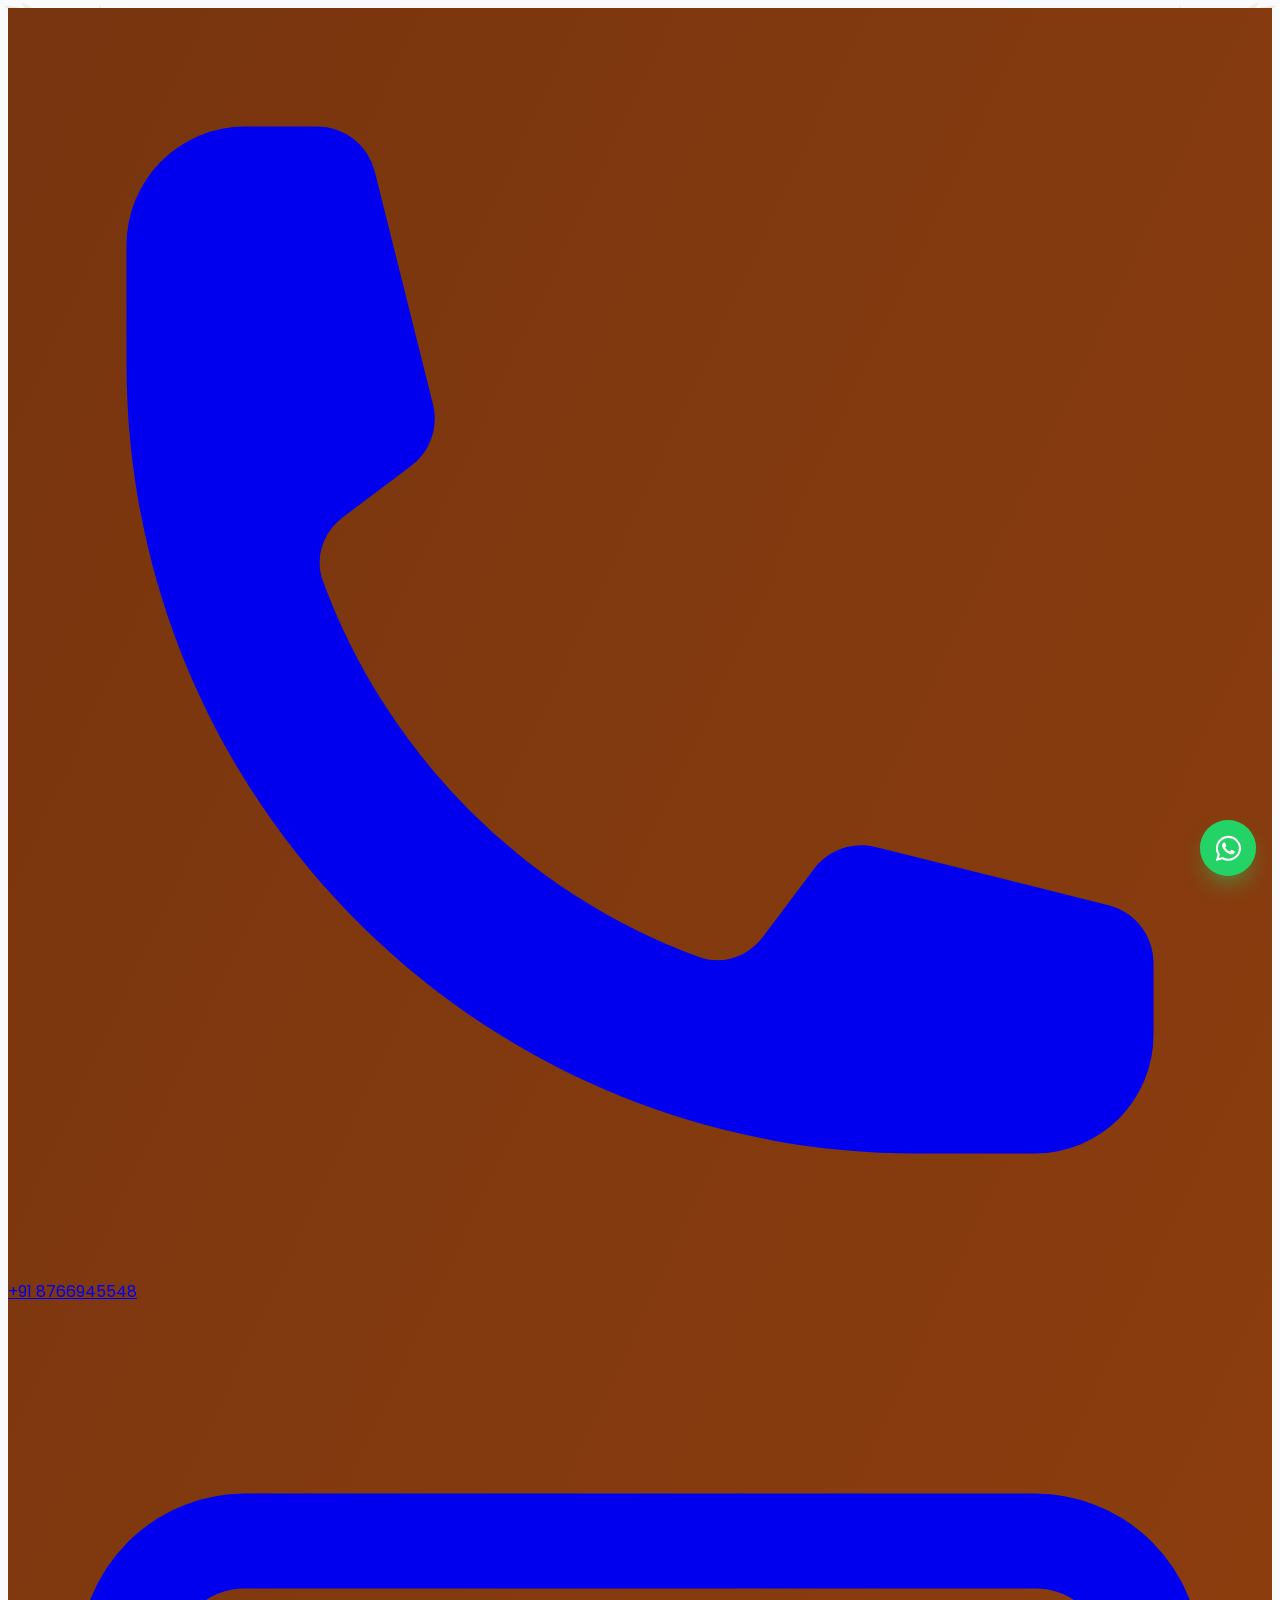
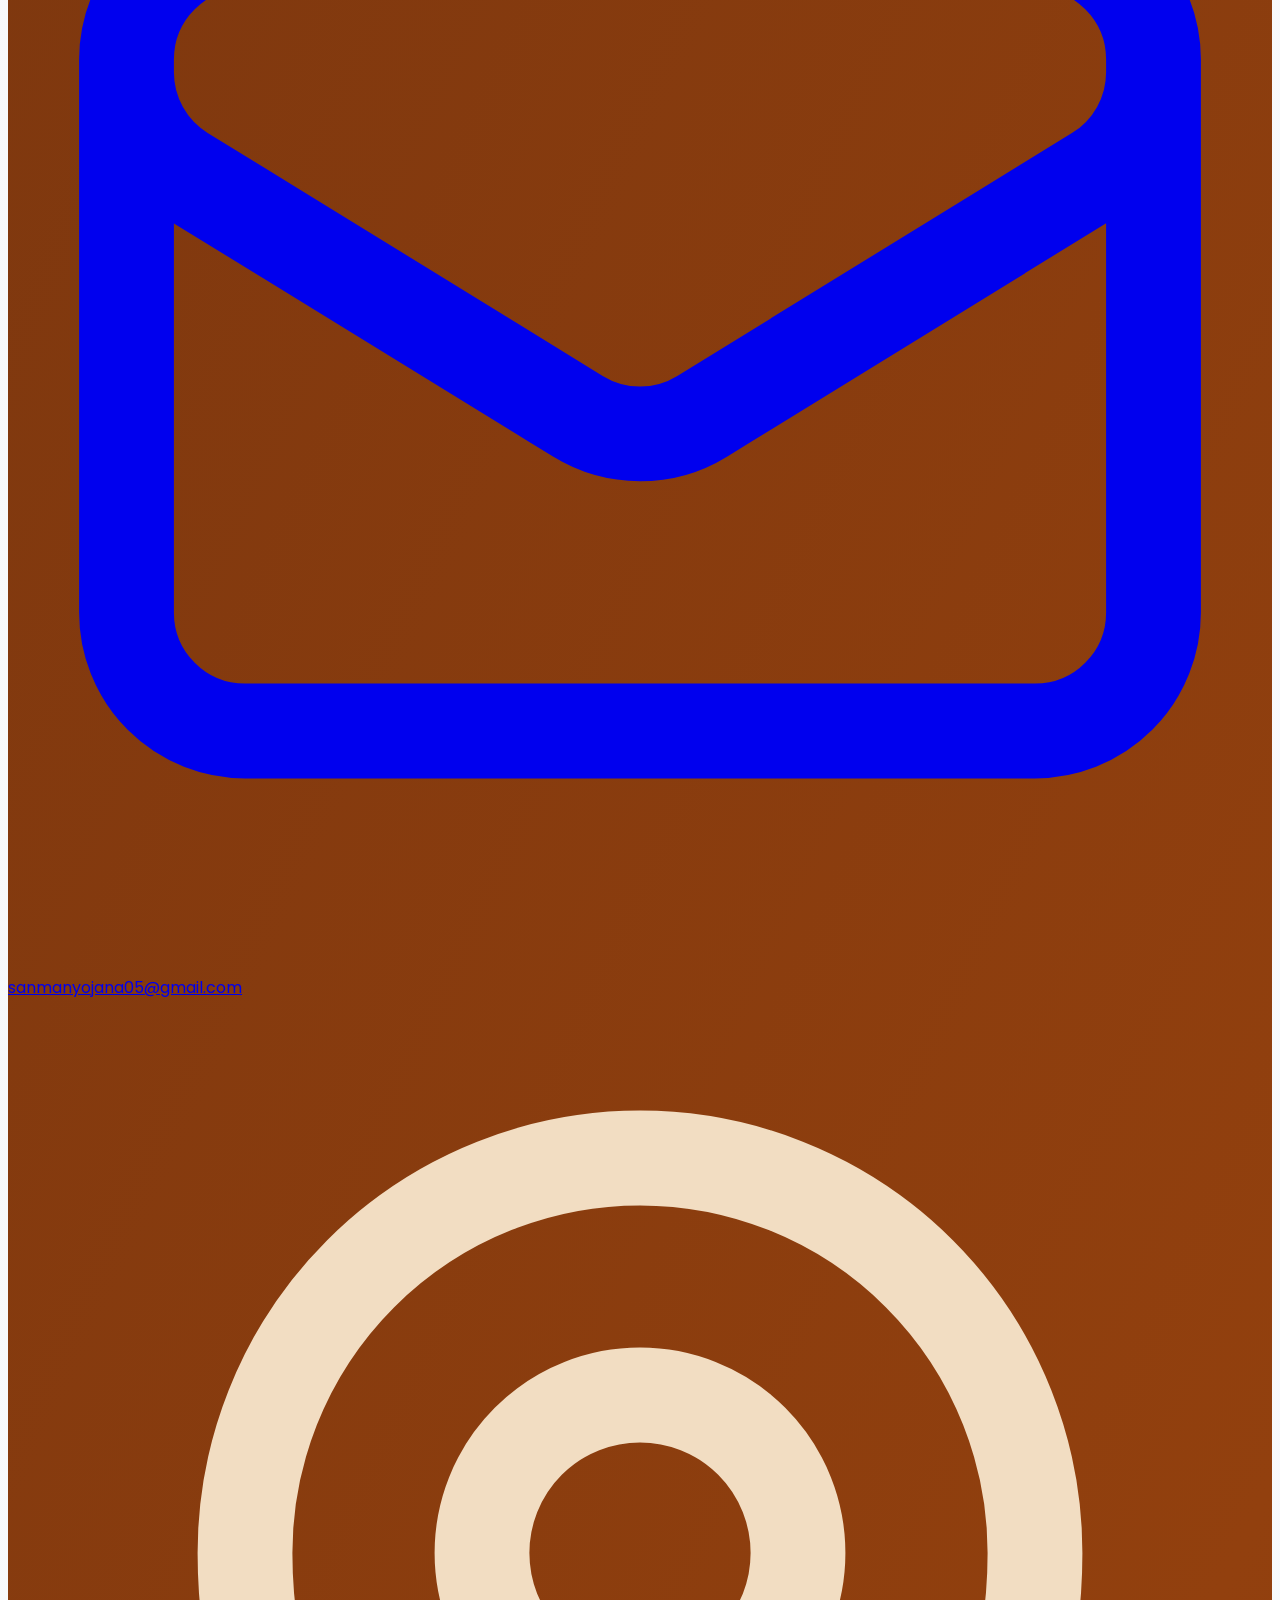
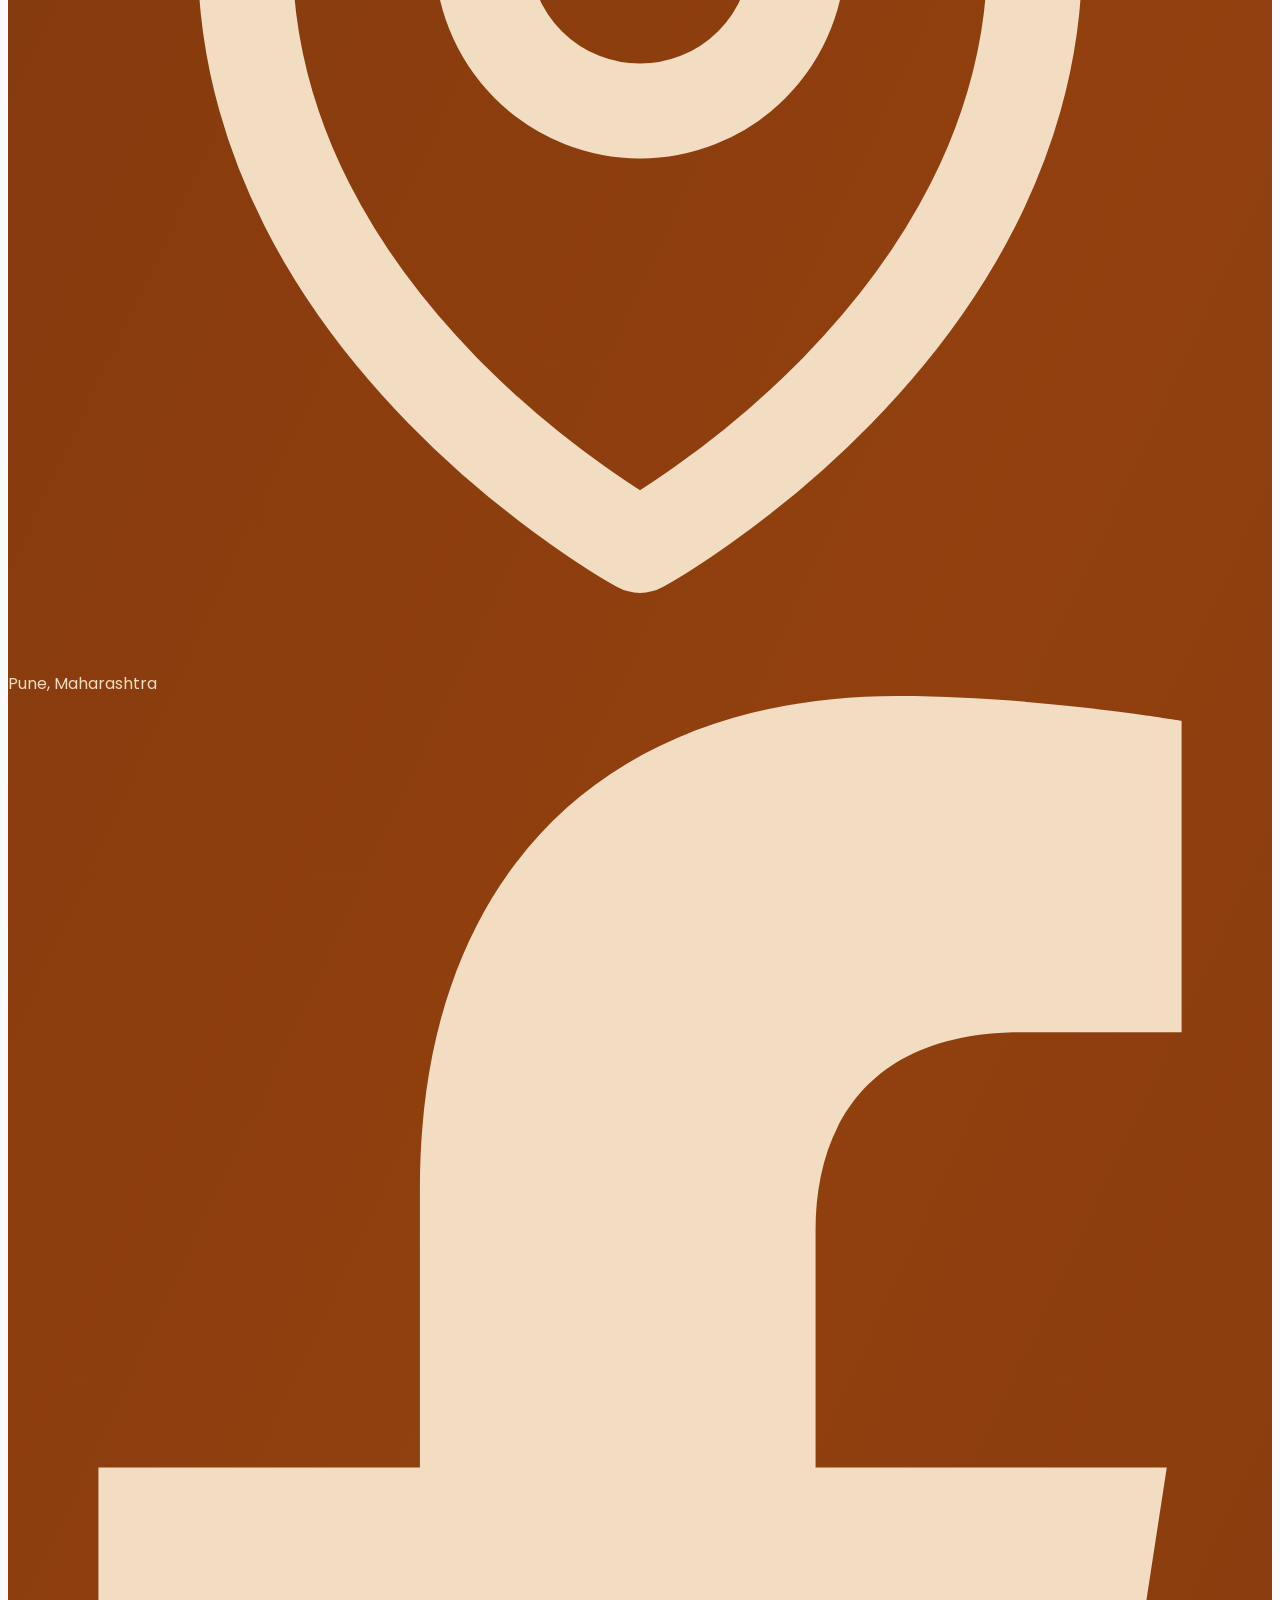
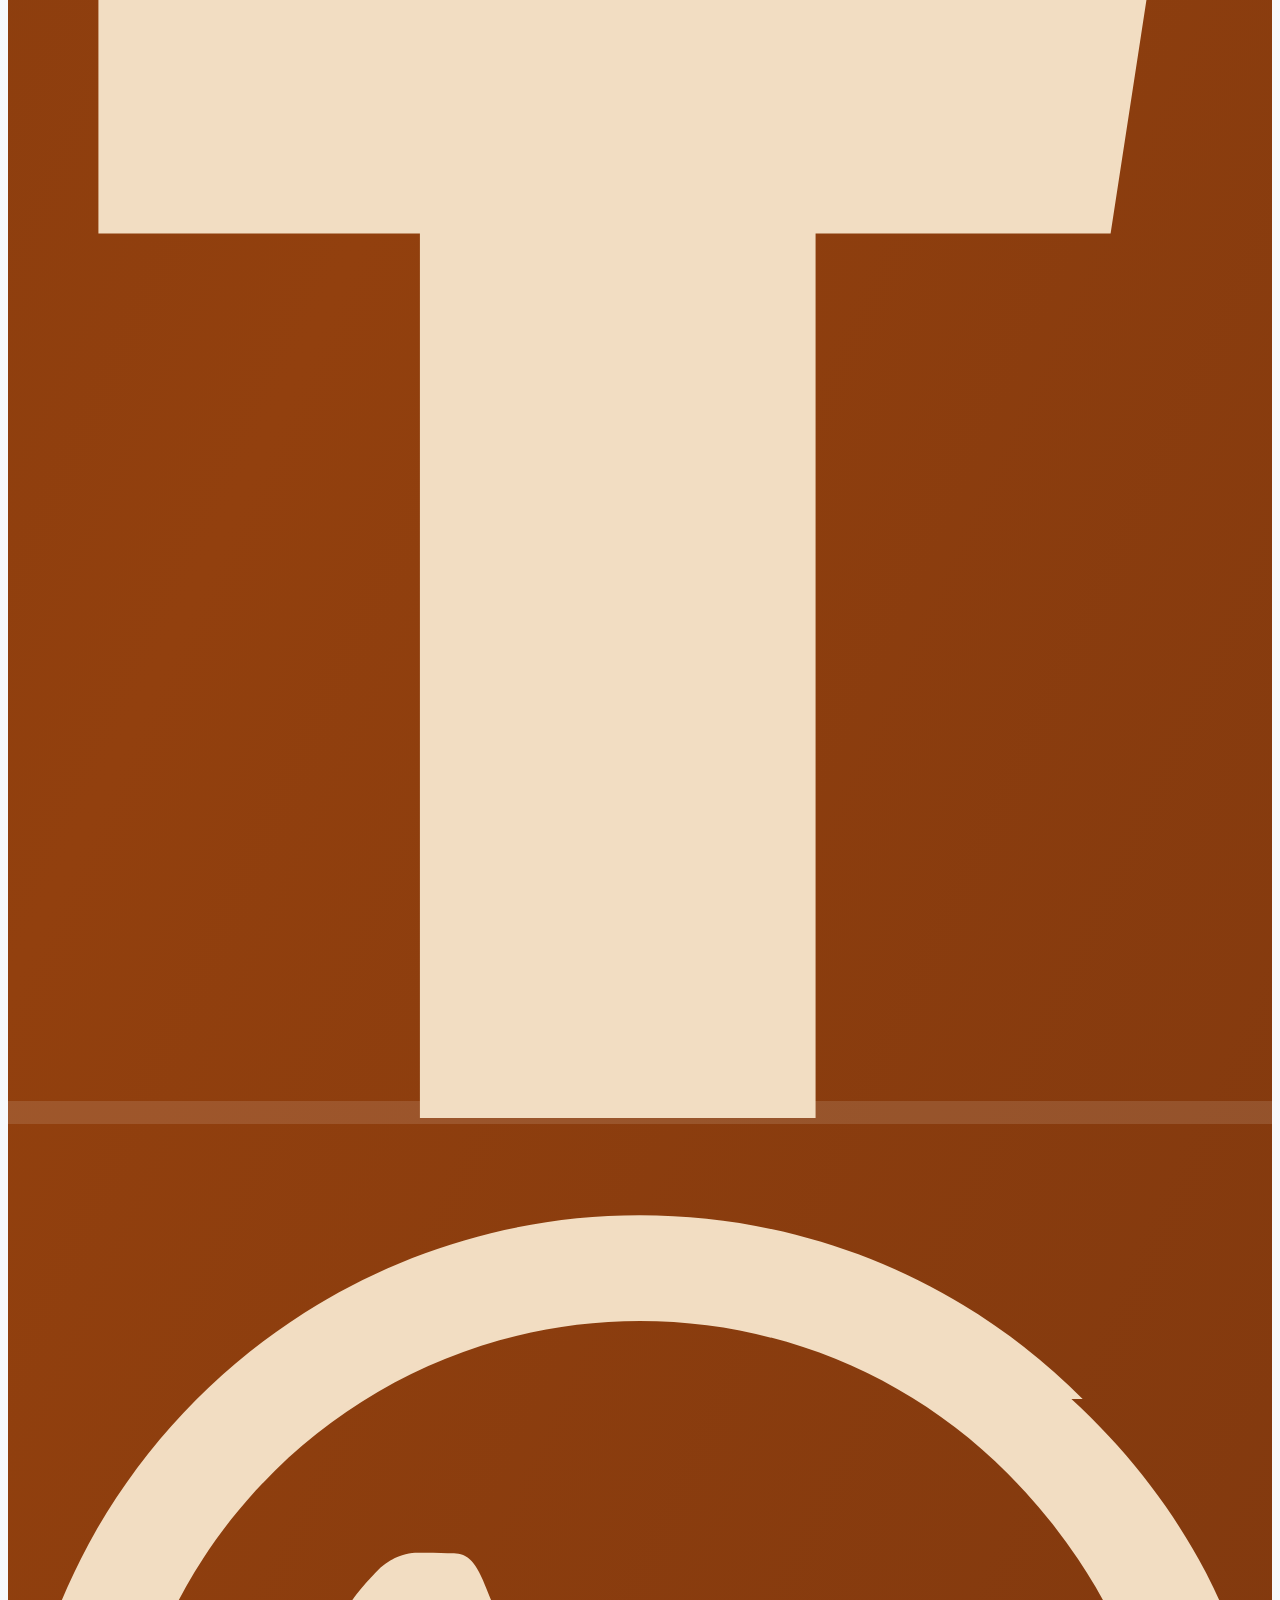
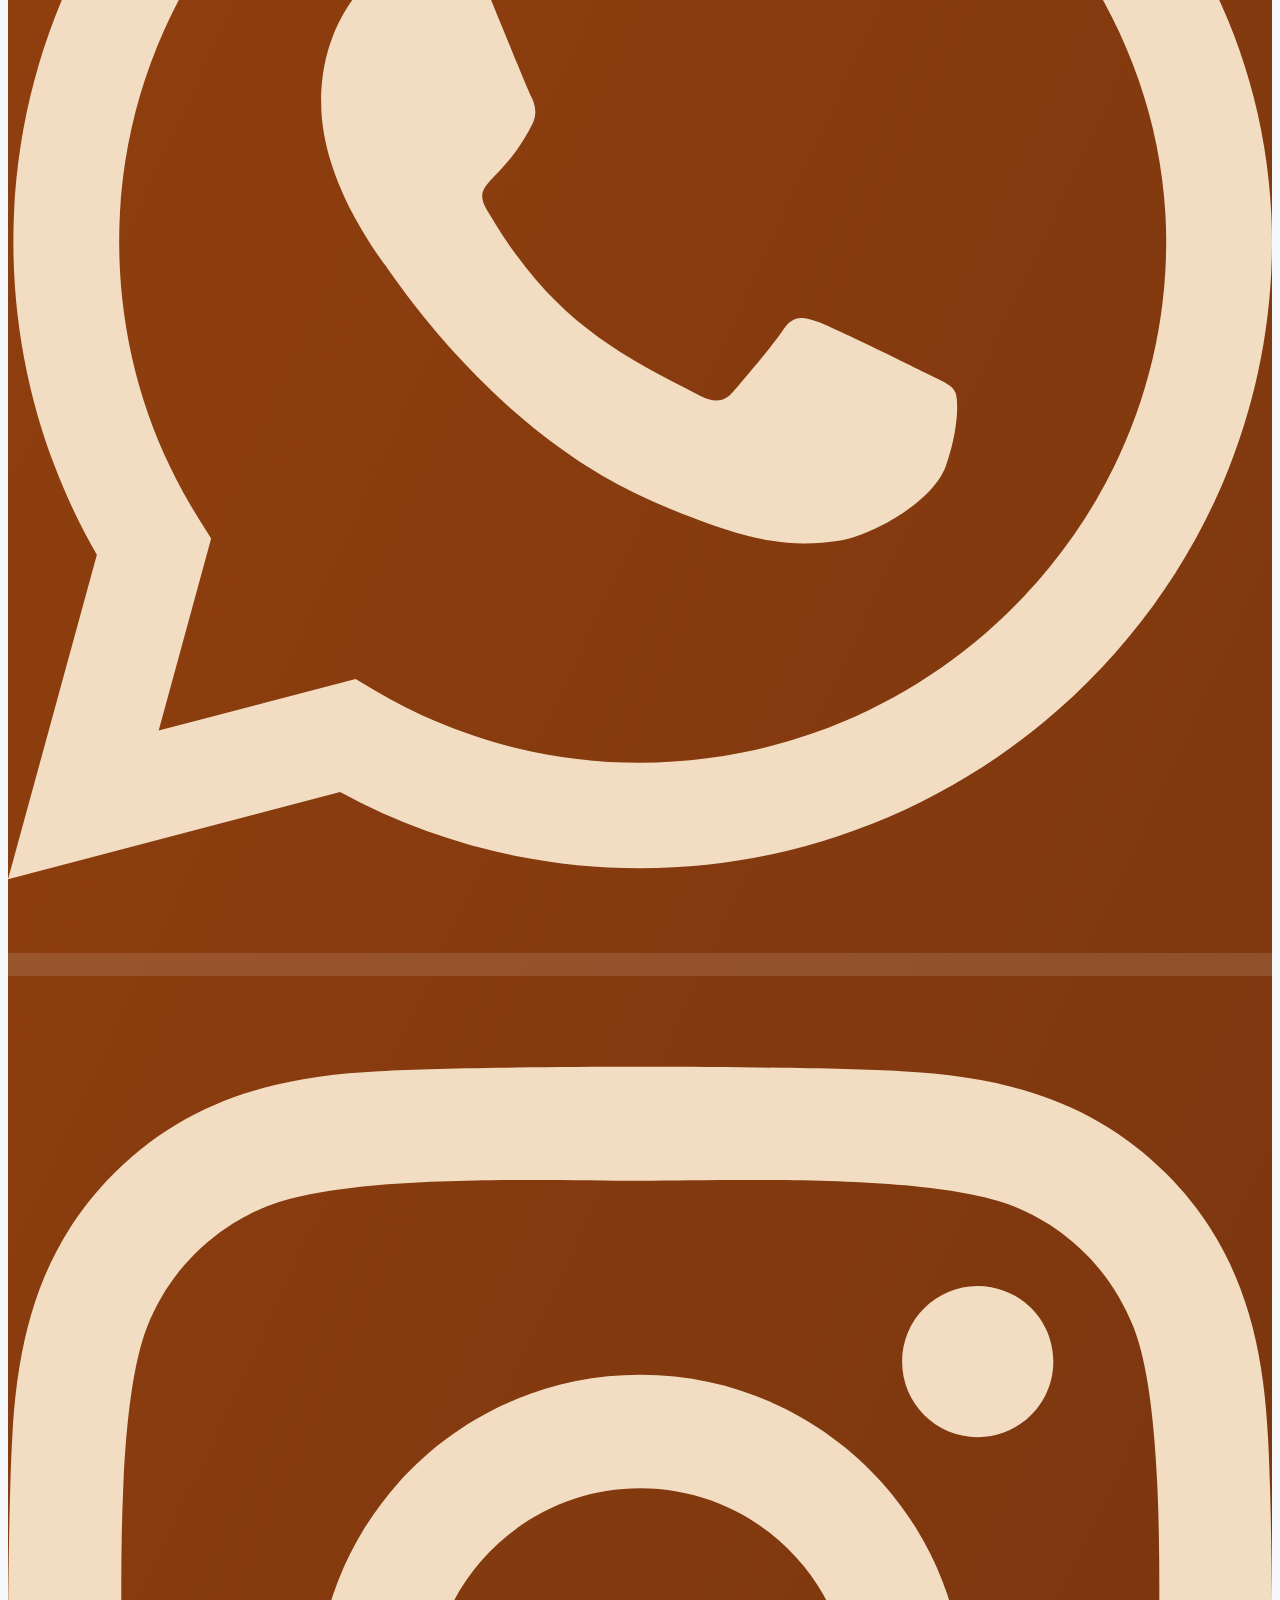
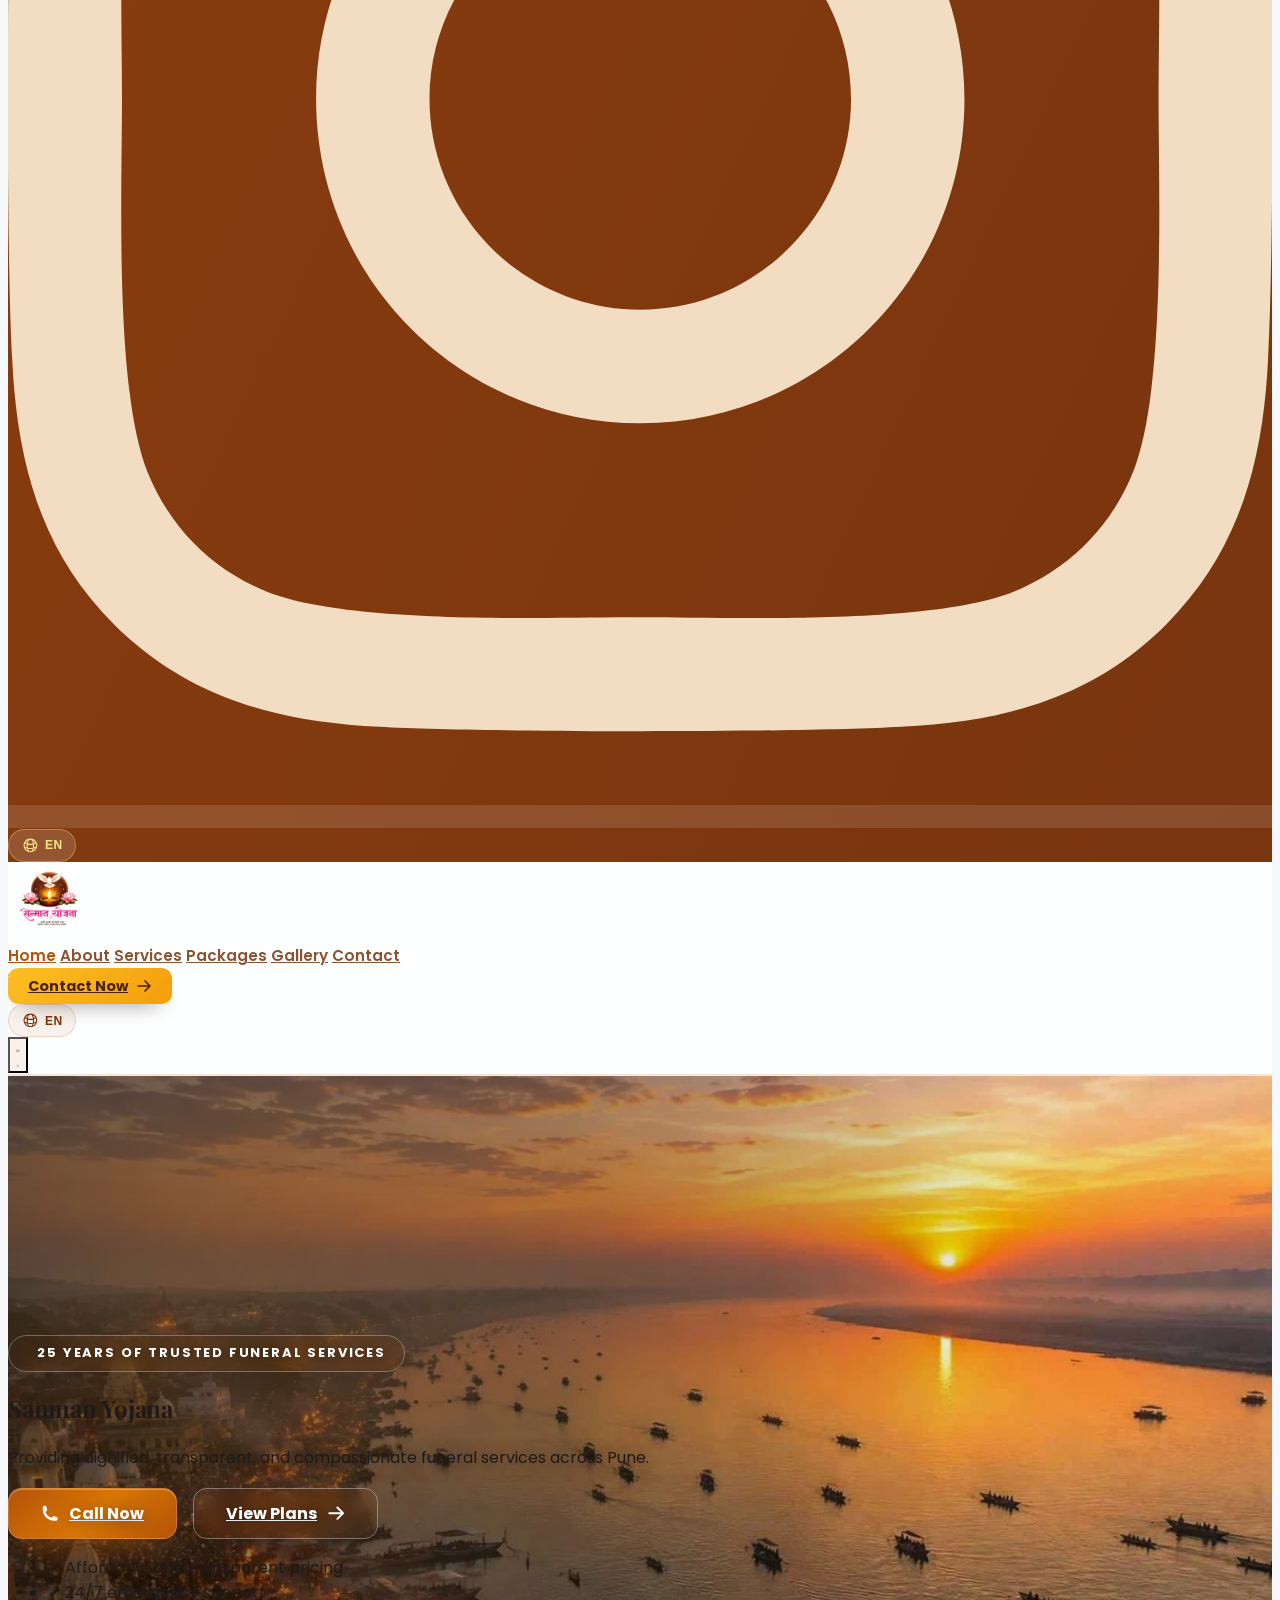
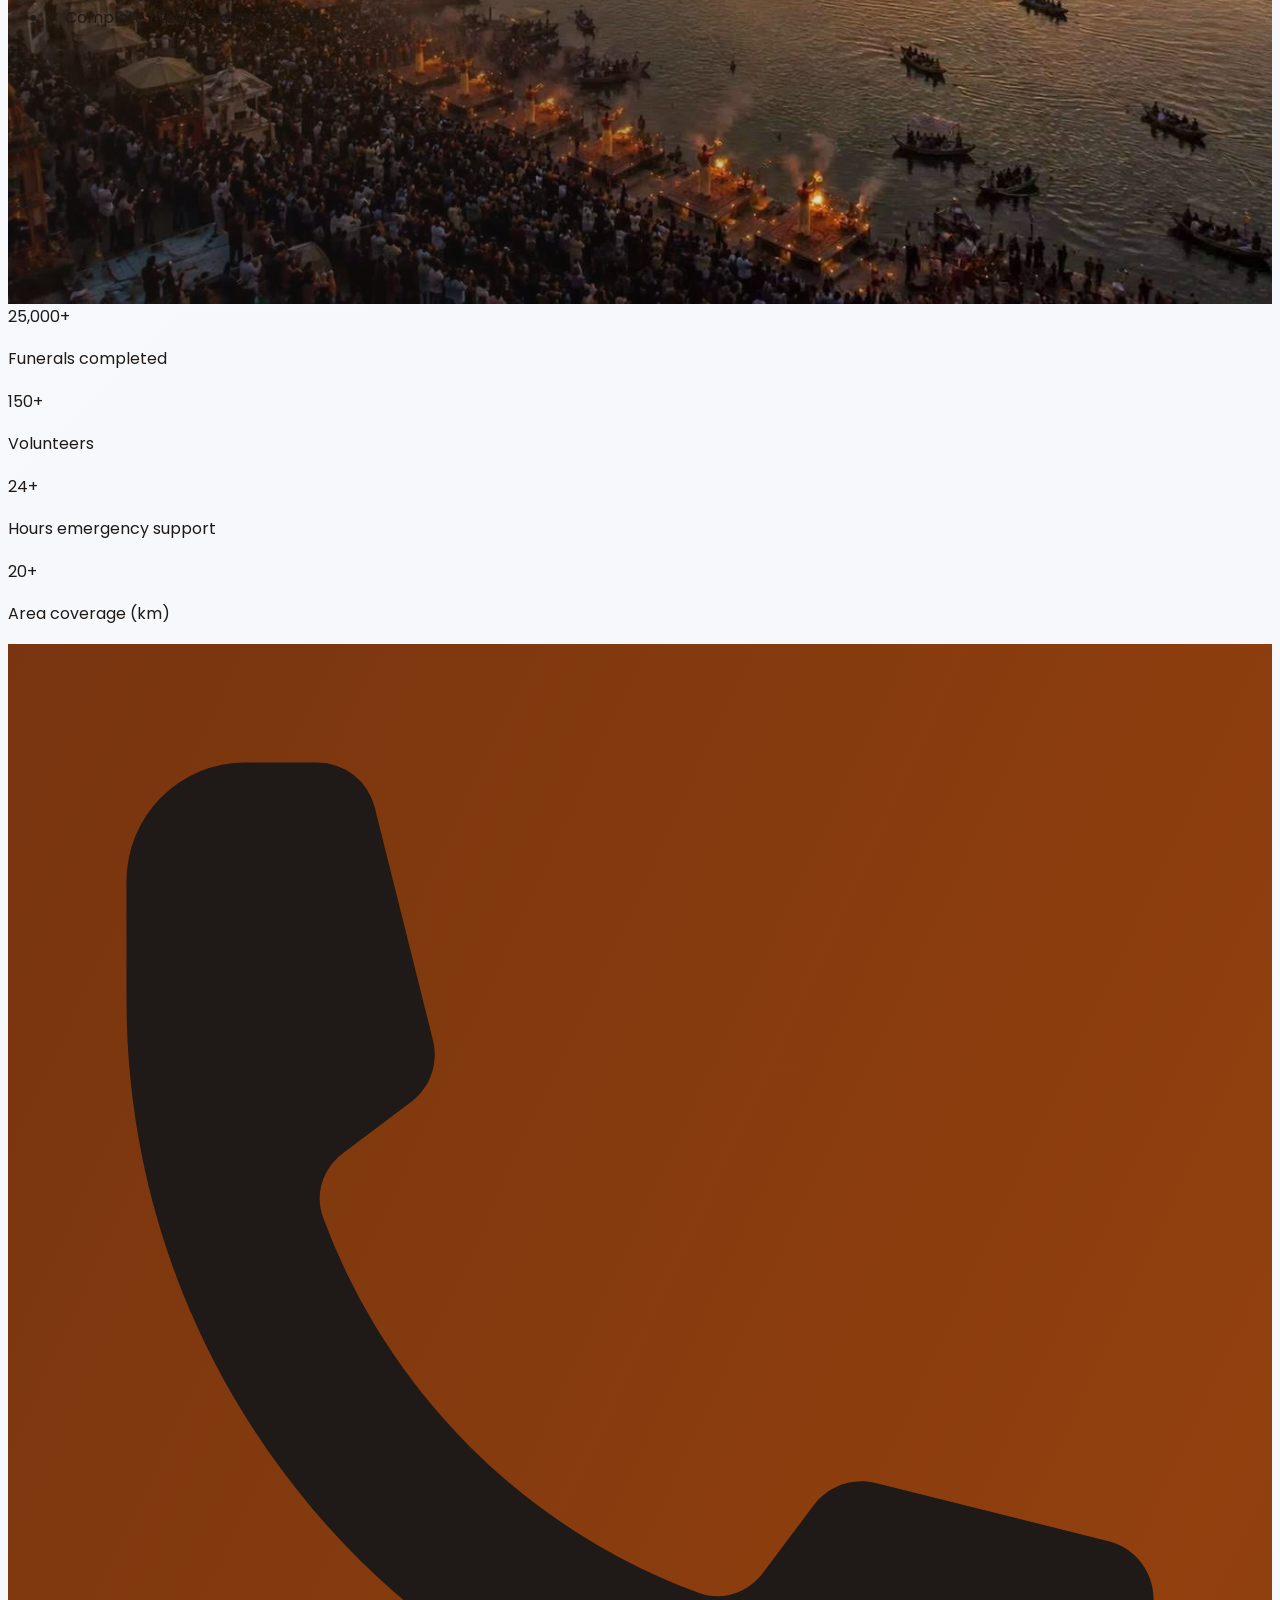
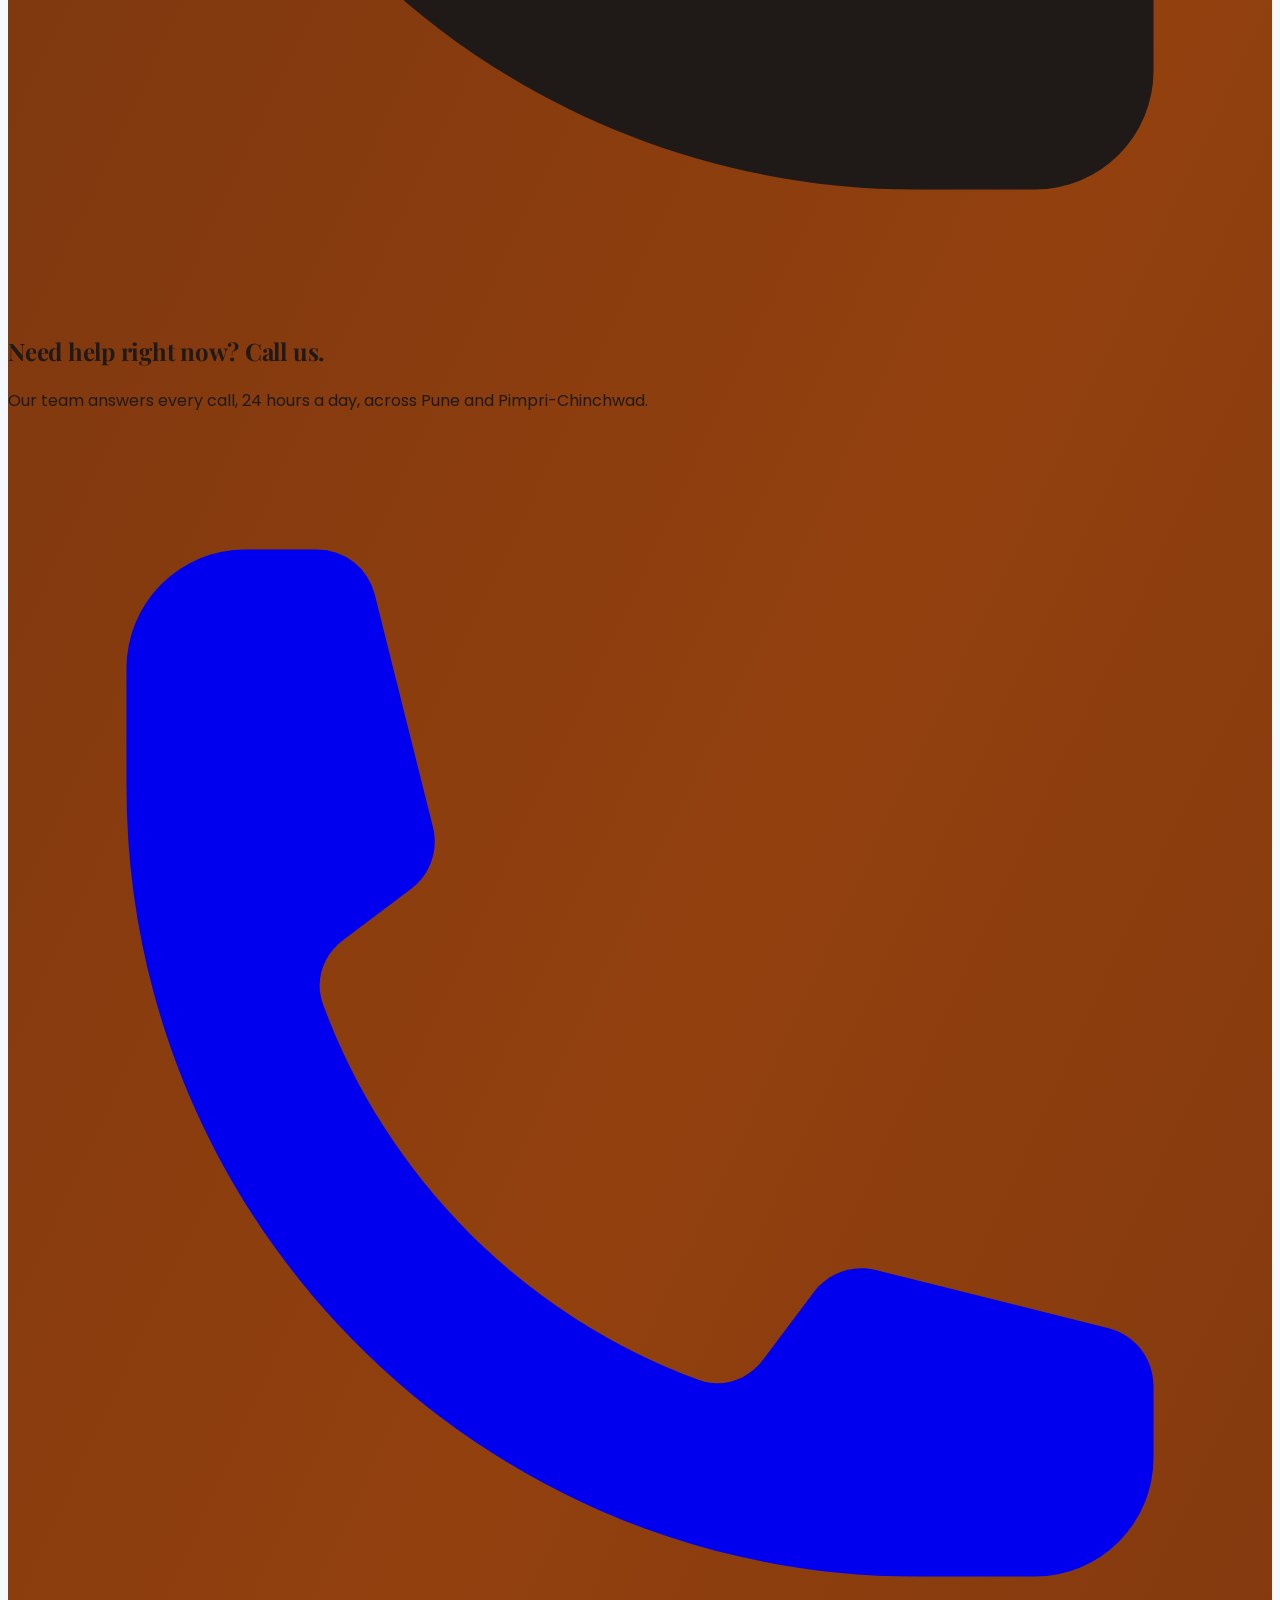
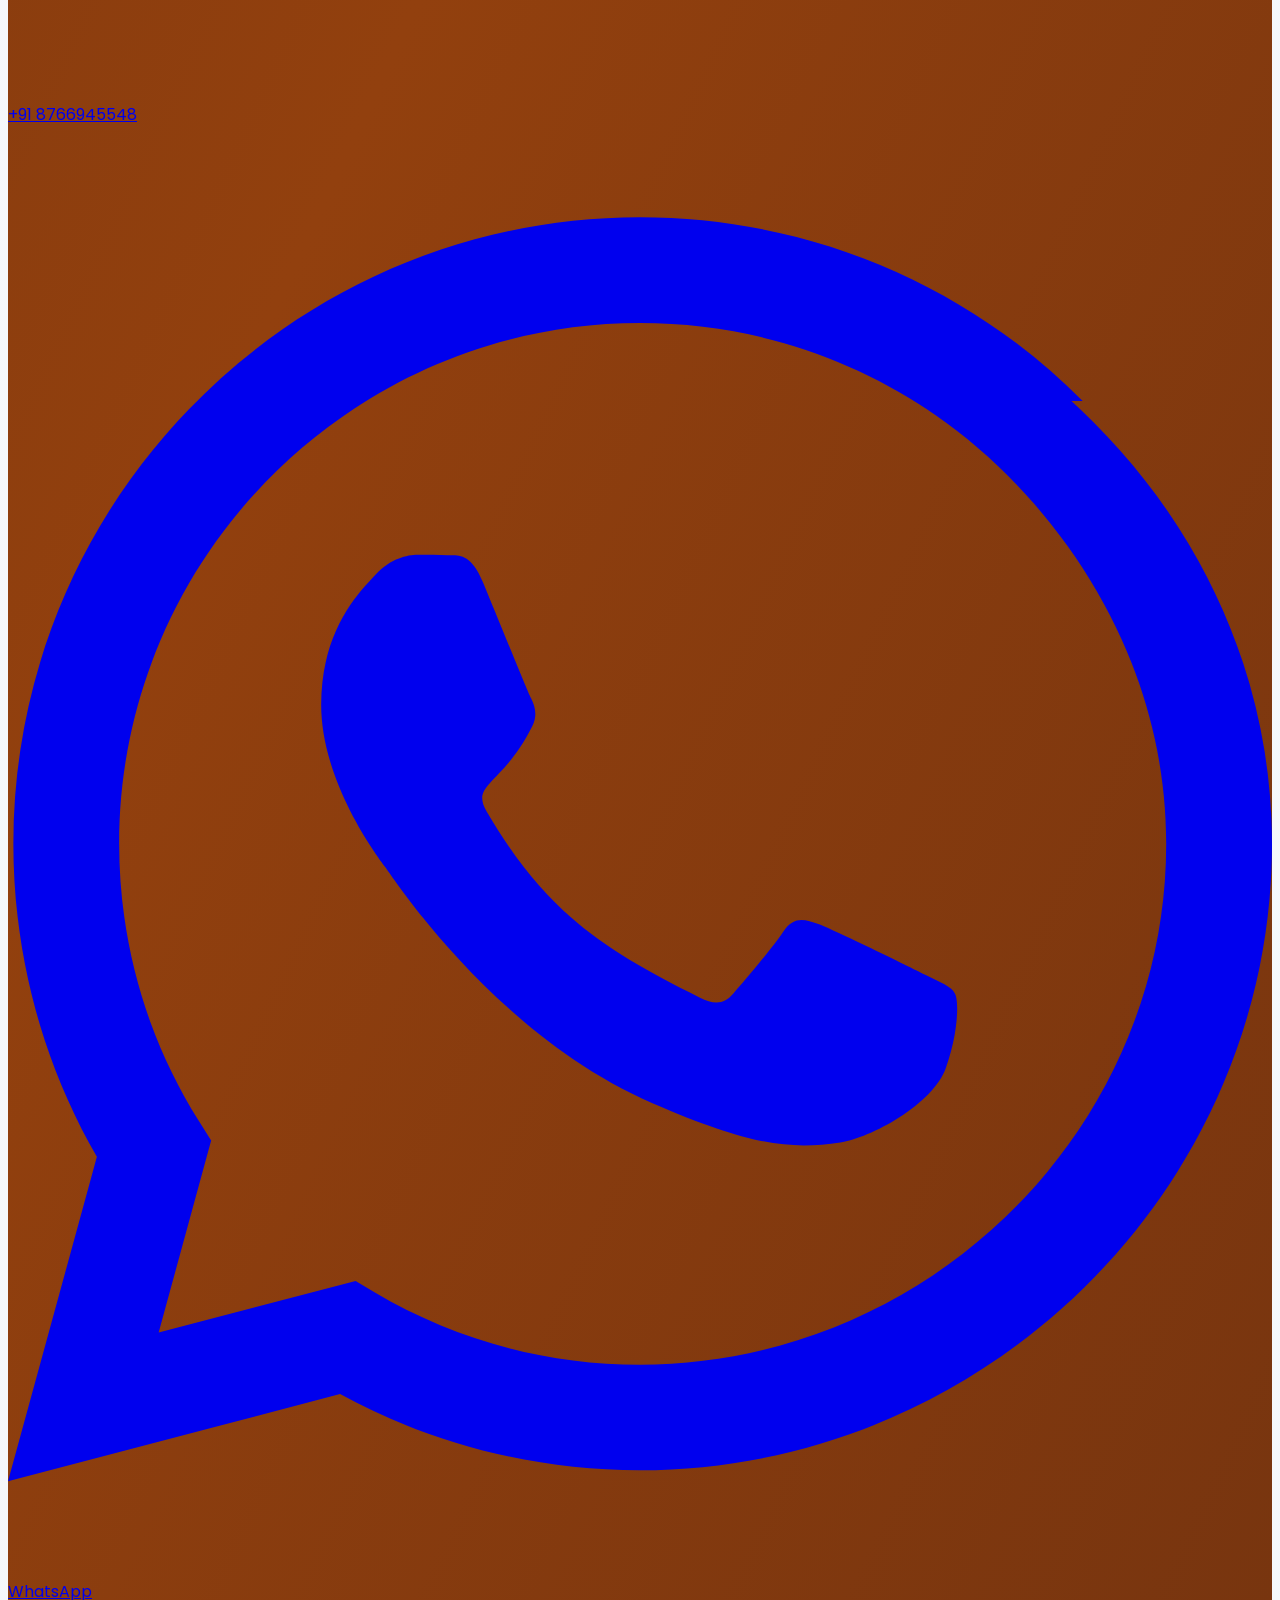
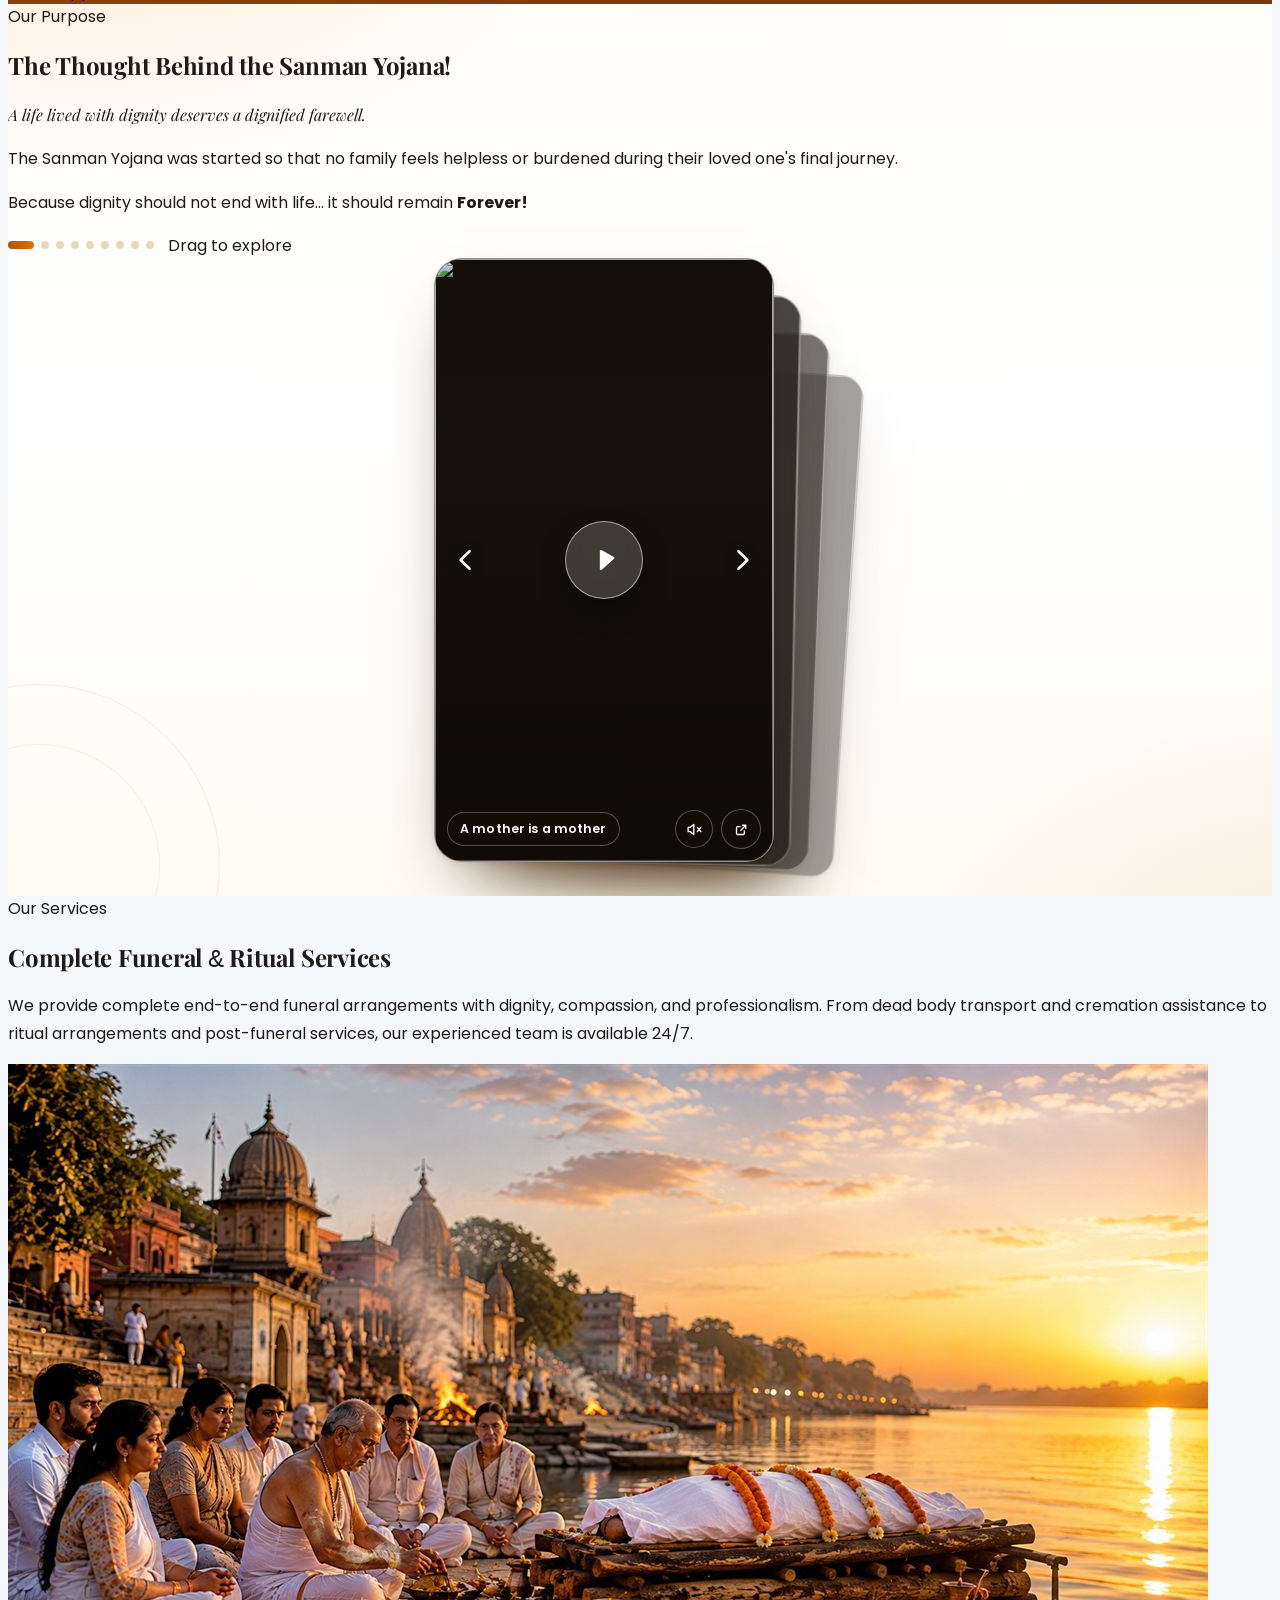
==== index.html @ ff4c1bf9 "Update video" ====
<!DOCTYPE html>
<html lang="en">
<head>
<meta charset="UTF-8">
<meta name="viewport" content="width=device-width, initial-scale=1.0">
<title data-i18n="page.title.home">Funeral Services &amp; Dead Body Transport Pune | Sanman Yojana</title>
<meta name="description" data-i18n-content="page.desc.home" content="Complete funeral services in Pune — 24x7 dead body transport, pandit and ritual arrangements, funeral materials and asthi visarjan. Call +91 8766945548.">
<link rel="canonical" href="https://sanmanyojana.org/">
<meta name="robots" content="index, follow, max-image-preview:large">
<meta name="author" content="Sanman Yojana — Shahid Bhagat Singh Pratishthan, Pune">
<meta name="theme-color" content="#b45309">

<!-- SEARCH CONSOLE VERIFICATION
     Search Console → Add property → https://sanmanyojana.org → "HTML tag" gives
     a token. Paste it below and uncomment the line, then hit Verify. Keep the tag
     on the page afterwards — removing it un-verifies the property.
<meta name="google-site-verification" content="PASTE-TOKEN-HERE">
     Bing Webmaster Tools issues its own tag the same way:
<meta name="msvalidate.01" content="PASTE-TOKEN-HERE">
     See SEO.md for the full submission checklist. -->

<!-- Open Graph / WhatsApp / Facebook -->
<meta property="og:type" content="website">
<meta property="og:site_name" content="Sanman Yojana">
<meta property="og:locale" content="en_IN">
<meta property="og:locale:alternate" content="mr_IN">
<meta property="og:locale:alternate" content="hi_IN">
<meta property="og:url" content="https://sanmanyojana.org/">
<meta property="og:title" content="Funeral Services &amp; Dead Body Transport Pune | Sanman Yojana">
<meta property="og:description" content="Complete funeral services in Pune — 24x7 dead body transport, pandit and ritual arrangements, funeral materials and asthi visarjan. Call +91 8766945548.">
<meta property="og:image" content="https://sanmanyojana.org/assets/img/og-logo.jpg">
<meta property="og:image:type" content="image/jpeg">
<meta property="og:image:width" content="1200">
<meta property="og:image:height" content="630">
<meta property="og:image:alt" content="Sanman Yojana — dignified funeral services in Pune">

<!-- Twitter / X -->
<meta name="twitter:card" content="summary_large_image">
<meta name="twitter:title" content="Funeral Services &amp; Dead Body Transport Pune | Sanman Yojana">
<meta name="twitter:description" content="Complete funeral services in Pune — 24x7 dead body transport, pandit and ritual arrangements, funeral materials and asthi visarjan. Call +91 8766945548.">
<meta name="twitter:image" content="https://sanmanyojana.org/assets/img/og-logo.jpg">
<!-- Structured data: what Google reads for the local business panel.
     Keep the address, phone and geo in sync with assets/js/config.js. -->
<script type="application/ld+json">
{
  "@context": "https://schema.org",
  "@graph": [
    {
      "@type": "FuneralHome",
      "@id": "https://sanmanyojana.org/#organization",
      "name": "Sanman Yojana",
      "legalName": "Shahid Bhagat Singh Pratishthan",
      "alternateName": ["सन्मान योजना", "Sanman Yojna"],
      "url": "https://sanmanyojana.org/",
      "logo": "https://sanmanyojana.org/assets/img/logo2.png",
      "image": "https://sanmanyojana.org/assets/img/hero-poster.jpg",
      "description": "Complete funeral services in Pune and Pimpri-Chinchwad — 24x7 dead body transport, funeral rituals, pandit arrangements, funeral materials, asthi visarjan, cremation ground booking and family counselling.",
      "telephone": "+91-8766945548",
      "email": "sanmanyojana05@gmail.com",
      "priceRange": "₹₹",
      "foundingDate": "2004",
      "address": {
        "@type": "PostalAddress",
        "streetAddress": "2nd Floor, E-Building, Mantri Market, Hadapsar",
        "addressLocality": "Pune",
        "addressRegion": "Maharashtra",
        "postalCode": "411028",
        "addressCountry": "IN"
      },
      "geo": { "@type": "GeoCoordinates", "latitude": 18.500259, "longitude": 73.932217 },
      "areaServed": [
        { "@type": "City", "name": "Pune" },
        { "@type": "City", "name": "Pimpri-Chinchwad" }
      ],
      "openingHoursSpecification": [
        {
          "@type": "OpeningHoursSpecification",
          "dayOfWeek": ["Monday","Tuesday","Wednesday","Thursday","Friday","Saturday"],
          "opens": "10:00",
          "closes": "19:00"
        }
      ],
      "contactPoint": [
        {
          "@type": "ContactPoint",
          "telephone": "+91-8766945548",
          "contactType": "emergency",
          "areaServed": "IN",
          "availableLanguage": ["en", "mr", "hi"],
          "hoursAvailable": {
            "@type": "OpeningHoursSpecification",
            "dayOfWeek": ["Monday","Tuesday","Wednesday","Thursday","Friday","Saturday","Sunday"],
            "opens": "00:00",
            "closes": "23:59"
          }
        }
      ],
      "hasOfferCatalog": {
        "@type": "OfferCatalog",
        "name": "Funeral assistance plans",
        "itemListElement": [
          { "@type": "Offer", "name": "Basic Kit", "price": "11000", "priceCurrency": "INR", "url": "https://sanmanyojana.org/package-basic.html" },
          { "@type": "Offer", "name": "Basic + Sanman Kit", "price": "21000", "priceCurrency": "INR", "url": "https://sanmanyojana.org/package-sanman.html" },
          { "@type": "Offer", "name": "Basic + Sanman + Dashakriya Kit", "price": "51000", "priceCurrency": "INR", "url": "https://sanmanyojana.org/package-dashakriya.html" },
          { "@type": "Offer", "name": "Basic + Sanman + Dashakriya + Family Kit", "price": "91000", "priceCurrency": "INR", "url": "https://sanmanyojana.org/package-family.html" }
        ]
      }
    },
    {
      "@type": "WebSite",
      "@id": "https://sanmanyojana.org/#website",
      "url": "https://sanmanyojana.org/",
      "name": "Sanman Yojana",
      "inLanguage": ["en-IN", "mr-IN", "hi-IN"],
      "publisher": { "@id": "https://sanmanyojana.org/#organization" }
    }
  ]
}
</script>

<link rel="preconnect" href="https://fonts.googleapis.com">
<link rel="preconnect" href="https://fonts.gstatic.com" crossorigin>
<link href="https://fonts.googleapis.com/css2?family=Poppins:wght@400;500;600;700;800&family=Playfair+Display:wght@600;700;800&family=Noto+Sans+Devanagari:wght@400;500;600;700&display=swap" rel="stylesheet">

<!-- ===== AMPERSAND GLYPH OVERRIDE =====
     Playfair Display draws "&" as a decorative Et-ligature. These faces remap
     only U+0026 to the plain sans ampersand, so every "&" on the site matches. -->
<style>
@font-face{
  font-family:'Playfair Display';
  src:local('Poppins SemiBold'),local('Poppins'),local('Segoe UI Semibold'),local('Segoe UI'),local('Roboto'),local('Helvetica Neue'),local('Arial'),local('Liberation Sans'),local('Noto Sans');
  unicode-range:U+0026;
  font-weight:100 900;
  font-style:normal;
  font-display:swap;
}
@font-face{
  font-family:'Playfair Display';
  src:local('Poppins SemiBold'),local('Poppins'),local('Segoe UI Semibold'),local('Segoe UI'),local('Roboto'),local('Helvetica Neue'),local('Arial'),local('Liberation Sans'),local('Noto Sans');
  unicode-range:U+0026;
  font-weight:100 900;
  font-style:italic;
  font-display:swap;
}
</style>
<script src="https://cdn.tailwindcss.com"></script>
<script src="assets/js/tw-config.js"></script>
<link rel="stylesheet" href="assets/css/style.css">
<!-- the real brand mark on a white disc, resized to 128px (12 KB). Not logo.png:
     that file is a 14222px master at 15.8 MB and was decoded on every visit -->
<link rel="icon" type="image/png" sizes="128x128" href="assets/img/favicon.png">
<link rel="apple-touch-icon" href="assets/img/favicon.png">
<!-- First paint of the hero: fetch the video still ahead of everything else -->
<link rel="preload" as="image" href="assets/img/hero-poster.jpg" fetchpriority="high">

<style>
  /* ===================== HERO (VIDEO) ===================== */
  .hero-video-wrap{
    position: relative;
    min-height: 88svh;
    display: flex;
    align-items: center;
    overflow: hidden;
    isolation: isolate;
    /* Inline 32px blur-up of the first video frame — paints on the very first
       render so the hero never shows a flat colour block while the poster
       (and then the video itself) are still downloading. */
    background-color: #1c1917;
    background-image: url("[data-uri]");
    background-size: cover;
    background-position: center;
  }
  @media (min-width: 1024px){
    .hero-video-wrap{ min-height: 92vh; }
  }
  .hero-video-wrap video{
    position: absolute;
    inset: 0;
    width: 100%;
    height: 100%;
    object-fit: cover;
    object-position: center;
    z-index: -2;
  }
  /* Readability veil — kept light so the footage stays clearly visible.
     Desktop: darkens the left side only (text sits there).
     Mobile: soft top/bottom bands, middle of the frame stays clear. */
  .hero-video-wrap::before{
    content:"";
    position:absolute;
    inset:0;
    z-index:-1;
    background:
      linear-gradient(180deg, rgba(28,25,23,.35) 0%, rgba(28,25,23,.15) 40%, rgba(28,25,23,.40) 100%);
  }
  @media (min-width: 1024px){
    .hero-video-wrap::before{
      background:
        linear-gradient(100deg, rgba(28,25,23,.50) 0%, rgba(28,25,23,.35) 42%, rgba(28,25,23,.08) 72%, rgba(28,25,23,.02) 100%);
    }
  }
  .hero-video-wrap::after{
    content:"";
    position:absolute;
    inset:0;
    z-index:-1;
    background: radial-gradient(circle at 15% 20%, rgba(217,119,6,.22) 0%, rgba(217,119,6,0) 45%);
  }
  /* text gets its own soft shadow instead of a heavier overlay */
  .hero-copy{ text-shadow: 0 2px 18px rgba(0,0,0,.55); }
  .hero-badge-dot{
    animation: pulseDot 1.8s ease-in-out infinite;
  }
  @keyframes pulseDot{
    0%,100%{ opacity:1; transform:scale(1); }
    50%{ opacity:.5; transform:scale(1.3); }
  }
  .hero-scroll{
    animation: bounceY 2s ease-in-out infinite;
  }
  @keyframes bounceY{
    0%,100%{ transform: translateY(0); }
    50%{ transform: translateY(8px); }
  }

  /* ===================== SHARED SECTION STYLES ===================== */
  .divider-amber{
    background: linear-gradient(90deg, #b45309, #d97706 50%, #f0b256);
  }

  .img-card{
    position: relative;
    border-radius: 1rem;
    overflow: hidden;
  }
  .img-card img{
    width: 100%;
    height: 100%;
    object-fit: cover;
    transition: transform .5s ease;
  }
  .img-card:hover img{ transform: scale(1.06); }

  /* Service cards */
  .svc-card{
    transition: transform .3s ease, box-shadow .3s ease, border-color .3s ease;
  }
  .svc-card:hover{
    transform: translateY(-6px);
    box-shadow: 0 20px 40px -20px rgba(120,53,15,.35);
    border-color: #d97706;
  }

  /* ===================== HOW IT WORKS ===================== */
  .hiw{
    background: radial-gradient(120% 80% at 50% 0%, #fffcf7 0%, #fbf3e7 55%, #f7eddd 100%);
  }
  .hiw-leaf{
    position: absolute; top: 0; width: 210px; color: #e6d3ae; opacity: .55;
    pointer-events: none;
  }
  .hiw-leaf.is-left { left: 0; }
  .hiw-leaf.is-right{ right: 0; transform: scaleX(-1); }

  .hiw-grid{
    --hiw-gap: 2rem;
    display: grid;
    gap: 3.5rem var(--hiw-gap);
  }
  @media (min-width: 768px){
    .hiw-grid{ grid-template-columns: repeat(3, minmax(0,1fr)); }
  }

  /* Circular photo medallion with its gold outline */
  .hiw-media{
    position: relative;
    width: min(100%, 300px);
    margin-inline: auto;
    aspect-ratio: 1;
    border-radius: 50%;
    padding: 10px;                       /* the gap between photo and gold ring */
    background: #fffdf9;
    box-shadow: inset 0 0 0 2px #cba24a, 0 18px 36px -22px rgba(120,53,15,.55);
  }
  /* Clips the photo to the circle so each shot can be zoomed/nudged
     independently — lets a square source hide any branding near its edge.
     Tune per image with --z (zoom), --tx / --ty (shift) on .hiw-shot. */
  .hiw-shot{
    display: block;
    width: 100%; height: 100%;
    border-radius: 50%;
    overflow: hidden;
    box-shadow: 0 0 0 3px #e4cf9c;
  }
  /* --k is the live zoom multiplier: the entrance settles it 1.14 -> 1 and
     hover lifts it to 1.05, so both effects share one transform declaration
     and never overwrite each other's framing. */
  .hiw-shot img{
    width: 100%; height: 100%;
    object-fit: cover;
    transform: scale(calc(var(--z, 1) * var(--k, 1))) translate(var(--tx, 0), var(--ty, 0));
    transition: transform .5s ease;
  }
  .hiw-step:hover .hiw-shot img{ --k: 1.05; }

  /* 01 / 02 / 03 badge straddling the bottom of the medallion */
  .hiw-num{
    position: absolute; left: 50%; bottom: -18px;
    transform: translateX(-50%);
    width: 58px; height: 58px;
    display: grid; place-items: center;
    border-radius: 50%;
    background: #b21e4b;
    color: #fff;
    font-size: 20px; font-weight: 700; letter-spacing: .02em;
    box-shadow: 0 0 0 5px #fdf7ee, 0 10px 20px -10px rgba(178,30,75,.7);
  }

  /* Connector arrow sitting in the gap between two steps */
  .hiw-arrow{
    display: none;
    position: absolute; top: 50%; left: calc(100% + 14px);
    transform: translateY(-50%);
    width: 46px; color: #cba24a;
  }
  @media (min-width: 768px){
    .hiw-step:not(:last-child) .hiw-arrow{ display: block; }
  }

  .hiw-body{
    margin-top: 2.75rem;
    display: flex; align-items: flex-start; gap: .875rem;
  }
  .hiw-icon{
    flex: none;
    width: 46px; height: 46px;
    display: grid; place-items: center;
    border-radius: 50%;
    background: #f2e3c8;
    color: #7c4a12;
  }
  .hiw-icon svg{ width: 24px; height: 24px; }
  .hiw-title{ font-size: 1.125rem; font-weight: 700; color: #231b16; }
  .hiw-desc { margin-top: .3rem; font-size: .9375rem; line-height: 1.6; color: #6b5a4b; }

  @media (max-width: 767px){
    .hiw-body{ justify-content: center; text-align: left; max-width: 300px; margin-inline: auto; }
  }

  /* ---------- Entrance choreography ----------
     The article carries .reveal so the shared observer flips .show on it, but
     the article itself stays put — every part inside animates on its own clock
     off that one class. --sd is the column's head start, so the three steps
     deal out left to right on desktop; on one column it stays 0 because each
     step already arrives on its own scroll. */
  .hiw-step.reveal{ opacity: 1; transform: none; transition: none; }

  .hiw-step{ --sd: 0s; }
  @media (min-width: 768px){
    .hiw-step:nth-child(2){ --sd: .14s; }
    .hiw-step:nth-child(3){ --sd: .28s; }
  }

  /* 1. the medallion rises and grows into place */
  .hiw-step .hiw-media{
    opacity: 0;
    transform: translateY(26px) scale(.9);
    transition: opacity .55s ease-out,
                transform .75s cubic-bezier(.22,1,.36,1);
    transition-delay: var(--sd);
  }
  .hiw-step.show .hiw-media{ opacity: 1; transform: none; }

  /* 2. the photo unzooms behind the frame as it lands */
  .hiw-step .hiw-shot img{
    --k: 1.14;
    transition: transform .9s cubic-bezier(.22,1,.36,1);
    transition-delay: var(--sd);
  }
  .hiw-step.show .hiw-shot img{ --k: 1; }
  .hiw-step.show:hover .hiw-shot img{ --k: 1.05; transition-duration: .5s; }

  /* 3. the number pops on once the circle has settled */
  .hiw-step .hiw-num{
    opacity: 0;
    transform: translateX(-50%) scale(.3);
    transition: opacity .25s ease-out,
                transform .5s cubic-bezier(.34,1.56,.64,1);
    transition-delay: calc(var(--sd) + .34s);
  }
  .hiw-step.show .hiw-num{ opacity: 1; transform: translateX(-50%) scale(1); }

  /* 4. the icon and copy follow */
  .hiw-step .hiw-body{
    opacity: 0;
    transform: translateY(16px);
    transition: opacity .5s ease-out,
                transform .6s cubic-bezier(.22,1,.36,1);
    transition-delay: calc(var(--sd) + .44s);
  }
  .hiw-step.show .hiw-body{ opacity: 1; transform: none; }

  .hiw-step .hiw-icon{
    transform: scale(.5) rotate(-14deg);
    transition: transform .55s cubic-bezier(.34,1.56,.64,1);
    transition-delay: calc(var(--sd) + .56s);
  }
  .hiw-step.show .hiw-icon{ transform: none; }

  /* 5. the connector draws itself toward the next step, last of all */
  .hiw-arrow svg path{
    stroke-dasharray: 60;
    stroke-dashoffset: 60;
    transition: stroke-dashoffset .65s ease-out;
    transition-delay: calc(var(--sd) + .68s);
  }
  .hiw-step.show .hiw-arrow svg path{ stroke-dashoffset: 0; }

  /* Phones: shorter travel and a softer zoom so nothing overshoots the frame */
  @media (max-width: 767px){
    .hiw-step .hiw-media{ transform: translateY(16px) scale(.94); }
    .hiw-step .hiw-shot img{ --k: 1.08; }
    .hiw-step .hiw-body{ transform: translateY(10px); }
  }

  /* The global reduced-motion rule zeroes durations but not delays, so the
     staggered waits are cleared here — otherwise the parts would sit invisible
     for their full delay and then snap in. */
  @media (prefers-reduced-motion: reduce){
    .hiw-step .hiw-media,
    .hiw-step .hiw-shot img,
    .hiw-step .hiw-num,
    .hiw-step .hiw-body,
    .hiw-step .hiw-icon,
    .hiw-arrow svg path{ transition-delay: 0s !important; }

    .hiw-step .hiw-media{ transform: none; }
    .hiw-step .hiw-shot img,
    .hiw-step.show:hover .hiw-shot img{ --k: 1; }
    .hiw-step .hiw-body{ transform: none; }
    .hiw-step .hiw-icon{ transform: none; }
    .hiw-arrow svg path{ stroke-dashoffset: 0; }
  }

  /* CTA band */
  .cta-band{
    position: relative;
    overflow: hidden;
    background: linear-gradient(120deg, #78350f 0%, #92400e 45%, #78350f 100%);
  }
  .cta-band::before,
  .cta-band::after{
    content:"";
    position:absolute;
    width: 420px; height: 420px;
    border-radius: 50%;
    background: radial-gradient(circle, rgba(255,255,255,.12) 0%, rgba(255,255,255,0) 70%);
  }
  .cta-band::before{ top:-140px; left:-120px; }
  .cta-band::after{ bottom:-160px; right:-100px; }

  /* ===================== EMERGENCY STRIP ===================== */
  .emg-band{
    background: linear-gradient(115deg, #78350f 0%, #92400e 50%, #78350f 100%);
  }
  .emg-pulse{ animation: emgPulse 2s ease-in-out infinite; }
  @keyframes emgPulse{
    0%,100%{ box-shadow: 0 0 0 0 rgba(255,255,255,.45); }
    70%{ box-shadow: 0 0 0 14px rgba(255,255,255,0); }
  }

  /* ===================== FEATURE CARDS ===================== */
  .feat-card{
    position: relative;
    overflow: hidden;
    transition: transform .3s ease, box-shadow .3s ease, border-color .3s ease;
  }
  .feat-card::after{
    content:"";
    position:absolute;
    left:0; bottom:0;
    height:3px; width:0;
    background: linear-gradient(90deg,#b45309,#f0b256);
    transition: width .35s ease;
  }
  .feat-card:hover{
    transform: translateY(-6px);
    border-color:#fcd34d;
    box-shadow: 0 22px 44px -26px rgba(120,53,15,.55);
  }
  .feat-card:hover::after{ width:100%; }
  .feat-ico{ transition: transform .35s ease, background .35s ease, color .35s ease; }
  .feat-card:hover .feat-ico{
    transform: rotate(-8deg) scale(1.08);
    background:#b45309; color:#fff;
  }

  /* ===================== PLAN CARDS ===================== */
  .plan-card{
    display:flex; flex-direction:column;
    transition: transform .3s ease, box-shadow .3s ease, border-color .3s ease;
  }
  .plan-card:hover{
    transform: translateY(-6px);
    border-color:#d97706;
    box-shadow: 0 24px 46px -26px rgba(120,53,15,.5);
  }
  .plan-card.featured{
    border-color:#b45309;
    box-shadow: 0 24px 46px -26px rgba(120,53,15,.55);
  }

  /* horizontal snap-scroll on small screens */
  .snap-row{
    display:grid;
    grid-auto-flow: column;
    grid-auto-columns: 82%;
    gap:1rem;
    overflow-x:auto;
    scroll-snap-type: x mandatory;
    padding-bottom:.75rem;
    -webkit-overflow-scrolling: touch;
    scrollbar-width:none;
  }
  .snap-row::-webkit-scrollbar{ display:none; }
  .snap-row > *{ scroll-snap-align:center; }
  @media (min-width: 640px){
    .snap-row{ grid-auto-columns: 46%; }
  }
  @media (min-width: 1024px){
    .snap-row{
      grid-auto-flow: row;
      grid-template-columns: repeat(4, minmax(0,1fr));
      grid-auto-columns:auto;
      overflow: visible;
      gap:1.5rem;
    }
  }

  /* ===================== SAMAGRI CHIPS ===================== */
  .chip{
    transition: transform .25s ease, background .25s ease, color .25s ease, border-color .25s ease;
  }
  .chip:hover{
    transform: translateY(-3px);
    background:#b45309; color:#fff; border-color:#b45309;
  }

  /* ===================== GALLERY STRIP ===================== */
  .gthumb{
    position:relative;
    border-radius:.9rem;
    overflow:hidden;
    cursor:zoom-in;
    background:#fff;
    border:1px solid #f3e8d6;
  }
  .gthumb img{
    width:100%; height:100%;
    object-fit:cover;
    transition: transform .45s ease;
  }
  .gthumb::after{
    content:"";
    position:absolute; inset:0;
    background: linear-gradient(180deg, rgba(0,0,0,0) 55%, rgba(28,25,23,.45) 100%);
    opacity:0; transition:opacity .3s ease;
  }
  .gthumb:hover img{ transform:scale(1.07); }
  .gthumb:hover::after{ opacity:1; }

  .hl-box{
    position:fixed; inset:0; z-index:80;
    display:grid; place-items:center;
    padding:1rem;
    background:rgba(12,10,9,.9);
    opacity:0; pointer-events:none;
    transition:opacity .3s ease;
  }
  .hl-box.active{ opacity:1; pointer-events:auto; }
  .hl-box img{
    max-width:min(92vw, 780px);
    max-height:86vh;
    border-radius:.9rem;
    box-shadow:0 30px 70px -20px rgba(0,0,0,.8);
    transform:scale(.94);
    transition:transform .3s ease;
  }
  .hl-box.active img{ transform:scale(1); }
  .hl-btn{
    position:absolute;
    width:2.75rem; height:2.75rem;
    border-radius:9999px;
    display:grid; place-items:center;
    background:rgba(255,255,255,.14);
    color:#fff;
    transition:background .25s ease, transform .25s ease;
  }
  .hl-btn:hover{ background:rgba(255,255,255,.3); }
  .hl-close{ top:1rem; right:1rem; }
  .hl-prev{ left:.65rem; top:50%; transform:translateY(-50%); }
  .hl-next{ right:.65rem; top:50%; transform:translateY(-50%); }
  .hl-prev:hover, .hl-next:hover{ transform:translateY(-50%) scale(1.08); }
  @media (min-width:768px){
    .hl-prev{ left:2rem; }
    .hl-next{ right:2rem; }
  }

  /* ===================== TESTIMONIAL SLIDER ===================== */
  /* section shell — a warm wash instead of flat white, so the cards read as
     paper laid on the page rather than boxes drawn on it */
  .testi-band{
    position:relative;
    overflow:hidden;
    background:
      radial-gradient(720px 420px at 6% -14%,   rgba(217,119,6,.10) 0%, rgba(217,119,6,0) 62%),
      radial-gradient(660px 460px at 102% 110%, rgba(180,83,9,.09) 0%, rgba(180,83,9,0) 58%),
      linear-gradient(180deg,#fffdf8 0%,#ffffff 50%,#fffbf2 100%);
  }

  .tslider{
    display:grid;
    grid-auto-flow:column;
    grid-auto-columns: 100%;
    gap:1.25rem;
    overflow-x:auto;
    scroll-snap-type:x mandatory;
    scrollbar-width:none;
    /* vertical breathing room so the hover lift and its shadow are not
       clipped by the track's own overflow */
    padding:.6rem 0 1rem;
    /* the track keeps its own horizontal scrolling to itself; the page keeps
       vertical swipes that merely start on top of a card */
    overscroll-behavior-x:contain;
    touch-action:pan-x pan-y pinch-zoom;
    -webkit-overflow-scrolling:touch;
  }
  .tslider::-webkit-scrollbar{ display:none; }
  .tslider > *{ scroll-snap-align:center; }
  /* Phones: mandatory snapping makes mobile engines claim the whole gesture as
     soon as a touch lands in the track, which leaves the page feeling stuck
     over this section. Proximity still snaps the cards, without the lock-in. */
  @media (max-width:767px){
    .tslider{ scroll-snap-type:x proximity; }
  }
  @media (min-width:768px){
    .tslider{ grid-auto-columns: 46%; }
  }
  @media (min-width:1024px){
    /* three cards visible at a time on desktop */
    .tslider{ grid-auto-columns: 31.5%; }
  }

  /* individual quote card */
  .tcard{
    position:relative;
    display:flex;
    flex-direction:column;
    border-radius:1.25rem;
    border:1px solid #f1e7d7;
    background:#fff;
    padding:1.9rem 1.75rem 1.6rem;
    box-shadow:0 18px 40px -30px rgba(120,53,15,.55);
    overflow:hidden;
    /* own stacking context so the watermark quote can sit behind the copy
       but still in front of the card background */
    isolation:isolate;
    transition:transform .35s cubic-bezier(.4,0,.2,1),
               box-shadow .35s cubic-bezier(.4,0,.2,1),
               border-color .35s ease;
  }
  /* accent rule that draws itself across the top on hover */
  .tcard::before{
    content:"";
    position:absolute;
    top:0; left:0; right:0;
    height:3px;
    background:linear-gradient(90deg,#b45309,#f0b256,#d97706);
    transform:scaleX(0);
    transform-origin:left;
    transition:transform .45s cubic-bezier(.4,0,.2,1);
  }
  .tmark{
    position:absolute;
    top:-1.4rem; right:.9rem;
    font-family:'Playfair Display',serif;
    font-size:7rem; line-height:1;
    color:#f59e0b;
    opacity:.15;
    z-index:-1;
    pointer-events:none;
  }
  .tstars{
    display:block;
    width:7rem; height:1.2rem;
    color:#f59e0b;
  }
  .tcard .tquote{
    flex:1 1 auto;
    margin-top:1rem;
    color:#44403c;
    font-size:1.02rem;
    line-height:1.75;
  }
  .tcard-foot{
    margin-top:1.5rem;
    padding-top:1.1rem;
    border-top:1px solid #f5ece0;
    display:flex; align-items:center; gap:.8rem;
  }
  .tavatar{
    flex:none;
    width:2.9rem; height:2.9rem;
    border-radius:9999px;
    display:grid; place-items:center;
    font-weight:700; font-size:1.05rem;
    color:#fff;
    background:linear-gradient(140deg,#d97706 0%,#92400e 100%);
    box-shadow:0 10px 20px -12px rgba(120,53,15,.9);
  }
  .tname{ font-weight:700; font-size:.95rem; color:#1c1917; }
  .tloc{
    margin-top:.12rem;
    display:flex; align-items:center; gap:.3rem;
    font-size:.78rem; color:#78716c;
  }
  .tloc svg{ width:.85rem; height:.85rem; flex:none; color:#b45309; }

  /* First-load entrance: only the cards already on screen animate in.
     Overrides .reveal so the stagger stays short and snappy. */
  .tcard.reveal{
    opacity:0;
    transform:translateY(26px) scale(.97);
    transition:opacity .45s cubic-bezier(.4,0,.2,1), transform .45s cubic-bezier(.4,0,.2,1);
  }
  .tcard.reveal.d1{ transition-delay:.12s; }
  .tcard.reveal.d2{ transition-delay:.24s; }
  .tcard.reveal.show{ opacity:1; transform:none; }

  /* hover lift — kept more specific than the reveal end-state. Pointer-gated so
     a tap on a phone does not leave a card stuck in the lifted state. */
  @media (hover:hover){
    .tcard:hover,
    .tcard.reveal.show:hover{
      transform:translateY(-6px);
      border-color:#fcd34d;
      box-shadow:0 30px 56px -30px rgba(120,53,15,.6);
    }
    .tcard:hover::before{ transform:scaleX(1); }
    .tcard:hover .tmark{ opacity:.24; }
  }
  .tmark{ transition:opacity .35s ease; }
  .tdot{
    position:relative;
    width:.55rem; height:.55rem;
    border-radius:9999px;
    background:#e7e5e4;
    transition:width .3s ease, background .3s ease;
  }
  /* invisible padding so the dots are a comfortable tap target on phones */
  .tdot::after{ content:""; position:absolute; inset:-.6rem; }
  .tdot.active{ width:1.6rem; background:#b45309; }

  /* side-mounted prev/next arrows for the testimonial slider */
  .tarrow{
    position:absolute;
    top:50%;
    transform:translateY(-50%);
    width:2.6rem; height:2.6rem;
    border-radius:9999px;
    background:#fff;
    border:2px solid #fde68a;
    color:#b45309;
    display:grid;
    place-items:center;
    box-shadow:0 12px 26px -14px rgba(120,53,15,.45);
    transition:background .25s ease, color .25s ease, border-color .25s ease, transform .25s ease;
    z-index:10;
  }
  .tarrow:hover{ background:#b45309; color:#fff; border-color:#b45307; transform:translateY(-50%) scale(1.06); }
  .tarrow-prev{ left:.25rem; }
  .tarrow-next{ right:.25rem; }
  @media (min-width:640px){
    .tarrow{ width:3rem; height:3rem; }
    .tarrow-prev{ left:-1rem; }
    .tarrow-next{ right:-1rem; }
  }
  @media (min-width:1024px){
    .tarrow-prev{ left:-1.6rem; }
    .tarrow-next{ right:-1.6rem; }
  }

  /* ===================== AREA CHIPS ===================== */
  .area-pill{
    transition: transform .25s ease, box-shadow .25s ease, border-color .25s ease;
  }
  .area-pill:hover{
    transform: translateY(-3px);
    border-color:#d97706;
    box-shadow:0 12px 24px -16px rgba(120,53,15,.6);
  }

  /* ===================== THOUGHT + STACKED VIDEO CAROUSEL ===================== */
  .thought-band{
    position: relative;
    overflow: hidden;
    background:
      radial-gradient(760px 420px at 6% -10%,   rgba(217,119,6,.11) 0%, rgba(217,119,6,0) 62%),
      radial-gradient(700px 500px at 104% 110%, rgba(180,83,9,.10) 0%, rgba(180,83,9,0) 60%),
      linear-gradient(180deg, #fffdf8 0%, #ffffff 46%, #fffbf2 100%);
  }
  /* two hairline rings — depth behind the copy, never in front of it */
  .thought-band::before,
  .thought-band::after{
    content:"";
    position:absolute;
    border-radius:50%;
    border:1px solid rgba(180,83,9,.10);
    pointer-events:none;
  }
  .thought-band::before{ width:360px; height:360px; left:-150px; bottom:-150px; }
  .thought-band::after { width:240px; height:240px; left:-90px;  bottom:-90px;  }

  .thought-quote{
    font-family:'Playfair Display', Georgia, serif;
    font-style: italic;
  }

  /* ---------- stage: the padding is the room the stacked cards need ---------- */
  .vstage{
    --vs-x: 30px;   /* horizontal step between two stacked cards */
    --vs-y: 14px;   /* vertical step                            */
    --vs-r: 1.15;   /* degrees of tilt per card behind the front */
    position: relative;
    display: flex;
    justify-content: center;
    /* the fan grows right and down — the padding keeps it inside the column,
       and the centring above is measured on what is left after it */
    padding-right: calc(var(--vs-x) * 2.4);
    padding-bottom: calc(var(--vs-y) * 2.4);
  }
  @media (max-width:1279px){ .vstage{ --vs-x:24px; --vs-y:12px; } }
  /* On a phone the stack has to give most of the width back to the video, so
     the cards behind barely peek out. The tilt does the work the offset cannot:
     a steeper fan reads as a deck at a glance even when only a sliver shows. */
  @media (max-width:640px){
    .vstage{
      --vs-x:15px; --vs-y:9px; --vs-r:2.9;
      padding-right: calc(var(--vs-x) * 2.2);
      padding-bottom: calc(var(--vs-y) * 2.4);
    }
  }

  .vstack{
    position: relative;
    /* The cards below are stacked with z-index 110–120 against each other.
       Without a stacking context of its own that ladder is measured against
       the page, so the deck scrolled over the sticky header (z-50) instead of
       under it. `isolation` keeps the ladder private to the deck — the whole
       section now passes behind the navbar like every other one. */
    z-index: 0;
    isolation: isolate;
    /* portrait reel, 9:16. Three caps, whichever is smallest wins: the column,
       a comfortable reading width, and the viewport height (0.5625 = 9/16, so
       the height cap is expressed as the width it implies). */
    width: min(100%, 340px, calc(72vh * 0.5625));
    flex: none;                 /* the width above is the answer, not a hint */
    aspect-ratio: 9 / 16;
    /* vertical scrolling stays with the page, the horizontal axis is ours */
    touch-action: pan-y;
    -webkit-user-select:none; user-select:none;
    -webkit-tap-highlight-color: transparent;
    cursor: grab;
  }
  .vstack.is-drag{ cursor: grabbing; }
  /* The glass panels (.vplay / .vtitle / .vbtn) only carry a backdrop blur on
     pointer devices — see the desktop block further down. Toggling the blur on
     and off per gesture used to build and tear down a compositor layer for
     twelve elements on the first and last frame of every swipe, which is the
     stutter it was meant to prevent. Phones get a solid tint instead: nothing
     to promote, nothing to re-sample, and the sweep is layer-stable end to end. */
  .vstack:focus-visible{ outline:3px solid #d97706; outline-offset:16px; border-radius:34px; }
  @supports not (aspect-ratio: 9 / 16){
    .vstack::before{ content:""; display:block; padding-top:177.78%; }
  }

  .vcard{
    position:absolute; inset:0;
    border-radius:28px;
    overflow:hidden;
    background:#15100b;
    border:1px solid rgba(255,255,255,.55);
    box-shadow: 0 2px 6px rgba(69,39,9,.10), 0 34px 64px -30px rgba(69,39,9,.62);
    transform-origin:50% 62%;
    will-change: transform, opacity;
    backface-visibility:hidden;
    /* touch-action is not inherited — spelling it out on the card and on the
       sheet below keeps the swipe alive wherever the finger lands */
    touch-action: pan-y;
  }
  .vthumb{
    position:absolute; inset:0;
    width:100%; height:100%;
    object-fit:cover;
    pointer-events:none;
  }
  /* scrim — keeps the glass caption legible over any frame */
  .vscrim{
    position:absolute; inset:0;
    pointer-events:none;
    background: linear-gradient(180deg, rgba(12,8,4,.16) 0%, rgba(12,8,4,0) 34%, rgba(12,8,4,.66) 100%);
    transition: opacity .45s ease;
  }
  /* ivory wash on the cards behind, so the front card is unmistakably the subject */
  .vveil{
    position:absolute; inset:0;
    background:#fbf7ef;
    opacity:0;
    pointer-events:none;
    /* No transition: the script writes this value on every animation frame,
       and a 250ms interpolation on top of that only made the wash lag the card.
       But because the script writes it — rather than a CSS transition, which
       the browser would accelerate on its own — the wash needs its own layer.
       Without one, changing this opacity re-rasters the card that contains it:
       rounded clip, border, shadow and the upscaled thumbnail, four cards deep,
       sixty times a second. It is a flat colour, so the layer costs almost
       nothing and the per-frame work becomes a compositor blend. */
    transform: translateZ(0);
    will-change: opacity;
  }
  .vframe{ position:absolute; inset:0; }
  /* the outgoing player leaves the compositor the moment a swipe commits — a
     playing video inside a card that is rotating, scaling and fading is the
     most expensive thing on the page, and the thumbnail underneath stands in
     for it. The iframe itself is removed later, once the deck is at rest. */
  .vframe.is-off{ display:none; }
  .vframe iframe{ position:absolute; inset:0; width:100%; height:100%; border:0; }
  /* a transparent sheet over the player: without it the iframe swallows every
     swipe and the stack cannot be dragged from the middle of the video */
  .vshield{ position:absolute; inset:0; touch-action: pan-y; }

  .vplay{
    position:absolute; left:50%; top:50%;
    width:78px; height:78px;
    display:grid; place-items:center;
    border-radius:50%;
    color:#fff;
    /* darker than the glass version below on purpose — with no blur behind it
       a 18% white wash disappears over a bright frame */
    background: rgba(26,18,10,.36);
    border:1px solid rgba(255,255,255,.55);
    box-shadow:0 14px 34px -12px rgba(0,0,0,.65);
    transform: translate(-50%,-50%) scale(1);
    transition: transform .4s cubic-bezier(.22,1,.36,1), opacity .4s ease, background-color .3s ease;
  }
  .vplay svg{ width:26px; height:26px; margin-left:3px; }
  .vcard:not(.is-front) .vplay{ width:56px; height:56px; }
  .vcard:not(.is-front) .vplay svg{ width:19px; height:19px; }
  /* the reel is narrow on a phone — the button stops short of dominating it */
  @media (max-width:640px){
    .vplay{ width:66px; height:66px; }
    .vplay svg{ width:23px; height:23px; }
    .vcard:not(.is-front) .vplay{ width:48px; height:48px; }
  }
  @media (min-width:1024px){
    .vcard.is-front .vplay:hover{ transform:translate(-50%,-50%) scale(1.07); background:rgba(255,255,255,.28); }
  }
  .vcard.is-playing .vplay{ opacity:0; transform:translate(-50%,-50%) scale(.82); pointer-events:none; }
  .vcard.is-playing .vscrim{ opacity:.55; }

  /* caption + glass controls */
  .vbar{
    position:absolute; left:0; right:0; bottom:0;
    display:flex; align-items:center; justify-content:space-between; gap:.75rem;
    padding:12px 12px;
    pointer-events:none;
    transition:opacity .35s ease;
  }
  .vtitle{
    display:inline-block;
    /* the reel is narrow — the caption yields to the two control buttons */
    max-width:min(56%, 210px);
    padding:7px 12px;
    border-radius:999px;
    font-size:12.5px;
    font-weight:600;
    letter-spacing:.01em;
    color:#fff;
    background:rgba(24,16,8,.62);
    border:1px solid rgba(255,255,255,.28);
    overflow:hidden; text-overflow:ellipsis; white-space:nowrap;
  }
  .vacts{ display:flex; align-items:center; gap:8px; pointer-events:auto; }
  .vbtn{
    width:38px; height:38px;
    display:grid; place-items:center;
    border-radius:50%;
    color:#fff;
    background:rgba(24,16,8,.62);
    border:1px solid rgba(255,255,255,.28);
    transition: background-color .25s ease, transform .25s ease;
  }
  .vbtn svg{ width:17px; height:17px; }
  .vbtn:hover{ background:rgba(217,119,6,.85); transform:translateY(-1px); }
  .vcard:not(.is-front) .vbar{ opacity:0; }

  /* ---------- glass, desktop only ----------
     A backdrop blur inside a card that is rotating, scaling and fading has to
     re-sample the pixels underneath on every frame. A laptop absorbs that; a
     phone spends the whole frame budget on it. Pointer devices get the glass
     and the paused-while-moving rule, touch devices keep the solid tint above. */
  @media (min-width:1024px) and (hover:hover){
    .vplay{
      background: rgba(255,255,255,.18);
      -webkit-backdrop-filter: blur(10px) saturate(140%);
      backdrop-filter: blur(10px) saturate(140%);
    }
    .vtitle, .vbtn{
      background:rgba(24,16,8,.42);
      -webkit-backdrop-filter: blur(8px) saturate(140%);
      backdrop-filter: blur(8px) saturate(140%);
    }
    /* the panels keep their tint while the deck travels; only the blur pauses */
    .vstack.is-moving .vplay,
    .vstack.is-moving .vtitle,
    .vstack.is-moving .vbtn{
      -webkit-backdrop-filter:none;
      backdrop-filter:none;
    }
  }

  /* under-stack controls: just the dots + hint now, prev/next live on the card */
  .vnav{
    display:flex; align-items:center; gap:14px;
  }

  /* ---------- side arrows on the card itself, laptop and up ----------
     Hidden below 1024px: the phone/tablet layout already relies on drag and
     the under-copy .vnav pair, and a narrow reel has no room to spare. */
  .vside-btn{
    display:none;
    position:absolute; top:50%;
    width:44px; height:44px;
    z-index:150;                 /* above every card (fronts cap out at 120) */
    align-items:center; justify-content:center;
    color:#fff;
    background:none;
    border:0;
    filter: drop-shadow(0 2px 6px rgba(0,0,0,.7));
    cursor:pointer;
    transition: transform .25s ease;
  }
  .vside-btn svg{ width:28px; height:28px; }
  .vside-prev{ left:10px;  transform:translateY(-50%); }
  .vside-next{ right:10px; transform:translateY(-50%); }
  .vside-btn:hover{ transform:translateY(-50%) scale(1.12); }
  @media (min-width:1024px){
    .vside-btn{ display:flex; }
  }
  .vdots{ display:flex; align-items:center; gap:7px; }
  .vdot{
    width:8px; height:8px; border-radius:999px;
    background:#e7d8bd;
    transition: width .35s cubic-bezier(.22,1,.36,1), background-color .35s ease;
  }
  .vdot.on{ width:26px; background:linear-gradient(90deg,#b45309,#d97706); }

  @media (prefers-reduced-motion: reduce){
    .hero-badge-dot, .hero-scroll, .emg-pulse{ animation:none !important; }
    .feat-card, .plan-card, .svc-card, .chip, .area-pill, .gthumb img{ transition:none !important; }
    .vcard, .vplay, .vdot, .vbtn, .vside-btn{ transition:none !important; }
  }
</style>
</head>
<body class="font-body bg-gradient-to-br from-amber-50 via-stone-50 to-yellow-50">
<a href="#main" class="sr-only focus:not-sr-only" data-i18n="common.skip">Skip to main content</a>

<!-- TOP BAR -->
<div class="site-topbar text-sm py-1.5 md:py-2">
  <div class="max-w-7xl mx-auto px-6 lg:px-8 flex flex-wrap items-center justify-center md:justify-between gap-x-6 gap-y-1.5">
    <div class="flex flex-wrap items-center justify-center gap-x-6 gap-y-1.5">
      <a data-link="phone" class="flex items-center gap-2 topbar-link transition font-medium">
        <svg class="w-4 h-4" fill="currentColor" viewBox="0 0 24 24"><path d="M2.25 6.75c0 8.284 6.716 15 15 15h2.25a2.25 2.25 0 0 0 2.25-2.25v-1.372c0-.516-.351-.966-.852-1.091l-4.423-1.106c-.44-.11-.902.055-1.173.417l-.97 1.293c-.282.376-.769.542-1.21.38a12.035 12.035 0 0 1-7.143-7.143c-.162-.441.004-.928.38-1.21l1.293-.97c.363-.271.527-.734.417-1.173L6.963 3.102a1.125 1.125 0 0 0-1.091-.852H4.5A2.25 2.25 0 0 0 2.25 4.5v2.25Z"/></svg>
        <span data-site="phone">+91 8766945548</span>
      </a>
      <a data-link="email" class="flex items-center gap-2 topbar-link transition font-medium">
        <svg class="w-4 h-4" fill="none" stroke="currentColor" stroke-width="1.8" viewBox="0 0 24 24"><path stroke-linecap="round" stroke-linejoin="round" d="M21.75 6.75v10.5a2.25 2.25 0 0 1-2.25 2.25h-15a2.25 2.25 0 0 1-2.25-2.25V6.75m19.5 0A2.25 2.25 0 0 0 19.5 4.5h-15a2.25 2.25 0 0 0-2.25 2.25m19.5 0v.243a2.25 2.25 0 0 1-1.07 1.916l-7.5 4.615a2.25 2.25 0 0 1-2.36 0L3.32 8.91a2.25 2.25 0 0 1-1.07-1.916V6.75"/></svg>
        <span data-site="email">sanmanyojana05@gmail.com</span>
      </a>
      <span class="hidden lg:flex items-center gap-2 font-medium">
        <svg class="w-4 h-4" fill="none" stroke="currentColor" stroke-width="1.8" viewBox="0 0 24 24"><path stroke-linecap="round" stroke-linejoin="round" d="M15 10.5a3 3 0 1 1-6 0 3 3 0 0 1 6 0Z"/><path stroke-linecap="round" stroke-linejoin="round" d="M19.5 10.5c0 7.142-7.5 11.25-7.5 11.25S4.5 17.642 4.5 10.5a7.5 7.5 0 1 1 15 0Z"/></svg>
        <span data-site="serviceArea">Pune, Maharashtra</span>
      </span>
    </div>

    <div class="hidden md:flex items-center gap-4">
      <div class="flex items-center gap-2">
        <a data-link="facebook" target="_blank" rel="noopener" aria-label="Facebook" class="tb-soc w-7 h-7 rounded-full grid place-items-center transition">
          <svg class="w-3.5 h-3.5" fill="currentColor" viewBox="0 0 320 512"><path d="M279.14 288l14.22-92.66h-88.91v-60.13c0-25.35 12.42-50.06 52.24-50.06h40.42V6.26S260.43 0 225.36 0c-73.22 0-121.08 44.38-121.08 124.72v70.62H22.89V288h81.39v224h100.17V288z"/></svg>
        </a>
        <a data-link="whatsapp" target="_blank" rel="noopener" aria-label="WhatsApp" class="tb-soc tb-soc-wa w-7 h-7 rounded-full grid place-items-center transition">
          <svg class="w-3.5 h-3.5" fill="currentColor" viewBox="0 0 448 512"><path d="M380.9 97.1C339 55.1 283.2 32 223.9 32c-122.4 0-222 99.6-222 222 0 39.1 10.2 77.3 29.6 111L0 480l117.7-30.9c32.4 17.7 68.9 27 106.1 27h.1c122.3 0 224.1-99.6 224.1-222 0-59.3-25.2-115-71.1-157zm-157 341.6c-33.2 0-65.7-8.9-94-25.7l-6.7-4-69.8 18.3L72 359.2l-4.4-7c-18.5-29.4-28.2-63.3-28.2-98.2 0-101.7 82.8-184.5 184.6-184.5 49.3 0 95.6 19.2 130.4 54.1 34.8 34.9 56.2 81.2 56.1 130.5 0 101.8-84.9 184.6-186.6 184.6zm101.2-138.2c-5.5-2.8-32.8-16.2-37.9-18-5.1-1.9-8.8-2.8-12.5 2.8-3.7 5.6-14.3 18-17.6 21.8-3.2 3.7-6.5 4.2-12 1.4-32.6-16.3-54-29.1-75.5-66-5.7-9.8 5.7-9.1 16.3-30.3 1.8-3.7.9-6.9-.5-9.7-1.4-2.8-12.5-30.1-17.1-41.2-4.5-10.8-9.1-9.3-12.5-9.5-3.2-.2-6.9-.2-10.6-.2-3.7 0-9.7 1.4-14.8 6.9-5.1 5.6-19.4 19-19.4 46.3 0 27.3 19.9 53.7 22.6 57.4 2.8 3.7 39.1 59.7 94.8 83.8 35.2 15.2 49 16.5 66.6 13.9 10.7-1.6 32.8-13.4 37.4-26.4 4.6-13 4.6-24.1 3.2-26.4-1.3-2.5-5-3.9-10.5-6.6z"/></svg>
        </a>
        <a data-link="instagram" target="_blank" rel="noopener" aria-label="Instagram" class="tb-soc w-7 h-7 rounded-full grid place-items-center transition">
          <svg class="w-3.5 h-3.5" fill="currentColor" viewBox="0 0 448 512"><path d="M224.1 141c-63.6 0-114.9 51.3-114.9 114.9s51.3 114.9 114.9 114.9S339 319.5 339 255.9 287.7 141 224.1 141zm0 189.6c-41.1 0-74.7-33.5-74.7-74.7s33.5-74.7 74.7-74.7 74.7 33.5 74.7 74.7-33.6 74.7-74.7 74.7zm146.4-194.3c0 14.9-12 26.8-26.8 26.8-14.9 0-26.8-12-26.8-26.8s12-26.8 26.8-26.8 26.8 12 26.8 26.8zm76.1 27.2c-1.7-35.9-9.9-67.7-36.2-93.9-26.2-26.2-58-34.4-93.9-36.2-37-2.1-147.9-2.1-184.9 0-35.8 1.7-67.6 9.9-93.9 36.1s-34.4 58-36.2 93.9c-2.1 37-2.1 147.9 0 184.9 1.7 35.9 9.9 67.7 36.2 93.9s58 34.4 93.9 36.2c37 2.1 147.9 2.1 184.9 0 35.9-1.7 67.7-9.9 93.9-36.2 26.2-26.2 34.4-58 36.2-93.9 2.1-37 2.1-147.8 0-184.8zM398.8 388c-7.8 19.6-22.9 34.7-42.6 42.6-29.5 11.7-99.5 9-132.1 9s-102.7 2.6-132.1-9c-19.6-7.8-34.7-22.9-42.6-42.6-11.7-29.5-9-99.5-9-132.1s-2.6-102.7 9-132.1c7.8-19.6 22.9-34.7 42.6-42.6 29.5-11.7 99.5-9 132.1-9s102.7-2.6 132.1 9c19.6 7.8 34.7 22.9 42.6 42.6 11.7 29.5 9 99.5 9 132.1s2.7 102.7-9 132.1z"/></svg>
        </a>
      </div>
      <div class="lang-switch">
        <button type="button" class="lang-toggle lang-toggle-light" aria-haspopup="true" aria-expanded="false" aria-label="Change language">
          <svg class="w-4 h-4" fill="none" stroke="currentColor" stroke-width="1.6" viewBox="0 0 24 24" aria-hidden="true"><path stroke-linecap="round" stroke-linejoin="round" d="M12 21a9.004 9.004 0 0 0 8.716-6.747M12 21a9.004 9.004 0 0 1-8.716-6.747M12 21c2.485 0 4.5-4.03 4.5-9S14.485 3 12 3m0 18c-2.485 0-4.5-4.03-4.5-9S9.515 3 12 3m0 0a8.997 8.997 0 0 1 7.843 4.582M12 3a8.997 8.997 0 0 0-7.843 4.582m15.686 0A11.953 11.953 0 0 1 12 10.5c-2.998 0-5.74-1.1-7.843-2.918m15.686 0A8.959 8.959 0 0 1 21 12c0 .778-.099 1.533-.284 2.253m0 0A17.919 17.919 0 0 1 12 16.5c-3.162 0-6.133-.815-8.716-2.247m0 0A9.015 9.015 0 0 1 3 12c0-1.605.42-3.113 1.157-4.418"/></svg>
          <span class="lang-current">EN</span>
        </button>
        <div class="lang-menu">
          <button type="button" class="lang-btn" data-lang="en">English</button>
          <button type="button" class="lang-btn" data-lang="mr">मराठी</button>
          <button type="button" class="lang-btn" data-lang="hi">हिंदी</button>
        </div>
      </div>
    </div>
  </div>
</div>

<!-- HEADER -->
<header id="siteHeader" class="sticky top-0 z-50 transition-all">
  <div class="max-w-7xl mx-auto px-4 sm:px-6 lg:px-8">
    <div class="h-20 sm:h-24 flex items-center justify-between gap-3 sm:gap-4">

      <a href="index.html" class="shrink-0" aria-label="Sanman Yojana — Home">
        <img data-logo src="assets/img/logo2.webp" alt="Sanman Yojana" class="site-logo">
      </a>

      <nav class="hidden lg:flex items-center gap-6 xl:gap-8">
        <a href="index.html" class="nav-link" data-i18n="nav.home">Home</a>
        <a href="about.html" class="nav-link" data-i18n="nav.about">About</a>
        <a href="services.html" class="nav-link" data-i18n="nav.services">Services</a>
        <a href="packages.html" class="nav-link" data-i18n="nav.packages">Packages</a>
        <a href="gallery.html" class="nav-link" data-i18n="nav.gallery">Gallery</a>
        <a href="contact.html" class="nav-link" data-i18n="nav.contact">Contact</a>
      </nav>

      <div class="flex items-center gap-2 sm:gap-3">
        <a href="contact.html#enquiry" class="nav-cta hidden sm:inline-flex">
          <span data-i18n="nav.contactnow">Contact Now</span>
          <svg fill="none" stroke="currentColor" stroke-width="2.5" viewBox="0 0 24 24" aria-hidden="true"><path stroke-linecap="round" stroke-linejoin="round" d="M13.5 4.5 21 12m0 0-7.5 7.5M21 12H3"/></svg>
        </a>

        <div class="lang-switch md:hidden">
          <button type="button" class="lang-toggle lang-toggle-light" aria-haspopup="true" aria-expanded="false" aria-label="Change language">
            <svg class="w-4 h-4" fill="none" stroke="currentColor" stroke-width="1.6" viewBox="0 0 24 24" aria-hidden="true"><path stroke-linecap="round" stroke-linejoin="round" d="M12 21a9.004 9.004 0 0 0 8.716-6.747M12 21a9.004 9.004 0 0 1-8.716-6.747M12 21c2.485 0 4.5-4.03 4.5-9S14.485 3 12 3m0 18c-2.485 0-4.5-4.03-4.5-9S9.515 3 12 3m0 0a8.997 8.997 0 0 1 7.843 4.582M12 3a8.997 8.997 0 0 0-7.843 4.582m15.686 0A11.953 11.953 0 0 1 12 10.5c-2.998 0-5.74-1.1-7.843-2.918m15.686 0A8.959 8.959 0 0 1 21 12c0 .778-.099 1.533-.284 2.253m0 0A17.919 17.919 0 0 1 12 16.5c-3.162 0-6.133-.815-8.716-2.247m0 0A9.015 9.015 0 0 1 3 12c0-1.605.42-3.113 1.157-4.418"/></svg>
            <span class="lang-current">EN</span>
          </button>
          <div class="lang-menu">
            <button type="button" class="lang-btn" data-lang="en">English</button>
            <button type="button" class="lang-btn" data-lang="mr">मराठी</button>
            <button type="button" class="lang-btn" data-lang="hi">हिंदी</button>
          </div>
        </div>

        <button id="menuBtn" aria-expanded="false" aria-label="Open menu" class="menu-btn lg:hidden w-12 h-12 rounded-lg grid place-items-center">
          <svg class="ico-open w-7 h-7" fill="none" stroke="currentColor" stroke-width="2" viewBox="0 0 24 24"><path stroke-linecap="round" d="M3.75 6.75h16.5M3.75 12h16.5m-16.5 5.25h16.5"/></svg>
          <svg class="ico-close hidden w-7 h-7" fill="none" stroke="currentColor" stroke-width="2" viewBox="0 0 24 24"><path stroke-linecap="round" d="M6 18 18 6M6 6l12 12"/></svg>
        </button>
      </div>
    </div>
  </div>

  <div id="mobileMenu" class="lg:hidden">
    <nav class="px-4 py-3 flex flex-col gap-1">
      <a href="index.html" class="mnav-link px-4 py-3 rounded-lg font-semibold" data-i18n="nav.home">Home</a>
      <a href="about.html" class="mnav-link px-4 py-3 rounded-lg font-semibold" data-i18n="nav.about">About</a>
      <a href="services.html" class="mnav-link px-4 py-3 rounded-lg font-semibold" data-i18n="nav.services">Services</a>
      <a href="packages.html" class="mnav-link px-4 py-3 rounded-lg font-semibold" data-i18n="nav.packages">Packages</a>
      <a href="gallery.html" class="mnav-link px-4 py-3 rounded-lg font-semibold" data-i18n="nav.gallery">Gallery</a>
      <a href="contact.html" class="mnav-link px-4 py-3 rounded-lg font-semibold" data-i18n="nav.contact">Contact</a>
      <a href="contact.html#enquiry" class="nav-cta mt-2 justify-center py-3.5 text-[0.95rem]">
        <span data-i18n="nav.contactnow">Contact Now</span>
        <svg fill="none" stroke="currentColor" stroke-width="2.5" viewBox="0 0 24 24" aria-hidden="true"><path stroke-linecap="round" stroke-linejoin="round" d="M13.5 4.5 21 12m0 0-7.5 7.5M21 12H3"/></svg>
      </a>
    </nav>
  </div>
</header>

<main id="main">

<!-- ============================================================
     HERO — full-screen video background
     ============================================================ -->
<section class="hero-video-wrap">
  <!-- muted + playsinline + autoplay = plays inline on iOS/Android too.
       Both files are encoded with +faststart (moov atom ahead of mdat) so the
       first frame decodes off the opening bytes instead of waiting for the
       whole download — without that a phone just sat on the poster forever.
       Sources stay in data-* rather than <source> tags so the fetch starts
       after load and picks the right size for the viewport; the poster and the
       inline blur-up carry the hero until the first frame is ready. -->
  <video autoplay muted loop playsinline preload="none" aria-hidden="true"
         poster="assets/img/hero-poster.jpg"
         data-src="assets/video/hero.mp4"
         data-src-mobile="assets/video/hero-mobile.mp4"></video>
  <script>
  (function () {
    "use strict";
    var v = document.querySelector(".hero-video-wrap video[data-src]");
    if (!v) return;

    /* The only opt-out left is an explicit one. Data-Saver is a deliberate user
       setting, so honour it; effectiveType is NOT checked, because Chrome on
       Android reports "3g" on plenty of perfectly capable cellular links and
       that alone kept the loop off every phone. */
    var conn = navigator.connection || navigator.mozConnection || navigator.webkitConnection;
    if (conn && conn.saveData) return;
    if (window.matchMedia("(prefers-reduced-motion: reduce)").matches) return;

    /* iOS only honours these as properties — the attributes alone are not
       enough once the src is attached from script. */
    v.muted = true;
    v.defaultMuted = true;
    v.setAttribute("muted", "");
    v.playsInline = true;
    v.setAttribute("webkit-playsinline", "");

    var kicked = false;
    var kickOnGesture = function () {
      if (kicked) return;
      kicked = true;
      /* Autoplay refused (iOS Low Power Mode, Android data-saver, strict media
         settings). Start on the first gesture instead of leaving a frozen
         poster for the whole visit. */
      var kick = function () {
        v.muted = true;
        v.play().catch(function () {});
      };
      ["touchstart", "pointerdown", "click", "scroll"].forEach(function (evt) {
        document.addEventListener(evt, kick, { once: true, passive: true });
      });
    };

    var tryPlay = function () {
      var p = v.play();
      if (p && p.catch) p.catch(kickOnGesture);
    };

    var attach = function () {
      var mobile = window.matchMedia("(max-width: 1023px)").matches;
      v.src = (mobile && v.dataset.srcMobile) || v.dataset.src;
      v.load();
      tryPlay();
      /* Safari often is not ready to play at the moment src is attached, and
         swallows the early play() without rejecting it. */
      v.addEventListener("loadeddata", tryPlay, { once: true });
      v.addEventListener("canplay", tryPlay, { once: true });
      /* Mobile browsers suspend decoding when the tab is backgrounded and do
         not always resume on return. */
      document.addEventListener("visibilitychange", function () {
        if (!document.hidden && v.paused) tryPlay();
      });
    };
    if (document.readyState === "complete") attach();
    else window.addEventListener("load", attach, { once: true });
  })();
  </script>

  <div class="hero-copy relative z-10 max-w-7xl mx-auto px-4 sm:px-6 lg:px-8 py-20 sm:py-16 w-full">
    <div class="max-w-2xl">

      <span class="hero-pill reveal">
        <span class="relative flex w-2.5 h-2.5">
          <span class="hero-badge-dot absolute inline-flex w-full h-full rounded-full bg-amber-400 opacity-75"></span>
          <span class="relative inline-flex w-2.5 h-2.5 rounded-full bg-amber-400"></span>
        </span>
        <span data-i18n="home.hero.badge">25 Years of Trusted Funeral Services</span>
      </span>

      <h1 class="reveal d1 mt-6 text-4xl sm:text-5xl lg:text-6xl font-bold text-white leading-[1.12]">
        <span data-i18n="home.hero.slogan">Sanman Yojana</span>
      </h1>

      <div class="reveal d2 mt-6 w-20 h-1.5 rounded-full divider-amber"></div>

      <p class="reveal d2 mt-6 text-lg sm:text-xl text-stone-200 leading-relaxed" data-i18n="home.hero.desc">
        Providing dignified, transparent, and compassionate funeral services across Pune.
      </p>

      <div class="reveal d3 mt-9 hero-btn-row">
        <a data-link="phone" class="hero-btn">
          <svg fill="currentColor" viewBox="0 0 24 24"><path d="M2.25 6.75c0 8.284 6.716 15 15 15h2.25a2.25 2.25 0 0 0 2.25-2.25v-1.372c0-.516-.351-.966-.852-1.091l-4.423-1.106c-.44-.11-.902.055-1.173.417l-.97 1.293c-.282.376-.769.542-1.21.38a12.035 12.035 0 0 1-7.143-7.143c-.162-.441.004-.928.38-1.21l1.293-.97c.363-.271.527-.734.417-1.173L6.963 3.102a1.125 1.125 0 0 0-1.091-.852H4.5A2.25 2.25 0 0 0 2.25 4.5v2.25Z"/></svg>
          <span data-i18n="common.callnow">Call Now</span>
        </a>
        <a href="packages.html" class="hero-btn-ghost">
          <span data-i18n="home.hero.btn1">View Plans</span>
          <svg fill="none" stroke="currentColor" stroke-width="2.5" viewBox="0 0 24 24"><path stroke-linecap="round" stroke-linejoin="round" d="M13.5 4.5 21 12m0 0-7.5 7.5M21 12H3"/></svg>
        </a>
      </div>

      <ul class="reveal d4 mt-9 flex flex-wrap gap-x-8 gap-y-3">
        <li class="flex items-center gap-2.5 text-stone-100 text-sm font-semibold">
          <span class="w-5 h-5 rounded-full bg-amber-500/25 text-amber-300 grid place-items-center text-xs">✓</span>
          <span data-i18n="home.hero.tag1">Affordable and transparent pricing</span>
        </li>
        <li class="flex items-center gap-2.5 text-stone-100 text-sm font-semibold">
          <span class="w-5 h-5 rounded-full bg-amber-500/25 text-amber-300 grid place-items-center text-xs">✓</span>
          <span data-i18n="home.hero.tag2">24/7 emergency support</span>
        </li>
        <li class="flex items-center gap-2.5 text-stone-100 text-sm font-semibold">
          <span class="w-5 h-5 rounded-full bg-amber-500/25 text-amber-300 grid place-items-center text-xs">✓</span>
          <span data-i18n="home.hero.tag3">Complete rituals and ceremonies</span>
        </li>
      </ul>
    </div>
  </div>

  <a href="#stats" aria-label="Scroll down" class="hero-scroll absolute bottom-7 left-1/2 -translate-x-1/2 z-10 text-white/70 hover:text-white transition">
    <svg class="w-7 h-7" fill="none" stroke="currentColor" stroke-width="1.8" viewBox="0 0 24 24"><path stroke-linecap="round" stroke-linejoin="round" d="M19.5 8.25l-7.5 7.5-7.5-7.5"/></svg>
  </a>
</section>

<!-- ============================================================
     STATS
     ============================================================ -->
<section id="stats" class="py-6 sm:py-8 bg-white border-y-2 border-amber-200">
  <div class="max-w-7xl mx-auto px-4 sm:px-6 lg:px-8">
    <div class="grid grid-cols-2 lg:grid-cols-4 gap-4">
      <div class="text-center">
        <div class="text-2xl sm:text-3xl font-bold text-amber-700"><span data-count="25000">0</span>+</div>
        <p class="mt-1.5 text-sm text-stone-600 font-semibold" data-i18n="home.stats.families">Funerals Completed</p>
      </div>
      <div class="text-center">
        <div class="text-2xl sm:text-3xl font-bold text-amber-700"><span data-count="150">0</span>+</div>
        <p class="mt-1.5 text-sm text-stone-600 font-semibold" data-i18n="home.stats.staff">Volunteers</p>
      </div>
      <div class="text-center">
        <div class="text-2xl sm:text-3xl font-bold text-amber-700"><span data-count="24">0</span>+</div>
        <p class="mt-1.5 text-sm text-stone-600 font-semibold" data-i18n="home.stats.support">Hours support</p>
      </div>
      <div class="text-center">
        <div class="text-2xl sm:text-3xl font-bold text-amber-700"><span data-count="20">0</span>+</div>
        <p class="mt-1.5 text-sm text-stone-600 font-semibold" data-i18n="home.stats.area">Area coverage</p>
      </div>
    </div>
  </div>
</section>

<script>
/* The counters are wired here, inline, instead of waiting for main.js at the
   foot of the page — that costs three extra script fetches plus DOMContentLoaded
   before the first digit moves, which reads as a two-second stall on a phone.
   Elements handled here are flagged so main.js leaves them alone. */
(function () {
  "use strict";
  var els = document.querySelectorAll("#stats [data-count]");
  if (!els.length) return;

  var run = function (el) {
    if (el.dataset.counted) return;
    el.dataset.counted = "1";
    var target = +el.dataset.count, dur = 900, t0 = performance.now();
    var step = function (now) {
      var p = Math.min((now - t0) / dur, 1);
      el.textContent = Math.round(target * (1 - Math.pow(1 - p, 3))).toLocaleString("en-IN");
      if (p < 1) requestAnimationFrame(step);
    };
    requestAnimationFrame(step);
  };

  if (!("IntersectionObserver" in window)) {
    Array.prototype.forEach.call(els, run);
    return;
  }
  /* threshold 0, no margin: starts on the first pixel of the strip, so the
     count is never pre-rolled off-screen and never waits for a scroll past it */
  var io = new IntersectionObserver(function (entries) {
    entries.forEach(function (en) {
      if (en.isIntersecting) { run(en.target); io.unobserve(en.target); }
    });
  }, { threshold: 0 });
  Array.prototype.forEach.call(els, function (e) { io.observe(e); });
})();
</script>

<!-- ============================================================
     EMERGENCY HELPLINE STRIP
     ============================================================ -->
<section class="emg-band py-8 sm:py-10">
  <div class="max-w-7xl mx-auto px-4 sm:px-6 lg:px-8">
    <div class="flex flex-col lg:flex-row items-center justify-between gap-6 text-center lg:text-left">

      <div class="flex flex-col sm:flex-row items-center gap-4 sm:gap-5">
        <span class="emg-pulse w-14 h-14 shrink-0 rounded-full bg-white/15 grid place-items-center text-white">
          <svg class="w-7 h-7" fill="currentColor" viewBox="0 0 24 24"><path d="M2.25 6.75c0 8.284 6.716 15 15 15h2.25a2.25 2.25 0 0 0 2.25-2.25v-1.372c0-.516-.351-.966-.852-1.091l-4.423-1.106c-.44-.11-.902.055-1.173.417l-.97 1.293c-.282.376-.769.542-1.21.38a12.035 12.035 0 0 1-7.143-7.143c-.162-.441.004-.928.38-1.21l1.293-.97c.363-.271.527-.734.417-1.173L6.963 3.102a1.125 1.125 0 0 0-1.091-.852H4.5A2.25 2.25 0 0 0 2.25 4.5v2.25Z"/></svg>
        </span>
        <div>
          <!-- <p class="text-[13px] font-bold uppercase tracking-[0.16em] text-amber-200" data-i18n="home.emg.badge">Emergency Helpline</p> -->
          <h2 class="mt-1 text-2xl sm:text-3xl font-bold text-white" data-i18n="home.emg.title">Need help right now? Call us.</h2>
          <p class="mt-1.5 text-amber-100 text-sm sm:text-base" data-i18n="home.emg.desc">Our team answers every call, 24 hours a day, across Pune and Pimpri-Chinchwad.</p>
        </div>
      </div>

      <!-- both actions stay on a single row, even on the narrowest phones -->
      <div class="w-full lg:w-auto flex flex-row items-stretch justify-center gap-2.5 sm:gap-3 shrink-0">
        <a data-link="phone" class="flex-1 lg:flex-none inline-flex items-center justify-center gap-2 sm:gap-2.5 px-3.5 sm:px-7 py-3.5 bg-white hover:bg-amber-50 text-amber-800 font-bold text-sm sm:text-base whitespace-nowrap rounded-lg shadow-lg transition hover:-translate-y-0.5">
          <svg class="w-4 h-4 sm:w-5 sm:h-5 shrink-0" fill="currentColor" viewBox="0 0 24 24"><path d="M2.25 6.75c0 8.284 6.716 15 15 15h2.25a2.25 2.25 0 0 0 2.25-2.25v-1.372c0-.516-.351-.966-.852-1.091l-4.423-1.106c-.44-.11-.902.055-1.173.417l-.97 1.293c-.282.376-.769.542-1.21.38a12.035 12.035 0 0 1-7.143-7.143c-.162-.441.004-.928.38-1.21l1.293-.97c.363-.271.527-.734.417-1.173L6.963 3.102a1.125 1.125 0 0 0-1.091-.852H4.5A2.25 2.25 0 0 0 2.25 4.5v2.25Z"/></svg>
          <span data-site="phone">+91 8766945548</span>
        </a>
        <a data-link="whatsapp" target="_blank" rel="noopener" class="flex-1 lg:flex-none inline-flex items-center justify-center gap-2 sm:gap-2.5 px-3.5 sm:px-7 py-3.5 bg-transparent hover:bg-white/10 text-white font-bold text-sm sm:text-base whitespace-nowrap rounded-lg border-2 border-white/50 hover:border-white transition hover:-translate-y-0.5">
          <svg class="w-4 h-4 sm:w-5 sm:h-5 shrink-0" fill="currentColor" viewBox="0 0 448 512"><path d="M380.9 97.1C339 55.1 283.2 32 223.9 32c-122.4 0-222 99.6-222 222 0 39.1 10.2 77.3 29.6 111L0 480l117.7-30.9c32.4 17.7 68.9 27 106.1 27h.1c122.3 0 224.1-99.6 224.1-222 0-59.3-25.2-115-71.1-157zm-157 341.6c-33.2 0-65.7-8.9-94-25.7l-6.7-4-69.8 18.3L72 359.2l-4.4-7c-18.5-29.4-28.2-63.3-28.2-98.2 0-101.7 82.8-184.5 184.6-184.5 49.3 0 95.6 19.2 130.4 54.1 34.8 34.9 56.2 81.2 56.1 130.5 0 101.8-84.9 184.6-186.6 184.6zm101.2-138.2c-5.5-2.8-32.8-16.2-37.9-18-5.1-1.9-8.8-2.8-12.5 2.8-3.7 5.6-14.3 18-17.6 21.8-3.2 3.7-6.5 4.2-12 1.4-32.6-16.3-54-29.1-75.5-66-5.7-9.8 5.7-9.1 16.3-30.3 1.8-3.7.9-6.9-.5-9.7-1.4-2.8-12.5-30.1-17.1-41.2-4.5-10.8-9.1-9.3-12.5-9.5-3.2-.2-6.9-.2-10.6-.2-3.7 0-9.7 1.4-14.8 6.9-5.1 5.6-19.4 19-19.4 46.3 0 27.3 19.9 53.7 22.6 57.4 2.8 3.7 39.1 59.7 94.8 83.8 35.2 15.2 49 16.5 66.6 13.9 10.7-1.6 32.8-13.4 37.4-26.4 4.6-13 4.6-24.1 3.2-26.4-1.3-2.5-5-3.9-10.5-6.6z"/></svg>
          <span data-i18n="contact.hero.whatsapp">WhatsApp</span>
        </a>
      </div>

    </div>
  </div>
</section>

<!-- ============================================================
     THE THOUGHT BEHIND THE SANMAN YOJANA
     Copy on the left, stacked YouTube carousel on the right.
     The carousel is built by the script at the foot of this section —
     the video list lives there and is the only thing to edit.
     ============================================================ -->
<section class="thought-band py-16 lg:py-24" aria-labelledby="thought-title">
  <div class="max-w-7xl mx-auto px-4 sm:px-6 lg:px-8">
    <!-- the reel is portrait, so the copy takes the wider half now -->
    <div class="grid lg:grid-cols-[minmax(0,58fr)_minmax(0,42fr)] gap-12 lg:gap-14 items-center">

      <!-- ---------- LEFT: the thought ---------- -->
      <div class="reveal reveal-soft">
        <span class="inline-flex items-center gap-2 rounded-full bg-amber-100 border border-amber-300 px-4 py-2 text-[13px] font-bold uppercase tracking-[0.12em] text-amber-800">
          <span class="w-1.5 h-1.5 rounded-full bg-amber-600"></span>
          <span data-i18n="home.thought.badge">Our Purpose</span>
        </span>

        <h2 id="thought-title" class="mt-6 text-3xl sm:text-4xl lg:text-[2.7rem] font-bold text-stone-900 leading-[1.18]" data-i18n="home.thought.title">
          The Thought Behind the Sanman Yojana!
        </h2>

        <div class="mt-6 w-[72px] h-1.5 rounded-full divider-amber"></div>

        <p class="thought-quote mt-7 text-xl sm:text-[1.45rem] text-amber-900 leading-[1.55]" data-i18n="home.thought.p1">
          A life lived with dignity deserves a dignified farewell.
        </p>

        <p class="mt-5 text-lg text-stone-700 leading-relaxed" data-i18n="home.thought.p2">
          The Sanman Yojana was started so that no family feels helpless or burdened during their loved one's final journey.
        </p>

        <p class="mt-5 text-lg text-stone-800 leading-relaxed" data-i18n-html="home.thought.p3">
          Because dignity should not end with life… it should remain <strong class="text-amber-800 font-bold">Forever!</strong>
        </p>

        <!-- prev/next are the overlay arrows on the card itself now (.vside-btn); dots + hint stay with the copy -->
        <div class="vnav mt-9 lg:mt-10">
          <span class="vdots" id="thoughtDots" aria-hidden="true"></span>
          <span class="ml-1 text-[13px] font-semibold text-stone-500" data-i18n="home.thought.hint">Drag to explore</span>
        </div>
      </div>

      <!-- ---------- RIGHT: stacked video carousel ---------- -->
      <div class="reveal reveal-soft vstage">
        <div id="thoughtStack" class="vstack" tabindex="0" role="group"
             aria-roledescription="carousel" aria-label="Sanman Yojana videos">
          <button type="button" class="vside-btn vside-prev" data-vnav="prev" aria-label="Previous video">
            <svg fill="none" stroke="currentColor" stroke-width="2.2" viewBox="0 0 24 24"><path stroke-linecap="round" stroke-linejoin="round" d="M15 19.5 7.5 12 15 4.5"/></svg>
          </button>
          <button type="button" class="vside-btn vside-next" data-vnav="next" aria-label="Next video">
            <svg fill="none" stroke="currentColor" stroke-width="2.2" viewBox="0 0 24 24"><path stroke-linecap="round" stroke-linejoin="round" d="M9 4.5 16.5 12 9 19.5"/></svg>
          </button>
        </div>
        <p class="sr-only" id="thoughtLive" aria-live="polite"></p>
      </div>

    </div>
  </div>
</section>

<script>
/* ============================================================
   STACKED VIDEO CAROUSEL
   Runs inline, next to its own markup, like the hero and the
   counters above — the section is interactive before main.js
   is fetched at the foot of the page.

   Motion: a spring integrator (stiffness / damping / mass), the
   same model Framer Motion animates with. Framer Motion itself is
   React-only and this page is plain HTML, so the solver is inlined
   below — ~20 lines instead of a 40 kB runtime plus React.
   ============================================================ */
(function () {
  "use strict";

  /* Live Shorts from the Vishal Pisat channel — youtube.com/@vishalpisatt.
     The id is the part after "/shorts/" in the URL, so
     youtube.com/shorts/t0pL2oehNes  →  id: "t0pL2oehNes".

     Order here is the order in the stack. Three to six entries works best; the
     stack shows the front card plus three behind. The frame is 9:16, which is
     what a Short already is — a landscape clip still plays, it just letterboxes.

     To swap a video: change the id, then change the matching caption string
     (home.thought.v1 … v4) in the three language blocks of assets/js/i18n.js. */
  var VIDEOS = [
    { id: "OfpXoNNMoiU", key: "home.thought.v1", title: "A mother is a mother" },
    { id: "zYHc9hGHaeE", key: "home.thought.v2", title: "Dad, I never realised" },
    { id: "3CEuCAoV3AM", key: "home.thought.v3", title: "A journey for two" },
    { id: "9CVBYUvOPOU", key: "home.thought.v4", title: "The farmer's bull" },
    { id: "g1yOndPJyB8", key: "home.thought.v5", title: "The farmer's bull" },
    { id: "zYHc9hGHaeE", key: "home.thought.v6", title: "The farmer's bull" },
    { id: "wus_OzQ-rjM", key: "home.thought.v7", title: "The farmer's bull" },
    { id: "MLAZX3ZbDcc", key: "home.thought.v8", title: "The farmer's bull" },
    { id: "9CVBYUvOPOU", key: "home.thought.v9", title: "The farmer's bull" }
  ];

  var stack = document.getElementById("thoughtStack");
  if (!stack || !VIDEOS.length) return;

  var N       = VIDEOS.length;
  var DEPTH   = Math.min(N - 1, 3);   /* cards visible behind the front one */
  var reduce  = window.matchMedia("(prefers-reduced-motion: reduce)").matches;
  var stage   = stack.parentElement;
  var live    = document.getElementById("thoughtLive");

  var ICON = {
    play:  '<svg fill="currentColor" viewBox="0 0 24 24"><path d="M6.3 3.6a1 1 0 0 1 1.5-.87l11.4 6.6a1 1 0 0 1 0 1.73L7.8 21.27a1 1 0 0 1-1.5-.87V3.6Z"/></svg>',
    muted: '<svg fill="none" stroke="currentColor" stroke-width="1.9" viewBox="0 0 24 24"><path stroke-linecap="round" stroke-linejoin="round" d="M11 5 6 9H3v6h3l5 4V5Z"/><path stroke-linecap="round" d="m16 9 5 6m0-6-5 6"/></svg>',
    sound: '<svg fill="none" stroke="currentColor" stroke-width="1.9" viewBox="0 0 24 24"><path stroke-linecap="round" stroke-linejoin="round" d="M11 5 6 9H3v6h3l5 4V5Z"/><path stroke-linecap="round" d="M15.5 8.5a5 5 0 0 1 0 7M18 6a8.5 8.5 0 0 1 0 12"/></svg>',
    out:   '<svg fill="none" stroke="currentColor" stroke-width="1.9" viewBox="0 0 24 24"><path stroke-linecap="round" stroke-linejoin="round" d="M13.5 6H18v4.5M17.5 6.5 11 13M16 14v3.5A1.5 1.5 0 0 1 14.5 19h-8A1.5 1.5 0 0 1 5 17.5v-8A1.5 1.5 0 0 1 6.5 8H10"/></svg>'
  };

  /* ---------- build the cards ---------- */
  /* one entry per card: the elements render() touches, resolved once, plus the
     last value written to each of them. Re-querying and re-writing all of this
     sixty times a second was most of the cost of a swipe. */
  var meta = [];

  var cards = VIDEOS.map(function (v, i) {
    var el = document.createElement("div");
    el.className = "vcard";
    el.setAttribute("role", "group");
    el.setAttribute("aria-roledescription", "slide");
    el.setAttribute("aria-label", (i + 1) + " of " + N);
    el.innerHTML =
      '<img class="vthumb" alt="" decoding="async" loading="lazy"' +
        ' src="https://i.ytimg.com/vi/' + v.id + '/maxresdefault.jpg">' +
      '<div class="vscrim"></div>' +
      '<div class="vframe"></div>' +
      '<div class="vveil"></div>' +
      '<div class="vshield"></div>' +
      '<button class="vplay" type="button" aria-label="Play video">' + ICON.play + '</button>' +
      '<div class="vbar">' +
        '<span class="vtitle" data-i18n="' + v.key + '">' + v.title + '</span>' +
        '<span class="vacts">' +
          '<button class="vbtn vsound" type="button" aria-pressed="false" aria-label="Turn sound on">' + ICON.muted + '</button>' +
          '<a class="vbtn" href="https://www.youtube.com/watch?v=' + v.id + '" target="_blank" rel="noopener" aria-label="Watch on YouTube">' + ICON.out + '</a>' +
        '</span>' +
      '</div>';

    /* maxresdefault does not exist for every upload. oardefault is the frame
       kept at the original aspect ratio, which for a Short is the tall one —
       hqdefault is the last resort and always exists. */
    var thumb = el.querySelector(".vthumb");
    var fallbacks = ["oardefault.jpg", "hqdefault.jpg"];
    thumb.addEventListener("error", function () {
      var next = fallbacks.shift();
      if (!next) return;
      thumb.src = "https://i.ytimg.com/vi/" + v.id + "/" + next;
    });

    stack.appendChild(el);
    meta.push({
      veil:  el.querySelector(".vveil"),
      frame: el.querySelector(".vframe"),
      sound: el.querySelector(".vsound"),
      focus: Array.prototype.slice.call(el.querySelectorAll("button, a")),
      /* last written — a frame that changes nothing writes nothing */
      tf: "", op: "", z: 0, vis: "", veilOp: -1, front: null, tear: 0
    });
    return el;
  });

  /* ---------- dots ---------- */
  var dotWrap = document.getElementById("thoughtDots");
  var dots = VIDEOS.map(function (_, i) {
    var d = document.createElement("span");
    d.className = "vdot" + (i === 0 ? " on" : "");
    if (dotWrap) dotWrap.appendChild(d);
    return d;
  });

  /* ---------- geometry ---------- */
  /* pos is a continuous slide index: 0 = first card in front, 1.5 = halfway
     between the second and the third. Everything else is derived from it. */
  var pos = 0, vel = 0, targetPos = 0, raf = null, lastT = 0;

  /* The fan step and the card width are read from layout — so they are read
     once here and kept, never inside render(). Asking for clientWidth after
     writing a transform forces the browser to lay the page out again, and
     doing that on every animation frame is what made the sweep feel sticky. */
  var step = { x: 30, y: 14, r: 1.15 }, stackW = 1, spanW = 200;

  function measure() {
    var cs = getComputedStyle(stage);
    step.x = parseFloat(cs.getPropertyValue("--vs-x")) || 40;
    step.y = parseFloat(cs.getPropertyValue("--vs-y")) || 18;
    step.r = parseFloat(cs.getPropertyValue("--vs-r")) || 1.15;
    stackW = stack.clientWidth || 1;
    /* how far the finger travels for one full card change. The card is
       portrait, so its width is small — the floor keeps a phone swipe from
       feeling twitchy, the ceiling keeps a desktop drag from feeling heavy. */
    spanW = Math.min(Math.max(stackW * 0.62, 140), 240);
  }
  measure();

  var remeasure = function () { measure(); render(); };
  window.addEventListener("resize", remeasure, { passive: true });
  window.addEventListener("load", remeasure, { once: true });
  /* fonts and images settling can change the column before the first swipe */
  if ("ResizeObserver" in window) new ResizeObserver(remeasure).observe(stack);

  function wrap(raw) {
    /* maps a raw distance onto [-1, N-1): one card is always "leaving" to the
       left while the rest are stacked behind — that is what makes it endless */
    return ((raw + 1) % N + N) % N - 1;
  }

  /* ---------- entrance: the deck is dealt, not faded in ----------
     The fan already sits on a diagonal (--vs-x / --vs-y). The entrance sends
     every card back down that same diagonal and then runs them up it one after
     the other — the front card lands first, the rest line out behind it. One
     clock drives all of them: `enter(i)` says how far along that line card i
     is, and render() stays the only thing that touches the DOM. */
  var INTRO_RUN = 620, INTRO_GAP = 105;   /* ms a card travels, ms between cards */
  var introT0 = 0, introDone = reduce;    /* reduced motion skips the deal */

  function enter(i) {
    if (introDone) return 1;
    if (!introT0) return 0;               /* still off screen — nothing shown yet */
    var slot = Math.max(0, Math.min(wrap(i - pos), DEPTH));
    var t = (performance.now() - introT0 - slot * INTRO_GAP) / INTRO_RUN;
    if (t <= 0) return 0;
    if (t >= 1) return 1;
    return 1 - Math.pow(1 - t, 3);        /* ease-out cubic */
  }

  function runIntro() {
    if (introDone || introT0) return;
    introT0 = performance.now();
    var span = INTRO_RUN + DEPTH * INTRO_GAP;
    (function step() {
      if (performance.now() - introT0 >= span) {
        introDone = true;
        render();
        settle();                         /* playback waits for the deal to finish */
        return;
      }
      render();
      requestAnimationFrame(step);
    })();
  }

  function render() {
    var w = stackW;
    for (var i = 0; i < N; i++) {
      var o = wrap(i - pos);
      var x, y, s, r, op, z;

      if (o < 0) {                     /* the card sliding out of the front */
        var t = Math.min(-o, 1);
        x  = -t * w * 1.12;
        y  = -t * 12;
        s  = 1 - 0.05 * t;
        r  = -t * 7;
        op = Math.max(0, 1 - t * 1.3);
        z  = 120;
      } else {                         /* the front card and the stack behind */
        var d = Math.min(o, DEPTH);
        x  = d * step.x;
        y  = d * step.y;
        s  = 1 - d * 0.055;
        r  = d * step.r;
        op = o > DEPTH ? Math.max(0, (DEPTH + 0.5 - o) * 2) * (1 - DEPTH * 0.15)
                       : 1 - d * 0.15;
        /* rounded to whole cards, not to tenths of one. Every card's `o` is an
           integer apart from every other, so rounding cannot reorder the deck —
           but `Math.round(d * 10)` stepped ten times per card per swipe, and a
           z-index write re-sorts the stacking context and can drop the layers
           the deck is riding on. Once per card, at the crossing, is enough. */
        z  = 110 - Math.round(d) * 10;
      }

      /* still travelling up the fan line — push the card further out along the
         same diagonal and fade it, so the arrival reads as one continuous move */
      var e = enter(i);
      if (e < 1) {
        var back = 1 - e;
        x  += back * (step.x * 4 + w * 0.26);
        y  += back * (step.y * 4 + 28);
        r  += back * 5;
        s  -= back * 0.07;
        op *= e;
      }

      var c = cards[i], m = meta[i];

      var tf = "translate3d(" + x.toFixed(2) + "px," + y.toFixed(2) + "px,0)" +
               " rotate(" + r.toFixed(2) + "deg) scale(" + s.toFixed(3) + ")";
      if (tf !== m.tf) { c.style.transform = tf; m.tf = tf; }

      var ops = op.toFixed(3);
      if (ops !== m.op) { c.style.opacity = ops; m.op = ops; }

      if (z !== m.z) { c.style.zIndex = z; m.z = z; }

      var vis = op < 0.02 ? "hidden" : "visible";
      if (vis !== m.vis) { c.style.visibility = vis; m.vis = vis; }

      var vo = Math.min(Math.max(o, 0) * 0.09, 0.28);
      if (Math.abs(vo - m.veilOp) > 0.004) { m.veil.style.opacity = vo.toFixed(3); m.veilOp = vo; }

      /* class and attribute writes invalidate style for the whole subtree, so
         they happen on the two frames the front card actually changes on */
      var front = o > -0.5 && o < 0.5;
      if (front !== m.front) {
        m.front = front;
        c.classList.toggle("is-front", front);
        c.setAttribute("aria-hidden", front ? "false" : "true");
        for (var k = 0; k < m.focus.length; k++) m.focus[k].tabIndex = front ? 0 : -1;
      }
    }
  }

  /* ---------- spring (stiffness / damping / mass) ---------- */
  /* Damping ratio ≈ 0.96 — just short of critical, so the card sweeps across
     hard, arrives in about a third of a second and stops without wobbling.
     The old 210/26 pair was both slower and looser: the slide kept crawling
     the last few pixels long after it looked finished, and nothing may start
     playing until it is done. */
  var STIFF = 430, DAMP = 40, MASS = 1;
  /* the eye cannot see 1/300th of a card — resting there rather than at
     1/1600th ends the animation a good 150ms sooner */
  var REST_P = 0.0035, REST_V = 0.06;

  /* the deck is in motion — the class strips the per-frame blur work off the
     cards for as long as they are travelling (see .vstack.is-moving) */
  function startMove() { stack.classList.add("is-moving"); }
  function endMove()   { stack.classList.remove("is-moving"); }

  function tick(now) {
    var dt = Math.min((now - lastT) / 1000, 1 / 30);
    lastT = now;
    vel += ((-STIFF * (pos - targetPos)) + (-DAMP * vel)) / MASS * dt;
    pos += vel * dt;
    if (Math.abs(pos - targetPos) < REST_P && Math.abs(vel) < REST_V) {
      pos = targetPos; vel = 0; raf = null;
      render();
      endMove();
      reap();                            /* now, not mid-sweep */
      settle();
      return;
    }
    render();
    raf = requestAnimationFrame(tick);
  }

  function spring() {
    if (reduce) { pos = targetPos; vel = 0; render(); endMove(); reap(); settle(); return; }
    if (raf) return;
    startMove();
    lastT = performance.now();
    raf = requestAnimationFrame(tick);
  }

  function stopSpring() {
    if (raf) { cancelAnimationFrame(raf); raf = null; }
    vel = 0;
  }

  /* ---------- playback ---------- */
  /* Only the front card ever holds an iframe. Removing it on the way out is
     the one thing that reliably stops YouTube playback in every browser —
     postMessage is used for the softer pause/unmute while it is still there. */
  var current = 0, inView = false, loadTimer = null, sound = false, paused = false;

  /* Every video plays inside this card — nothing here ever navigates away to
     youtube.com. The one thing that breaks that is opening the page straight
     off the disk (file:///C:/...): the browser sends no Referer header, and
     YouTube answers a refererless embed with its "Video player configuration
     error / Error 153" screen. No markup or URL parameter can work around it.
     Preview over http instead — VS Code Live Server, or any static server —
     and the referrer is present, so the embed plays inline as intended. */

  function indexAt(p) { return ((Math.round(p) % N) + N) % N; }

  function post(card, func) {
    var f = card.querySelector("iframe");
    if (!f || !f.contentWindow) return;
    try {
      f.contentWindow.postMessage(
        JSON.stringify({ event: "command", func: func, args: [] }), "*");
    } catch (e) { /* cross-origin hiccup — the iframe swap below still covers us */ }
  }

  function markSound(i, on) {
    var sb = meta[i].sound;
    sb.innerHTML = on ? ICON.sound : ICON.muted;
    sb.setAttribute("aria-pressed", on ? "true" : "false");
    sb.setAttribute("aria-label", on ? "Turn sound off" : "Turn sound on");
  }

  /* Leaving the front: go quiet and get out of the compositor this frame, but
     leave the iframe in the tree. Deleting it tears down a whole nested
     browsing context, which blocks the main thread for tens of milliseconds —
     doing that on the first frame of the sweep is exactly what made the swipe
     stutter before the card had moved. reap() collects it once the deck rests. */
  function unload(i) {
    var c = cards[i];
    c.classList.remove("is-playing");
    post(c, "pauseVideo");
    post(c, "mute");
    meta[i].frame.classList.add("is-off");
    markSound(i, false);
  }

  /* A swipe has just committed. Whatever happens next — the card leaves or it
     snaps back — the reel stops and comes off the screen for the whole move.
     Waiting until the gesture ends meant a playing video was being rotated,
     scaled and faded for the entire sweep, which is the single most expensive
     thing this page can ask a phone to do, and the reason the drag lagged the
     finger. settle() puts it back the moment the deck rests. */
  function shelve() {
    var m = meta[current];
    if (!m.frame.firstChild || m.frame.classList.contains("is-off")) return;
    post(cards[current], "pauseVideo");
    m.frame.classList.add("is-off");
    cards[current].classList.remove("is-playing");
  }

  /* drop the players that are no longer the front card. Called when the spring
     has come to rest and when the section scrolls away — never during a move. */
  function reap() {
    for (var i = 0; i < N; i++) {
      if (i === current) continue;
      var m = meta[i];
      if (m.frame.firstChild) m.frame.innerHTML = "";
      m.frame.classList.remove("is-off");
    }
  }

  /* coming back to a card whose iframe survived the trip: put it back on
     screen rather than rebuilding it, which would restart and re-buffer */
  function revive(i) {
    var m = meta[i];
    m.frame.classList.remove("is-off");
    return !!m.frame.firstChild;
  }

  function load(i, withSound) {
    var c = cards[i], v = VIDEOS[i];
    var p = [
      "autoplay=1",
      "mute=" + (withSound ? 0 : 1),
      "playsinline=1",
      "controls=0",
      "rel=0",
      "modestbranding=1",
      "loop=1",
      "playlist=" + v.id,
      "enablejsapi=1"
    ];
    /* enablejsapi wants the embedding origin declared so it knows whose
       postMessage calls to trust. Off http(s) location.origin is the string
       "null", which is worse than sending nothing. */
    if (location.protocol === "http:" || location.protocol === "https:") {
      p.push("origin=" + encodeURIComponent(location.origin));
    }
    meta[i].frame.classList.remove("is-off");
    meta[i].frame.innerHTML =
      '<iframe src="https://www.youtube-nocookie.com/embed/' + v.id + '?' + p.join("&") + '"' +
      ' title="' + v.title.replace(/"/g, "&quot;") + '"' +
      ' allow="autoplay; encrypted-media; picture-in-picture"' +
      /* referrerpolicy="origin" rather than the browser default: YouTube
         answers a refererless embed with its "Error 153 / Video player
         configuration error" screen, and the default policy drops the referrer
         on a security downgrade. "origin" sends the bare origin every time —
         it is all YouTube needs, and it leaks no path. */
      ' referrerpolicy="origin" allowfullscreen></iframe>';
    c.classList.add("is-playing");
    sound = !!withSound;
    markSound(i, sound);
  }

  /* called every time the spring comes to rest, and when the section scrolls
     back into view */
  function settle() {
    if (!inView || reduce) return;                /* no unasked-for playback */
    if (!introDone) return;                       /* let the cards land first */
    var c = cards[current], i = current;
    if (paused) return;                           /* the user pressed pause */
    clearTimeout(loadTimer);
    /* short enough that the next reel starts the moment the card lands, long
       enough that flicking straight through the deck does not build a player
       for every card on the way past */
    loadTimer = setTimeout(function () {
      /* an iframe that is merely paused is resumed rather than rebuilt —
         rebuilding would restart the video and re-buffer it */
      if (revive(i)) {
        post(c, "playVideo");
        post(c, sound ? "unMute" : "mute");
        markSound(i, sound);
        c.classList.add("is-playing");
      } else {
        load(i, sound);
      }
    }, 60);
  }

  /* the front card changes the moment a new target is chosen, not when the
     animation ends — the outgoing video must go quiet immediately */
  function syncIndex() {
    var next = indexAt(targetPos);
    if (next === current) return;
    unload(current);
    current = next;
    paused = false;
    dots.forEach(function (d, i) { d.classList.toggle("on", i === current); });
    if (live) live.textContent = "Video " + (current + 1) + " of " + N + ": " + VIDEOS[current].title;
  }

  function go(delta) {
    targetPos = Math.round(targetPos) + delta;
    syncIndex();
    spring();
  }

  /* ---------- drag / swipe ---------- */
  var dragging = false, pid = null, sx = 0, sy = 0, fromPos = 0,
      axis = "", moved = 0, lastX = 0, lastMs = 0, vx = 0, swallowClick = false,
      dragRaf = null;

  /* A phone reports pointer moves faster than it paints — 120Hz panels and
     coalesced events both mean several moves per frame. Painting on each of
     them is work the screen never shows, so the move handler only records the
     position and the next frame draws it once. */
  function queueDrag() {
    if (dragRaf) return;
    dragRaf = requestAnimationFrame(function () { dragRaf = null; render(); });
  }

  stack.addEventListener("pointerdown", function (e) {
    if (e.pointerType === "mouse" && e.button !== 0) return;
    if (e.target.closest(".vacts")) return;       /* sound / YouTube buttons */
    if (e.target.closest(".vside-btn")) return;   /* side prev/next arrows */
    dragging = true; pid = e.pointerId;
    sx = lastX = e.clientX; sy = e.clientY;
    lastMs = performance.now();
    fromPos = pos; axis = ""; moved = 0; vx = 0;
    stopSpring();
  });

  stack.addEventListener("pointermove", function (e) {
    if (!dragging || e.pointerId !== pid) return;
    var dx = e.clientX - sx, dy = e.clientY - sy;
    moved = Math.max(moved, Math.abs(dx), Math.abs(dy));

    if (!axis) {
      /* decide early — once the browser has committed the touch to a page
         scroll it takes the pointer away from us and the swipe is lost */
      if (Math.abs(dx) < 5 && Math.abs(dy) < 5) return;
      if (Math.abs(dy) > Math.abs(dx)) {          /* a page scroll, not a swipe */
        dragging = false;
        return;
      }
      axis = "x";
      stack.classList.add("is-drag");
      startMove();
      /* the gesture is a swipe, not a tap — close the reel before the first
         frame of it moves, and cancel any player that was about to be built */
      clearTimeout(loadTimer);
      shelve();
      try { stack.setPointerCapture(pid); } catch (err) {}
    }

    var now = performance.now();
    var gap = Math.max(now - lastMs, 1);
    var inst = (e.clientX - lastX) / gap * 1000;
    /* a single pair of events is noisy, and one slow sample at the end of an
       otherwise quick flick used to read as "no throw at all". A short average
       keeps the flick, and a long pause starts the reading over. */
    vx = (gap > 80 || !vx) ? inst : vx * 0.35 + inst * 0.65;
    lastX = e.clientX; lastMs = now;

    /* clamped to a single card in either direction — one gesture, one video */
    var d = Math.max(-1.15, Math.min(1.15, dx / spanW));
    pos = fromPos - d;
    queueDrag();
  });

  /* touch-action: pan-y covers the common case, but iOS still hands a
     horizontal drag back to the page in a few situations it does not cover.
     Once the gesture is ours, say so explicitly — this listener has to be
     non-passive for preventDefault to count. */
  stack.addEventListener("touchmove", function (e) {
    if (dragging && axis === "x") e.preventDefault();
  }, { passive: false });

  function endDrag(e) {
    if (!dragging) return;
    dragging = false;
    stack.classList.remove("is-drag");
    if (dragRaf) { cancelAnimationFrame(dragRaf); dragRaf = null; }
    try { stack.releasePointerCapture(pid); } catch (err) {}

    if (axis !== "x") {                            /* it was a tap */
      if (moved < 7) tap(e);
      return;
    }
    /* a drag that ends over a button still fires click in most browsers —
       swallow that one so a swipe never doubles as a press */
    swallowClick = true;
    setTimeout(function () { swallowClick = false; }, 0);

    var off = pos - fromPos;
    /* held still before letting go — no move events arrive while the finger
       rests, so the last reading would otherwise still be the flick */
    if (performance.now() - lastMs > 120) vx = 0;
    var v   = -vx / spanW;                         /* px/s → slides/s */
    var s   = 0;
    /* a short, quick sweep is the natural gesture here, so the throw decides
       first and it does not have to be a hard one: 0.5 slides/s is roughly
       100px in a tenth of a second. Falling back on distance, a fifth of a
       card is enough — anything less snaps back. */
    if (v > 0.5) s = 1;
    else if (v < -0.5) s = -1;
    else if (off > 0.2) s = 1;
    else if (off < -0.2) s = -1;

    targetPos = Math.round(fromPos) + s;
    /* the throw is carried into the spring, so a fast flick lands faster than
       a slow drag instead of both taking the same time */
    vel = Math.max(-9, Math.min(9, v));
    syncIndex();
    spring();
  }
  stack.addEventListener("pointerup", endDrag);
  stack.addEventListener("pointercancel", endDrag);
  stack.addEventListener("lostpointercapture", function () {
    if (dragging) { dragging = false; stack.classList.remove("is-drag"); }
  });

  /* a tap on a card behind brings it to the front; on the front card it
     toggles playback */
  function tap(e) {
    var card = e.target.closest(".vcard");
    /* the play button carries its own click handler, so that it also answers
       to the keyboard — leave it alone here */
    if (!card || e.target.closest(".vplay") || e.target.closest(".vacts")) return;
    var o = wrap(cards.indexOf(card) - Math.round(pos));
    if (Math.abs(o) < 0.5) { toggle(cards.indexOf(card)); return; }
    targetPos = Math.round(pos) + o;
    syncIndex();
    spring();
  }

  function toggle(i) {
    var c = cards[i];
    if (c.classList.contains("is-playing")) {
      c.classList.remove("is-playing");
      paused = true;
      post(c, "pauseVideo");
    } else {
      paused = false;
      if (revive(i)) { post(c, "playVideo"); c.classList.add("is-playing"); }
      else load(i, sound);
    }
  }

  /* sound toggle — postMessage keeps the video running instead of reloading it */
  cards.forEach(function (c, i) {
    c.querySelector(".vsound").addEventListener("click", function (ev) {
      ev.stopPropagation();
      if (swallowClick) return;
      if (!revive(i)) { paused = false; load(i, true); return; }
      sound = !sound;
      post(c, sound ? "unMute" : "mute");
      markSound(i, sound);
    });
    c.querySelector(".vplay").addEventListener("click", function (ev) {
      ev.stopPropagation();
      if (swallowClick) return;
      var o = wrap(i - Math.round(pos));
      if (o === 0) { toggle(i); return; }
      targetPos = Math.round(pos) + o;
      syncIndex();
      spring();
    });
  });

  /* ---------- keyboard + arrows ----------
     go(1) sweeps the deck left, go(-1) sweeps it right (see render()) — so the
     left-pointing controls (ArrowLeft, the "<" button) call go(1) and the
     right-pointing ones call go(-1), to keep the motion honest to the icon. */
  stack.addEventListener("keydown", function (e) {
    if (e.key === "ArrowLeft")  { e.preventDefault(); go(1); }
    if (e.key === "ArrowRight") { e.preventDefault(); go(-1); }
  });
  document.querySelectorAll("[data-vnav]").forEach(function (b) {
    b.addEventListener("click", function () { go(b.dataset.vnav === "next" ? -1 : 1); });
  });

  /* ---------- only run while the section is on screen ---------- */
  render();
  if ("IntersectionObserver" in window) {
    new IntersectionObserver(function (entries) {
      entries.forEach(function (en) {
        inView = en.isIntersecting;
        if (inView) { runIntro(); settle(); }
        else {
          clearTimeout(loadTimer);
          post(cards[current], "pauseVideo");     /* keep the buffer, drop the noise */
        }
      });
    }, { threshold: 0.25 }).observe(stack);
  } else {
    inView = true;
    runIntro();
    settle();
  }
})();
</script>

<!-- ============================================================
     ABOUT / TRUST — image + copy
     ============================================================ -->
<!-- <section class="py-16 lg:py-24 bg-gradient-to-br from-amber-50 via-stone-50 to-yellow-50">
  <div class="max-w-7xl mx-auto px-4 sm:px-6 lg:px-8">
    <div class="grid lg:grid-cols-2 gap-12 items-center">

      <div class="reveal reveal-left relative">

        <div class="img-card aspect-[16/9] shadow-xl border-2 border-amber-200">
          <img src="image/homeSection2.png" alt="A family in Pune supported by Sanman Yojana" loading="lazy">
        </div>
        <div class="absolute -bottom-6 -right-4 sm:-right-8 bg-white rounded-xl shadow-lg p-5 max-w-[220px] border border-amber-100">
          <div class="flex items-center gap-4">
            <div class="w-14 h-14 rounded-lg bg-amber-100 grid place-items-center">
              <span class="text-2xl font-bold text-amber-700">25+</span>
            </div>
            <div>
              <p class="font-bold text-stone-900 text-sm" data-i18n="home.about.yearsbadge">25+ Years</p>
              <p class="text-xs text-stone-500 font-medium" data-i18n="home.stats.years">Of compassionate service</p>
            </div>
          </div>
        </div>
      </div>

      <div class="reveal reveal-right space-y-6">
        <span class="inline-flex items-center gap-2 rounded-full bg-amber-100 border border-amber-300 px-4 py-2 text-[13px] font-bold uppercase tracking-[0.12em] text-amber-800">
          <span data-i18n="home.about.badge">Who We Are</span>
        </span>
        <h2 class="text-3xl sm:text-4xl font-bold text-stone-900 leading-tight" data-i18n="home.about.title">
          A helping hand when your family needs it most
        </h2>
        <p class="text-lg text-stone-700 leading-relaxed" data-i18n="home.about.desc">
          Sanman Yojana was founded so that no family ever has to face the loss of a loved one alone. From the first phone call to the final rites, our trained team handles every arrangement with dignity, speed, and complete transparency — so you can focus on grieving, not logistics.
        </p>
        <ul class="space-y-4 pt-2">
          <li class="flex items-start gap-3">
            <span class="mt-0.5 w-6 h-6 shrink-0 rounded-full bg-green-100 text-green-700 grid place-items-center font-bold text-xs">✓</span>
            <span class="text-stone-700" data-i18n="home.about.pt1">Immediate response, any time of day or night</span>
          </li>
          <li class="flex items-start gap-3">
            <span class="mt-0.5 w-6 h-6 shrink-0 rounded-full bg-green-100 text-green-700 grid place-items-center font-bold text-xs">✓</span>
            <span class="text-stone-700" data-i18n="home.about.pt2">No hidden charges — every cost explained upfront</span>
          </li>
          <li class="flex items-start gap-3">
            <span class="mt-0.5 w-6 h-6 shrink-0 rounded-full bg-green-100 text-green-700 grid place-items-center font-bold text-xs">✓</span>
            <span class="text-stone-700" data-i18n="home.about.pt3">Rituals performed as per family tradition and faith</span>
          </li>
        </ul>
        <a href="about.html" class="inline-flex items-center gap-2 px-7 py-3 bg-amber-700 hover:bg-amber-800 text-white font-bold rounded-lg transition hover:-translate-y-0.5">
          <span data-i18n="home.about.btn">Learn More About Us</span>
          <svg class="w-4 h-4" fill="none" stroke="currentColor" stroke-width="2.5" viewBox="0 0 24 24"><path stroke-linecap="round" stroke-linejoin="round" d="M13.5 4.5 21 12m0 0-7.5 7.5M21 12H3"/></svg>
        </a>
      </div>

    </div>
  </div>
</section> -->

<!-- ============================================================
     SERVICES PREVIEW
     ============================================================ -->
<section class="pt-10 pb-16 lg:pt-14 lg:pb-24 bg-[#FFFDF8] border-t-2 border-amber-100">
  <div class="max-w-7xl mx-auto px-4 sm:px-6 lg:px-8">

    <div class="max-w-3xl mx-auto text-center">
      <span class="reveal reveal-soft inline-flex items-center gap-2 rounded-full bg-amber-100 border border-amber-300 px-4 py-2 text-[13px] font-bold uppercase tracking-[0.12em] text-amber-800">
        <span data-i18n="home.services.badge">Our Services</span>
      </span>
      <h2 class="reveal reveal-soft mt-5 text-3xl sm:text-4xl font-bold text-stone-900" data-i18n="home.services.title">
        Complete Funeral &amp; Ritual Services
      </h2>
      <p class="reveal reveal-soft mt-4 text-lg text-stone-600 leading-relaxed" data-i18n="home.services.desc">
        We provide complete end-to-end funeral arrangements with dignity, compassion, and professionalism. From dead body transport and cremation assistance to ritual arrangements and post-funeral services, our experienced team is available 24/7.
      </p>
    </div>

    <!-- Without JS nothing ever stamps .show on the cards, so they are simply
         left standing where they are. -->
    <noscript><style>
      #svcPanel .reveal { opacity: 1; transform: none; }
    </style></noscript>

    <!-- The cards ride in on scroll — see .svc-teaser in style.css -->
    <div id="svcPanel" class="mt-10 grid sm:grid-cols-2 lg:grid-cols-4 gap-6 lg:gap-7">

      <!-- 01 — Complete funeral ritual services -->
      <article class="reveal reveal-soft svc-teaser group relative h-full flex flex-col overflow-hidden rounded-2xl bg-white border border-amber-100 shadow-[0_16px_40px_-24px_rgba(120,53,15,.45)] hover:border-amber-300 hover:shadow-[0_26px_55px_-20px_rgba(120,53,15,.5)]">
        <div class="relative overflow-hidden aspect-[4/3]">
          <img class="w-full h-full object-cover transition-transform duration-500 ease-out group-hover:scale-110" src="image/services/complete-rituals.jpg" alt="Complete funeral ritual services in Pune" loading="lazy" decoding="async">
          <div class="absolute inset-0 bg-gradient-to-t from-stone-900/65 via-stone-900/10 to-transparent"></div>
          <span class="absolute top-3 left-3 grid place-items-center w-9 h-9 rounded-full bg-white/95 text-amber-800 text-sm font-bold shadow-md" aria-hidden="true">01</span>
        </div>
        <div class="flex flex-col flex-1 p-5">
          <span class="block w-10 h-[3px] rounded-full bg-gradient-to-r from-amber-600 to-amber-300"></span>
          <h3 class="mt-3 text-lg font-bold text-stone-900 leading-snug" data-i18n="home.services.svc1.title">Complete Funeral Ritual Services</h3>
          <p class="mt-2 text-sm text-stone-600 leading-relaxed" data-i18n="home.services.svc1.desc">Complete support for all essential funeral rituals and arrangements. We ensure every farewell is conducted with care, dignity and respect.</p>
          <div class="mt-auto pt-5">
            <a href="services.html#svc-complete" class="svc-cta inline-flex items-center gap-2 px-4 py-2.5 rounded-lg border border-amber-300 bg-amber-50 text-amber-800 font-bold text-sm transition-all duration-300 hover:bg-amber-700 hover:border-amber-700 hover:text-white group-hover:gap-3 focus-visible:outline-none focus-visible:ring-2 focus-visible:ring-amber-600 focus-visible:ring-offset-2 after:content-[''] after:absolute after:inset-0 after:rounded-2xl">
              <span data-i18n="home.services.learnmore">Learn More</span>
              <svg class="w-4 h-4" fill="none" stroke="currentColor" stroke-width="2.5" viewBox="0 0 24 24" aria-hidden="true"><path stroke-linecap="round" stroke-linejoin="round" d="M13.5 4.5 21 12m0 0-7.5 7.5M21 12H3"/></svg>
            </a>
          </div>
        </div>
      </article>

      <!-- 02 — 24/7 dead body transport -->
      <article class="reveal reveal-soft svc-teaser group relative h-full flex flex-col overflow-hidden rounded-2xl bg-white border border-amber-100 shadow-[0_16px_40px_-24px_rgba(120,53,15,.45)] hover:border-amber-300 hover:shadow-[0_26px_55px_-20px_rgba(120,53,15,.5)]">
        <div class="relative overflow-hidden aspect-[4/3]">
          <img class="w-full h-full object-cover transition-transform duration-500 ease-out group-hover:scale-110" src="image/Ambulance-Service.png" alt="24/7 dead body transport service" loading="lazy" decoding="async">
          <div class="absolute inset-0 bg-gradient-to-t from-stone-900/65 via-stone-900/10 to-transparent"></div>
          <span class="absolute top-3 left-3 grid place-items-center w-9 h-9 rounded-full bg-white/95 text-amber-800 text-sm font-bold shadow-md" aria-hidden="true">02</span>
        </div>
        <div class="flex flex-col flex-1 p-5">
          <span class="block w-10 h-[3px] rounded-full bg-gradient-to-r from-amber-600 to-amber-300"></span>
          <h3 class="mt-3 text-lg font-bold text-stone-900 leading-snug" data-i18n="home.services.svc2.title">Ambulance Service</h3>
          <p class="mt-2 text-sm text-stone-600 leading-relaxed" data-i18n="home.services.svc2.desc">Reliable vehicle support for the safe and respectful transportation of the deceased. We help families during their most difficult moments.</p>
          <div class="mt-auto pt-5">
            <a href="services.html#svc-transport" class="svc-cta inline-flex items-center gap-2 px-4 py-2.5 rounded-lg border border-amber-300 bg-amber-50 text-amber-800 font-bold text-sm transition-all duration-300 hover:bg-amber-700 hover:border-amber-700 hover:text-white group-hover:gap-3 focus-visible:outline-none focus-visible:ring-2 focus-visible:ring-amber-600 focus-visible:ring-offset-2 after:content-[''] after:absolute after:inset-0 after:rounded-2xl">
              <span data-i18n="home.services.learnmore">Learn More</span>
              <svg class="w-4 h-4" fill="none" stroke="currentColor" stroke-width="2.5" viewBox="0 0 24 24" aria-hidden="true"><path stroke-linecap="round" stroke-linejoin="round" d="M13.5 4.5 21 12m0 0-7.5 7.5M21 12H3"/></svg>
            </a>
          </div>
        </div>
      </article>

      <!-- 03 — Religious rituals by priests -->
      <article class="reveal reveal-soft svc-teaser group relative h-full flex flex-col overflow-hidden rounded-2xl bg-white border border-amber-100 shadow-[0_16px_40px_-24px_rgba(120,53,15,.45)] hover:border-amber-300 hover:shadow-[0_26px_55px_-20px_rgba(120,53,15,.5)]">
        <div class="relative overflow-hidden aspect-[4/3]">
          <img class="w-full h-full object-cover transition-transform duration-500 ease-out group-hover:scale-110" src="image/services/Religious Rituals by Experienced Priests.webp" alt="Religious funeral rituals performed by experienced priests" loading="lazy" decoding="async">
          <div class="absolute inset-0 bg-gradient-to-t from-stone-900/65 via-stone-900/10 to-transparent"></div>
          <span class="absolute top-3 left-3 grid place-items-center w-9 h-9 rounded-full bg-white/95 text-amber-800 text-sm font-bold shadow-md" aria-hidden="true">03</span>
        </div>
        <div class="flex flex-col flex-1 p-5">
          <span class="block w-10 h-[3px] rounded-full bg-gradient-to-r from-amber-600 to-amber-300"></span>
          <h3 class="mt-3 text-lg font-bold text-stone-900 leading-snug" data-i18n="home.services.svc3.title">Ritual &amp; Pandit Arrangements</h3>
          <p class="mt-2 text-sm text-stone-600 leading-relaxed" data-i18n="home.services.svc3.desc">Experienced Pandit arrangements for traditional funeral, rituals and ceremonies. Guidance is provided to ensure every ritual is performed properly.</p>
          <div class="mt-auto pt-5">
            <a href="services.html#svc-rituals" class="svc-cta inline-flex items-center gap-2 px-4 py-2.5 rounded-lg border border-amber-300 bg-amber-50 text-amber-800 font-bold text-sm transition-all duration-300 hover:bg-amber-700 hover:border-amber-700 hover:text-white group-hover:gap-3 focus-visible:outline-none focus-visible:ring-2 focus-visible:ring-amber-600 focus-visible:ring-offset-2 after:content-[''] after:absolute after:inset-0 after:rounded-2xl">
              <span data-i18n="home.services.learnmore">Learn More</span>
              <svg class="w-4 h-4" fill="none" stroke="currentColor" stroke-width="2.5" viewBox="0 0 24 24" aria-hidden="true"><path stroke-linecap="round" stroke-linejoin="round" d="M13.5 4.5 21 12m0 0-7.5 7.5M21 12H3"/></svg>
            </a>
          </div>
        </div>
      </article>

      <!-- 04 — Ash immersion -->
      <article class="reveal reveal-soft svc-teaser group relative h-full flex flex-col overflow-hidden rounded-2xl bg-white border border-amber-100 shadow-[0_16px_40px_-24px_rgba(120,53,15,.45)] hover:border-amber-300 hover:shadow-[0_26px_55px_-20px_rgba(120,53,15,.5)]">
        <div class="relative overflow-hidden aspect-[4/3]">
          <img class="w-full h-full object-cover transition-transform duration-500 ease-out group-hover:scale-110" src="image/Ash-Immersion.png" alt="Ash immersion (Asthi Visarjan) service" loading="lazy" decoding="async" style="filter:sepia(.5) saturate(1.5) hue-rotate(-8deg) brightness(.94) contrast(1.02);">
          <div class="absolute inset-0 bg-gradient-to-t from-stone-900/65 via-stone-900/10 to-transparent"></div>
          <span class="absolute top-3 left-3 grid place-items-center w-9 h-9 rounded-full bg-white/95 text-amber-800 text-sm font-bold shadow-md" aria-hidden="true">04</span>
        </div>
        <div class="flex flex-col flex-1 p-5">
          <span class="block w-10 h-[3px] rounded-full bg-gradient-to-r from-amber-600 to-amber-300"></span>
          <h3 class="mt-3 text-lg font-bold text-stone-900 leading-snug" data-i18n="home.services.svc4.title">Asthi Visarjan Service</h3>
          <p class="mt-2 text-sm text-stone-600 leading-relaxed" data-i18n="home.services.svc4.desc">Complete assistance for Asthi Visarjan arrangements after the final rites. We help families complete this important ritual with peace and dignity.</p>
          <div class="mt-auto pt-5">
            <a href="services.html#svc-immersion" class="svc-cta inline-flex items-center gap-2 px-4 py-2.5 rounded-lg border border-amber-300 bg-amber-50 text-amber-800 font-bold text-sm transition-all duration-300 hover:bg-amber-700 hover:border-amber-700 hover:text-white group-hover:gap-3 focus-visible:outline-none focus-visible:ring-2 focus-visible:ring-amber-600 focus-visible:ring-offset-2 after:content-[''] after:absolute after:inset-0 after:rounded-2xl">
              <span data-i18n="home.services.learnmore">Learn More</span>
              <svg class="w-4 h-4" fill="none" stroke="currentColor" stroke-width="2.5" viewBox="0 0 24 24" aria-hidden="true"><path stroke-linecap="round" stroke-linejoin="round" d="M13.5 4.5 21 12m0 0-7.5 7.5M21 12H3"/></svg>
            </a>
          </div>
        </div>
      </article>

      <!-- 05 — Complete funeral materials -->
      <article class="reveal reveal-soft svc-teaser group relative h-full flex flex-col overflow-hidden rounded-2xl bg-white border border-amber-100 shadow-[0_16px_40px_-24px_rgba(120,53,15,.45)] hover:border-amber-300 hover:shadow-[0_26px_55px_-20px_rgba(120,53,15,.5)]">
        <div class="relative overflow-hidden aspect-[4/3]">
          <img class="w-full h-full object-cover transition-transform duration-500 ease-out group-hover:scale-110" src="image/services/Funeral Materials & Essential Arrangements.webp" alt="Complete funeral materials including flowers and garlands" loading="lazy" decoding="async">
          <div class="absolute inset-0 bg-gradient-to-t from-stone-900/65 via-stone-900/10 to-transparent"></div>
          <span class="absolute top-3 left-3 grid place-items-center w-9 h-9 rounded-full bg-white/95 text-amber-800 text-sm font-bold shadow-md" aria-hidden="true">05</span>
        </div>
        <div class="flex flex-col flex-1 p-5">
          <span class="block w-10 h-[3px] rounded-full bg-gradient-to-r from-amber-600 to-amber-300"></span>
          <h3 class="mt-3 text-lg font-bold text-stone-900 leading-snug" data-i18n="home.services.svc5.title">Funeral Materials &amp; Essential Arrangements</h3>
          <p class="mt-2 text-sm text-stone-600 leading-relaxed" data-i18n="home.services.svc5.desc">We arrange all the essential materials required for the final rites. Everything is organised with care so families can focus on their loved ones.</p>
          <div class="mt-auto pt-5">
            <a href="services.html#svc-materials" class="svc-cta inline-flex items-center gap-2 px-4 py-2.5 rounded-lg border border-amber-300 bg-amber-50 text-amber-800 font-bold text-sm transition-all duration-300 hover:bg-amber-700 hover:border-amber-700 hover:text-white group-hover:gap-3 focus-visible:outline-none focus-visible:ring-2 focus-visible:ring-amber-600 focus-visible:ring-offset-2 after:content-[''] after:absolute after:inset-0 after:rounded-2xl">
              <span data-i18n="home.services.learnmore">Learn More</span>
              <svg class="w-4 h-4" fill="none" stroke="currentColor" stroke-width="2.5" viewBox="0 0 24 24" aria-hidden="true"><path stroke-linecap="round" stroke-linejoin="round" d="M13.5 4.5 21 12m0 0-7.5 7.5M21 12H3"/></svg>
            </a>
          </div>
        </div>
      </article>

      <!-- 06 — Cremation ground booking -->
      <article class="reveal reveal-soft svc-teaser group relative h-full flex flex-col overflow-hidden rounded-2xl bg-white border border-amber-100 shadow-[0_16px_40px_-24px_rgba(120,53,15,.45)] hover:border-amber-300 hover:shadow-[0_26px_55px_-20px_rgba(120,53,15,.5)]">
        <div class="relative overflow-hidden aspect-[4/3]">
          <img class="w-full h-full object-cover transition-transform duration-500 ease-out group-hover:scale-110" src="image/services/Cremation Ground.webp" alt="Cremation ground booking in Pune" loading="lazy" decoding="async">
          <div class="absolute inset-0 bg-gradient-to-t from-stone-900/65 via-stone-900/10 to-transparent"></div>
          <span class="absolute top-3 left-3 grid place-items-center w-9 h-9 rounded-full bg-white/95 text-amber-800 text-sm font-bold shadow-md" aria-hidden="true">06</span>
        </div>
        <div class="flex flex-col flex-1 p-5">
          <span class="block w-10 h-[3px] rounded-full bg-gradient-to-r from-amber-600 to-amber-300"></span>
          <h3 class="mt-3 text-lg font-bold text-stone-900 leading-snug" data-i18n="home.services.svc6.title">Cremation Ground Booking</h3>
          <p class="mt-2 text-sm text-stone-600 leading-relaxed" data-i18n="home.services.svc6.desc">Assistance with cremation ground arrangements and necessary bookings. We help make the process smooth and stress-free for the family.</p>
          <div class="mt-auto pt-5">
            <a href="services.html#svc-booking" class="svc-cta inline-flex items-center gap-2 px-4 py-2.5 rounded-lg border border-amber-300 bg-amber-50 text-amber-800 font-bold text-sm transition-all duration-300 hover:bg-amber-700 hover:border-amber-700 hover:text-white group-hover:gap-3 focus-visible:outline-none focus-visible:ring-2 focus-visible:ring-amber-600 focus-visible:ring-offset-2 after:content-[''] after:absolute after:inset-0 after:rounded-2xl">
              <span data-i18n="home.services.learnmore">Learn More</span>
              <svg class="w-4 h-4" fill="none" stroke="currentColor" stroke-width="2.5" viewBox="0 0 24 24" aria-hidden="true"><path stroke-linecap="round" stroke-linejoin="round" d="M13.5 4.5 21 12m0 0-7.5 7.5M21 12H3"/></svg>
            </a>
          </div>
        </div>
      </article>

      <!-- 07 — Family counseling &amp; coordination -->
      <article class="reveal reveal-soft svc-teaser group relative h-full flex flex-col overflow-hidden rounded-2xl bg-white border border-amber-100 shadow-[0_16px_40px_-24px_rgba(120,53,15,.45)] hover:border-amber-300 hover:shadow-[0_26px_55px_-20px_rgba(120,53,15,.5)]">
        <div class="relative overflow-hidden aspect-[4/3]">
          <img class="w-full h-full object-cover transition-transform duration-500 ease-out group-hover:scale-110" src="image/services/genrate Family Counselling & Support.webp" alt="Family counselling and coordination support" loading="lazy" decoding="async">
          <div class="absolute inset-0 bg-gradient-to-t from-stone-900/65 via-stone-900/10 to-transparent"></div>
          <span class="absolute top-3 left-3 grid place-items-center w-9 h-9 rounded-full bg-white/95 text-amber-800 text-sm font-bold shadow-md" aria-hidden="true">07</span>
        </div>
        <div class="flex flex-col flex-1 p-5">
          <span class="block w-10 h-[3px] rounded-full bg-gradient-to-r from-amber-600 to-amber-300"></span>
          <h3 class="mt-3 text-lg font-bold text-stone-900 leading-snug" data-i18n="home.services.svc7.title">Family Counselling &amp; Support</h3>
          <p class="mt-2 text-sm text-stone-600 leading-relaxed" data-i18n="home.services.svc7.desc">Emotional guidance and support for families during a difficult time. We stand beside you with understanding, care and compassion.</p>
          <div class="mt-auto pt-5">
            <a href="services.html#svc-counseling" class="svc-cta inline-flex items-center gap-2 px-4 py-2.5 rounded-lg border border-amber-300 bg-amber-50 text-amber-800 font-bold text-sm transition-all duration-300 hover:bg-amber-700 hover:border-amber-700 hover:text-white group-hover:gap-3 focus-visible:outline-none focus-visible:ring-2 focus-visible:ring-amber-600 focus-visible:ring-offset-2 after:content-[''] after:absolute after:inset-0 after:rounded-2xl">
              <span data-i18n="home.services.learnmore">Learn More</span>
              <svg class="w-4 h-4" fill="none" stroke="currentColor" stroke-width="2.5" viewBox="0 0 24 24" aria-hidden="true"><path stroke-linecap="round" stroke-linejoin="round" d="M13.5 4.5 21 12m0 0-7.5 7.5M21 12H3"/></svg>
            </a>
          </div>
        </div>
      </article>

      <!-- 08 — Complete guidance for final rites -->
      <article class="reveal reveal-soft svc-teaser group relative h-full flex flex-col overflow-hidden rounded-2xl bg-white border border-amber-100 shadow-[0_16px_40px_-24px_rgba(120,53,15,.45)] hover:border-amber-300 hover:shadow-[0_26px_55px_-20px_rgba(120,53,15,.5)]">
        <div class="relative overflow-hidden aspect-[4/3]">
          <img class="w-full h-full object-cover transition-transform duration-500 ease-out group-hover:scale-110" src="image/services/final-guidance.jpg" alt="Complete guidance for the final rites" loading="lazy" decoding="async">
          <div class="absolute inset-0 bg-gradient-to-t from-stone-900/65 via-stone-900/10 to-transparent"></div>
          <span class="absolute top-3 left-3 grid place-items-center w-9 h-9 rounded-full bg-white/95 text-amber-800 text-sm font-bold shadow-md" aria-hidden="true">08</span>
        </div>
        <div class="flex flex-col flex-1 p-5">
          <span class="block w-10 h-[3px] rounded-full bg-gradient-to-r from-amber-600 to-amber-300"></span>
          <h3 class="mt-3 text-lg font-bold text-stone-900 leading-snug" data-i18n="home.services.svc8.title">Complete Guidance for Final Rites</h3>
          <p class="mt-2 text-sm text-stone-600 leading-relaxed" data-i18n="home.services.svc8.desc">From the first arrangement to the final ritual, we provide complete guidance. Our aim is simple — to make every final journey peaceful, respectful and dignified.</p>
          <div class="mt-auto pt-5">
            <a href="services.html#svc-guidance" class="svc-cta inline-flex items-center gap-2 px-4 py-2.5 rounded-lg border border-amber-300 bg-amber-50 text-amber-800 font-bold text-sm transition-all duration-300 hover:bg-amber-700 hover:border-amber-700 hover:text-white group-hover:gap-3 focus-visible:outline-none focus-visible:ring-2 focus-visible:ring-amber-600 focus-visible:ring-offset-2 after:content-[''] after:absolute after:inset-0 after:rounded-2xl">
              <span data-i18n="home.services.learnmore">Learn More</span>
              <svg class="w-4 h-4" fill="none" stroke="currentColor" stroke-width="2.5" viewBox="0 0 24 24" aria-hidden="true"><path stroke-linecap="round" stroke-linejoin="round" d="M13.5 4.5 21 12m0 0-7.5 7.5M21 12H3"/></svg>
            </a>
          </div>
        </div>
      </article>

    </div><!-- /#svcPanel -->

    <!-- Stats strip -->
    <!-- <div class="reveal d3 mt-16 rounded-[20px] bg-gradient-to-br from-amber-50 via-white to-amber-50 border border-amber-100 shadow-[0_20px_50px_-30px_rgba(120,53,15,.4)] py-10 px-6 sm:px-10">
      <div class="grid grid-cols-2 lg:grid-cols-4 gap-8 sm:gap-10">
        <div class="text-center">
          <div class="text-3xl sm:text-4xl font-bold text-amber-700"><span data-count="14">0</span>+</div>
          <p class="mt-2 text-sm sm:text-[0.95rem] text-stone-600 font-semibold" data-i18n="home.services.stat1.label">Years of Trusted Service</p>
        </div>
        <div class="text-center">
          <div class="text-3xl sm:text-4xl font-bold text-amber-700"><span data-count="800">0</span>+</div>
          <p class="mt-2 text-sm sm:text-[0.95rem] text-stone-600 font-semibold" data-i18n="home.services.stat2.label">Families Served</p>
        </div>
        <div class="text-center">
          <div class="text-3xl sm:text-4xl font-bold text-amber-700"><span data-count="24">0</span>×7</div>
          <p class="mt-2 text-sm sm:text-[0.95rem] text-stone-600 font-semibold" data-i18n="home.services.stat3.label">Emergency Support</p>
        </div>
        <div class="text-center">
          <div class="text-3xl sm:text-4xl font-bold text-amber-700"><span data-count="100">0</span>%</div>
          <p class="mt-2 text-sm sm:text-[0.95rem] text-stone-600 font-semibold" data-i18n="home.services.stat4.label">Respectful &amp; Professional Care</p>
        </div>
      </div>
    </div> -->

  </div>
</section>

<!-- ============================================================
     WHY CHOOSE US — feature grid
     ============================================================ -->
<!-- <section class="py-16 lg:py-24 bg-gradient-to-br from-amber-50 via-stone-50 to-yellow-50">
  <div class="max-w-7xl mx-auto px-4 sm:px-6 lg:px-8">

    <div class="max-w-2xl mx-auto text-center">
      <span class="reveal inline-flex items-center gap-2 rounded-full bg-amber-100 border border-amber-300 px-4 py-2 text-[13px] font-bold uppercase tracking-[0.12em] text-amber-800">
        <span data-i18n="home.features.badge">Why Families Trust Us</span>
      </span>
      <h2 class="reveal d1 mt-5 text-3xl sm:text-4xl font-bold text-stone-900" data-i18n="home.features.title">Why Choose Sanman Yojana?</h2>
      <p class="reveal d2 mt-4 text-lg text-stone-600" data-i18n="home.features.sub">Complete funeral assistance with dignity, transparency, and care.</p>
    </div>

    <div class="mt-14 grid sm:grid-cols-2 lg:grid-cols-3 gap-6">

      <div class="reveal feat-card rounded-2xl border border-stone-200 bg-white p-7">
        <div class="feat-ico w-14 h-14 rounded-xl bg-amber-100 text-amber-700 grid place-items-center">
          <svg class="w-7 h-7" fill="none" stroke="currentColor" stroke-width="1.7" viewBox="0 0 24 24"><path stroke-linecap="round" stroke-linejoin="round" d="M12 6v12m-3-2.818.879.659c1.171.879 3.07.879 4.242 0 1.172-.879 1.172-2.303 0-3.182C13.536 12.219 12.768 12 12 12c-.725 0-1.45-.22-2.003-.659-1.106-.879-1.106-2.303 0-3.182s2.9-.879 4.006 0l.415.33M21 12a9 9 0 1 1-18 0 9 9 0 0 1 18 0Z"/></svg>
        </div>
        <h3 class="mt-5 text-lg font-bold text-stone-900" data-i18n="home.features.f1.title">Transparent Pricing</h3>
        <p class="mt-2 text-sm text-stone-600 leading-relaxed" data-i18n="home.features.f1.desc">No hidden charges. Clear breakdown of all costs with affordable payment options.</p>
      </div>

      <div class="reveal d1 feat-card rounded-2xl border border-stone-200 bg-white p-7">
        <div class="feat-ico w-14 h-14 rounded-xl bg-amber-100 text-amber-700 grid place-items-center">
          <svg class="w-7 h-7" fill="none" stroke="currentColor" stroke-width="1.7" viewBox="0 0 24 24"><path stroke-linecap="round" stroke-linejoin="round" d="M12 6v6h4.5m4.5 0a9 9 0 1 1-18 0 9 9 0 0 1 18 0Z"/></svg>
        </div>
        <h3 class="mt-5 text-lg font-bold text-stone-900" data-i18n="home.features.f2.title">24/7 Support</h3>
        <p class="mt-2 text-sm text-stone-600 leading-relaxed" data-i18n="home.features.f2.desc">Available any time of day or night. Emergency helpline always ready to assist.</p>
      </div>

      <div class="reveal d2 feat-card rounded-2xl border border-stone-200 bg-white p-7">
        <div class="feat-ico w-14 h-14 rounded-xl bg-amber-100 text-amber-700 grid place-items-center">
          <svg class="w-7 h-7" fill="none" stroke="currentColor" stroke-width="1.7" viewBox="0 0 24 24"><path stroke-linecap="round" stroke-linejoin="round" d="M21 8.25c0-2.485-2.099-4.5-4.688-4.5-1.935 0-3.597 1.126-4.312 2.733-.715-1.607-2.377-2.733-4.313-2.733C5.1 3.75 3 5.765 3 8.25c0 7.22 9 12 9 12s9-4.78 9-12Z"/></svg>
        </div>
        <h3 class="mt-5 text-lg font-bold text-stone-900" data-i18n="home.features.f3.title">Compassionate Staff</h3>
        <p class="mt-2 text-sm text-stone-600 leading-relaxed" data-i18n="home.features.f3.desc">Trained professionals who understand your grief and provide respectful guidance.</p>
      </div>

      <div class="reveal feat-card rounded-2xl border border-stone-200 bg-white p-7">
        <div class="feat-ico w-14 h-14 rounded-xl bg-amber-100 text-amber-700 grid place-items-center">
          <svg class="w-7 h-7" fill="none" stroke="currentColor" stroke-width="1.7" viewBox="0 0 24 24"><path stroke-linecap="round" stroke-linejoin="round" d="M15 12a3 3 0 1 1-6 0 3 3 0 0 1 6 0Z"/><path stroke-linecap="round" stroke-linejoin="round" d="M12 3v2.25m0 13.5V21m9-9h-2.25M5.25 12H3m14.36-6.36-1.59 1.59M8.23 15.77l-1.59 1.59m10.72 0-1.59-1.59M8.23 8.23 6.64 6.64"/></svg>
        </div>
        <h3 class="mt-5 text-lg font-bold text-stone-900" data-i18n="home.features.f4.title">Complete Rituals</h3>
        <p class="mt-2 text-sm text-stone-600 leading-relaxed" data-i18n="home.features.f4.desc">From cremation to ceremonies, we handle all arrangements with care and respect.</p>
      </div>

      <div class="reveal d1 feat-card rounded-2xl border border-stone-200 bg-white p-7">
        <div class="feat-ico w-14 h-14 rounded-xl bg-amber-100 text-amber-700 grid place-items-center">
          <svg class="w-7 h-7" fill="none" stroke="currentColor" stroke-width="1.7" viewBox="0 0 24 24"><path stroke-linecap="round" stroke-linejoin="round" d="M3.75 6.75h16.5M3.75 12h16.5m-16.5 5.25h16.5"/></svg>
        </div>
        <h3 class="mt-5 text-lg font-bold text-stone-900" data-i18n="home.features.f5.title">Flexible Plans</h3>
        <p class="mt-2 text-sm text-stone-600 leading-relaxed" data-i18n="home.features.f5.desc">Choose a plan that fits your needs and budget. Upgrade anytime.</p>
      </div>

      <div class="reveal d2 feat-card rounded-2xl border border-stone-200 bg-white p-7">
        <div class="feat-ico w-14 h-14 rounded-xl bg-amber-100 text-amber-700 grid place-items-center">
          <svg class="w-7 h-7" fill="none" stroke="currentColor" stroke-width="1.7" viewBox="0 0 24 24"><path stroke-linecap="round" stroke-linejoin="round" d="M8.625 12a.375.375 0 1 1-.75 0 .375.375 0 0 1 .75 0Zm3.75 0a.375.375 0 1 1-.75 0 .375.375 0 0 1 .75 0Zm3.75 0a.375.375 0 1 1-.75 0 .375.375 0 0 1 .75 0Z"/><path stroke-linecap="round" stroke-linejoin="round" d="M21 12c0 4.556-4.03 8.25-9 8.25a9.764 9.764 0 0 1-2.555-.337A5.972 5.972 0 0 1 5.41 20.97a5.969 5.969 0 0 1-.474-.065 4.48 4.48 0 0 0 .978-2.025c.09-.457-.133-.901-.467-1.226C3.93 16.178 3 14.189 3 12c0-4.556 4.03-8.25 9-8.25s9 3.694 9 8.25Z"/></svg>
        </div>
        <h3 class="mt-5 text-lg font-bold text-stone-900" data-i18n="home.features.f6.title">Family Counseling</h3>
        <p class="mt-2 text-sm text-stone-600 leading-relaxed" data-i18n="home.features.f6.desc">Grief support and post-funeral guidance to help families during difficult times.</p>
      </div>

    </div>
  </div>
</section> -->

<!-- ============================================================
     HOW IT WORKS
     ============================================================ -->
<section class="hiw relative overflow-hidden py-16 lg:py-24 border-t-2 border-amber-100">

  <!-- decorative corner foliage -->
  <svg class="hiw-leaf is-left" viewBox="0 0 220 150" fill="currentColor" aria-hidden="true">
    <path d="M4 6c34 2 62 16 82 40 8 10 14 21 18 33-14-3-27-9-38-18C50 47 33 26 4 6Z" opacity=".85"/>
    <path d="M22 2c26 12 45 31 56 56 4 10 7 20 8 30-12-6-22-15-30-26C43 44 34 24 22 2Z" opacity=".6"/>
    <path d="M104 4c14 20 20 42 18 65-1 9-3 18-6 26-8-12-12-25-13-39-1-18 0-35 1-52Z" opacity=".45"/>
  </svg>
  <svg class="hiw-leaf is-right" viewBox="0 0 220 150" fill="currentColor" aria-hidden="true">
    <path d="M4 6c34 2 62 16 82 40 8 10 14 21 18 33-14-3-27-9-38-18C50 47 33 26 4 6Z" opacity=".85"/>
    <path d="M22 2c26 12 45 31 56 56 4 10 7 20 8 30-12-6-22-15-30-26C43 44 34 24 22 2Z" opacity=".6"/>
    <path d="M104 4c14 20 20 42 18 65-1 9-3 18-6 26-8-12-12-25-13-39-1-18 0-35 1-52Z" opacity=".45"/>
  </svg>

  <div class="relative max-w-7xl mx-auto px-4 sm:px-6 lg:px-8">

    <div class="max-w-2xl mx-auto text-center">
      <span class="reveal inline-flex items-center gap-2 rounded-full bg-amber-100 border border-amber-300 px-4 py-2 text-[13px] font-bold uppercase tracking-[0.12em] text-amber-800">
        <span data-i18n="home.how.badge">Simple Process</span>
      </span>
      <h2 class="reveal d1 mt-5 text-3xl sm:text-4xl font-bold text-stone-900" data-i18n="home.how.title">How Sanman Yojana Helps You</h2>
    </div>

    <div class="hiw-grid mt-16 lg:mt-20">

      <!-- STEP 1 -->
      <article class="hiw-step reveal">
        <div class="hiw-media">
          <span class="hiw-shot" style="--z:1.35; --ty:-9%">
            <img src="image/process1.webp"
                 data-i18n-alt="home.how.step1.title"
                 alt="Call Our Helpline" loading="lazy" decoding="async">
          </span>
          <span class="hiw-num">01</span>
          <span class="hiw-arrow" aria-hidden="true">
            <svg viewBox="0 0 48 16" fill="none" stroke="currentColor" stroke-width="1.8" stroke-linecap="round" stroke-linejoin="round">
              <path d="M1 8h40M35 2l6 6-6 6"/>
            </svg>
          </span>
        </div>
        <div class="hiw-body">
          <span class="hiw-icon" aria-hidden="true">
            <svg fill="none" stroke="currentColor" stroke-width="1.7" viewBox="0 0 24 24"><path stroke-linecap="round" stroke-linejoin="round" d="M2.25 6.75c0 8.284 6.716 15 15 15h2.25a2.25 2.25 0 0 0 2.25-2.25v-1.372c0-.516-.351-.966-.852-1.091l-4.423-1.106c-.44-.11-.902.055-1.173.417l-.97 1.293c-.282.376-.769.542-1.21.38a12.035 12.035 0 0 1-7.143-7.143c-.162-.441.004-.928.38-1.21l1.293-.97c.363-.271.527-.734.417-1.173L6.963 3.102a1.125 1.125 0 0 0-1.091-.852H4.5A2.25 2.25 0 0 0 2.25 4.5v2.25Z"/></svg>
          </span>
          <div>
            <h3 class="hiw-title" data-i18n="home.how.step1.title">Call Our Helpline</h3>
            <p class="hiw-desc" data-i18n="home.how.step1.desc">One call, any hour — our team responds immediately.</p>
          </div>
        </div>
      </article>

      <!-- STEP 2 -->
      <article class="hiw-step reveal">
        <div class="hiw-media">
          <span class="hiw-shot" style="--z:1.4; --tx:-9%">
            <img src="image/process2.webp"
                 data-i18n-alt="home.how.step2.title"
                 alt="We Arrive &amp; Assist" loading="lazy" decoding="async">
          </span>
          <span class="hiw-num">02</span>
          <span class="hiw-arrow" aria-hidden="true">
            <svg viewBox="0 0 48 16" fill="none" stroke="currentColor" stroke-width="1.8" stroke-linecap="round" stroke-linejoin="round">
              <path d="M1 8h40M35 2l6 6-6 6"/>
            </svg>
          </span>
        </div>
        <div class="hiw-body">
          <span class="hiw-icon" aria-hidden="true">
            <svg fill="none" stroke="currentColor" stroke-width="1.7" viewBox="0 0 24 24"><path stroke-linecap="round" stroke-linejoin="round" d="M8.25 18.75a1.5 1.5 0 0 1-3 0m3 0a1.5 1.5 0 0 0-3 0m3 0h6m-9 0H3.375a1.125 1.125 0 0 1-1.125-1.125V14.25m17.25 4.5a1.5 1.5 0 0 1-3 0m3 0a1.5 1.5 0 0 0-3 0m3 0h1.125c.621 0 1.129-.504 1.09-1.124a17.902 17.902 0 0 0-3.213-9.193 2.056 2.056 0 0 0-1.58-.86H14.25M16.5 18.75h-2.25m0-11.177v-.958c0-.568-.422-1.048-.987-1.106a48.554 48.554 0 0 0-10.026 0 1.106 1.106 0 0 0-.987 1.106v7.635m12-6.677v6.677m0 4.5v-4.5m0 0h-12"/></svg>
          </span>
          <div>
            <h3 class="hiw-title" data-i18n="home.how.step2.title">We Arrive &amp; Assist</h3>
            <p class="hiw-desc" data-i18n="home.how.step2.desc">Our staff reaches your location and manages every arrangement.</p>
          </div>
        </div>
      </article>

      <!-- STEP 3 -->
      <article class="hiw-step reveal">
        <div class="hiw-media">
          <span class="hiw-shot">
            <img src="image/services/complete-rituals.jpg"
                 data-i18n-alt="home.how.step3.title"
                 alt="Rituals Completed with Care" loading="lazy" decoding="async">
          </span>
          <span class="hiw-num">03</span>
        </div>
        <div class="hiw-body">
          <span class="hiw-icon" aria-hidden="true">
            <svg fill="none" stroke="currentColor" stroke-width="1.7" viewBox="0 0 24 24"><path stroke-linecap="round" stroke-linejoin="round" d="M15.362 5.214A8.252 8.252 0 0 1 12 21 8.25 8.25 0 0 1 6.038 7.048 8.287 8.287 0 0 0 9 9.6a8.983 8.983 0 0 1 3.361-6.867 8.21 8.21 0 0 0 3 2.48Z"/><path stroke-linecap="round" stroke-linejoin="round" d="M12 18a3.75 3.75 0 0 0 .495-7.468 5.99 5.99 0 0 0-1.925 3.547 5.975 5.975 0 0 1-2.133-1.001A3.75 3.75 0 0 0 12 18Z"/></svg>
          </span>
          <div>
            <h3 class="hiw-title" data-i18n="home.how.step3.title">Rituals Completed with Care</h3>
            <p class="hiw-desc" data-i18n="home.how.step3.desc">Every ceremony conducted with full respect and dignity.</p>
          </div>
        </div>
      </article>

    </div>
  </div>
</section>

<!-- ============================================================
     PLANS & PRICING PREVIEW
     ============================================================ -->
<!-- <section id="plans" class="py-16 lg:py-24 bg-gradient-to-br from-amber-50 via-stone-50 to-yellow-50">
  <div class="max-w-7xl mx-auto px-4 sm:px-6 lg:px-8">

    <div class="max-w-2xl mx-auto text-center">
      <span class="reveal inline-flex items-center gap-2 rounded-full bg-amber-100 border border-amber-300 px-4 py-2 text-[13px] font-bold uppercase tracking-[0.12em] text-amber-800">
        <span data-i18n="home.plans.badge">Membership Plans</span>
      </span>
      <h2 class="reveal d1 mt-5 text-3xl sm:text-4xl font-bold text-stone-900" data-i18n="home.plans.title">Flexible Service Plans</h2>
      <p class="reveal d2 mt-4 text-lg text-stone-600" data-i18n="home.plans.sub">Choose the right plan for your family's needs.</p>
    </div>

    <p class="reveal mt-8 lg:hidden text-center text-sm text-stone-500 font-medium" data-i18n="home.plans.swipe">Swipe to see all plans →</p>

    <div class="mt-6 lg:mt-14 snap-row">

   
      <div class="reveal plan-card rounded-2xl border-2 border-stone-200 bg-white p-6 sm:p-7">
        <span class="inline-flex text-[11px] font-bold uppercase tracking-[0.12em] text-amber-700 bg-amber-50 border border-amber-200 rounded-full px-3 py-1.5" data-i18n="home.plans.plan1.badge">Starting Plan</span>
        <h3 class="mt-4 text-xl font-bold text-stone-900" data-i18n="home.plans.plan1.name">Basic Kit</h3>
        <p class="mt-1.5 text-sm text-stone-600" data-i18n="home.plans.plan1.desc">Essential funeral arrangements</p>
        <div class="mt-5 flex items-end gap-1.5">
          <span class="text-3xl sm:text-4xl font-bold text-stone-900">₹11,000</span>
          <span class="pb-1 text-xs text-stone-500 font-semibold" data-i18n="home.plans.onetime">one-time</span>
        </div>
        <ul class="mt-5 space-y-2.5 text-sm text-stone-700 flex-1">
          <li class="flex items-start gap-2.5"><span class="mt-0.5 w-5 h-5 shrink-0 rounded-full bg-green-100 text-green-700 grid place-items-center text-[11px] font-bold">✓</span><span data-i18n="home.plans.p1.i1">Death certificate (natural death)</span></li>
          <li class="flex items-start gap-2.5"><span class="mt-0.5 w-5 h-5 shrink-0 rounded-full bg-green-100 text-green-700 grid place-items-center text-[11px] font-bold">✓</span><span data-i18n="home.plans.p1.i2">Hearse van within Pune &amp; PCMC limits</span></li>
          <li class="flex items-start gap-2.5"><span class="mt-0.5 w-5 h-5 shrink-0 rounded-full bg-green-100 text-green-700 grid place-items-center text-[11px] font-bold">✓</span><span data-i18n="home.plans.p1.i3">Basic funeral materials</span></li>
          <li class="flex items-start gap-2.5"><span class="mt-0.5 w-5 h-5 shrink-0 rounded-full bg-green-100 text-green-700 grid place-items-center text-[11px] font-bold">✓</span><span data-i18n="home.plans.p1.i4">Crematorium booking</span></li>
        </ul>
        <a href="services.html" class="mt-6 inline-flex items-center justify-center gap-2 w-full px-5 py-3 bg-amber-50 hover:bg-amber-100 text-amber-800 font-bold text-sm rounded-lg border border-amber-200 transition">
          <span data-i18n="home.plans.cta">Learn More</span>
        </a>
      </div>

      
      <div class="reveal d1 plan-card featured relative rounded-2xl border-2 bg-white p-6 sm:p-7">
        <span class="absolute -top-3 left-1/2 -translate-x-1/2 whitespace-nowrap rounded-full bg-amber-700 text-white text-[11px] font-bold uppercase tracking-[0.12em] px-4 py-1.5 shadow-lg" data-i18n="home.plans.plan2.badge">Most Popular</span>
        <span class="inline-flex text-[11px] font-bold uppercase tracking-[0.12em] text-amber-700 bg-amber-50 border border-amber-200 rounded-full px-3 py-1.5" data-i18n="home.plans.tier2">Basic + Sanman</span>
        <h3 class="mt-4 text-xl font-bold text-stone-900" data-i18n="home.plans.plan2.name">Sanman Kit</h3>
        <p class="mt-1.5 text-sm text-stone-600" data-i18n="home.plans.plan2.desc">Complete ceremony support</p>
        <div class="mt-5 flex items-end gap-1.5">
          <span class="text-3xl sm:text-4xl font-bold text-amber-700">₹21,000</span>
          <span class="pb-1 text-xs text-stone-500 font-semibold" data-i18n="home.plans.onetime">one-time</span>
        </div>
        <ul class="mt-5 space-y-2.5 text-sm text-stone-700 flex-1">
          <li class="flex items-start gap-2.5"><span class="mt-0.5 w-5 h-5 shrink-0 rounded-full bg-green-100 text-green-700 grid place-items-center text-[11px] font-bold">✓</span><span data-i18n="home.plans.p2.i1">Everything in Basic Kit</span></li>
          <li class="flex items-start gap-2.5"><span class="mt-0.5 w-5 h-5 shrink-0 rounded-full bg-green-100 text-green-700 grid place-items-center text-[11px] font-bold">✓</span><span data-i18n="home.plans.p2.i2">Freezer box (24 hours)</span></li>
          <li class="flex items-start gap-2.5"><span class="mt-0.5 w-5 h-5 shrink-0 rounded-full bg-green-100 text-green-700 grid place-items-center text-[11px] font-bold">✓</span><span data-i18n="home.plans.p2.i3">Guruji / Purohit for the rites</span></li>
          <li class="flex items-start gap-2.5"><span class="mt-0.5 w-5 h-5 shrink-0 rounded-full bg-green-100 text-green-700 grid place-items-center text-[11px] font-bold">✓</span><span data-i18n="home.plans.p2.i4">10 days of family coordination</span></li>
          <li class="flex items-start gap-2.5"><span class="mt-0.5 w-5 h-5 shrink-0 rounded-full bg-green-100 text-green-700 grid place-items-center text-[11px] font-bold">✓</span><span data-i18n="home.plans.p2.i5">Grief counselling for the family</span></li>
        </ul>
        <a href="services.html" class="mt-6 inline-flex items-center justify-center gap-2 w-full px-5 py-3 bg-amber-700 hover:bg-amber-800 text-white font-bold text-sm rounded-lg transition">
          <span data-i18n="home.plans.cta">Learn More</span>
        </a>
      </div>

      
      <div class="reveal d2 plan-card rounded-2xl border-2 border-stone-200 bg-white p-6 sm:p-7">
        <span class="inline-flex text-[11px] font-bold uppercase tracking-[0.12em] text-amber-700 bg-amber-50 border border-amber-200 rounded-full px-3 py-1.5" data-i18n="home.plans.plan3.badge">Extended Care</span>
        <h3 class="mt-4 text-xl font-bold text-stone-900" data-i18n="home.plans.plan3.name">Dashakriya Kit</h3>
        <p class="mt-1.5 text-sm text-stone-600" data-i18n="home.plans.plan3.desc">10-day rituals included</p>
        <div class="mt-5 flex items-end gap-1.5">
          <span class="text-3xl sm:text-4xl font-bold text-stone-900">₹51,000</span>
          <span class="pb-1 text-xs text-stone-500 font-semibold" data-i18n="home.plans.onetime">one-time</span>
        </div>
        <ul class="mt-5 space-y-2.5 text-sm text-stone-700 flex-1">
          <li class="flex items-start gap-2.5"><span class="mt-0.5 w-5 h-5 shrink-0 rounded-full bg-green-100 text-green-700 grid place-items-center text-[11px] font-bold">✓</span><span data-i18n="home.plans.p3.i1">Everything in Sanman Kit</span></li>
          <li class="flex items-start gap-2.5"><span class="mt-0.5 w-5 h-5 shrink-0 rounded-full bg-green-100 text-green-700 grid place-items-center text-[11px] font-bold">✓</span><span data-i18n="home.plans.p3.i2">Dashakriya rites &amp; puja materials</span></li>
          <li class="flex items-start gap-2.5"><span class="mt-0.5 w-5 h-5 shrink-0 rounded-full bg-green-100 text-green-700 grid place-items-center text-[11px] font-bold">✓</span><span data-i18n="home.plans.p3.i3">Meal arrangement for up to 50 people</span></li>
          <li class="flex items-start gap-2.5"><span class="mt-0.5 w-5 h-5 shrink-0 rounded-full bg-green-100 text-green-700 grid place-items-center text-[11px] font-bold">✓</span><span data-i18n="home.plans.p3.i4">Ash immersion with vehicle &amp; priest</span></li>
        </ul>
        <a href="services.html" class="mt-6 inline-flex items-center justify-center gap-2 w-full px-5 py-3 bg-amber-50 hover:bg-amber-100 text-amber-800 font-bold text-sm rounded-lg border border-amber-200 transition">
          <span data-i18n="home.plans.cta">Learn More</span>
        </a>
      </div>

      
      <div class="reveal d3 plan-card rounded-2xl border-2 border-stone-200 bg-white p-6 sm:p-7">
        <span class="inline-flex text-[11px] font-bold uppercase tracking-[0.12em] text-amber-700 bg-amber-50 border border-amber-200 rounded-full px-3 py-1.5" data-i18n="home.plans.plan4.badge">Premium Plan</span>
        <h3 class="mt-4 text-xl font-bold text-stone-900" data-i18n="home.plans.plan4.name">Family Kit</h3>
        <p class="mt-1.5 text-sm text-stone-600" data-i18n="home.plans.plan4.desc">Both spouses covered</p>
        <div class="mt-5 flex items-end gap-1.5">
          <span class="text-3xl sm:text-4xl font-bold text-stone-900">₹91,000</span>
          <span class="pb-1 text-xs text-stone-500 font-semibold" data-i18n="home.plans.onetime">one-time</span>
        </div>
        <ul class="mt-5 space-y-2.5 text-sm text-stone-700 flex-1">
          <li class="flex items-start gap-2.5"><span class="mt-0.5 w-5 h-5 shrink-0 rounded-full bg-green-100 text-green-700 grid place-items-center text-[11px] font-bold">✓</span><span data-i18n="home.plans.p4.i1">Everything in Dashakriya Kit</span></li>
          <li class="flex items-start gap-2.5"><span class="mt-0.5 w-5 h-5 shrink-0 rounded-full bg-green-100 text-green-700 grid place-items-center text-[11px] font-bold">✓</span><span data-i18n="home.plans.p4.i2">Coverage for husband and wife both</span></li>
          <li class="flex items-start gap-2.5"><span class="mt-0.5 w-5 h-5 shrink-0 rounded-full bg-green-100 text-green-700 grid place-items-center text-[11px] font-bold">✓</span><span data-i18n="home.plans.p4.i3">10th / 13th day (Terava) rites with Guruji</span></li>
          <li class="flex items-start gap-2.5"><span class="mt-0.5 w-5 h-5 shrink-0 rounded-full bg-green-100 text-green-700 grid place-items-center text-[11px] font-bold">✓</span><span data-i18n="home.plans.p4.i4">Meal arrangement for up to 100 people</span></li>
        </ul>
        <a href="services.html" class="mt-6 inline-flex items-center justify-center gap-2 w-full px-5 py-3 bg-amber-50 hover:bg-amber-100 text-amber-800 font-bold text-sm rounded-lg border border-amber-200 transition">
          <span data-i18n="home.plans.cta">Learn More</span>
        </a>
      </div>

    </div>

    <div class="mt-10 text-center">
      <a href="services.html" class="inline-flex items-center gap-2 px-8 py-3.5 bg-amber-700 hover:bg-amber-800 text-white font-bold rounded-lg transition hover:-translate-y-0.5">
        <span data-i18n="home.plans.viewall">View All Plans &amp; Pricing</span>
        <svg class="w-4 h-4" fill="none" stroke="currentColor" stroke-width="2.5" viewBox="0 0 24 24"><path stroke-linecap="round" stroke-linejoin="round" d="M13.5 4.5 21 12m0 0-7.5 7.5M21 12H3"/></svg>
      </a>
      <p class="mt-4 text-sm text-stone-500" data-i18n="home.plans.note">Free service up to 20 km. Extra distance charged separately.</p>
    </div>

  </div>
</section> -->

<!-- ============================================================
     WHAT'S INCLUDED — samagri chips
     ============================================================ -->
<!-- <section class="py-16 lg:py-24 bg-white border-b-2 border-amber-100">
  <div class="max-w-7xl mx-auto px-4 sm:px-6 lg:px-8">
    <div class="grid lg:grid-cols-2 gap-12 items-center">

      <div class="reveal reveal-left space-y-6">
        <span class="inline-flex items-center gap-2 rounded-full bg-amber-100 border border-amber-300 px-4 py-2 text-[13px] font-bold uppercase tracking-[0.12em] text-amber-800">
          <span data-i18n="home.samagri.badge">Included In Every Kit</span>
        </span>
        <h2 class="text-3xl sm:text-4xl font-bold text-stone-900 leading-tight" data-i18n="home.samagri.title">All funeral samagri — arranged and delivered</h2>
        <p class="text-lg text-stone-700 leading-relaxed" data-i18n="home.samagri.desc">
          You will not have to run from shop to shop. Every item needed for the last rites comes with your kit, arranged at your doorstep.
        </p>

        <div class="flex flex-wrap gap-2.5">
          <span class="chip rounded-full border border-amber-200 bg-amber-50 px-4 py-2 text-sm font-semibold text-amber-900" data-i18n="home.samagri.i1">White shroud (Kafan)</span>
          <span class="chip rounded-full border border-amber-200 bg-amber-50 px-4 py-2 text-sm font-semibold text-amber-900" data-i18n="home.samagri.i2">Flowers &amp; garland</span>
          <span class="chip rounded-full border border-amber-200 bg-amber-50 px-4 py-2 text-sm font-semibold text-amber-900" data-i18n="home.samagri.i3">Tulsi leaves</span>
          <span class="chip rounded-full border border-amber-200 bg-amber-50 px-4 py-2 text-sm font-semibold text-amber-900" data-i18n="home.samagri.i4">Gangajal</span>
          <span class="chip rounded-full border border-amber-200 bg-amber-50 px-4 py-2 text-sm font-semibold text-amber-900" data-i18n="home.samagri.i5">Sandalwood &amp; powder</span>
          <span class="chip rounded-full border border-amber-200 bg-amber-50 px-4 py-2 text-sm font-semibold text-amber-900" data-i18n="home.samagri.i6">Kumkum</span>
          <span class="chip rounded-full border border-amber-200 bg-amber-50 px-4 py-2 text-sm font-semibold text-amber-900" data-i18n="home.samagri.i7">Turmeric</span>
          <span class="chip rounded-full border border-amber-200 bg-amber-50 px-4 py-2 text-sm font-semibold text-amber-900" data-i18n="home.samagri.i8">Akshata</span>
          <span class="chip rounded-full border border-amber-200 bg-amber-50 px-4 py-2 text-sm font-semibold text-amber-900" data-i18n="home.samagri.i9">Ghee</span>
          <span class="chip rounded-full border border-amber-200 bg-amber-50 px-4 py-2 text-sm font-semibold text-amber-900" data-i18n="home.samagri.i10">Camphor</span>
          <span class="chip rounded-full border border-amber-200 bg-amber-50 px-4 py-2 text-sm font-semibold text-amber-900" data-i18n="home.samagri.i11">Incense sticks</span>
          <span class="chip rounded-full border border-amber-200 bg-amber-50 px-4 py-2 text-sm font-semibold text-amber-900" data-i18n="home.samagri.i12">Coconut</span>
          <span class="chip rounded-full border border-amber-200 bg-amber-50 px-4 py-2 text-sm font-semibold text-amber-900" data-i18n="home.samagri.i13">Sesame seeds</span>
          <span class="chip rounded-full border border-amber-200 bg-amber-50 px-4 py-2 text-sm font-semibold text-amber-900" data-i18n="home.samagri.i14">Cotton cord (Dori)</span>
          <span class="chip rounded-full border border-amber-200 bg-amber-50 px-4 py-2 text-sm font-semibold text-amber-900" data-i18n="home.samagri.i15">Bier (Arthi)</span>
          <span class="chip rounded-full border border-amber-200 bg-amber-50 px-4 py-2 text-sm font-semibold text-amber-900" data-i18n="home.samagri.i16">Clay pot (Madke)</span>
          <span class="chip rounded-full border border-amber-200 bg-amber-50 px-4 py-2 text-sm font-semibold text-amber-900" data-i18n="home.samagri.i17">Attar</span>
        </div>
      </div>

      <div class="reveal reveal-right grid grid-cols-2 gap-4">
        <div class="img-card aspect-square shadow-lg border-2 border-amber-100">
          <img src="https://upload.wikimedia.org/wikipedia/commons/thumb/7/71/Marigold_Flowers_as_garland_in_India.jpg/1280px-Marigold_Flowers_as_garland_in_India.jpg" alt="Marigold garlands" loading="lazy">
        </div>
        <div class="img-card aspect-square shadow-lg border-2 border-amber-100 mt-8">
          <img src="https://upload.wikimedia.org/wikipedia/commons/thumb/8/8b/A_Deeya_Diya_oil_lamp_with_a_swastika_sign%2C_Hinduism_Varanasi_India.jpg/1280px-A_Deeya_Diya_oil_lamp_with_a_swastika_sign%2C_Hinduism_Varanasi_India.jpg" alt="Oil lamp lit for the rites" loading="lazy">
        </div>
        <div class="img-card aspect-square shadow-lg border-2 border-amber-100">
          <img src="https://upload.wikimedia.org/wikipedia/commons/thumb/5/56/RudrakshaBeads.jpg/1280px-RudrakshaBeads.jpg" alt="Rudraksha beads" loading="lazy">
        </div>
        <div class="img-card aspect-square shadow-lg border-2 border-amber-100 mt-8">
          <img src="https://upload.wikimedia.org/wikipedia/commons/thumb/9/9c/Incense_sticks_in_bangalore.jpg/1280px-Incense_sticks_in_bangalore.jpg" alt="Incense sticks" loading="lazy">
        </div>
      </div>

    </div>
  </div>
</section> -->

<!-- ============================================================
     GALLERY PREVIEW — tap to enlarge
     ============================================================ -->
<!-- <section class="py-16 lg:py-24 bg-gradient-to-br from-amber-50 via-stone-50 to-yellow-50">
  <div class="max-w-7xl mx-auto px-4 sm:px-6 lg:px-8">

    <div class="max-w-2xl mx-auto text-center">
      <span class="reveal inline-flex items-center gap-2 rounded-full bg-amber-100 border border-amber-300 px-4 py-2 text-[13px] font-bold uppercase tracking-[0.12em] text-amber-800">
        <span data-i18n="gallery.hero.badge">Our Work</span>
      </span>
      <h2 class="reveal d1 mt-5 text-3xl sm:text-4xl font-bold text-stone-900" data-i18n="home.gallery.title">Scheme Details &amp; Moments</h2>
      <p class="reveal d2 mt-4 text-lg text-stone-600" data-i18n="gallery.note">Tap any photo to view it larger.</p>
    </div>

    <div class="mt-12 grid grid-cols-2 sm:grid-cols-3 lg:grid-cols-5 gap-3 sm:gap-4">
      <button type="button" class="gthumb aspect-[3/4] reveal" data-gsrc="assets/img/poster-scheme.jpeg"><img src="assets/img/poster-scheme.jpeg" alt="Sanman Yojana scheme poster" loading="lazy"></button>
      <button type="button" class="gthumb aspect-[3/4] reveal d1" data-gsrc="assets/img/gallery/g1.jpeg"><img src="assets/img/gallery/g1.jpeg" alt="Sanman kit contents" loading="lazy"></button>
      <button type="button" class="gthumb aspect-[3/4] reveal d2" data-gsrc="assets/img/gallery/g10.jpeg"><img src="assets/img/gallery/g10.jpeg" alt="Family kit contents" loading="lazy"></button>
      <button type="button" class="gthumb aspect-[3/4] reveal d1" data-gsrc="assets/img/gallery/g5.jpeg"><img src="assets/img/gallery/g5.jpeg" alt="Sanman certificate" loading="lazy"></button>
      <button type="button" class="gthumb aspect-[3/4] reveal d2" data-gsrc="assets/img/gallery/g8.jpeg"><img src="assets/img/gallery/g8.jpeg" alt="Membership registration form" loading="lazy"></button>
    </div>

    <div class="mt-10 text-center">
      <a href="gallery.html" class="inline-flex items-center gap-2 px-8 py-3.5 bg-white hover:bg-amber-50 text-amber-800 font-bold rounded-lg border-2 border-amber-300 transition hover:-translate-y-0.5">
        <span data-i18n="home.gallery.btn">View Full Gallery</span>
        <svg class="w-4 h-4" fill="none" stroke="currentColor" stroke-width="2.5" viewBox="0 0 24 24"><path stroke-linecap="round" stroke-linejoin="round" d="M13.5 4.5 21 12m0 0-7.5 7.5M21 12H3"/></svg>
      </a>
    </div>

  </div>
</section> -->

<!-- ============================================================
     TESTIMONIALS
     ============================================================ -->
<section class="testi-band py-16 lg:py-24 border-y-2 border-amber-100">
  <!-- star glyph, defined once and reused by every card -->
  <svg width="0" height="0" class="absolute" aria-hidden="true" focusable="false">
    <symbol id="icoStar" viewBox="0 0 24 24">
      <path fill="currentColor" d="M12 2.6l2.9 5.88 6.49.94-4.7 4.58 1.11 6.46L12 17.4l-5.8 3.06 1.1-6.46-4.69-4.58 6.49-.94L12 2.6z"/>
    </symbol>
  </svg>

  <div class="relative z-10 max-w-7xl mx-auto px-4 sm:px-6 lg:px-8">

    <div class="max-w-2xl mx-auto text-center">
      <span class="reveal inline-flex items-center gap-2 rounded-full bg-amber-100 border border-amber-300 px-4 py-2 text-[13px] font-bold uppercase tracking-[0.12em] text-amber-800">
        <span data-i18n="home.testi.badge">Families We've Helped</span>
      </span>
      <h2 class="reveal d1 mt-5 text-3xl sm:text-4xl font-bold text-stone-900" style="font-family:'Playfair Display',serif;" data-i18n="home.testi.title">What Families Say About Us</h2>
      <p class="reveal d2 mt-4 text-lg text-stone-600 leading-relaxed" data-i18n="home.testi.desc">
        Families across Pune, in their own words — on the night they called us and the days that followed.
      </p>
    </div>

    <div class="mt-12 lg:mt-14 relative px-9 sm:px-11 lg:px-0">

    <button type="button" id="tPrev" aria-label="Previous testimonial" class="tarrow tarrow-prev">
      <svg class="w-5 h-5" fill="none" stroke="currentColor" stroke-width="2.2" viewBox="0 0 24 24"><path stroke-linecap="round" stroke-linejoin="round" d="M15.75 19.5 8.25 12l7.5-7.5"/></svg>
    </button>
    <button type="button" id="tNext" aria-label="Next testimonial" class="tarrow tarrow-next">
      <svg class="w-5 h-5" fill="none" stroke="currentColor" stroke-width="2.2" viewBox="0 0 24 24"><path stroke-linecap="round" stroke-linejoin="round" d="m8.25 4.5 7.5 7.5-7.5 7.5"/></svg>
    </button>

    <div id="tSlider" class="tslider">

      <figure class="tcard reveal m-0">
        <span class="tmark" aria-hidden="true">&ldquo;</span>
        <svg class="tstars" viewBox="0 0 116 20" role="img" data-i18n-aria="home.testi.rating" aria-label="Rated 5 out of 5">
          <use href="#icoStar" x="0"  y="0" width="20" height="20"/>
          <use href="#icoStar" x="24" y="0" width="20" height="20"/>
          <use href="#icoStar" x="48" y="0" width="20" height="20"/>
          <use href="#icoStar" x="72" y="0" width="20" height="20"/>
          <use href="#icoStar" x="96" y="0" width="20" height="20"/>
        </svg>
        <blockquote class="tquote m-0" data-i18n="home.testi.q1">In our hardest moment, Sanman Yojana handled everything with so much care. We didn't have to worry about a single arrangement.</blockquote>
        <figcaption class="tcard-foot">
          <span class="tavatar" aria-hidden="true" data-i18n="home.testi.a1">R</span>
          <span>
            <span class="tname block" data-i18n="home.testi.n1">Ramesh Patil</span>
            <span class="tloc">
              <svg viewBox="0 0 24 24" fill="none" stroke="currentColor" stroke-width="2" aria-hidden="true"><path stroke-linecap="round" stroke-linejoin="round" d="M12 21s7-5.5 7-11a7 7 0 1 0-14 0c0 5.5 7 11 7 11z"/><circle cx="12" cy="10" r="2.5"/></svg>
              <span data-i18n="home.testi.l1">Hadapsar, Pune</span>
            </span>
          </span>
        </figcaption>
      </figure>

      <figure class="tcard reveal d1 m-0">
        <span class="tmark" aria-hidden="true">&ldquo;</span>
        <svg class="tstars" viewBox="0 0 116 20" role="img" data-i18n-aria="home.testi.rating" aria-label="Rated 5 out of 5">
          <use href="#icoStar" x="0"  y="0" width="20" height="20"/>
          <use href="#icoStar" x="24" y="0" width="20" height="20"/>
          <use href="#icoStar" x="48" y="0" width="20" height="20"/>
          <use href="#icoStar" x="72" y="0" width="20" height="20"/>
          <use href="#icoStar" x="96" y="0" width="20" height="20"/>
        </svg>
        <blockquote class="tquote m-0" data-i18n="home.testi.q2">They reached within minutes of our call, at 2 AM. Truly compassionate people who treated us like family.</blockquote>
        <figcaption class="tcard-foot">
          <span class="tavatar" aria-hidden="true" data-i18n="home.testi.a2">S</span>
          <span>
            <span class="tname block" data-i18n="home.testi.n2">Sunita Deshmukh</span>
            <span class="tloc">
              <svg viewBox="0 0 24 24" fill="none" stroke="currentColor" stroke-width="2" aria-hidden="true"><path stroke-linecap="round" stroke-linejoin="round" d="M12 21s7-5.5 7-11a7 7 0 1 0-14 0c0 5.5 7 11 7 11z"/><circle cx="12" cy="10" r="2.5"/></svg>
              <span data-i18n="home.testi.l2">Kondhwa, Pune</span>
            </span>
          </span>
        </figcaption>
      </figure>

      <figure class="tcard reveal d2 m-0">
        <span class="tmark" aria-hidden="true">&ldquo;</span>
        <svg class="tstars" viewBox="0 0 116 20" role="img" data-i18n-aria="home.testi.rating" aria-label="Rated 5 out of 5">
          <use href="#icoStar" x="0"  y="0" width="20" height="20"/>
          <use href="#icoStar" x="24" y="0" width="20" height="20"/>
          <use href="#icoStar" x="48" y="0" width="20" height="20"/>
          <use href="#icoStar" x="72" y="0" width="20" height="20"/>
          <use href="#icoStar" x="96" y="0" width="20" height="20"/>
        </svg>
        <blockquote class="tquote m-0" data-i18n="home.testi.q3">Transparent pricing, no surprises, and every ritual was done exactly as our family wished. Grateful for their support.</blockquote>
        <figcaption class="tcard-foot">
          <span class="tavatar" aria-hidden="true" data-i18n="home.testi.a3">V</span>
          <span>
            <span class="tname block" data-i18n="home.testi.n3">Vijay Kulkarni</span>
            <span class="tloc">
              <svg viewBox="0 0 24 24" fill="none" stroke="currentColor" stroke-width="2" aria-hidden="true"><path stroke-linecap="round" stroke-linejoin="round" d="M12 21s7-5.5 7-11a7 7 0 1 0-14 0c0 5.5 7 11 7 11z"/><circle cx="12" cy="10" r="2.5"/></svg>
              <span data-i18n="home.testi.l3">Wagholi, Pune</span>
            </span>
          </span>
        </figcaption>
      </figure>

      <figure class="tcard m-0">
        <span class="tmark" aria-hidden="true">&ldquo;</span>
        <svg class="tstars" viewBox="0 0 116 20" role="img" data-i18n-aria="home.testi.rating" aria-label="Rated 5 out of 5">
          <use href="#icoStar" x="0"  y="0" width="20" height="20"/>
          <use href="#icoStar" x="24" y="0" width="20" height="20"/>
          <use href="#icoStar" x="48" y="0" width="20" height="20"/>
          <use href="#icoStar" x="72" y="0" width="20" height="20"/>
          <use href="#icoStar" x="96" y="0" width="20" height="20"/>
        </svg>
        <blockquote class="tquote m-0" data-i18n="home.testi.q4">The freezer box and hearse van reached us before our relatives did. Everything was ready when the family gathered.</blockquote>
        <figcaption class="tcard-foot">
          <span class="tavatar" aria-hidden="true" data-i18n="home.testi.a4">A</span>
          <span>
            <span class="tname block" data-i18n="home.testi.n4">Anil Jadhav</span>
            <span class="tloc">
              <svg viewBox="0 0 24 24" fill="none" stroke="currentColor" stroke-width="2" aria-hidden="true"><path stroke-linecap="round" stroke-linejoin="round" d="M12 21s7-5.5 7-11a7 7 0 1 0-14 0c0 5.5 7 11 7 11z"/><circle cx="12" cy="10" r="2.5"/></svg>
              <span data-i18n="home.testi.l4">Pimpri-Chinchwad</span>
            </span>
          </span>
        </figcaption>
      </figure>

      <figure class="tcard m-0">
        <span class="tmark" aria-hidden="true">&ldquo;</span>
        <svg class="tstars" viewBox="0 0 116 20" role="img" data-i18n-aria="home.testi.rating" aria-label="Rated 5 out of 5">
          <use href="#icoStar" x="0"  y="0" width="20" height="20"/>
          <use href="#icoStar" x="24" y="0" width="20" height="20"/>
          <use href="#icoStar" x="48" y="0" width="20" height="20"/>
          <use href="#icoStar" x="72" y="0" width="20" height="20"/>
          <use href="#icoStar" x="96" y="0" width="20" height="20"/>
        </svg>
        <blockquote class="tquote m-0" data-i18n="home.testi.q5">They arranged the Guruji, the samagri and even the dashakriya rites. We only had to be present with our family.</blockquote>
        <figcaption class="tcard-foot">
          <span class="tavatar" aria-hidden="true" data-i18n="home.testi.a5">M</span>
          <span>
            <span class="tname block" data-i18n="home.testi.n5">Manisha Shinde</span>
            <span class="tloc">
              <svg viewBox="0 0 24 24" fill="none" stroke="currentColor" stroke-width="2" aria-hidden="true"><path stroke-linecap="round" stroke-linejoin="round" d="M12 21s7-5.5 7-11a7 7 0 1 0-14 0c0 5.5 7 11 7 11z"/><circle cx="12" cy="10" r="2.5"/></svg>
              <span data-i18n="home.testi.l5">Katraj, Pune</span>
            </span>
          </span>
        </figcaption>
      </figure>

    </div>

    </div>

    <!-- slider dots -->
    <div id="tDots" class="mt-8 flex items-center justify-center gap-2"></div>

  </div>
</section>

<!-- ============================================================
     AREAS WE SERVE
     ============================================================ -->
<!-- <section class="py-16 lg:py-24 bg-gradient-to-br from-amber-50 via-stone-50 to-yellow-50">
  <div class="max-w-7xl mx-auto px-4 sm:px-6 lg:px-8">

    <div class="max-w-2xl mx-auto text-center">
      <span class="reveal inline-flex items-center gap-2 rounded-full bg-amber-100 border border-amber-300 px-4 py-2 text-[13px] font-bold uppercase tracking-[0.12em] text-amber-800">
        <span data-i18n="home.areas.badge">Service Coverage</span>
      </span>
      <h2 class="reveal d1 mt-5 text-3xl sm:text-4xl font-bold text-stone-900" data-i18n="home.areas.title">Areas We Serve Across Pune</h2>
      <p class="reveal d2 mt-4 text-lg text-stone-600" data-i18n="home.areas.desc">Free service up to 20 km from our Hadapsar office. Beyond that, distance is charged at actuals.</p>
    </div>

    <div class="reveal mt-12 flex flex-wrap justify-center gap-2.5 sm:gap-3">
      <span class="area-pill rounded-full bg-white border border-stone-200 px-5 py-2.5 text-sm font-semibold text-stone-700">Hadapsar</span>
      <span class="area-pill rounded-full bg-white border border-stone-200 px-5 py-2.5 text-sm font-semibold text-stone-700">Kondhwa</span>
      <span class="area-pill rounded-full bg-white border border-stone-200 px-5 py-2.5 text-sm font-semibold text-stone-700">Wagholi</span>
      <span class="area-pill rounded-full bg-white border border-stone-200 px-5 py-2.5 text-sm font-semibold text-stone-700">Kharadi</span>
      <span class="area-pill rounded-full bg-white border border-stone-200 px-5 py-2.5 text-sm font-semibold text-stone-700">Katraj</span>
      <span class="area-pill rounded-full bg-white border border-stone-200 px-5 py-2.5 text-sm font-semibold text-stone-700">Camp</span>
      <span class="area-pill rounded-full bg-white border border-stone-200 px-5 py-2.5 text-sm font-semibold text-stone-700">Kothrud</span>
      <span class="area-pill rounded-full bg-white border border-stone-200 px-5 py-2.5 text-sm font-semibold text-stone-700">Warje</span>
      <span class="area-pill rounded-full bg-white border border-stone-200 px-5 py-2.5 text-sm font-semibold text-stone-700">Hinjewadi</span>
      <span class="area-pill rounded-full bg-white border border-stone-200 px-5 py-2.5 text-sm font-semibold text-stone-700">Baner</span>
      <span class="area-pill rounded-full bg-white border border-stone-200 px-5 py-2.5 text-sm font-semibold text-stone-700">Aundh</span>
      <span class="area-pill rounded-full bg-white border border-stone-200 px-5 py-2.5 text-sm font-semibold text-stone-700">Pimpri-Chinchwad</span>
      <span class="area-pill rounded-full bg-white border border-stone-200 px-5 py-2.5 text-sm font-semibold text-stone-700">Viman Nagar</span>
      <span class="area-pill rounded-full bg-white border border-stone-200 px-5 py-2.5 text-sm font-semibold text-stone-700">Yerwada</span>
      <span class="area-pill rounded-full bg-white border border-stone-200 px-5 py-2.5 text-sm font-semibold text-stone-700">Dhankawadi</span>
      <span class="area-pill rounded-full bg-amber-700 border border-amber-700 px-5 py-2.5 text-sm font-semibold text-white" data-i18n="home.areas.more">+ all nearby areas</span>
    </div>

  </div>
</section> -->

<!-- ============================================================
     FAQ
     ============================================================ -->
<section class="py-16 lg:py-24 bg-white border-t-2 border-amber-100">
  <div class="max-w-7xl mx-auto px-4 sm:px-6 lg:px-8">

    <div class="max-w-2xl mx-auto text-center">
      <span class="reveal inline-flex items-center gap-2 rounded-full bg-amber-100 border border-amber-300 px-4 py-2 text-[13px] font-bold uppercase tracking-[0.12em] text-amber-800">
        <span data-i18n="home.faq.badge">Common Questions</span>
      </span>
      <h2 class="reveal d1 mt-5 text-3xl sm:text-4xl font-bold text-stone-900" data-i18n="home.faq.title">Frequently Asked Questions</h2>
    </div>

    <div class="mt-12 lg:mt-16 grid lg:grid-cols-2 gap-12 lg:gap-16 items-start">

    <!-- image collage -->
    <div class="reveal reveal-right order-1 lg:order-2 relative mx-auto w-full max-w-md lg:max-w-none">
      <div class="grid grid-cols-2 grid-rows-2 gap-4 h-[22rem] sm:h-[26rem] lg:h-[30rem]">
        <div class="img-card row-span-2 shadow-xl border-2 border-amber-100">
          <img src="image/packageHero1.png" alt="Priest performing the last rites for a family by the riverside" loading="lazy">
        </div>
        <div class="img-card shadow-xl border-2 border-amber-100">
          <img src="image/packageHero4.png" alt="Our team carrying the final journey with a flower-decorated hearse" loading="lazy">
        </div>
        <div class="img-card shadow-xl border-2 border-amber-100">
          <img src="image/galleryHero.jpg" alt="Ritual offerings performed with care and devotion" loading="lazy">
        </div>
      </div>

      <div class="absolute -bottom-6 -left-4 sm:-left-8 bg-white rounded-xl shadow-lg p-5 max-w-[230px] border border-amber-100">
        <div class="flex items-center gap-4">
          <div class="w-14 h-14 rounded-lg bg-amber-100 grid place-items-center flex-none">
            <svg class="w-7 h-7 text-amber-700" fill="none" stroke="currentColor" stroke-width="1.8" viewBox="0 0 24 24"><path stroke-linecap="round" stroke-linejoin="round" d="M2.25 6.75c0 8.284 6.716 15 15 15h2.25a2.25 2.25 0 0 0 2.25-2.25v-1.372c0-.516-.351-.966-.852-1.091l-4.423-1.106c-.44-.11-.902.055-1.173.417l-.97 1.293c-.282.376-.769.542-1.21.38a12.035 12.035 0 0 1-7.143-7.143c-.162-.441.004-.928.38-1.21l1.293-.97c.363-.271.527-.734.417-1.173L6.963 3.102a1.125 1.125 0 0 0-1.091-.852H4.5A2.25 2.25 0 0 0 2.25 4.5v2.25Z"/></svg>
          </div>
          <div>
            <p class="font-bold text-stone-900 text-sm" data-i18n="home.faq.badgeStat">24×7 Helpline</p>
            <p class="text-xs text-stone-500 font-medium" data-i18n="home.faq.badgeSub">A real answer, any time you call</p>
          </div>
        </div>
      </div>
    </div>

    <!-- accordion -->
    <div class="reveal order-2 lg:order-1">

      <div class="acc">
        <button type="button" class="acc-head">
          <span data-i18n="home.faq.q1">How quickly can your team reach us?</span>
          <span class="acc-icon"><svg class="w-4 h-4" fill="none" stroke="currentColor" stroke-width="2.4" viewBox="0 0 24 24"><path stroke-linecap="round" stroke-linejoin="round" d="m19.5 8.25-7.5 7.5-7.5-7.5"/></svg></span>
        </button>
        <div class="acc-body"><div data-i18n="home.faq.a1">Call our 24×7 helpline and our nearest team is dispatched immediately. Within Pune and Pimpri-Chinchwad limits we usually reach the family within 30 to 60 minutes, depending on traffic and time of day.</div></div>
      </div>

      <div class="acc">
        <button type="button" class="acc-head">
          <span data-i18n="home.faq.q2">Do I have to become a member before the need arises?</span>
          <span class="acc-icon"><svg class="w-4 h-4" fill="none" stroke="currentColor" stroke-width="2.4" viewBox="0 0 24 24"><path stroke-linecap="round" stroke-linejoin="round" d="m19.5 8.25-7.5 7.5-7.5-7.5"/></svg></span>
        </button>
        <div class="acc-body"><div data-i18n="home.faq.a2">Membership is a one-time registration that secures the plan for your family in advance. If you are facing a loss right now, call us anyway — our team will guide you through the immediate arrangements first.</div></div>
      </div>

      <div class="acc">
        <button type="button" class="acc-head">
          <span data-i18n="home.faq.q3">Are there any hidden or extra charges?</span>
          <span class="acc-icon"><svg class="w-4 h-4" fill="none" stroke="currentColor" stroke-width="2.4" viewBox="0 0 24 24"><path stroke-linecap="round" stroke-linejoin="round" d="m19.5 8.25-7.5 7.5-7.5-7.5"/></svg></span>
        </button>
        <div class="acc-body"><div data-i18n="home.faq.a3">No. Everything covered by your kit is listed upfront. Service is free up to 20 km from our office; only distance beyond that, and anything you request outside the kit, is charged separately and told to you in advance.</div></div>
      </div>

      <div class="acc">
        <button type="button" class="acc-head">
          <span data-i18n="home.faq.q4">Do you follow our family's own religious customs?</span>
          <span class="acc-icon"><svg class="w-4 h-4" fill="none" stroke="currentColor" stroke-width="2.4" viewBox="0 0 24 24"><path stroke-linecap="round" stroke-linejoin="round" d="m19.5 8.25-7.5 7.5-7.5-7.5"/></svg></span>
        </button>
        <div class="acc-body"><div data-i18n="home.faq.a4">Yes. Rites are performed exactly as per your family's faith and tradition. We arrange the appropriate Guruji or religious authority and follow the customs you tell us to observe.</div></div>
      </div>

      <div class="acc">
        <button type="button" class="acc-head">
          <span data-i18n="home.faq.q5">What documents are needed for the death certificate?</span>
          <span class="acc-icon"><svg class="w-4 h-4" fill="none" stroke="currentColor" stroke-width="2.4" viewBox="0 0 24 24"><path stroke-linecap="round" stroke-linejoin="round" d="m19.5 8.25-7.5 7.5-7.5-7.5"/></svg></span>
        </button>
        <div class="acc-body"><div data-i18n="home.faq.a5">Generally the hospital or medical certificate of death, plus the deceased person's Aadhaar and a family member's ID. Our staff handles the paperwork and the municipal follow-up for you in cases of natural death.</div></div>
      </div>

      <div class="acc">
        <button type="button" class="acc-head">
          <span data-i18n="home.faq.q6">How do I register or pay?</span>
          <span class="acc-icon"><svg class="w-4 h-4" fill="none" stroke="currentColor" stroke-width="2.4" viewBox="0 0 24 24"><path stroke-linecap="round" stroke-linejoin="round" d="m19.5 8.25-7.5 7.5-7.5-7.5"/></svg></span>
        </button>
        <div class="acc-body"><div data-i18n="home.faq.a6">Fill the membership form at our Hadapsar office or ask us to send it on WhatsApp. Payment can be made by cash, UPI or bank transfer, and you receive a receipt and certificate for your records.</div></div>
      </div>

      <div class="acc">
        <button type="button" class="acc-head">
          <span data-i18n="home.faq.q7">How will you know after I pass away?</span>
          <span class="acc-icon"><svg class="w-4 h-4" fill="none" stroke="currentColor" stroke-width="2.4" viewBox="0 0 24 24"><path stroke-linecap="round" stroke-linejoin="round" d="m19.5 8.25-7.5 7.5-7.5-7.5"/></svg></span>
        </button>
        <div class="acc-body"><div data-i18n="home.faq.a7">Once you become a Sanman Yojana member you receive a membership certificate carrying your unique membership code. When the need arises, your family or relatives call our 24×7 helpline and tell us that code. As soon as it is verified, our team reaches the place immediately and handles every arrangement that follows with full respect.</div></div>
      </div>

    </div>

    </div>

    <p class="mt-10 text-center text-stone-600">
      <span data-i18n="home.faq.more">Still have a question?</span>
      <a href="contact.html#enquiry" class="text-amber-700 font-bold underline underline-offset-4 hover:text-amber-800 ml-1" data-i18n="home.faq.morelink">Ask us here</a>
    </p>

  </div>
</section>

<!-- ============================================================
     CTA BAND
     ============================================================ -->
<section class="relative py-20 lg:py-28 overflow-hidden bg-amber-900">
  <div class="absolute inset-0 bg-cover bg-center" style="background-image:url('image/packageCTA1.png');" aria-hidden="true"></div>
  <div class="absolute inset-0 bg-gradient-to-br from-amber-950/55 via-amber-900/45 to-stone-950/55" aria-hidden="true"></div>

  <div class="relative z-10 max-w-4xl mx-auto px-4 sm:px-6 lg:px-8 text-center">
    <span class="sx-kicker is-light justify-center mb-6 reveal">
      <span class="sx-rule" style="background:linear-gradient(90deg,#fbbf24,rgba(251,191,36,0))"></span><span data-i18n="svc.cta.kicker">Call to Action</span>
    </span>
    <!-- leading is repeated per breakpoint: the `sm:text-4xl` media rule ships
         its own line-height and would otherwise win over a base `leading-*` -->
    <h2 class="reveal text-3xl sm:text-4xl lg:text-[2.9rem] font-bold text-white leading-[1.4] sm:leading-[1.4] lg:leading-[1.4] mb-6" data-i18n="svc.cta.title">
      Apply today and ensure a dignified farewell for your loved ones.
    </h2>
    <p class="reveal d1 text-lg sm:text-xl text-amber-100/90 leading-relaxed mb-10 max-w-2xl mx-auto" data-i18n="svc.cta.desc">
      Registration takes a few minutes today, and spares your family days of running around tomorrow.
      Our team is on the phone whenever you are ready.
    </p>
    <div class="reveal d2 flex flex-row flex-wrap gap-3 sm:gap-4 justify-center">
      <a href="packages.html" class="inline-flex items-center justify-center gap-2.5 px-5 sm:px-8 py-3.5 sm:py-4 bg-amber-600 hover:bg-amber-500 text-white font-bold text-sm sm:text-base rounded-xl transition-all duration-300 hover:shadow-xl hover:-translate-y-0.5">
        <span data-i18n="svc.cta.btnPackages">View Packages</span>
        <svg class="w-4 h-4" fill="none" stroke="currentColor" stroke-width="2.5" viewBox="0 0 24 24"><path stroke-linecap="round" stroke-linejoin="round" d="M13.5 4.5 21 12m0 0-7.5 7.5M21 12H3"/></svg>
      </a>
      <a href="contact.html#enquiry" class="inline-flex items-center justify-center gap-2.5 px-5 sm:px-8 py-3.5 sm:py-4 bg-white hover:bg-amber-50 text-amber-800 font-bold text-sm sm:text-base rounded-xl transition-all duration-300 hover:shadow-xl hover:-translate-y-0.5">
        <span data-i18n="pkg.contactus">Contact Us</span>
      </a>
    </div>
  </div>
</section>

</main>

<!-- FOOTER -->
<footer class="bg-stone-900 text-stone-300 border-t-2 border-amber-700">
  <div class="max-w-7xl mx-auto px-4 sm:px-6 lg:px-8 py-16">
    <div class="grid sm:grid-cols-2 lg:grid-cols-4 gap-12 mb-10">

      <!-- About Us -->
      <div>
        <h2 class="text-xl font-bold text-white mb-5" data-i18n="footer.aboutus">About Us</h2>
        <div class="mb-4">
          <img data-logo src="assets/img/logo2.webp" alt="Sanman Yojana" class="footer-logo">
        </div>
        <p class="text-sm text-stone-400 leading-relaxed mb-6" data-i18n="footer.about">Compassionate funeral assistance for every family.</p>
        <div class="flex flex-wrap gap-2.5">
          <a data-link="whatsapp" target="_blank" rel="noopener" aria-label="WhatsApp" class="fsoc fsoc-wa w-10 h-10 rounded-lg bg-stone-800 grid place-items-center text-stone-400">
            <svg class="w-4 h-4" fill="currentColor" viewBox="0 0 448 512"><path d="M380.9 97.1C339 55.1 283.2 32 223.9 32c-122.4 0-222 99.6-222 222 0 39.1 10.2 77.3 29.6 111L0 480l117.7-30.9c32.4 17.7 68.9 27 106.1 27h.1c122.3 0 224.1-99.6 224.1-222 0-59.3-25.2-115-71.1-157zm-157 341.6c-33.2 0-65.7-8.9-94-25.7l-6.7-4-69.8 18.3L72 359.2l-4.4-7c-18.5-29.4-28.2-63.3-28.2-98.2 0-101.7 82.8-184.5 184.6-184.5 49.3 0 95.6 19.2 130.4 54.1 34.8 34.9 56.2 81.2 56.1 130.5 0 101.8-84.9 184.6-186.6 184.6zm101.2-138.2c-5.5-2.8-32.8-16.2-37.9-18-5.1-1.9-8.8-2.8-12.5 2.8-3.7 5.6-14.3 18-17.6 21.8-3.2 3.7-6.5 4.2-12 1.4-32.6-16.3-54-29.1-75.5-66-5.7-9.8 5.7-9.1 16.3-30.3 1.8-3.7.9-6.9-.5-9.7-1.4-2.8-12.5-30.1-17.1-41.2-4.5-10.8-9.1-9.3-12.5-9.5-3.2-.2-6.9-.2-10.6-.2-3.7 0-9.7 1.4-14.8 6.9-5.1 5.6-19.4 19-19.4 46.3 0 27.3 19.9 53.7 22.6 57.4 2.8 3.7 39.1 59.7 94.8 83.8 35.2 15.2 49 16.5 66.6 13.9 10.7-1.6 32.8-13.4 37.4-26.4 4.6-13 4.6-24.1 3.2-26.4-1.3-2.5-5-3.9-10.5-6.6z"/></svg>
          </a>
          <a data-link="instagram" target="_blank" rel="noopener" aria-label="Instagram" class="fsoc fsoc-ig w-10 h-10 rounded-lg bg-stone-800 grid place-items-center text-stone-400">
            <svg class="w-4 h-4" fill="currentColor" viewBox="0 0 448 512"><path d="M224.1 141c-63.6 0-114.9 51.3-114.9 114.9s51.3 114.9 114.9 114.9S339 319.5 339 255.9 287.7 141 224.1 141zm0 189.6c-41.1 0-74.7-33.5-74.7-74.7s33.5-74.7 74.7-74.7 74.7 33.5 74.7 74.7-33.6 74.7-74.7 74.7zm146.4-194.3c0 14.9-12 26.8-26.8 26.8-14.9 0-26.8-12-26.8-26.8s12-26.8 26.8-26.8 26.8 12 26.8 26.8zm76.1 27.2c-1.7-35.9-9.9-67.7-36.2-93.9-26.2-26.2-58-34.4-93.9-36.2-37-2.1-147.9-2.1-184.9 0-35.8 1.7-67.6 9.9-93.9 36.1s-34.4 58-36.2 93.9c-2.1 37-2.1 147.9 0 184.9 1.7 35.9 9.9 67.7 36.2 93.9s58 34.4 93.9 36.2c37 2.1 147.9 2.1 184.9 0 35.9-1.7 67.7-9.9 93.9-36.2 26.2-26.2 34.4-58 36.2-93.9 2.1-37 2.1-147.8 0-184.8zM398.8 388c-7.8 19.6-22.9 34.7-42.6 42.6-29.5 11.7-99.5 9-132.1 9s-102.7 2.6-132.1-9c-19.6-7.8-34.7-22.9-42.6-42.6-11.7-29.5-9-99.5-9-132.1s-2.6-102.7 9-132.1c7.8-19.6 22.9-34.7 42.6-42.6 29.5-11.7 99.5-9 132.1-9s102.7-2.6 132.1 9c19.6 7.8 34.7 22.9 42.6 42.6 11.7 29.5 9 99.5 9 132.1s2.7 102.7-9 132.1z"/></svg>
          </a>
          <a data-link="facebook" target="_blank" rel="noopener" aria-label="Facebook" class="fsoc fsoc-fb w-10 h-10 rounded-lg bg-stone-800 grid place-items-center text-stone-400">
            <svg class="w-4 h-4" fill="currentColor" viewBox="0 0 320 512"><path d="M279.14 288l14.22-92.66h-88.91v-60.13c0-25.35 12.42-50.06 52.24-50.06h40.42V6.26S260.43 0 225.36 0c-73.22 0-121.08 44.38-121.08 124.72v70.62H22.89V288h81.39v224h100.17V288z"/></svg>
          </a>
          <a data-link="youtube" target="_blank" rel="noopener" aria-label="YouTube" class="fsoc fsoc-yt w-10 h-10 rounded-lg bg-stone-800 grid place-items-center text-stone-400">
            <svg class="w-4 h-4" fill="currentColor" viewBox="0 0 576 512"><path d="M549.655 124.083c-6.281-23.65-24.787-42.276-48.284-48.597C458.781 64 288 64 288 64S117.22 64 74.629 75.486c-23.497 6.322-42.003 24.947-48.284 48.597-11.412 42.867-11.412 132.305-11.412 132.305s0 89.438 11.412 132.305c6.281 23.65 24.787 41.5 48.284 47.821C117.22 448 288 448 288 448s170.78 0 213.371-11.486c23.497-6.321 42.003-24.171 48.284-47.821 11.412-42.867 11.412-132.305 11.412-132.305s0-89.438-11.412-132.305zm-317.51 213.508V175.185l142.739 81.205-142.739 81.201z"/></svg>
          </a>
        </div>
      </div>

      <!-- Our Services -->
      <div>
        <h2 class="text-xl font-bold text-white mb-5" data-i18n="footer.services">Our Services</h2>
        <ul class="space-y-3 text-sm">
          <li><a href="services.html#svc-complete" class="fl-link text-stone-400 hover:text-amber-400"><span class="text-amber-500">›</span><span data-i18n="footer.svc6">Complete Funeral Ritual Services</span></a></li>
          <li><a href="services.html#svc-transport" class="fl-link text-stone-400 hover:text-amber-400"><span class="text-amber-500">›</span><span data-i18n="footer.svc1">24/7 Funeral Ambulance Service</span></a></li>
          <li><a href="services.html#svc-rituals" class="fl-link text-stone-400 hover:text-amber-400"><span class="text-amber-500">›</span><span data-i18n="footer.svc4">Religious Rituals by Priests</span></a></li>
          <li><a href="services.html#svc-immersion" class="fl-link text-stone-400 hover:text-amber-400"><span class="text-amber-500">›</span><span data-i18n="footer.svc3">Ash Immersion (Asthi Visarjan)</span></a></li>
          <li><a href="services.html#svc-materials" class="fl-link text-stone-400 hover:text-amber-400"><span class="text-amber-500">›</span><span data-i18n="footer.svc2">Complete Funeral Materials</span></a></li>
          <li><a href="services.html#svc-booking" class="fl-link text-stone-400 hover:text-amber-400"><span class="text-amber-500">›</span><span data-i18n="footer.svc7">Cremation Ground Booking</span></a></li>
          <li><a href="services.html#svc-counseling" class="fl-link text-stone-400 hover:text-amber-400"><span class="text-amber-500">›</span><span data-i18n="footer.svc5">Family Counseling &amp; Coordination</span></a></li>
          <li><a href="services.html#svc-guidance" class="fl-link text-stone-400 hover:text-amber-400"><span class="text-amber-500">›</span><span data-i18n="footer.svc8">Complete Guidance for Final Rites</span></a></li>
        </ul>
      </div>

      <!-- Useful Links -->
      <div>
        <h2 class="text-xl font-bold text-white mb-5" data-i18n="footer.useful">Quick Links</h2>
        <ul class="space-y-3 text-sm">
          <li><a href="index.html" class="fl-link text-stone-400 hover:text-amber-400"><span class="text-amber-500">›</span><span data-i18n="nav.home">Home</span></a></li>
          <li><a href="about.html" class="fl-link text-stone-400 hover:text-amber-400"><span class="text-amber-500">›</span><span data-i18n="nav.about">About</span></a></li>
          <li><a href="services.html" class="fl-link text-stone-400 hover:text-amber-400"><span class="text-amber-500">›</span><span data-i18n="nav.services">Services</span></a></li>
          <li><a href="packages.html" class="fl-link text-stone-400 hover:text-amber-400"><span class="text-amber-500">›</span><span data-i18n="nav.packages">Packages</span></a></li>
          <li><a href="gallery.html" class="fl-link text-stone-400 hover:text-amber-400"><span class="text-amber-500">›</span><span data-i18n="nav.gallery">Gallery</span></a></li>
          <li><a href="contact.html" class="fl-link text-stone-400 hover:text-amber-400"><span class="text-amber-500">›</span><span data-i18n="nav.contact">Contact</span></a></li>
          <li><a href="terms.html" class="fl-link text-stone-400 hover:text-amber-400"><span class="text-amber-500">›</span><span data-i18n="footer.terms">Terms &amp; Conditions</span></a></li>
          <li><a data-link="phone" class="fl-link text-stone-400 hover:text-amber-400"><span class="text-amber-500">›</span><span data-i18n="footer.helpline">24×7 Helpline</span></a></li>
        </ul>
      </div>

      <!-- Find Us -->
      <div>
        <h2 class="text-xl font-bold text-white mb-5" data-i18n="footer.findus">Find Us</h2>
        <div class="rounded-lg overflow-hidden border border-stone-800">
          <iframe id="mapFrame" class="w-full h-48 sm:h-56 block" style="border:0;" loading="lazy" referrerpolicy="strict-origin-when-cross-origin" allowfullscreen title="Sanman Yojana office location"></iframe>
        </div>
      </div>

    </div>

    <div class="border-t border-stone-800 pt-8 flex flex-col lg:flex-row lg:items-center lg:justify-between gap-5">
      <div class="text-center lg:text-left text-sm text-stone-400">
        <p class="flex flex-wrap items-center justify-center lg:justify-start gap-x-2 gap-y-1.5">
          <span data-i18n="footer.rights">© 2026 Sanman Yojana. All rights reserved.</span>
          <span class="inline-flex items-center gap-2"><span class="text-stone-600">•</span><span data-i18n="footer.disclaimer">Shahid Bhagat Singh Pratishthan, Pune</span></span>
        </p>
      </div>
      <p class="text-center lg:text-right text-sm text-stone-500"><span data-i18n="footer.credit">Designed &amp; Managed by</span> <a href="https://www.instagram.com/scalewithtejas/" target="_blank" rel="noopener" class="text-amber-500 hover:text-amber-400 font-semibold">Tejas Mehar</a></p>
    </div>
  </div>
</footer>

<!-- FLOATING WHATSAPP -->
<a data-link="whatsapp" href="https://wa.me/918766945548" target="_blank" rel="noopener" aria-label="Chat with us on WhatsApp" class="wa-float">
  <svg fill="currentColor" viewBox="0 0 448 512" aria-hidden="true"><path d="M380.9 97.1C339 55.1 283.2 32 223.9 32c-122.4 0-222 99.6-222 222 0 39.1 10.2 77.3 29.6 111L0 480l117.7-30.9c32.4 17.7 68.9 27 106.1 27h.1c122.3 0 224.1-99.6 224.1-222 0-59.3-25.2-115-71.1-157zm-157 341.6c-33.2 0-65.7-8.9-94-25.7l-6.7-4-69.8 18.3L72 359.2l-4.4-7c-18.5-29.4-28.2-63.3-28.2-98.2 0-101.7 82.8-184.5 184.6-184.5 49.3 0 95.6 19.2 130.4 54.1 34.8 34.9 56.2 81.2 56.1 130.5 0 101.8-84.9 184.6-186.6 184.6zm101.2-138.2c-5.5-2.8-32.8-16.2-37.9-18-5.1-1.9-8.8-2.8-12.5 2.8-3.7 5.6-14.3 18-17.6 21.8-3.2 3.7-6.5 4.2-12 1.4-32.6-16.3-54-29.1-75.5-66-5.7-9.8 5.7-9.1 16.3-30.3 1.8-3.7.9-6.9-.5-9.7-1.4-2.8-12.5-30.1-17.1-41.2-4.5-10.8-9.1-9.3-12.5-9.5-3.2-.2-6.9-.2-10.6-.2-3.7 0-9.7 1.4-14.8 6.9-5.1 5.6-19.4 19-19.4 46.3 0 27.3 19.9 53.7 22.6 57.4 2.8 3.7 39.1 59.7 94.8 83.8 35.2 15.2 49 16.5 66.6 13.9 10.7-1.6 32.8-13.4 37.4-26.4 4.6-13 4.6-24.1 3.2-26.4-1.3-2.5-5-3.9-10.5-6.6z"/></svg>
</a>

<!-- LIGHTBOX (gallery preview) -->
<div id="hlBox" class="hl-box" role="dialog" aria-modal="true" aria-hidden="true" aria-label="Image preview">
  <button type="button" class="hl-btn hl-close" id="hlClose" aria-label="Close preview">
    <svg class="w-5 h-5" fill="none" stroke="currentColor" stroke-width="2.2" viewBox="0 0 24 24"><path stroke-linecap="round" d="M6 18 18 6M6 6l12 12"/></svg>
  </button>
  <button type="button" class="hl-btn hl-prev" id="hlPrev" aria-label="Previous image">
    <svg class="w-5 h-5" fill="none" stroke="currentColor" stroke-width="2.2" viewBox="0 0 24 24"><path stroke-linecap="round" stroke-linejoin="round" d="M15.75 19.5 8.25 12l7.5-7.5"/></svg>
  </button>
  <button type="button" class="hl-btn hl-next" id="hlNext" aria-label="Next image">
    <svg class="w-5 h-5" fill="none" stroke="currentColor" stroke-width="2.2" viewBox="0 0 24 24"><path stroke-linecap="round" stroke-linejoin="round" d="m8.25 4.5 7.5 7.5-7.5 7.5"/></svg>
  </button>
  <img id="hlImg" src="" alt="">
</div>

<script src="assets/js/config.js"></script>
<script src="assets/js/i18n.js"></script>
<script src="assets/js/main.js"></script>

<script>
/* ---------- Home page interactions: lightbox + testimonial slider ---------- */
(function () {
  "use strict";

  /* ---- Gallery lightbox ---- */
  var thumbs = Array.prototype.slice.call(document.querySelectorAll(".gthumb"));
  var box = document.getElementById("hlBox");
  var img = document.getElementById("hlImg");
  var idx = 0;

  if (thumbs.length && box && img) {
    var show = function (i) {
      idx = (i + thumbs.length) % thumbs.length;
      var t = thumbs[idx];
      img.src = t.dataset.gsrc;
      img.alt = t.querySelector("img") ? t.querySelector("img").alt : "";
    };
    var open = function (i) {
      show(i);
      box.classList.add("active");
      box.setAttribute("aria-hidden", "false");
      document.body.style.overflow = "hidden";
    };
    var close = function () {
      box.classList.remove("active");
      box.setAttribute("aria-hidden", "true");
      document.body.style.overflow = "";
    };

    thumbs.forEach(function (t, i) {
      t.addEventListener("click", function () { open(i); });
    });
    document.getElementById("hlClose").addEventListener("click", close);
    document.getElementById("hlPrev").addEventListener("click", function (e) { e.stopPropagation(); show(idx - 1); });
    document.getElementById("hlNext").addEventListener("click", function (e) { e.stopPropagation(); show(idx + 1); });
    box.addEventListener("click", function (e) { if (e.target === box || e.target === img) close(); });
    document.addEventListener("keydown", function (e) {
      if (!box.classList.contains("active")) return;
      if (e.key === "Escape") close();
      if (e.key === "ArrowLeft") show(idx - 1);
      if (e.key === "ArrowRight") show(idx + 1);
    });
  }

  /* ---- Testimonial slider ---- */
  var slider = document.getElementById("tSlider");
  var dotWrap = document.getElementById("tDots");
  if (slider && dotWrap) {
    var cards = Array.prototype.slice.call(slider.children);

    cards.forEach(function (_, i) {
      var d = document.createElement("button");
      d.type = "button";
      d.className = "tdot" + (i === 0 ? " active" : "");
      d.setAttribute("aria-label", "Go to testimonial " + (i + 1));
      d.addEventListener("click", function () { goTo(i); });
      dotWrap.appendChild(d);
    });
    var dots = Array.prototype.slice.call(dotWrap.children);

    function goTo(i) {
      var target = cards[Math.max(0, Math.min(i, cards.length - 1))];
      if (target) slider.scrollTo({ left: target.offsetLeft - slider.offsetLeft, behavior: "smooth" });
    }

    function current() {
      var mid = slider.scrollLeft + slider.clientWidth / 2;
      var best = 0, bestDist = Infinity;
      cards.forEach(function (c, i) {
        var center = c.offsetLeft - slider.offsetLeft + c.offsetWidth / 2;
        var dist = Math.abs(center - mid);
        if (dist < bestDist) { bestDist = dist; best = i; }
      });
      return best;
    }

    var syncing;
    slider.addEventListener("scroll", function () {
      clearTimeout(syncing);
      syncing = setTimeout(function () {
        var c = current();
        dots.forEach(function (d, i) { d.classList.toggle("active", i === c); });
      }, 90);
    }, { passive: true });

    /* ---- autoplay: three cards land first, then it steps one by one ---- */
    var REST = 3200;      // pause on each card
    var RESUME = 7000;    // idle time before autoplay picks up after a manual move
    var reduced = window.matchMedia("(prefers-reduced-motion: reduce)").matches;
    var timer = null, idle = null, paused = false;

    function step() {
      if (paused || document.hidden) return;
      /* the track can't scroll past its last screenful, so wrap on the end
         of the scroll range rather than on the last index */
      var atEnd = slider.scrollLeft >= slider.scrollWidth - slider.clientWidth - 4;
      goTo(atEnd ? 0 : current() + 1);
    }
    function play() {
      if (reduced || timer) return;
      timer = setInterval(step, REST);
    }
    function stop() {
      clearInterval(timer);
      timer = null;
    }
    /* a manual nudge (arrow, dot, swipe) wins — autoplay waits it out */
    function defer() {
      stop();
      clearTimeout(idle);
      idle = setTimeout(play, RESUME);
    }

    /* hover-to-pause is for real pointers only — on a touch screen the enter
       event fires on tap and the matching leave often never does, which would
       park the carousel for good */
    if (window.matchMedia("(hover: hover)").matches) {
      ["pointerenter", "focusin"].forEach(function (ev) {
        slider.parentNode.addEventListener(ev, function () { paused = true; });
      });
      ["pointerleave", "focusout"].forEach(function (ev) {
        slider.parentNode.addEventListener(ev, function () { paused = false; });
      });
    } else {
      slider.parentNode.addEventListener("focusin", function () { paused = true; });
      slider.parentNode.addEventListener("focusout", function () { paused = false; });
    }
    slider.addEventListener("touchstart", defer, { passive: true });
    /* An autoplay step is a smooth scrollTo; if one lands while the visitor is
       swiping the page, the browser hands the gesture to the track and the page
       stops moving. Hold autoplay off for as long as the page is in motion. */
    window.addEventListener("scroll", defer, { passive: true });
    document.addEventListener("visibilitychange", function () {
      if (document.hidden) stop(); else play();
    });

    dots.forEach(function (d) { d.addEventListener("click", defer); });
    document.getElementById("tPrev").addEventListener("click", function () { goTo(current() - 1); defer(); });
    document.getElementById("tNext").addEventListener("click", function () { goTo(current() + 1); defer(); });

    /* hold off until the section is actually on screen */
    if ("IntersectionObserver" in window) {
      new IntersectionObserver(function (entries, obs) {
        if (entries[0].isIntersecting) { play(); obs.disconnect(); }
      }, { threshold: 0.25 }).observe(slider);
    } else {
      play();
    }
  }
})();
</script>
</body>
</html>
---- assets/css/style.css ----
/* ============================================================
   SANMAN YOJANA — Light Funeral Scheme Theme
   Modern, clean, responsive design with accessibility
   ============================================================ */

:root {
  --primary: #b45309;
  --primary-dark: #92400e;
  --secondary: #78350f;
  --light: #fef3c7;
  --white: #ffffff;
  --text: #1f1917;
  --text-muted: #78350f;
  --border: #f3e8d6;
}

html {
  scroll-behavior: smooth;
  -webkit-font-smoothing: antialiased;
  /* `clip` keeps the sticky header working (it makes no scroll container);
     `hidden` stays as the fallback for older engines. Declared on <html> too
     so off-canvas reveal transforms can never widen the page on mobile. */
  overflow-x: hidden;
  overflow-x: clip;
}

body {
  font-family: "Poppins", "Noto Sans Devanagari", system-ui, sans-serif;
  color: var(--text);
  background: linear-gradient(135deg, #f8fafc 0%, #f1f5f9 100%);
  max-width: 100%;
  overflow-x: hidden;
  overflow-x: clip;
}

h1, h2, h3, h4, h5, h6 {
  font-family: "Playfair Display", "Noto Serif Devanagari", Georgia, serif;
  font-weight: 700;
  letter-spacing: -0.01em;
}

p {
  line-height: 1.75;
}

/* ============================================================
   SCROLLBAR
   ============================================================ */
::-webkit-scrollbar {
  width: 10px;
  height: 10px;
}

::-webkit-scrollbar-track {
  background: var(--light);
}

::-webkit-scrollbar-thumb {
  background: linear-gradient(180deg, var(--primary), var(--primary-dark));
  border-radius: 99px;
  border: 2px solid var(--light);
}

::-webkit-scrollbar-thumb:hover {
  background: var(--primary-dark);
}

::selection {
  background: var(--primary);
  color: white;
}

/* Anchored sections clear the sticky header */
section[id],
[id="enquiry"] {
  scroll-margin-top: 7rem;
}

/* ============================================================
   TOP BAR — a shade lighter than before, now that the navbar below
   it is white, so the two bands don't clash too hard.
   ============================================================ */
.site-topbar {
  background: linear-gradient(115deg, var(--secondary) 0%, var(--primary-dark) 50%, var(--secondary) 100%);
  color: #f2ddc2;              /* warm cream — readable on the brown */
  /* the sticky header below is z-50 — without a stacking context of its own
     the language dropdown would open *behind* the navbar on desktop */
  position: relative;
  z-index: 60;
}

.topbar-link:hover {
  color: #fbbf24;
}

/* Social circles in the top bar — tinted glass on the brown instead of the
   old amber-50 chips, which disappeared against it. */
.tb-soc {
  background: rgba(255, 255, 255, 0.12);
  color: #f2ddc2;
}

.tb-soc:hover {
  background: rgba(255, 255, 255, 0.24);
  color: #fff;
}

.tb-soc-wa:hover {
  background: #16a34a;
  color: #fff;
}

/* ============================================================
   BRAND LOGO (navbar) — image only, no frame or backdrop
   ============================================================ */
.site-logo {
  display: block;
  height: 3.9rem;          /* mobile  */
  width: auto;
  object-fit: contain;
}

@media (min-width: 640px) {
  .site-logo { height: 4.6rem; }   /* tablet  */
}

@media (min-width: 1024px) {
  .site-logo { height: 5.1rem; }   /* desktop */
}

/* Footer uses the same mark, a touch larger */
.footer-logo {
  display: block;
  height: 5.25rem;
  width: auto;
  object-fit: contain;
}

@media (min-width: 640px) {
  .footer-logo { height: 6rem; }
}

/* Footer link lists ("Our Services", "Quick Links") — icon + text row */
.fl-link {
  display: flex;
  align-items: center;
  gap: 0.5rem;
  transition: padding-left 0.25s ease, color 0.25s ease;
}

.fl-link:hover {
  padding-left: 6px;
}

/* ============================================================
   NAVBAR BAND — soft, faint white (not solid) so the logo's own
   white backdrop sits flush without the band feeling like a stark
   white slab; a light blur keeps it legible over the sticky scroll.
   ============================================================ */
#siteHeader {
  background: rgba(255, 255, 255, 0.9);
  -webkit-backdrop-filter: blur(10px) saturate(150%);
  backdrop-filter: blur(10px) saturate(150%);
  border-bottom: 1px solid rgba(180, 83, 9, 0.12);
}

/* ============================================================
   NAVIGATION LINKS
   ============================================================ */
.nav-link {
  position: relative;
  font-weight: 600;
  font-size: 0.95rem;
  color: var(--secondary);
  opacity: 0.85;
  padding: 0.5rem 0;
  transition: opacity 0.3s ease, color 0.3s ease;
}

.nav-link::after {
  content: "";
  position: absolute;
  left: 0;
  bottom: -2px;
  width: 0;
  height: 2.5px;
  background: linear-gradient(90deg, #f59e0b, #fbbf24);
  border-radius: 99px;
  transition: width 0.3s cubic-bezier(0.4, 0, 0.2, 1);
}

.nav-link:hover,
.nav-link.active {
  opacity: 1;
  color: var(--primary);
}

.nav-link.active::after,
.nav-link:hover::after {
  width: 100%;
}

/* "Contact Now" call-to-action in the navbar. The brown band swallowed the
   old amber-on-amber button, so the fill and the text swap over: warm amber
   on dark brown lettering. */
.nav-cta {
  position: relative;
  display: inline-flex;
  align-items: center;
  gap: 0.5rem;
  padding: 0.625rem 1.25rem;
  border-radius: 0.625rem;
  background: linear-gradient(135deg, #fbbf24 0%, #f59e0b 100%);
  color: #4a2308;
  font-weight: 700;
  font-size: 0.9rem;
  line-height: 1;
  white-space: nowrap;
  overflow: hidden;
  box-shadow: 0 10px 22px -14px rgba(0, 0, 0, 0.85);
  transition: transform 0.25s ease, box-shadow 0.25s ease;
}

.nav-cta svg {
  width: 1rem;
  height: 1rem;
  transition: transform 0.25s ease;
}

.nav-cta::after {
  content: "";
  position: absolute;
  inset: 0;
  background: linear-gradient(115deg, transparent 30%, rgba(255,255,255,.35) 48%, transparent 66%);
  transform: translateX(-120%);
  transition: transform 0.6s ease;
}

.nav-cta:hover {
  transform: translateY(-2px);
  box-shadow: 0 14px 28px -12px rgba(0, 0, 0, 0.95);
}

.nav-cta:hover svg {
  transform: translateX(3px);
}

.nav-cta:hover::after {
  transform: translateX(120%);
}

/* Hamburger — amber-tinted chip on the white band */
.menu-btn {
  background: rgba(180, 83, 9, 0.08);
  color: var(--secondary);
  transition: background 0.2s ease, color 0.2s ease;
}

.menu-btn:hover {
  background: rgba(180, 83, 9, 0.16);
  color: var(--primary-dark);
}

/* The mobile language toggle lives inside the (now white) header, while the
   same .lang-toggle-light class is also used in the brown top bar — scope
   this override to the header so the top bar chip is untouched. */
#siteHeader .lang-toggle-light {
  background: rgba(180, 83, 9, 0.08);
  color: var(--secondary);
  border: 1px solid rgba(180, 83, 9, 0.2);
}

#siteHeader .lang-toggle-light:hover {
  background: rgba(180, 83, 9, 0.16);
  color: var(--primary-dark);
}

/* ============================================================
   EYEBROW / KICKER — small rule + uppercase label above a heading.
   Lives here (not in a page's inline <style>) because the home,
   services and about CTA bands all use it.
   ============================================================ */
.sx-rule {
  display: inline-block;
  width: 2.5rem;
  height: 2px;
  border-radius: 9999px;
  background: linear-gradient(90deg, #b45309, rgba(180, 83, 9, 0));
}

.sx-kicker {
  display: inline-flex;
  align-items: center;
  gap: 0.6rem;
  font-size: 0.72rem;
  font-weight: 800;
  letter-spacing: 0.22em;
  text-transform: uppercase;
  color: #b45309;
}

.sx-kicker.is-light { color: #fbbf24; }

/* ============================================================
   PREMIUM HERO GLASS — badge pill + hero buttons
   Shared by the home, gallery and packages hero sections so the
   three photo/video heroes read as one system.
   The fill stays almost fully transparent (the photo shows through);
   the "premium" comes from the gradient hairline border, the inner
   top highlight and the slow sheen sweep — not from a solid panel.
   ============================================================ */
.hero-pill {
  position: relative;
  display: inline-flex;
  align-items: center;
  gap: 0.625rem;
  padding: 0.55rem 1.15rem;
  border-radius: 9999px;
  border: 1px solid rgba(255,255,255,.30);
  font-size: 0.8125rem;
  font-weight: 700;
  line-height: 1.35;
  letter-spacing: 0.14em;
  text-transform: uppercase;
  color: #fff;
  background: transparent;
  -webkit-backdrop-filter: blur(10px) saturate(150%);
  backdrop-filter: blur(10px) saturate(150%);
  box-shadow: 0 10px 30px -16px rgba(0,0,0,.8);
  text-shadow: 0 1px 10px rgba(0,0,0,.45);
  overflow: hidden;
}

.hero-pill > * {
  position: relative;
  z-index: 1;
}

.hero-pill::after {
  content: "";
  position: absolute;
  inset: 0;
  background: linear-gradient(105deg, transparent 38%, rgba(255,255,255,.26) 50%, transparent 62%);
  transform: translateX(-130%);
  animation: heroSheen 6s ease-in-out infinite;
  pointer-events: none;
}

@keyframes heroSheen {
  0%, 70% { transform: translateX(-130%); }
  100%    { transform: translateX(130%); }
}

/* Hero buttons — solid amber for the primary action, glass for the rest */
.hero-btn,
.hero-btn-ghost {
  position: relative;
  display: inline-flex;
  align-items: center;
  justify-content: center;
  gap: 0.6rem;
  padding: 0.95rem 2rem;
  border-radius: 0.85rem;
  font-weight: 700;
  line-height: 1.2;
  color: #fff;
  overflow: hidden;
  transition: transform 0.3s ease, box-shadow 0.3s ease, background-image 0.3s ease;
}

.hero-btn > *,
.hero-btn-ghost > * {
  position: relative;
  z-index: 1;
}

.hero-btn::after,
.hero-btn-ghost::after {
  content: "";
  position: absolute;
  inset: 0;
  background: linear-gradient(105deg, transparent 38%, rgba(255,255,255,.30) 50%, transparent 62%);
  transform: translateX(-130%);
  transition: transform 0.7s ease;
  pointer-events: none;
}

.hero-btn:hover::after,
.hero-btn-ghost:hover::after {
  transform: translateX(130%);
}

.hero-btn {
  border: 1px solid rgba(255,255,255,.18);
  background-image: linear-gradient(135deg, #b45309 0%, #d97706 52%, #b45309 100%);
  box-shadow:
    inset 0 1px 0 rgba(255,255,255,.28),
    0 16px 34px -16px rgba(180,83,9,.95);
}

.hero-btn:hover {
  transform: translateY(-2px);
  box-shadow:
    inset 0 1px 0 rgba(255,255,255,.36),
    0 22px 44px -16px rgba(217,119,6,1);
}

.hero-btn-ghost {
  border: 1px solid rgba(255,255,255,.35);
  background: transparent;
  -webkit-backdrop-filter: blur(10px) saturate(150%);
  backdrop-filter: blur(10px) saturate(150%);
  box-shadow: 0 12px 30px -18px rgba(0,0,0,.85);
  text-shadow: 0 1px 10px rgba(0,0,0,.4);
}

.hero-btn-ghost:hover {
  transform: translateY(-2px);
  border-color: rgba(255,255,255,.6);
  box-shadow: 0 18px 38px -18px rgba(0,0,0,.9);
}

.hero-btn svg,
.hero-btn-ghost svg {
  width: 1.15rem;
  height: 1.15rem;
}

/* Hero CTA pair — the two buttons stay side by side on phones instead of
   stacking, so the hero copy never gets pushed below the fold. */
.hero-btn-row {
  display: flex;
  flex-wrap: nowrap;
  align-items: stretch;
  gap: 0.625rem;
}

@media (min-width: 640px) {
  .hero-btn-row {
    flex-wrap: wrap;
    align-items: center;
    gap: 1rem;
  }
}

@media (max-width: 639px) {
  .hero-btn-row > .hero-btn,
  .hero-btn-row > .hero-btn-ghost {
    flex: 1 1 auto;
    min-width: 0;
    padding: 0.85rem 0.75rem;
    font-size: 0.875rem;
    gap: 0.4rem;
    white-space: nowrap;
  }
  .hero-btn-row > .hero-btn svg,
  .hero-btn-row > .hero-btn-ghost svg {
    width: 1rem;
    height: 1rem;
    flex: 0 0 auto;
  }
}

@media (max-width: 380px) {
  .hero-btn-row > .hero-btn,
  .hero-btn-row > .hero-btn-ghost {
    padding: 0.8rem 0.5rem;
    font-size: 0.8125rem;
    gap: 0.3rem;
  }
}

/* Pill sizing needs to shrink before the copy wraps awkwardly on phones */
@media (max-width: 480px) {
  .hero-pill {
    font-size: 0.6875rem;
    letter-spacing: 0.10em;
    padding: 0.45rem 0.9rem;
  }
}

/* ============================================================
   LANGUAGE SWITCHER — single icon + dropdown
   ============================================================ */
.lang-switch {
  position: relative;
}

.lang-toggle {
  display: flex;
  align-items: center;
  gap: 0.4rem;
  padding: 0.45rem 0.8rem;
  border-radius: 999px;
  background: rgba(255, 255, 255, 0.12);
  color: #fff;
  font-size: 0.75rem;
  font-weight: 700;
  letter-spacing: 0.04em;
  transition: background 0.2s ease;
}

.lang-toggle svg {
  width: 1.05rem;
  height: 1.05rem;
  flex: none;
}

.lang-toggle:hover {
  background: rgba(255, 255, 255, 0.24);
}

/* Used only inside the top bar and the header, both of which are brown, so
   this stays a light chip on brown regardless of the visitor's OS dark-mode
   preference. */
.lang-toggle-light {
  background: rgba(255, 255, 255, 0.14);
  color: #fde68a;
  border: 1px solid rgba(253, 230, 138, 0.35);
}

.lang-toggle-light:hover {
  background: rgba(255, 255, 255, 0.26);
  color: #fff;
}

.lang-current {
  text-transform: uppercase;
}

.lang-menu {
  position: absolute;
  top: calc(100% + 8px);
  right: 0;
  min-width: 140px;
  background: #fff;
  border-radius: 0.75rem;
  border: 1px solid #f1e4d2;
  box-shadow: 0 18px 40px -18px rgba(0, 0, 0, 0.35);
  padding: 0.4rem;
  display: flex;
  flex-direction: column;
  gap: 0.15rem;
  opacity: 0;
  visibility: hidden;
  transform: translateY(-6px);
  transition: opacity 0.18s ease, transform 0.18s ease, visibility 0.18s;
  z-index: 60;
}

.lang-switch.open .lang-menu {
  opacity: 1;
  visibility: visible;
  transform: translateY(0);
}

.lang-menu .lang-btn {
  text-align: left;
  padding: 0.55rem 0.75rem;
  border-radius: 0.5rem;
  font-size: 0.85rem;
  font-weight: 600;
  color: #44403c;
  transition: background 0.15s ease, color 0.15s ease;
}

.lang-menu .lang-btn:hover {
  background: #fdf3e4;
  color: var(--primary-dark);
}

.lang-menu .lang-btn.active {
  background: var(--primary);
  color: #fff;
}

/* Mobile menu — carries on the white of the header it drops out of */
#mobileMenu {
  max-height: 0;
  overflow: hidden;
  background: #ffffff;
  border-top: 1px solid rgba(180, 83, 9, 0.16);
  transition: max-height 0.4s cubic-bezier(0.4, 0, 0.2, 1);
}

#mobileMenu.open {
  /* six nav links + CTA, with headroom for the longer Marathi/Hindi labels */
  max-height: 42rem;
}

.mnav-link {
  color: var(--secondary);
  transition: background 0.25s ease, color 0.25s ease;
}

.mnav-link:hover {
  background: rgba(180, 83, 9, 0.08);
  color: var(--primary-dark);
}

.mnav-link.active {
  background: rgba(251, 191, 36, 0.16);
  color: var(--primary);
  font-weight: 700;
}

/* ============================================================
   FLOATING WHATSAPP BUTTON (all pages)
   ============================================================ */
.wa-float {
  position: fixed;
  right: 1.25rem;
  bottom: 1.25rem;
  z-index: 60;
  display: grid;
  place-items: center;
  width: 3.25rem;
  height: 3.25rem;
  border-radius: 9999px;
  background: #25d366;
  color: #fff;
  box-shadow: 0 12px 26px -10px rgba(37, 211, 102, 0.8);
  transition: transform 0.25s ease, box-shadow 0.25s ease, background 0.25s ease;
}

.wa-float:hover,
.wa-float:focus-visible {
  background: #1ebe5b;
  transform: translateY(-3px);
  box-shadow: 0 18px 32px -12px rgba(37, 211, 102, 0.9);
}

.wa-float svg {
  width: 1.65rem;
  height: 1.65rem;
}

/* soft pulse ring */
.wa-float::before {
  content: "";
  position: absolute;
  inset: 0;
  border-radius: inherit;
  background: #25d366;
  opacity: 0.45;
  z-index: -1;
  animation: wa-pulse 2.4s ease-out infinite;
}

@keyframes wa-pulse {
  0%   { transform: scale(1);   opacity: 0.45; }
  70%  { transform: scale(1.6); opacity: 0; }
  100% { transform: scale(1.6); opacity: 0; }
}

@media (min-width: 640px) {
  .wa-float {
    right: 1.5rem;
    bottom: 1.5rem;
    width: 3.5rem;
    height: 3.5rem;
  }
  .wa-float svg { width: 1.8rem; height: 1.8rem; }
}

/* ============================================================
   ACCORDION / FAQ (wired by main.js initAccordion)
   ============================================================ */
.acc {
  border: 1px solid #f3e8d6;
  border-radius: 1rem;
  background: #fff;
  overflow: hidden;
  transition: border-color 0.25s ease, box-shadow 0.25s ease;
}

.acc + .acc { margin-top: 0.85rem; }

.acc:hover { border-color: #fcd34d; }

.acc.open {
  border-color: var(--primary);
  box-shadow: 0 16px 34px -22px rgba(120, 53, 15, 0.5);
}

.acc-head {
  width: 100%;
  display: flex;
  align-items: center;
  justify-content: space-between;
  gap: 1rem;
  padding: 1.15rem 1.25rem;
  cursor: pointer;
  text-align: left;
  font-weight: 600;
  color: #1c1917;
  background: none;
  border: 0;
  font-family: inherit;
  font-size: 1rem;
}

.acc-head:hover { color: var(--primary); }

.acc-icon {
  flex: none;
  display: grid;
  place-items: center;
  width: 1.9rem;
  height: 1.9rem;
  border-radius: 9999px;
  background: #fef3c7;
  color: var(--primary);
  transition: transform 0.3s ease, background 0.3s ease, color 0.3s ease;
}

.acc.open .acc-icon {
  transform: rotate(180deg);
  background: var(--primary);
  color: #fff;
}

.acc-body {
  max-height: 0;
  overflow: hidden;
  transition: max-height 0.35s cubic-bezier(0.4, 0, 0.2, 1);
}

.acc.open .acc-body { max-height: 26rem; }

.acc-body > div {
  padding: 0 1.25rem 1.25rem;
  color: #57534e;
  line-height: 1.75;
  font-size: 0.95rem;
}

/* ============================================================
   LANGUAGE BUTTONS
   ============================================================ */
.lang-btn {
  cursor: pointer;
  transition: all 0.3s ease;
}

.lang-btn.active {
  background: var(--primary) !important;
  color: white !important;
  font-weight: 700;
}

/* ============================================================
   ANIMATIONS
   ============================================================ */
@keyframes floaty {
  0%, 100% {
    transform: translateY(0px);
  }
  50% {
    transform: translateY(-8px);
  }
}

.animate-float {
  animation: floaty 3s ease-in-out infinite;
}

@keyframes pulse-soft {
  0%, 100% {
    opacity: 1;
  }
  50% {
    opacity: 0.7;
  }
}

.animate-pulse {
  animation: pulse-soft 2s ease-in-out infinite;
}

@keyframes slide-in {
  from {
    opacity: 0;
    transform: translateX(-20px);
  }
  to {
    opacity: 1;
    transform: translateX(0);
  }
}

/* ============================================================
   REVEAL ON SCROLL
   ============================================================ */
.reveal {
  opacity: 0;
  transform: translateY(24px);
  transition: opacity 0.8s cubic-bezier(0.4, 0, 0.2, 1),
              transform 0.8s cubic-bezier(0.4, 0, 0.2, 1);
}

.reveal.show {
  opacity: 1;
  transform: none;
}

/* Directional variants — pair with .reveal.
   Shorter than the base fade and with no transition-delay, so a pair of
   columns slides in from its own side the moment the block is reached. */
.reveal.reveal-left,
.reveal.reveal-right {
  transition: opacity 0.5s cubic-bezier(0.22, 1, 0.36, 1),
              transform 0.5s cubic-bezier(0.22, 1, 0.36, 1);
  transition-delay: 0s;
}
.reveal-left { transform: translateX(-56px); }
.reveal-right { transform: translateX(56px); }

/* Smaller travel on phones so the slide stays inside the frame */
@media (max-width: 640px) {
  .reveal-left { transform: translateX(-28px); }
  .reveal-right { transform: translateX(28px); }
}

/* Light variant — a short fade with almost no travel, so the block reads as
   "already there" on phones and slow devices instead of sliding in. Pair with
   .reveal; the doubled class keeps it ahead of the base rule. */
.reveal.reveal-soft {
  opacity: 0;
  transform: translateY(6px);
  transition: opacity 0.3s ease-out, transform 0.3s ease-out;
  transition-delay: 0s;
}

.reveal.reveal-soft.show {
  opacity: 1;
  transform: none;
}

/* ============================================================
   HOME — "OUR SERVICES" CARDS
   ============================================================ */

/* The lift and the shadow live here rather than in utility classes because
   .reveal.reveal-soft.show above wins on specificity and would otherwise
   flatten a hover transform set on the same element. */
.svc-teaser.reveal.reveal-soft.show {
  transition: opacity 0.3s ease-out, transform 0.4s cubic-bezier(0.22, 1, 0.36, 1),
              box-shadow 0.4s ease-out;
}

.svc-teaser.reveal.reveal-soft.show:hover {
  transform: translateY(-8px);
}

/* Amber hairline that draws itself across the top of the card on hover. */
.svc-teaser::after {
  content: "";
  position: absolute;
  inset: 0 0 auto 0;
  height: 3px;
  background: linear-gradient(90deg, #b45309, #f59e0b, #fcd34d);
  transform: scaleX(0);
  transform-origin: left center;
  transition: transform 0.5s cubic-bezier(0.22, 1, 0.36, 1);
  pointer-events: none;
  z-index: 4;
}

.svc-teaser:hover::after { transform: scaleX(1); }

/* Frosted icon tile on the photo — fills amber as the card is hovered. */
.svc-teaser .svc-ico {
  transition: background-color 0.35s ease, color 0.35s ease,
              box-shadow 0.35s ease, transform 0.35s cubic-bezier(0.22, 1, 0.36, 1);
}

.svc-teaser:hover .svc-ico {
  background-color: rgba(180, 83, 9, 0.95);
  color: #fff;
  transform: translateY(-3px);
  box-shadow: 0 12px 24px -12px rgba(120, 53, 15, 0.9);
}

/* Short accent rule under the heading, drawn out on hover. */
.svc-teaser .svc-rule {
  transition: width 0.45s cubic-bezier(0.22, 1, 0.36, 1);
}

.svc-teaser:hover .svc-rule { width: 3.5rem; }

/* Learn More — outline pill that fills on hover anywhere over the card. */
.svc-teaser .svc-cta {
  transition: background-color 0.3s ease, border-color 0.3s ease,
              color 0.3s ease, gap 0.3s ease;
}

.svc-teaser:hover .svc-cta {
  background-color: #b45309;
  border-color: #b45309;
  color: #fff;
  gap: 0.75rem;
}

.svc-teaser .svc-cta-arrow {
  transition: transform 0.3s cubic-bezier(0.22, 1, 0.36, 1);
}

.svc-teaser:hover .svc-cta-arrow { transform: translateX(2px); }

/* Light sweeping across the photo. Transform/opacity only, and pointer
   devices only, so phones never pay for it. */
.svc-sheen {
  background: linear-gradient(105deg, transparent 38%, rgba(255, 255, 255, 0.3) 50%, transparent 62%);
  opacity: 0;
  transform: translateX(-110%);
}

@media (hover: hover) {
  .svc-teaser:hover .svc-sheen {
    opacity: 1;
    transform: translateX(110%);
    transition: transform 0.95s cubic-bezier(0.22, 1, 0.36, 1), opacity 0.25s ease;
  }
}

@media (prefers-reduced-motion: reduce) {
  .svc-teaser.reveal.reveal-soft.show:hover { transform: none; }
  .svc-teaser:hover .svc-ico { transform: none; }
  .svc-teaser .svc-sheen { display: none; }
}

/* ---------- Home services cards ----------
   The cards are on the page from the start and ride in as the section is
   scrolled to; main.js deals out .show card by card. */

/* The sideways travel is inward on wide screens but crosses the whole card on
   phones, so the panel clips its own overflow rather than letting a card push
   the page sideways. The clip margin leaves room for the drop shadows. */
#svcPanel {
  overflow-x: clip;
  overflow-clip-margin: 32px;
}

/* ---- The cards spread out like a hand of cards ----
   Each card starts pulled in toward the middle of its row, shrunk and tilted,
   then fans out to its own slot. The per-column offsets are set as custom
   properties so one transform serves every breakpoint. `#svcPanel` is used on
   purpose: it outranks the .reveal / .reveal-soft rules that would otherwise
   flatten this back into a plain fade. */
#svcPanel .svc-teaser.reveal.reveal-soft {
  --sx: 0px;
  --sy: 26px;
  --sr: 0deg;
  --ss: 0.9;
  opacity: 0;
  transform-origin: 50% 130%;
  transform: translate3d(var(--sx), var(--sy), 0) rotate(var(--sr)) scale(var(--ss));
  transition: opacity 0.45s ease-out,
              transform 0.75s cubic-bezier(0.16, 1, 0.3, 1);
}

/* One column — the cards come in alternately from the left and from the right
   as the phone is scrolled, so each one arrives from its own side rather than
   the whole strip drifting up. */
@media (max-width: 639px) {
  #svcPanel .svc-teaser.reveal.reveal-soft {
    --sy: 12px;
    --ss: 0.94;
    transform-origin: 50% 50%;
  }
  #svcPanel .svc-teaser.reveal.reveal-soft:nth-child(2n + 1) { --sx: -78px; --sr: -3deg; }
  #svcPanel .svc-teaser.reveal.reveal-soft:nth-child(2n)     { --sx: 78px;  --sr: 3deg; }
}

#svcPanel .svc-teaser.reveal.reveal-soft.show {
  opacity: 1;
  transform: none;
}

/* Hover lift still wins once the card has landed. */
#svcPanel .svc-teaser.reveal.reveal-soft.show:hover {
  transform: translateY(-8px);
  transition: opacity 0.3s ease-out,
              transform 0.4s cubic-bezier(0.22, 1, 0.36, 1),
              box-shadow 0.4s ease-out;
}

/* Two columns — the pair starts overlapped in the middle and parts sideways.
   Every offset points inward, so the travel stays inside the grid and never
   widens the page. */
@media (min-width: 640px) {
  #svcPanel .svc-teaser.reveal.reveal-soft:nth-child(2n + 1) { --sx: 70px;  --sr: -4deg; }
  #svcPanel .svc-teaser.reveal.reveal-soft:nth-child(2n)     { --sx: -70px; --sr: 4deg; }
}

/* Four columns — a real fan: the outer cards travel furthest and tilt most. */
@media (min-width: 1024px) {
  #svcPanel .svc-teaser.reveal.reveal-soft { --sy: 34px; --ss: 0.86; }
  #svcPanel .svc-teaser.reveal.reveal-soft:nth-child(4n + 1) { --sx: 170px;  --sr: -7deg; }
  #svcPanel .svc-teaser.reveal.reveal-soft:nth-child(4n + 2) { --sx: 58px;   --sr: -2.5deg; }
  #svcPanel .svc-teaser.reveal.reveal-soft:nth-child(4n + 3) { --sx: -58px;  --sr: 2.5deg; }
  #svcPanel .svc-teaser.reveal.reveal-soft:nth-child(4n + 4) { --sx: -170px; --sr: 7deg; }
}

/* The per-column offsets above are set on :nth-child rules, so :nth-child(n) is
   repeated here to match their weight — a plain selector would lose and the
   cards would still slide. */
@media (prefers-reduced-motion: reduce) {
  #svcPanel .svc-teaser.reveal.reveal-soft,
  #svcPanel .svc-teaser.reveal.reveal-soft:nth-child(n) {
    --sx: 0px;
    --sy: 0px;
    --sr: 0deg;
    --ss: 1;
    transition: none;
  }
}

/* Staggered delays */
.d1 { transition-delay: 0.1s; }
.d2 { transition-delay: 0.2s; }
.d3 { transition-delay: 0.3s; }
.d4 { transition-delay: 0.4s; }
.d5 { transition-delay: 0.5s; }

/* ============================================================
   BUTTONS
   ============================================================ */
.btn {
  display: inline-flex;
  align-items: center;
  justify-content: center;
  gap: 0.5rem;
  padding: 0.75rem 1.5rem;
  border-radius: 0.5rem;
  font-weight: 600;
  font-size: 0.95rem;
  border: none;
  cursor: pointer;
  transition: all 0.3s cubic-bezier(0.4, 0, 0.2, 1);
  text-decoration: none;
}

.btn:active {
  transform: translateY(2px);
}

.btn-primary {
  background: var(--primary);
  color: white;
  box-shadow: 0 4px 15px -5px rgba(37, 99, 235, 0.5);
}

.btn-primary:hover {
  background: var(--primary-dark);
  box-shadow: 0 8px 25px -8px rgba(37, 99, 235, 0.6);
  transform: translateY(-2px);
}

.btn-secondary {
  background: var(--light);
  color: var(--text);
  border: 2px solid var(--border);
}

.btn-secondary:hover {
  background: white;
  border-color: var(--primary);
  color: var(--primary);
}

/* ============================================================
   GRID BACKGROUND
   ============================================================ */
.bg-grid-slate-200 {
  background-image:
    linear-gradient(0deg, #e2e8f0 1px, transparent 1px),
    linear-gradient(90deg, #e2e8f0 1px, transparent 1px);
}

.bg-grid-16 {
  background-size: 16px 16px;
}

/* ============================================================
   ACCESSIBILITY
   ============================================================ */
.sr-only {
  position: absolute;
  width: 1px;
  height: 1px;
  padding: 0;
  margin: -1px;
  overflow: hidden;
  clip: rect(0, 0, 0, 0);
  white-space: nowrap;
  border-width: 0;
}

.sr-only:not(.focus-visible):focus,
.focus\:not-sr-only:focus {
  position: static;
  width: auto;
  height: auto;
  padding: inherit;
  margin: inherit;
  overflow: visible;
  clip: auto;
  white-space: normal;
}

/* ============================================================
   HEADER STICKY EFFECTS
   ============================================================ */
#siteHeader.shadow-lg {
  box-shadow: 0 10px 30px -10px rgba(45, 20, 5, 0.45);
}

/* ============================================================
   FORM STYLES (if needed later)
   ============================================================ */
input,
textarea,
select {
  font-family: inherit;
}

/* ============================================================
   UTILITY CLASSES
   ============================================================ */
.text-gradient {
  background: linear-gradient(135deg, var(--primary) 0%, var(--primary-dark) 100%);
  -webkit-background-clip: text;
  -webkit-text-fill-color: transparent;
  background-clip: text;
}

.shadow-soft {
  box-shadow: 0 4px 15px -3px rgba(0, 0, 0, 0.08);
}

/* ============================================================
   RESPONSIVE ADJUSTMENTS
   ============================================================ */
@media (max-width: 768px) {
  body {
    font-size: 0.95rem;
  }

  h1 {
    font-size: 1.875rem;
  }

  h2 {
    font-size: 1.5rem;
  }
}

/* ============================================================
   REDUCED MOTION
   ============================================================ */
@media (prefers-reduced-motion: reduce) {
  *,
  *::before,
  *::after {
    animation-duration: 0.01ms !important;
    animation-iteration-count: 1 !important;
    transition-duration: 0.01ms !important;
  }

  html {
    scroll-behavior: auto;
  }
}

/* ============================================================
   DARK MODE SUPPORT (optional)
   ============================================================ */
@media (prefers-color-scheme: dark) {
  :root {
    --text: #f1f5f9;
    --text-muted: #cbd5e1;
    --border: #334155;
    --light: #1e293b;
  }

  body {
    background: linear-gradient(135deg, #0f172a 0%, #1e293b 100%);
  }
}

/* ============================================================
   PRINT STYLES
   ============================================================ */
@media print {
  body {
    background: white;
  }

  .no-print {
    display: none !important;
  }
}
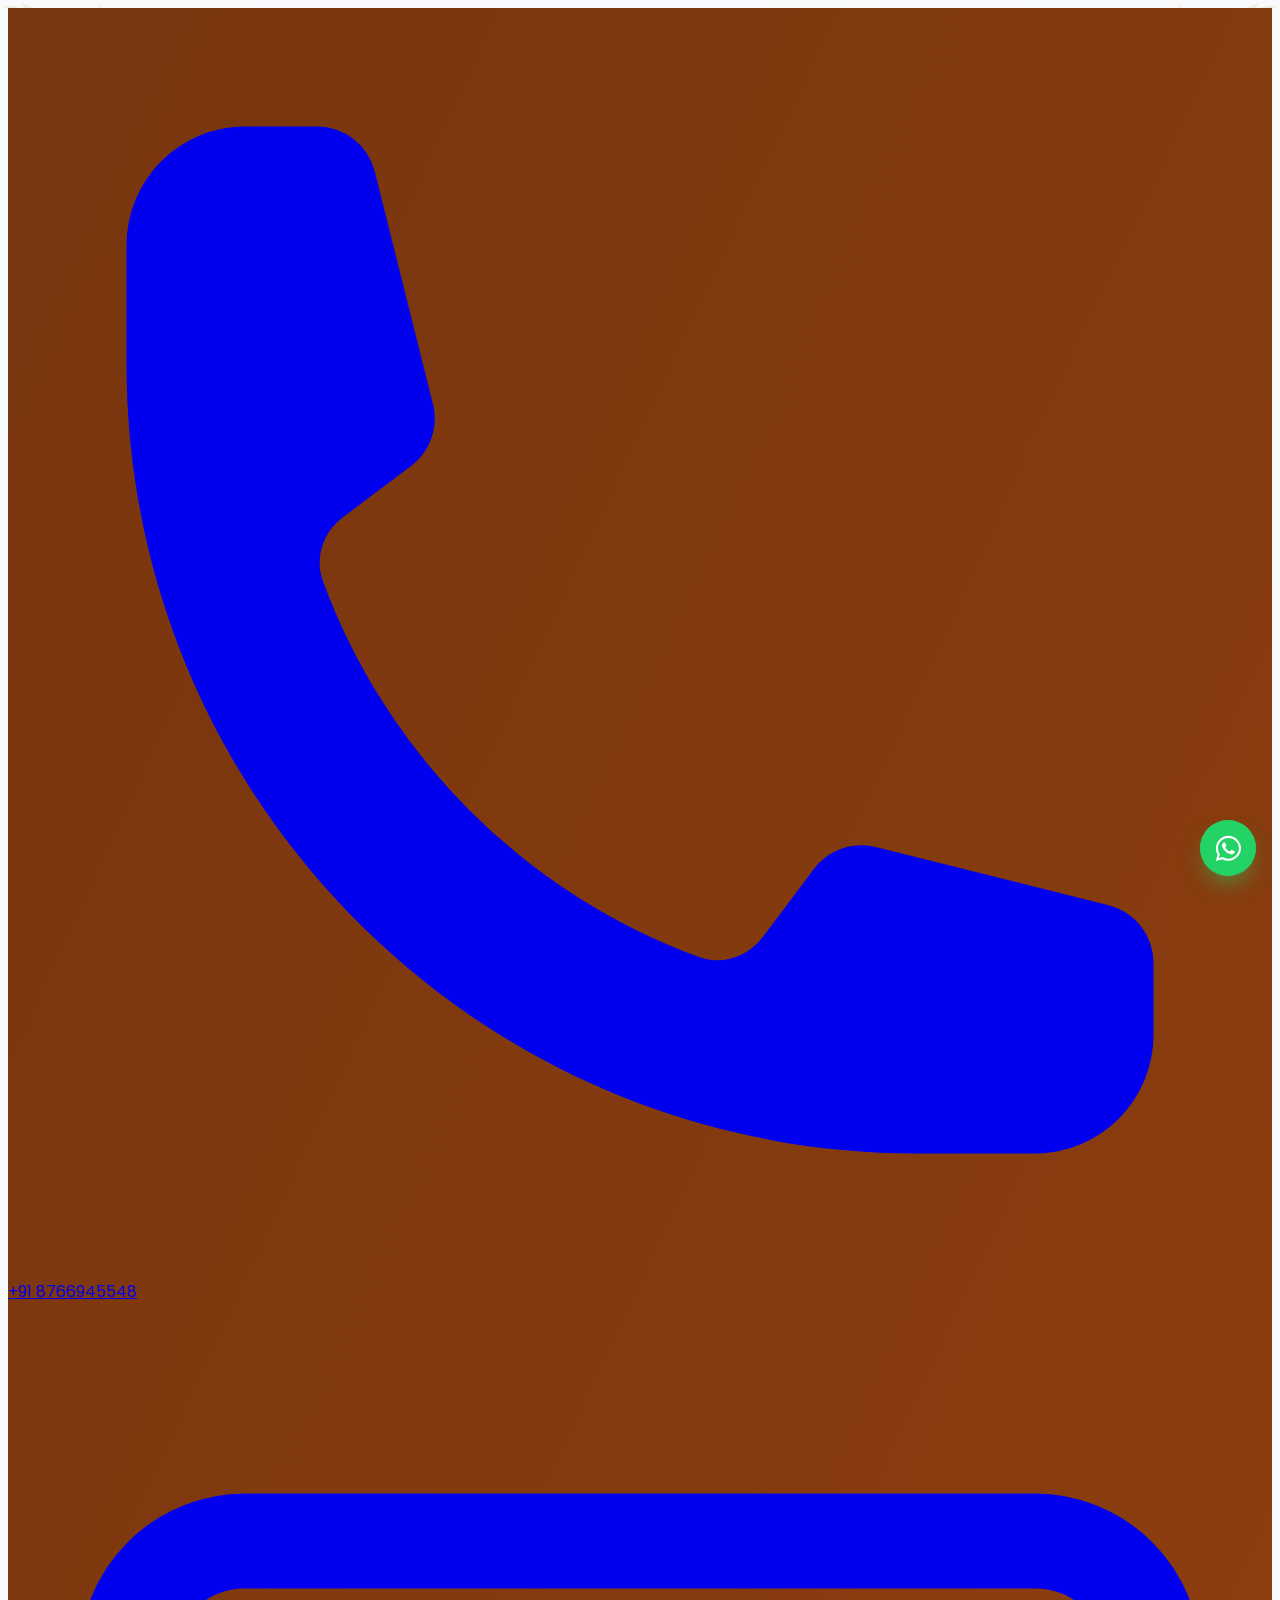
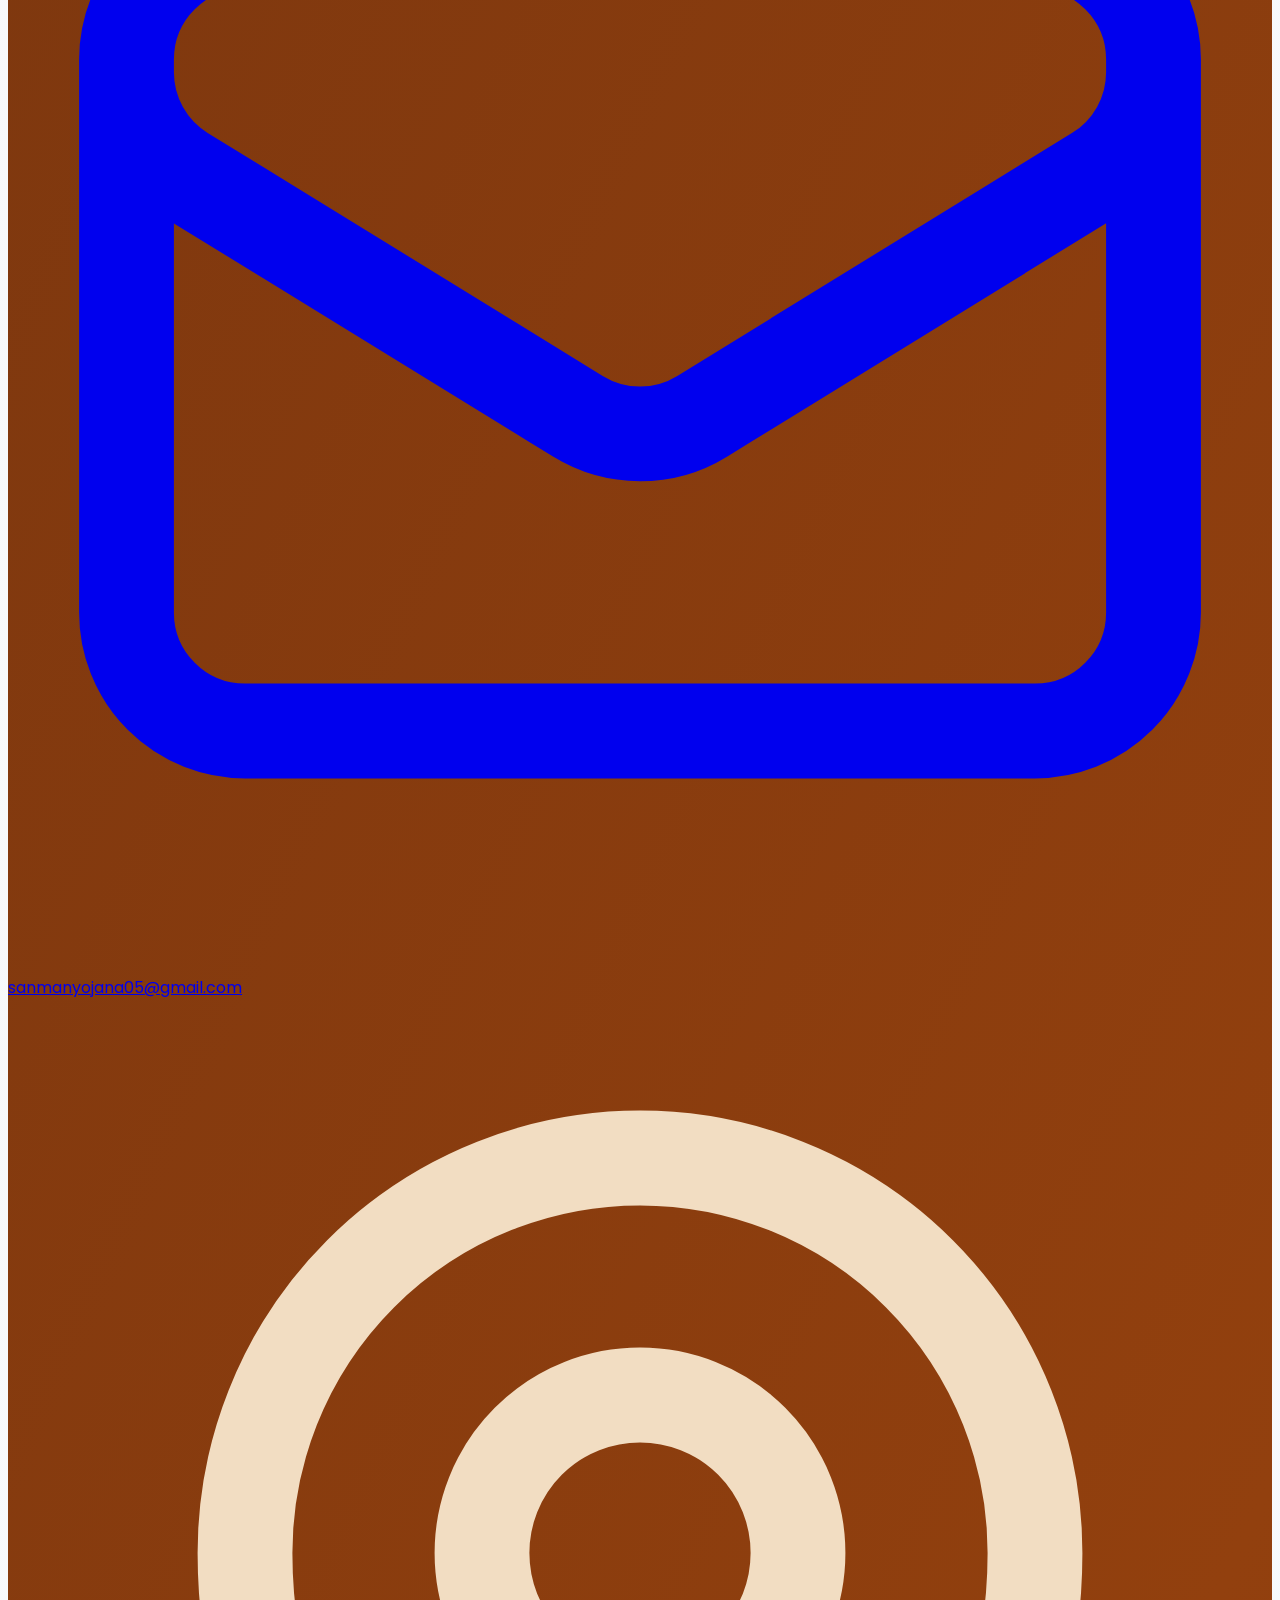
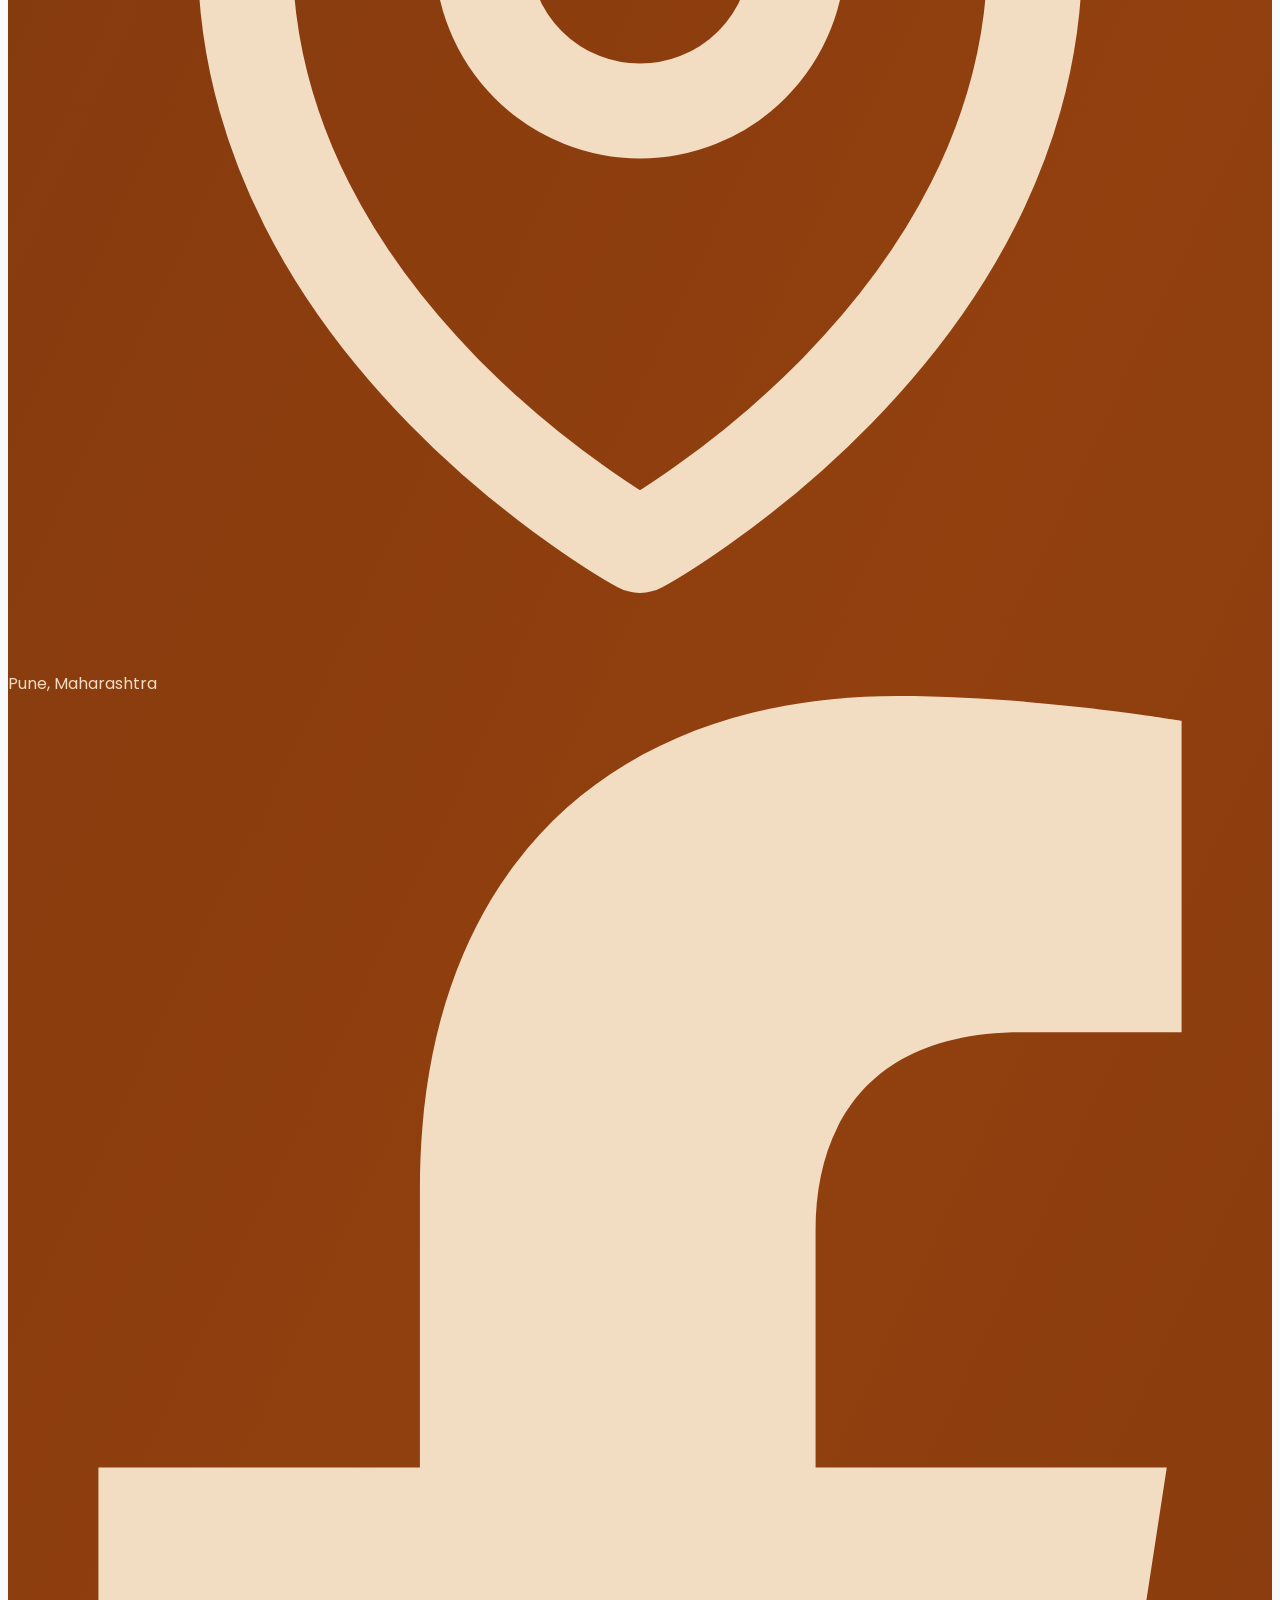
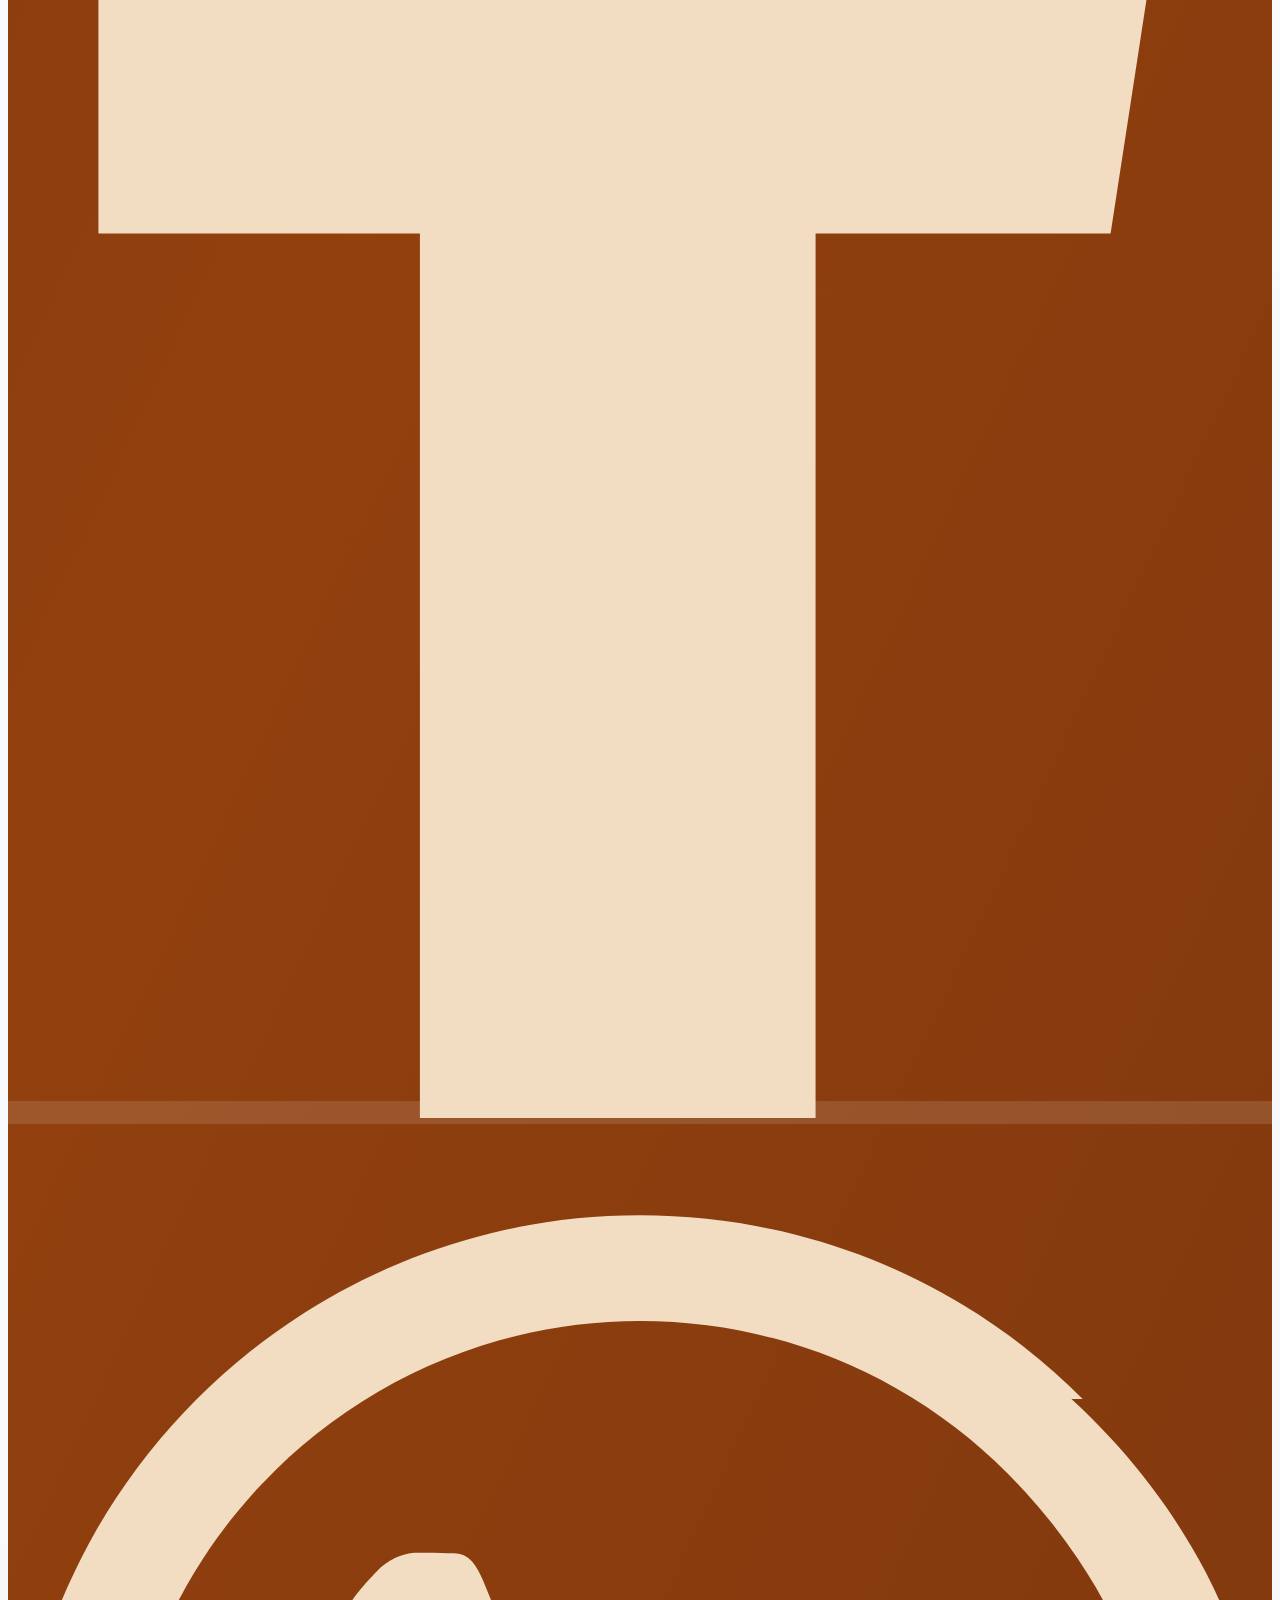
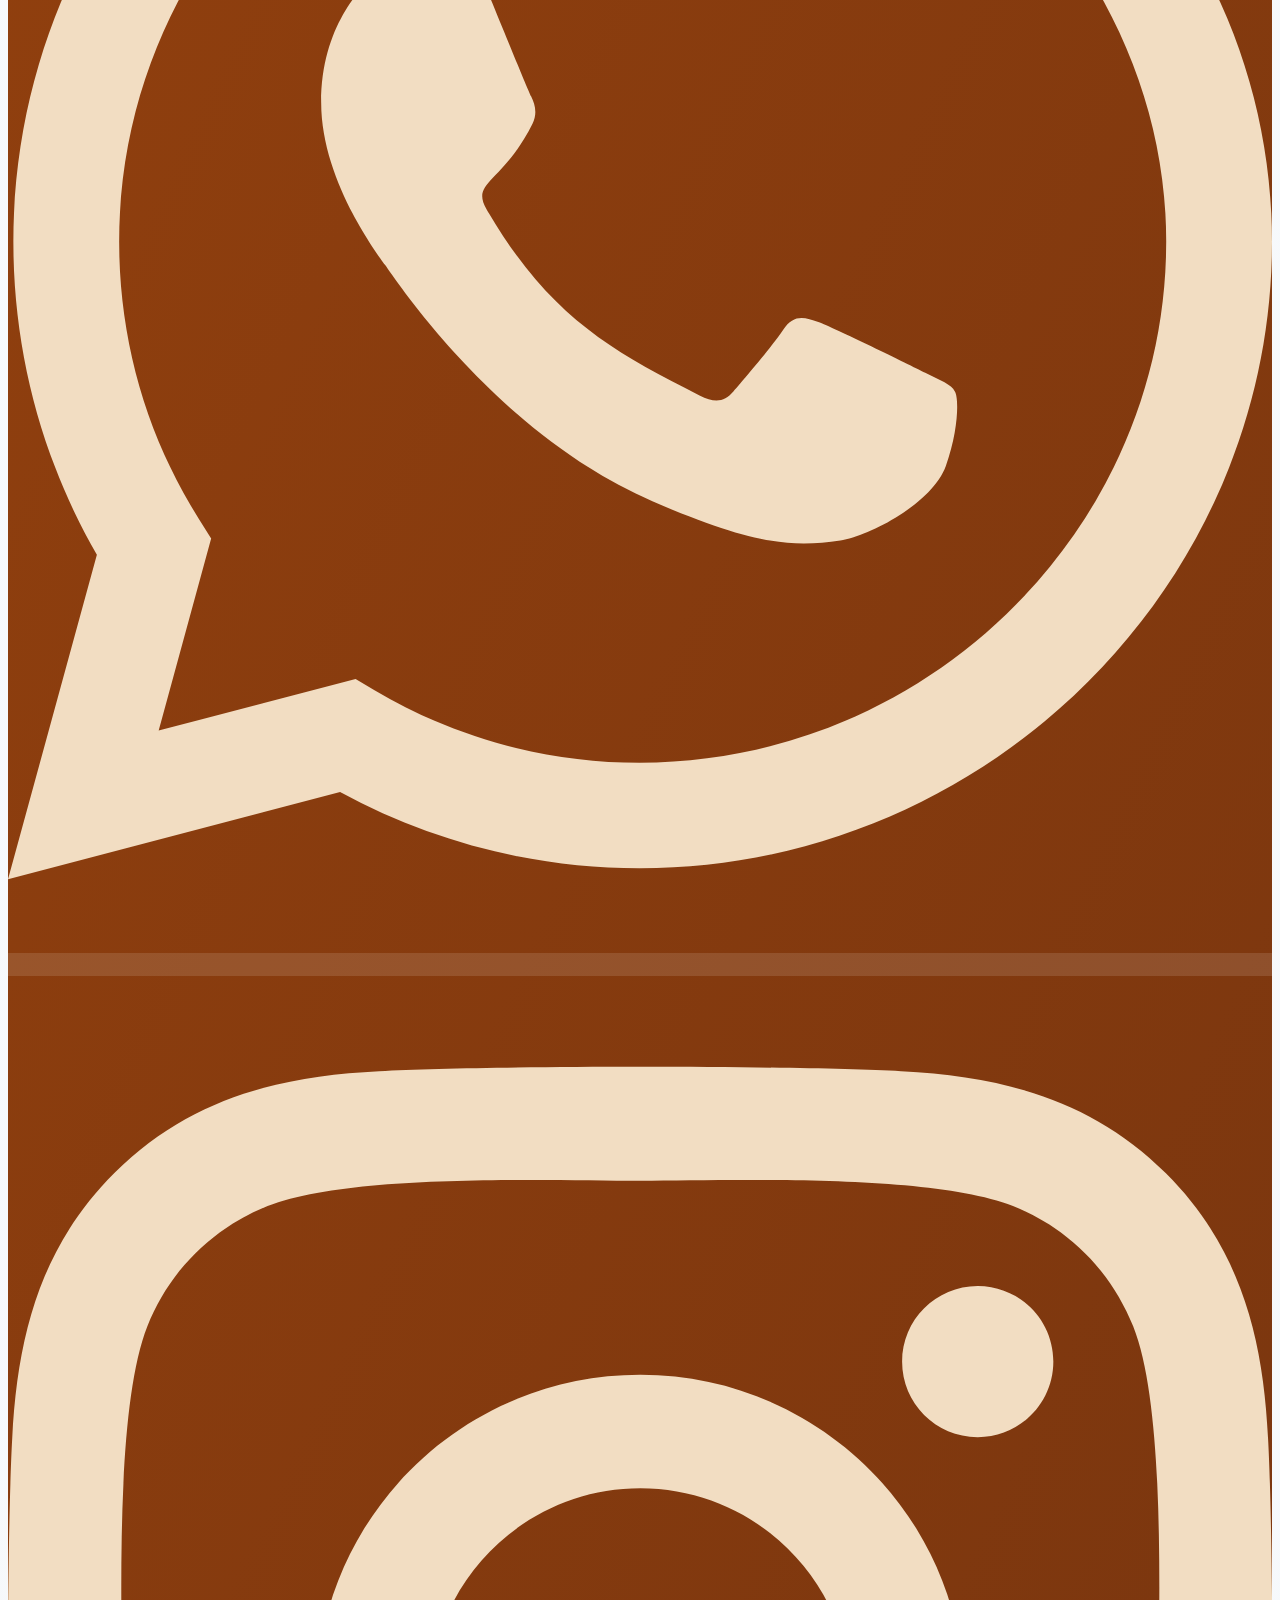
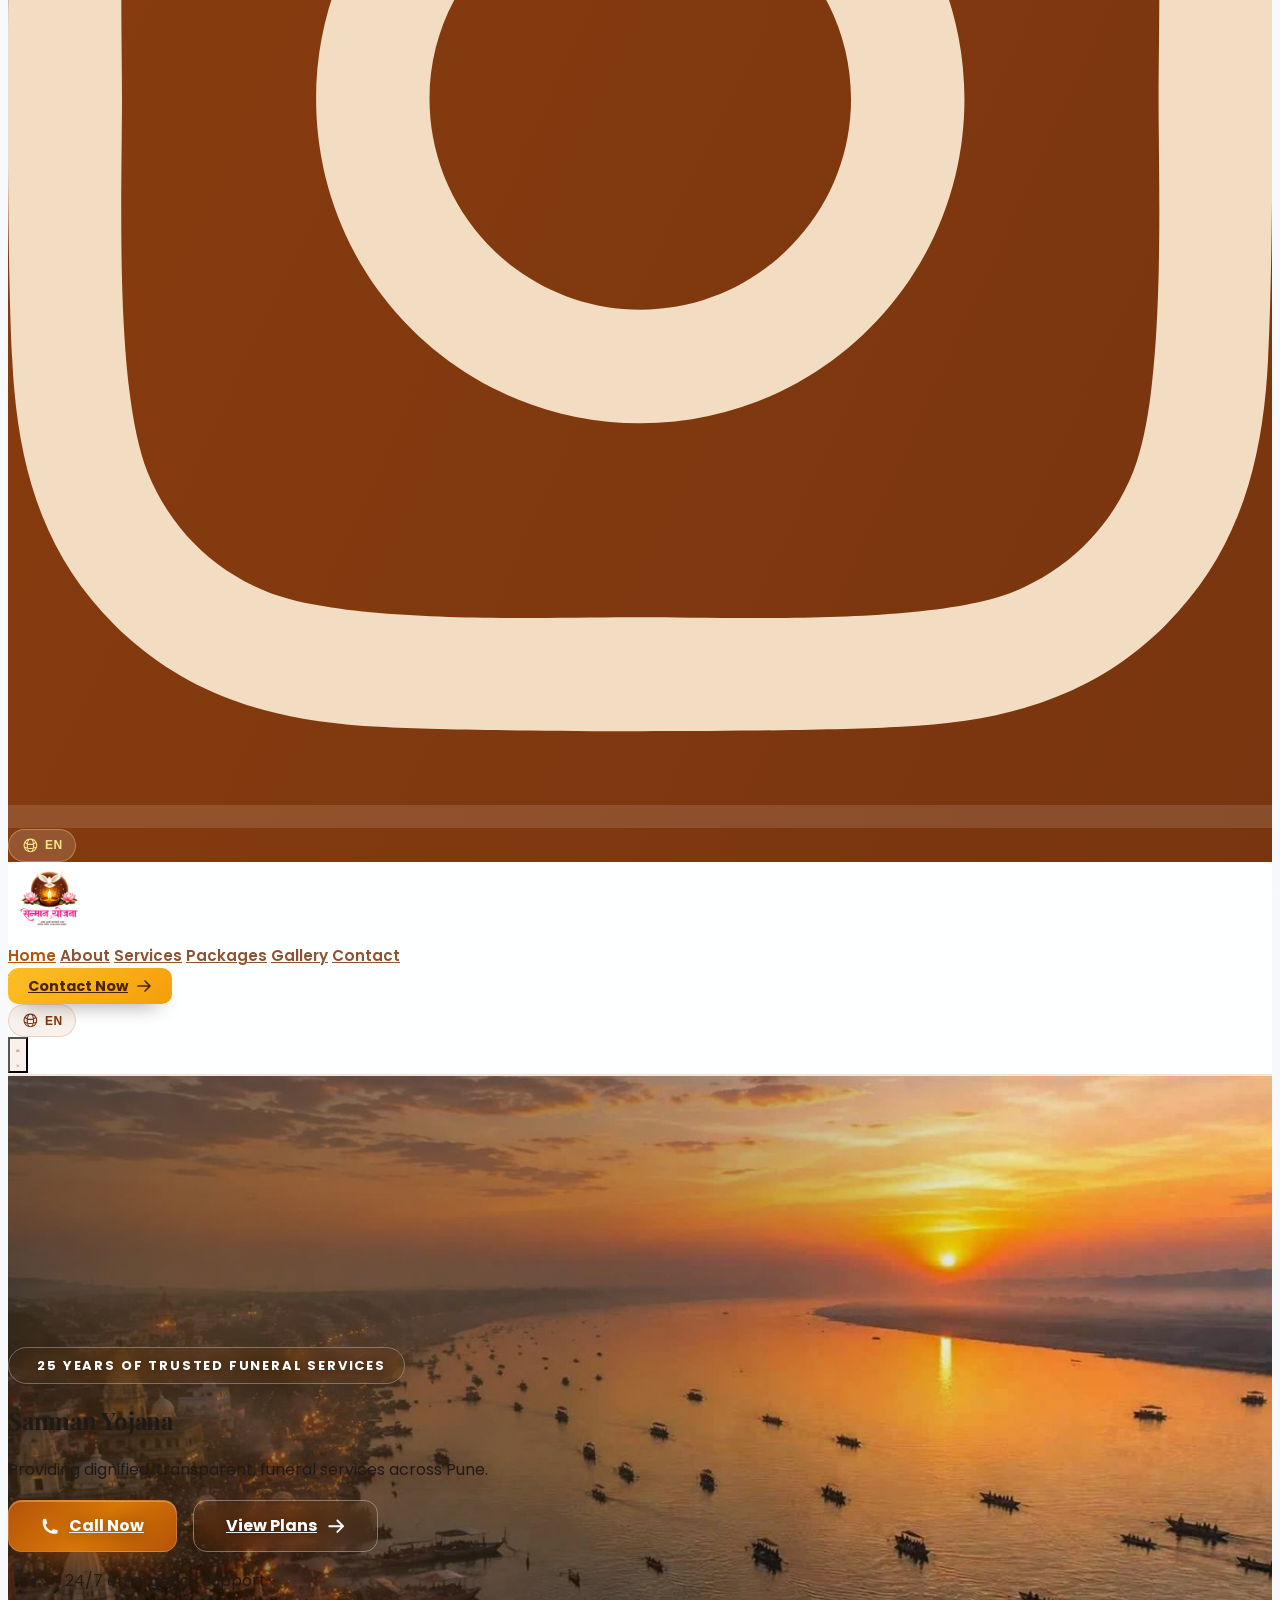
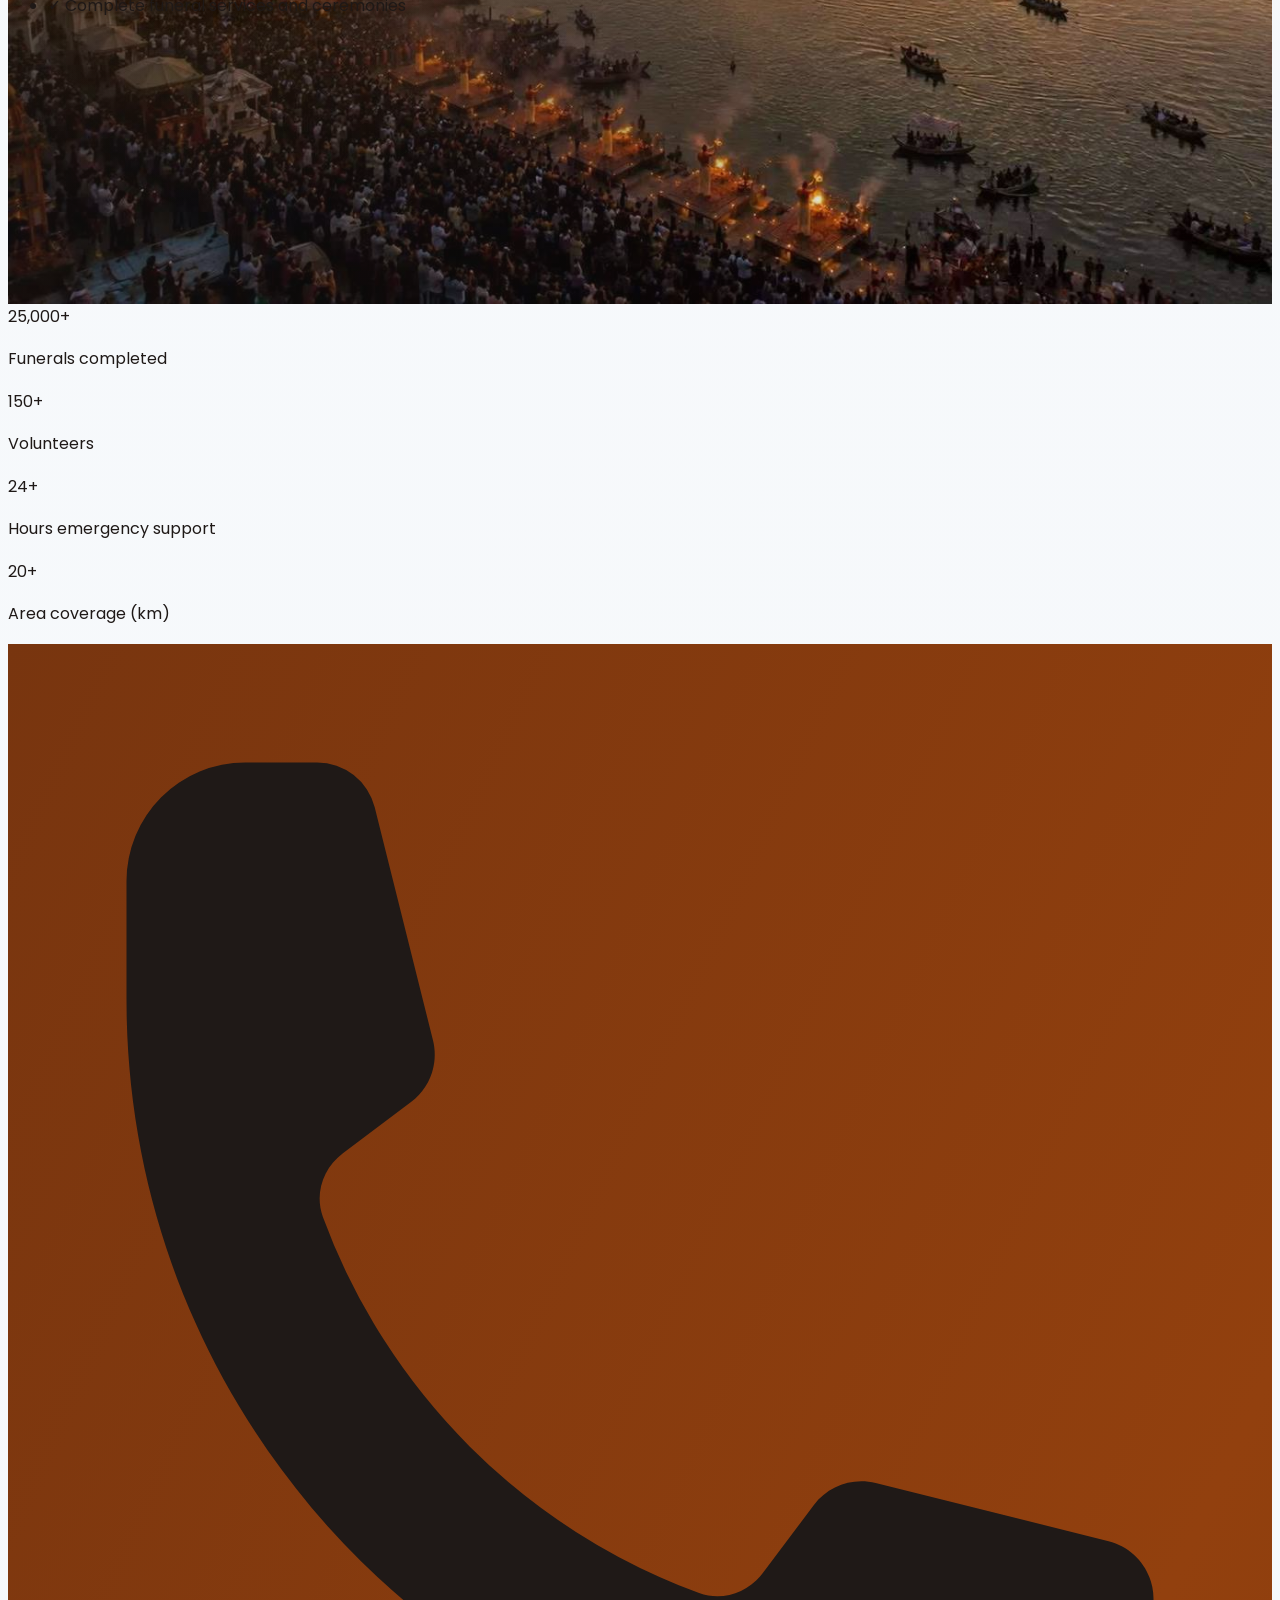
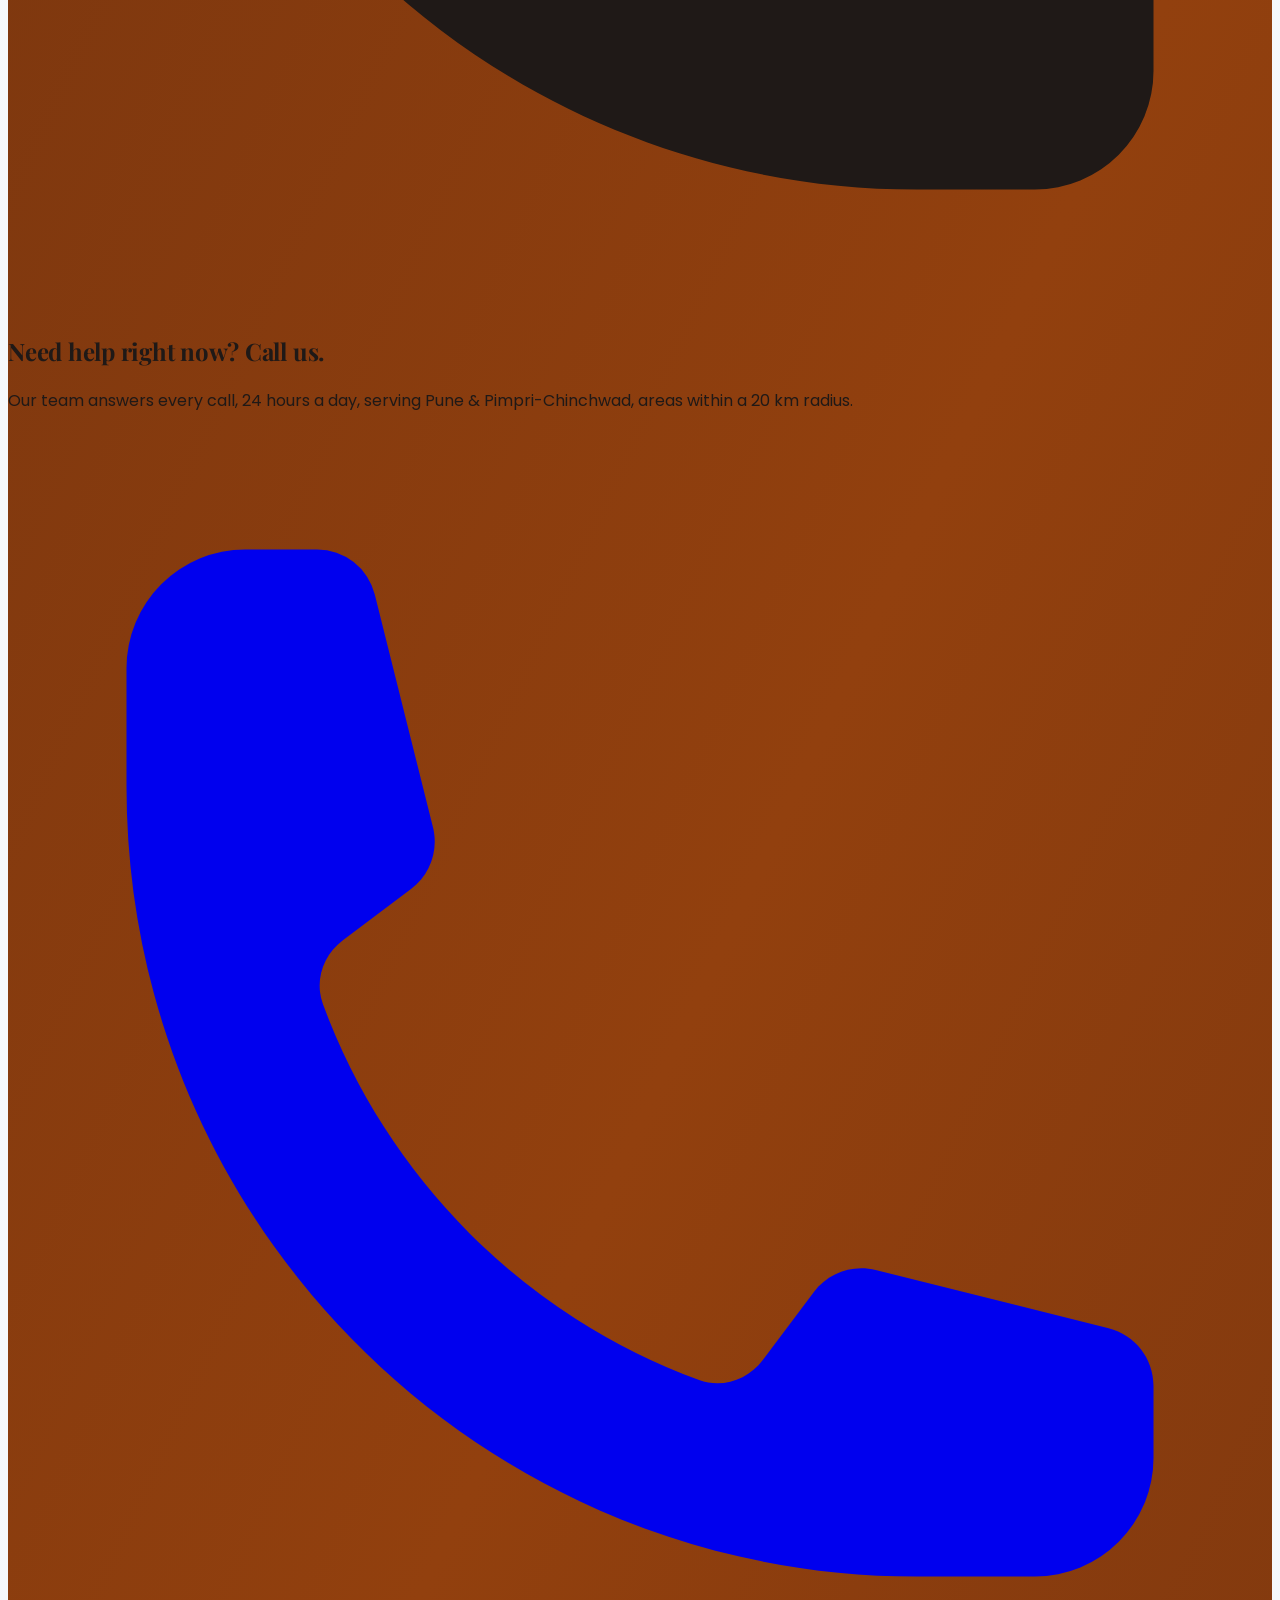
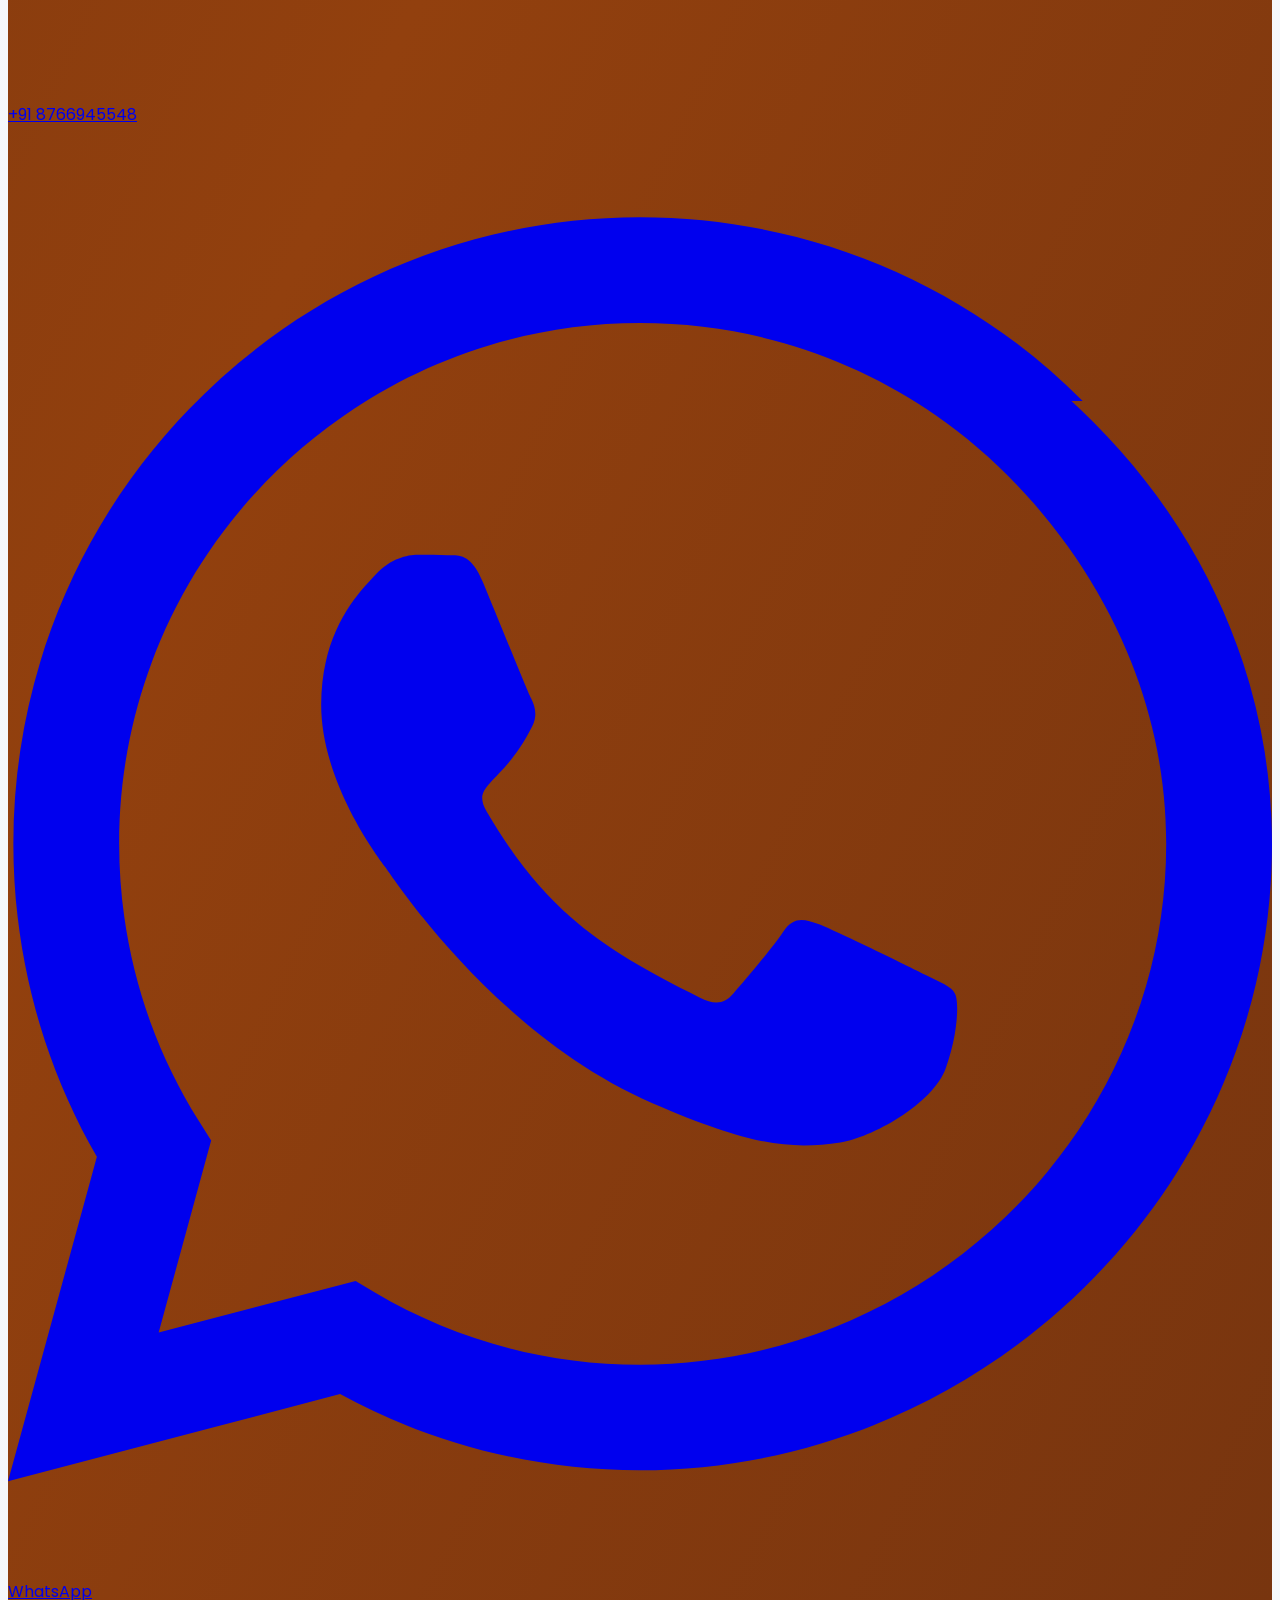
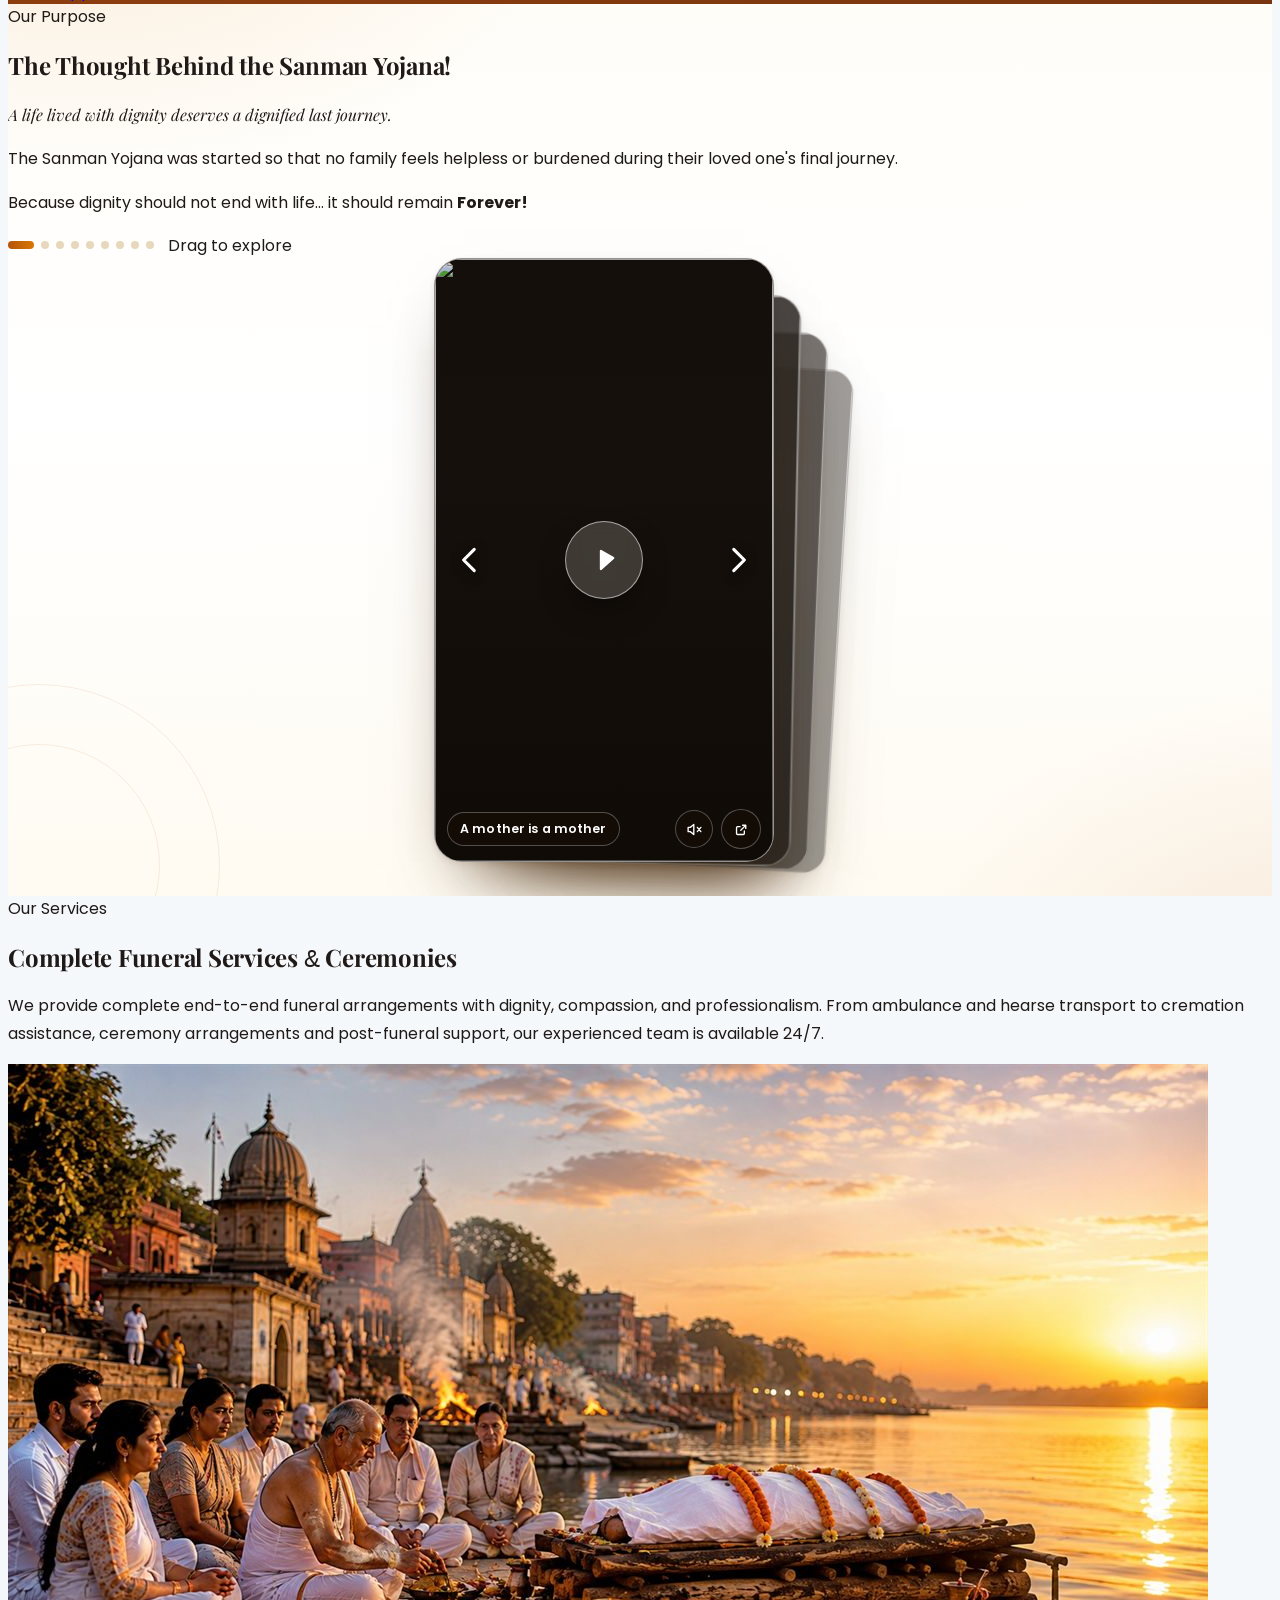
==== commit ac26998c: "Harden the site and cut image weight by 93% This commit also carries pre-existing uncommitted work t" ====
--- a/index.html
+++ b/index.html
@@ -3,8 +3,8 @@
 <head>
 <meta charset="UTF-8">
 <meta name="viewport" content="width=device-width, initial-scale=1.0">
-<title data-i18n="page.title.home">Funeral Services &amp; Dead Body Transport Pune | Sanman Yojana</title>
-<meta name="description" data-i18n-content="page.desc.home" content="Complete funeral services in Pune — 24x7 dead body transport, pandit and ritual arrangements, funeral materials and asthi visarjan. Call +91 8766945548.">
+<title data-i18n="page.title.home">Funeral Services &amp; 24x7 Ambulance in Pune | Sanman Yojana</title>
+<meta name="description" data-i18n-content="page.desc.home" content="Complete funeral services in Pune — 24x7 ambulance and hearse service, pandit and ceremony arrangements, funeral materials and asthi visarjan. Call +91 8766945548.">
 <link rel="canonical" href="https://sanmanyojana.org/">
 <meta name="robots" content="index, follow, max-image-preview:large">
 <meta name="author" content="Sanman Yojana — Shahid Bhagat Singh Pratishthan, Pune">
@@ -26,8 +26,8 @@
 <meta property="og:locale:alternate" content="mr_IN">
 <meta property="og:locale:alternate" content="hi_IN">
 <meta property="og:url" content="https://sanmanyojana.org/">
-<meta property="og:title" content="Funeral Services &amp; Dead Body Transport Pune | Sanman Yojana">
-<meta property="og:description" content="Complete funeral services in Pune — 24x7 dead body transport, pandit and ritual arrangements, funeral materials and asthi visarjan. Call +91 8766945548.">
+<meta property="og:title" content="Funeral Services &amp; 24x7 Ambulance in Pune | Sanman Yojana">
+<meta property="og:description" content="Complete funeral services in Pune — 24x7 ambulance and hearse service, pandit and ceremony arrangements, funeral materials and asthi visarjan. Call +91 8766945548.">
 <meta property="og:image" content="https://sanmanyojana.org/assets/img/og-logo.jpg">
 <meta property="og:image:type" content="image/jpeg">
 <meta property="og:image:width" content="1200">
@@ -36,8 +36,8 @@
 
 <!-- Twitter / X -->
 <meta name="twitter:card" content="summary_large_image">
-<meta name="twitter:title" content="Funeral Services &amp; Dead Body Transport Pune | Sanman Yojana">
-<meta name="twitter:description" content="Complete funeral services in Pune — 24x7 dead body transport, pandit and ritual arrangements, funeral materials and asthi visarjan. Call +91 8766945548.">
+<meta name="twitter:title" content="Funeral Services &amp; 24x7 Ambulance in Pune | Sanman Yojana">
+<meta name="twitter:description" content="Complete funeral services in Pune — 24x7 ambulance and hearse service, pandit and ceremony arrangements, funeral materials and asthi visarjan. Call +91 8766945548.">
 <meta name="twitter:image" content="https://sanmanyojana.org/assets/img/og-logo.jpg">
 <!-- Structured data: what Google reads for the local business panel.
      Keep the address, phone and geo in sync with assets/js/config.js. -->
@@ -54,7 +54,7 @@
       "url": "https://sanmanyojana.org/",
       "logo": "https://sanmanyojana.org/assets/img/logo2.png",
       "image": "https://sanmanyojana.org/assets/img/hero-poster.jpg",
-      "description": "Complete funeral services in Pune and Pimpri-Chinchwad — 24x7 dead body transport, funeral rituals, pandit arrangements, funeral materials, asthi visarjan, cremation ground booking and family counselling.",
+      "description": "Complete funeral services in Pune and Pimpri-Chinchwad — 24x7 ambulance and hearse service, funeral ceremonies, pandit arrangements, funeral materials, asthi visarjan, cremation ground booking and family counselling.",
       "telephone": "+91-8766945548",
       "email": "sanmanyojana05@gmail.com",
       "priceRange": "₹₹",
@@ -146,6 +146,29 @@
 <script src="https://cdn.tailwindcss.com"></script>
 <script src="assets/js/tw-config.js"></script>
 <link rel="stylesheet" href="assets/css/style.css">
+
+<!-- ===== REVEAL-ON-SCROLL FAILSAFE =====
+     .reveal starts at opacity:0 and is only made visible by the scroll
+     observer in main.js. That is the whole animation, but it also means a
+     visit where that script never runs shows a page with almost nothing on
+     it. Two nets, neither of which changes anything when the site works:
+       1. scripting switched off  -> the classes are neutralised outright;
+       2. main.js blocked, 404, or still stuck in a slow network -> after
+          five seconds every remaining block is simply shown, using the same
+          .show class the observer would have added. -->
+<noscript><style>
+  .reveal, .reveal-left, .reveal-right { opacity: 1 !important; transform: none !important; }
+</style></noscript>
+<script>
+(function () {
+  var root = document.documentElement;
+  setTimeout(function () {
+    if (root.getAttribute("data-sy-booted")) return;
+    var els = document.querySelectorAll(".reveal:not(.show)");
+    for (var i = 0; i < els.length; i++) els[i].classList.add("show");
+  }, 5000);
+})();
+</script>
 <!-- the real brand mark on a white disc, resized to 128px (12 KB). Not logo.png:
      that file is a 14222px master at 15.8 MB and was decoded on every visit -->
 <link rel="icon" type="image/png" sizes="128x128" href="assets/img/favicon.png">
@@ -291,6 +314,12 @@
     border-radius: 50%;
     overflow: hidden;
     box-shadow: 0 0 0 3px #e4cf9c;
+    /* iOS Safari can fail to clip a transformed child (the zoom/pan on
+       .hiw-shot img below) against border-radius + overflow:hidden alone,
+       letting the photo's square corners poke past the circle. Forcing a
+       matching mask makes Safari clip it correctly. */
+    -webkit-mask-image: -webkit-radial-gradient(circle, #fff 100%, #000 100%);
+    mask-image: radial-gradient(circle, #fff 100%, #000 100%);
   }
   /* --k is the live zoom multiplier: the entrance settles it 1.14 -> 1 and
      hover lifts it to 1.05, so both effects share one transform declaration
@@ -1034,13 +1063,11 @@
     display:flex; align-items:center; gap:14px;
   }
 
-  /* ---------- side arrows on the card itself, laptop and up ----------
-     Hidden below 1024px: the phone/tablet layout already relies on drag and
-     the under-copy .vnav pair, and a narrow reel has no room to spare. */
+  /* ---------- side arrows on the card itself, every screen size ---------- */
   .vside-btn{
-    display:none;
+    display:flex;
     position:absolute; top:50%;
-    width:44px; height:44px;
+    width:52px; height:52px;
     z-index:150;                 /* above every card (fronts cap out at 120) */
     align-items:center; justify-content:center;
     color:#fff;
@@ -1050,12 +1077,16 @@
     cursor:pointer;
     transition: transform .25s ease;
   }
-  .vside-btn svg{ width:28px; height:28px; }
+  .vside-btn svg{ width:34px; height:34px; }
   .vside-prev{ left:10px;  transform:translateY(-50%); }
   .vside-next{ right:10px; transform:translateY(-50%); }
   .vside-btn:hover{ transform:translateY(-50%) scale(1.12); }
-  @media (min-width:1024px){
-    .vside-btn{ display:flex; }
+  /* the reel is narrower on a phone — smaller buttons stay clear of the caption */
+  @media (max-width:640px){
+    .vside-btn{ width:42px; height:42px; }
+    .vside-btn svg{ width:27px; height:27px; }
+    .vside-prev{ left:4px; }
+    .vside-next{ right:4px; }
   }
   .vdots{ display:flex; align-items:center; gap:7px; }
   .vdot{
@@ -1278,10 +1309,11 @@
       <div class="reveal d2 mt-6 w-20 h-1.5 rounded-full divider-amber"></div>
 
       <p class="reveal d2 mt-6 text-lg sm:text-xl text-stone-200 leading-relaxed" data-i18n="home.hero.desc">
-        Providing dignified, transparent, and compassionate funeral services across Pune.
+        Providing dignified, transparent, funeral services across Pune.
       </p>
 
       <div class="reveal d3 mt-9 hero-btn-row">
+        
         <a data-link="phone" class="hero-btn">
           <svg fill="currentColor" viewBox="0 0 24 24"><path d="M2.25 6.75c0 8.284 6.716 15 15 15h2.25a2.25 2.25 0 0 0 2.25-2.25v-1.372c0-.516-.351-.966-.852-1.091l-4.423-1.106c-.44-.11-.902.055-1.173.417l-.97 1.293c-.282.376-.769.542-1.21.38a12.035 12.035 0 0 1-7.143-7.143c-.162-.441.004-.928.38-1.21l1.293-.97c.363-.271.527-.734.417-1.173L6.963 3.102a1.125 1.125 0 0 0-1.091-.852H4.5A2.25 2.25 0 0 0 2.25 4.5v2.25Z"/></svg>
           <span data-i18n="common.callnow">Call Now</span>
@@ -1295,15 +1327,11 @@
       <ul class="reveal d4 mt-9 flex flex-wrap gap-x-8 gap-y-3">
         <li class="flex items-center gap-2.5 text-stone-100 text-sm font-semibold">
           <span class="w-5 h-5 rounded-full bg-amber-500/25 text-amber-300 grid place-items-center text-xs">✓</span>
-          <span data-i18n="home.hero.tag1">Affordable and transparent pricing</span>
-        </li>
-        <li class="flex items-center gap-2.5 text-stone-100 text-sm font-semibold">
-          <span class="w-5 h-5 rounded-full bg-amber-500/25 text-amber-300 grid place-items-center text-xs">✓</span>
           <span data-i18n="home.hero.tag2">24/7 emergency support</span>
         </li>
         <li class="flex items-center gap-2.5 text-stone-100 text-sm font-semibold">
           <span class="w-5 h-5 rounded-full bg-amber-500/25 text-amber-300 grid place-items-center text-xs">✓</span>
-          <span data-i18n="home.hero.tag3">Complete rituals and ceremonies</span>
+          <span data-i18n="home.hero.tag3">Complete funeral services and ceremonies</span>
         </li>
       </ul>
     </div>
@@ -1391,7 +1419,7 @@
         <div>
           <!-- <p class="text-[13px] font-bold uppercase tracking-[0.16em] text-amber-200" data-i18n="home.emg.badge">Emergency Helpline</p> -->
           <h2 class="mt-1 text-2xl sm:text-3xl font-bold text-white" data-i18n="home.emg.title">Need help right now? Call us.</h2>
-          <p class="mt-1.5 text-amber-100 text-sm sm:text-base" data-i18n="home.emg.desc">Our team answers every call, 24 hours a day, across Pune and Pimpri-Chinchwad.</p>
+          <p class="mt-1.5 text-amber-100 text-sm sm:text-base" data-i18n="home.emg.desc">Our team answers every call, 24 hours a day, serving Pune & Pimpri-Chinchwad, areas within a 20 km radius.</p>
         </div>
       </div>
 
@@ -1436,7 +1464,7 @@
         <div class="mt-6 w-[72px] h-1.5 rounded-full divider-amber"></div>
 
         <p class="thought-quote mt-7 text-xl sm:text-[1.45rem] text-amber-900 leading-[1.55]" data-i18n="home.thought.p1">
-          A life lived with dignity deserves a dignified farewell.
+          A life lived with dignity deserves a dignified last journey.
         </p>
 
         <p class="mt-5 text-lg text-stone-700 leading-relaxed" data-i18n="home.thought.p2">
@@ -2127,65 +2155,6 @@
 </script>
 
 <!-- ============================================================
-     ABOUT / TRUST — image + copy
-     ============================================================ -->
-<!-- <section class="py-16 lg:py-24 bg-gradient-to-br from-amber-50 via-stone-50 to-yellow-50">
-  <div class="max-w-7xl mx-auto px-4 sm:px-6 lg:px-8">
-    <div class="grid lg:grid-cols-2 gap-12 items-center">
-
-      <div class="reveal reveal-left relative">
-
-        <div class="img-card aspect-[16/9] shadow-xl border-2 border-amber-200">
-          <img src="image/homeSection2.png" alt="A family in Pune supported by Sanman Yojana" loading="lazy">
-        </div>
-        <div class="absolute -bottom-6 -right-4 sm:-right-8 bg-white rounded-xl shadow-lg p-5 max-w-[220px] border border-amber-100">
-          <div class="flex items-center gap-4">
-            <div class="w-14 h-14 rounded-lg bg-amber-100 grid place-items-center">
-              <span class="text-2xl font-bold text-amber-700">25+</span>
-            </div>
-            <div>
-              <p class="font-bold text-stone-900 text-sm" data-i18n="home.about.yearsbadge">25+ Years</p>
-              <p class="text-xs text-stone-500 font-medium" data-i18n="home.stats.years">Of compassionate service</p>
-            </div>
-          </div>
-        </div>
-      </div>
-
-      <div class="reveal reveal-right space-y-6">
-        <span class="inline-flex items-center gap-2 rounded-full bg-amber-100 border border-amber-300 px-4 py-2 text-[13px] font-bold uppercase tracking-[0.12em] text-amber-800">
-          <span data-i18n="home.about.badge">Who We Are</span>
-        </span>
-        <h2 class="text-3xl sm:text-4xl font-bold text-stone-900 leading-tight" data-i18n="home.about.title">
-          A helping hand when your family needs it most
-        </h2>
-        <p class="text-lg text-stone-700 leading-relaxed" data-i18n="home.about.desc">
-          Sanman Yojana was founded so that no family ever has to face the loss of a loved one alone. From the first phone call to the final rites, our trained team handles every arrangement with dignity, speed, and complete transparency — so you can focus on grieving, not logistics.
-        </p>
-        <ul class="space-y-4 pt-2">
-          <li class="flex items-start gap-3">
-            <span class="mt-0.5 w-6 h-6 shrink-0 rounded-full bg-green-100 text-green-700 grid place-items-center font-bold text-xs">✓</span>
-            <span class="text-stone-700" data-i18n="home.about.pt1">Immediate response, any time of day or night</span>
-          </li>
-          <li class="flex items-start gap-3">
-            <span class="mt-0.5 w-6 h-6 shrink-0 rounded-full bg-green-100 text-green-700 grid place-items-center font-bold text-xs">✓</span>
-            <span class="text-stone-700" data-i18n="home.about.pt2">No hidden charges — every cost explained upfront</span>
-          </li>
-          <li class="flex items-start gap-3">
-            <span class="mt-0.5 w-6 h-6 shrink-0 rounded-full bg-green-100 text-green-700 grid place-items-center font-bold text-xs">✓</span>
-            <span class="text-stone-700" data-i18n="home.about.pt3">Rituals performed as per family tradition and faith</span>
-          </li>
-        </ul>
-        <a href="about.html" class="inline-flex items-center gap-2 px-7 py-3 bg-amber-700 hover:bg-amber-800 text-white font-bold rounded-lg transition hover:-translate-y-0.5">
-          <span data-i18n="home.about.btn">Learn More About Us</span>
-          <svg class="w-4 h-4" fill="none" stroke="currentColor" stroke-width="2.5" viewBox="0 0 24 24"><path stroke-linecap="round" stroke-linejoin="round" d="M13.5 4.5 21 12m0 0-7.5 7.5M21 12H3"/></svg>
-        </a>
-      </div>
-
-    </div>
-  </div>
-</section> -->
-
-<!-- ============================================================
      SERVICES PREVIEW
      ============================================================ -->
 <section class="pt-10 pb-16 lg:pt-14 lg:pb-24 bg-[#FFFDF8] border-t-2 border-amber-100">
@@ -2196,10 +2165,10 @@
         <span data-i18n="home.services.badge">Our Services</span>
       </span>
       <h2 class="reveal reveal-soft mt-5 text-3xl sm:text-4xl font-bold text-stone-900" data-i18n="home.services.title">
-        Complete Funeral &amp; Ritual Services
+        Complete Funeral Services &amp; Ceremonies
       </h2>
       <p class="reveal reveal-soft mt-4 text-lg text-stone-600 leading-relaxed" data-i18n="home.services.desc">
-        We provide complete end-to-end funeral arrangements with dignity, compassion, and professionalism. From dead body transport and cremation assistance to ritual arrangements and post-funeral services, our experienced team is available 24/7.
+        We provide complete end-to-end funeral arrangements with dignity, compassion, and professionalism. From ambulance and hearse transport to cremation assistance, ceremony arrangements and post-funeral support, our experienced team is available 24/7.
       </p>
     </div>
 
@@ -2212,17 +2181,17 @@
     <!-- The cards ride in on scroll — see .svc-teaser in style.css -->
     <div id="svcPanel" class="mt-10 grid sm:grid-cols-2 lg:grid-cols-4 gap-6 lg:gap-7">
 
-      <!-- 01 — Complete funeral ritual services -->
+      <!-- 01 — Complete funeral ceremony services -->
       <article class="reveal reveal-soft svc-teaser group relative h-full flex flex-col overflow-hidden rounded-2xl bg-white border border-amber-100 shadow-[0_16px_40px_-24px_rgba(120,53,15,.45)] hover:border-amber-300 hover:shadow-[0_26px_55px_-20px_rgba(120,53,15,.5)]">
         <div class="relative overflow-hidden aspect-[4/3]">
-          <img class="w-full h-full object-cover transition-transform duration-500 ease-out group-hover:scale-110" src="image/services/complete-rituals.jpg" alt="Complete funeral ritual services in Pune" loading="lazy" decoding="async">
+          <img class="w-full h-full object-cover transition-transform duration-500 ease-out group-hover:scale-110" src="image/services/complete-ceremonies.jpg" alt="Complete funeral ceremony services in Pune" loading="lazy" decoding="async">
           <div class="absolute inset-0 bg-gradient-to-t from-stone-900/65 via-stone-900/10 to-transparent"></div>
           <span class="absolute top-3 left-3 grid place-items-center w-9 h-9 rounded-full bg-white/95 text-amber-800 text-sm font-bold shadow-md" aria-hidden="true">01</span>
         </div>
         <div class="flex flex-col flex-1 p-5">
           <span class="block w-10 h-[3px] rounded-full bg-gradient-to-r from-amber-600 to-amber-300"></span>
-          <h3 class="mt-3 text-lg font-bold text-stone-900 leading-snug" data-i18n="home.services.svc1.title">Complete Funeral Ritual Services</h3>
-          <p class="mt-2 text-sm text-stone-600 leading-relaxed" data-i18n="home.services.svc1.desc">Complete support for all essential funeral rituals and arrangements. We ensure every farewell is conducted with care, dignity and respect.</p>
+          <h3 class="mt-3 text-lg font-bold text-stone-900 leading-snug" data-i18n="home.services.svc1.title">Complete Funeral Ceremony Services</h3>
+          <p class="mt-2 text-sm text-stone-600 leading-relaxed" data-i18n="home.services.svc1.desc">Complete support for all essential funeral ceremonies and arrangements. We ensure every last journey is conducted with care, dignity and respect.</p>
           <div class="mt-auto pt-5">
             <a href="services.html#svc-complete" class="svc-cta inline-flex items-center gap-2 px-4 py-2.5 rounded-lg border border-amber-300 bg-amber-50 text-amber-800 font-bold text-sm transition-all duration-300 hover:bg-amber-700 hover:border-amber-700 hover:text-white group-hover:gap-3 focus-visible:outline-none focus-visible:ring-2 focus-visible:ring-amber-600 focus-visible:ring-offset-2 after:content-[''] after:absolute after:inset-0 after:rounded-2xl">
               <span data-i18n="home.services.learnmore">Learn More</span>
@@ -2232,16 +2201,16 @@
         </div>
       </article>
 
-      <!-- 02 — 24/7 dead body transport -->
+      <!-- 02 — 24/7 funeral ambulance service -->
       <article class="reveal reveal-soft svc-teaser group relative h-full flex flex-col overflow-hidden rounded-2xl bg-white border border-amber-100 shadow-[0_16px_40px_-24px_rgba(120,53,15,.45)] hover:border-amber-300 hover:shadow-[0_26px_55px_-20px_rgba(120,53,15,.5)]">
         <div class="relative overflow-hidden aspect-[4/3]">
-          <img class="w-full h-full object-cover transition-transform duration-500 ease-out group-hover:scale-110" src="image/Ambulance-Service.png" alt="24/7 dead body transport service" loading="lazy" decoding="async">
+          <img class="w-full h-full object-cover transition-transform duration-500 ease-out group-hover:scale-110" src="image/Ambulance-Service.webp" alt="24/7 funeral ambulance and hearse service in Pune" loading="lazy" decoding="async">
           <div class="absolute inset-0 bg-gradient-to-t from-stone-900/65 via-stone-900/10 to-transparent"></div>
           <span class="absolute top-3 left-3 grid place-items-center w-9 h-9 rounded-full bg-white/95 text-amber-800 text-sm font-bold shadow-md" aria-hidden="true">02</span>
         </div>
         <div class="flex flex-col flex-1 p-5">
           <span class="block w-10 h-[3px] rounded-full bg-gradient-to-r from-amber-600 to-amber-300"></span>
-          <h3 class="mt-3 text-lg font-bold text-stone-900 leading-snug" data-i18n="home.services.svc2.title">Ambulance Service</h3>
+          <h3 class="mt-3 text-lg font-bold text-stone-900 leading-snug" data-i18n="home.services.svc2.title">24/7 Funeral Ambulance Service</h3>
           <p class="mt-2 text-sm text-stone-600 leading-relaxed" data-i18n="home.services.svc2.desc">Reliable vehicle support for the safe and respectful transportation of the deceased. We help families during their most difficult moments.</p>
           <div class="mt-auto pt-5">
             <a href="services.html#svc-transport" class="svc-cta inline-flex items-center gap-2 px-4 py-2.5 rounded-lg border border-amber-300 bg-amber-50 text-amber-800 font-bold text-sm transition-all duration-300 hover:bg-amber-700 hover:border-amber-700 hover:text-white group-hover:gap-3 focus-visible:outline-none focus-visible:ring-2 focus-visible:ring-amber-600 focus-visible:ring-offset-2 after:content-[''] after:absolute after:inset-0 after:rounded-2xl">
@@ -2252,19 +2221,19 @@
         </div>
       </article>
 
-      <!-- 03 — Religious rituals by priests -->
+      <!-- 03 — Religious ceremonies by priests -->
       <article class="reveal reveal-soft svc-teaser group relative h-full flex flex-col overflow-hidden rounded-2xl bg-white border border-amber-100 shadow-[0_16px_40px_-24px_rgba(120,53,15,.45)] hover:border-amber-300 hover:shadow-[0_26px_55px_-20px_rgba(120,53,15,.5)]">
         <div class="relative overflow-hidden aspect-[4/3]">
-          <img class="w-full h-full object-cover transition-transform duration-500 ease-out group-hover:scale-110" src="image/services/Religious Rituals by Experienced Priests.webp" alt="Religious funeral rituals performed by experienced priests" loading="lazy" decoding="async">
+          <img class="w-full h-full object-cover transition-transform duration-500 ease-out group-hover:scale-110" src="image/services/Religious Ceremonies by Experienced Priests.webp" alt="Religious funeral ceremonies performed by experienced priests" loading="lazy" decoding="async">
           <div class="absolute inset-0 bg-gradient-to-t from-stone-900/65 via-stone-900/10 to-transparent"></div>
           <span class="absolute top-3 left-3 grid place-items-center w-9 h-9 rounded-full bg-white/95 text-amber-800 text-sm font-bold shadow-md" aria-hidden="true">03</span>
         </div>
         <div class="flex flex-col flex-1 p-5">
           <span class="block w-10 h-[3px] rounded-full bg-gradient-to-r from-amber-600 to-amber-300"></span>
-          <h3 class="mt-3 text-lg font-bold text-stone-900 leading-snug" data-i18n="home.services.svc3.title">Ritual &amp; Pandit Arrangements</h3>
-          <p class="mt-2 text-sm text-stone-600 leading-relaxed" data-i18n="home.services.svc3.desc">Experienced Pandit arrangements for traditional funeral, rituals and ceremonies. Guidance is provided to ensure every ritual is performed properly.</p>
+          <h3 class="mt-3 text-lg font-bold text-stone-900 leading-snug" data-i18n="home.services.svc3.title">Ceremony &amp; Pandit Arrangements</h3>
+          <p class="mt-2 text-sm text-stone-600 leading-relaxed" data-i18n="home.services.svc3.desc">Pandit arrangements for traditional funeral rites and ceremonies. Guidance is provided to ensure every ceremony is performed properly.</p>
           <div class="mt-auto pt-5">
-            <a href="services.html#svc-rituals" class="svc-cta inline-flex items-center gap-2 px-4 py-2.5 rounded-lg border border-amber-300 bg-amber-50 text-amber-800 font-bold text-sm transition-all duration-300 hover:bg-amber-700 hover:border-amber-700 hover:text-white group-hover:gap-3 focus-visible:outline-none focus-visible:ring-2 focus-visible:ring-amber-600 focus-visible:ring-offset-2 after:content-[''] after:absolute after:inset-0 after:rounded-2xl">
+            <a href="services.html#svc-ceremonies" class="svc-cta inline-flex items-center gap-2 px-4 py-2.5 rounded-lg border border-amber-300 bg-amber-50 text-amber-800 font-bold text-sm transition-all duration-300 hover:bg-amber-700 hover:border-amber-700 hover:text-white group-hover:gap-3 focus-visible:outline-none focus-visible:ring-2 focus-visible:ring-amber-600 focus-visible:ring-offset-2 after:content-[''] after:absolute after:inset-0 after:rounded-2xl">
               <span data-i18n="home.services.learnmore">Learn More</span>
               <svg class="w-4 h-4" fill="none" stroke="currentColor" stroke-width="2.5" viewBox="0 0 24 24" aria-hidden="true"><path stroke-linecap="round" stroke-linejoin="round" d="M13.5 4.5 21 12m0 0-7.5 7.5M21 12H3"/></svg>
             </a>
@@ -2275,14 +2244,14 @@
       <!-- 04 — Ash immersion -->
       <article class="reveal reveal-soft svc-teaser group relative h-full flex flex-col overflow-hidden rounded-2xl bg-white border border-amber-100 shadow-[0_16px_40px_-24px_rgba(120,53,15,.45)] hover:border-amber-300 hover:shadow-[0_26px_55px_-20px_rgba(120,53,15,.5)]">
         <div class="relative overflow-hidden aspect-[4/3]">
-          <img class="w-full h-full object-cover transition-transform duration-500 ease-out group-hover:scale-110" src="image/Ash-Immersion.png" alt="Ash immersion (Asthi Visarjan) service" loading="lazy" decoding="async" style="filter:sepia(.5) saturate(1.5) hue-rotate(-8deg) brightness(.94) contrast(1.02);">
+          <img class="w-full h-full object-cover transition-transform duration-500 ease-out group-hover:scale-110" src="image/Ash-Immersion.webp" alt="Ash immersion (Asthi Visarjan) service" loading="lazy" decoding="async" style="filter:sepia(.5) saturate(1.5) hue-rotate(-8deg) brightness(.94) contrast(1.02);">
           <div class="absolute inset-0 bg-gradient-to-t from-stone-900/65 via-stone-900/10 to-transparent"></div>
           <span class="absolute top-3 left-3 grid place-items-center w-9 h-9 rounded-full bg-white/95 text-amber-800 text-sm font-bold shadow-md" aria-hidden="true">04</span>
         </div>
         <div class="flex flex-col flex-1 p-5">
           <span class="block w-10 h-[3px] rounded-full bg-gradient-to-r from-amber-600 to-amber-300"></span>
           <h3 class="mt-3 text-lg font-bold text-stone-900 leading-snug" data-i18n="home.services.svc4.title">Asthi Visarjan Service</h3>
-          <p class="mt-2 text-sm text-stone-600 leading-relaxed" data-i18n="home.services.svc4.desc">Complete assistance for Asthi Visarjan arrangements after the final rites. We help families complete this important ritual with peace and dignity.</p>
+          <p class="mt-2 text-sm text-stone-600 leading-relaxed" data-i18n="home.services.svc4.desc">Complete assistance for Asthi Visarjan arrangements after the final rites. We help families complete this important ceremony with peace and dignity.</p>
           <div class="mt-auto pt-5">
             <a href="services.html#svc-immersion" class="svc-cta inline-flex items-center gap-2 px-4 py-2.5 rounded-lg border border-amber-300 bg-amber-50 text-amber-800 font-bold text-sm transition-all duration-300 hover:bg-amber-700 hover:border-amber-700 hover:text-white group-hover:gap-3 focus-visible:outline-none focus-visible:ring-2 focus-visible:ring-amber-600 focus-visible:ring-offset-2 after:content-[''] after:absolute after:inset-0 after:rounded-2xl">
               <span data-i18n="home.services.learnmore">Learn More</span>
@@ -2361,8 +2330,8 @@
         </div>
         <div class="flex flex-col flex-1 p-5">
           <span class="block w-10 h-[3px] rounded-full bg-gradient-to-r from-amber-600 to-amber-300"></span>
-          <h3 class="mt-3 text-lg font-bold text-stone-900 leading-snug" data-i18n="home.services.svc8.title">Complete Guidance for Final Rites</h3>
-          <p class="mt-2 text-sm text-stone-600 leading-relaxed" data-i18n="home.services.svc8.desc">From the first arrangement to the final ritual, we provide complete guidance. Our aim is simple — to make every final journey peaceful, respectful and dignified.</p>
+          <h3 class="mt-3 text-lg font-bold text-stone-900 leading-snug" data-i18n="home.services.svc8.title">Complete Guidance for Final Journey</h3>
+          <p class="mt-2 text-sm text-stone-600 leading-relaxed" data-i18n="home.services.svc8.desc">From the first arrangement to the final ceremony, we provide complete guidance. Our aim is simple — to make every final journey peaceful, respectful and dignified.</p>
           <div class="mt-auto pt-5">
             <a href="services.html#svc-guidance" class="svc-cta inline-flex items-center gap-2 px-4 py-2.5 rounded-lg border border-amber-300 bg-amber-50 text-amber-800 font-bold text-sm transition-all duration-300 hover:bg-amber-700 hover:border-amber-700 hover:text-white group-hover:gap-3 focus-visible:outline-none focus-visible:ring-2 focus-visible:ring-amber-600 focus-visible:ring-offset-2 after:content-[''] after:absolute after:inset-0 after:rounded-2xl">
               <span data-i18n="home.services.learnmore">Learn More</span>
@@ -2443,7 +2412,7 @@
         <div class="feat-ico w-14 h-14 rounded-xl bg-amber-100 text-amber-700 grid place-items-center">
           <svg class="w-7 h-7" fill="none" stroke="currentColor" stroke-width="1.7" viewBox="0 0 24 24"><path stroke-linecap="round" stroke-linejoin="round" d="M15 12a3 3 0 1 1-6 0 3 3 0 0 1 6 0Z"/><path stroke-linecap="round" stroke-linejoin="round" d="M12 3v2.25m0 13.5V21m9-9h-2.25M5.25 12H3m14.36-6.36-1.59 1.59M8.23 15.77l-1.59 1.59m10.72 0-1.59-1.59M8.23 8.23 6.64 6.64"/></svg>
         </div>
-        <h3 class="mt-5 text-lg font-bold text-stone-900" data-i18n="home.features.f4.title">Complete Rituals</h3>
+        <h3 class="mt-5 text-lg font-bold text-stone-900" data-i18n="home.features.f4.title">Complete Ceremonies</h3>
         <p class="mt-2 text-sm text-stone-600 leading-relaxed" data-i18n="home.features.f4.desc">From cremation to ceremonies, we handle all arrangements with care and respect.</p>
       </div>
 
@@ -2551,9 +2520,9 @@
       <article class="hiw-step reveal">
         <div class="hiw-media">
           <span class="hiw-shot">
-            <img src="image/services/complete-rituals.jpg"
+            <img src="image/services/complete-ceremonies.jpg"
                  data-i18n-alt="home.how.step3.title"
-                 alt="Rituals Completed with Care" loading="lazy" decoding="async">
+                 alt="Ceremonies Completed with Care" loading="lazy" decoding="async">
           </span>
           <span class="hiw-num">03</span>
         </div>
@@ -2562,7 +2531,7 @@
             <svg fill="none" stroke="currentColor" stroke-width="1.7" viewBox="0 0 24 24"><path stroke-linecap="round" stroke-linejoin="round" d="M15.362 5.214A8.252 8.252 0 0 1 12 21 8.25 8.25 0 0 1 6.038 7.048 8.287 8.287 0 0 0 9 9.6a8.983 8.983 0 0 1 3.361-6.867 8.21 8.21 0 0 0 3 2.48Z"/><path stroke-linecap="round" stroke-linejoin="round" d="M12 18a3.75 3.75 0 0 0 .495-7.468 5.99 5.99 0 0 0-1.925 3.547 5.975 5.975 0 0 1-2.133-1.001A3.75 3.75 0 0 0 12 18Z"/></svg>
           </span>
           <div>
-            <h3 class="hiw-title" data-i18n="home.how.step3.title">Rituals Completed with Care</h3>
+            <h3 class="hiw-title" data-i18n="home.how.step3.title">Ceremonies Completed with Care</h3>
             <p class="hiw-desc" data-i18n="home.how.step3.desc">Every ceremony conducted with full respect and dignity.</p>
           </div>
         </div>
@@ -2636,7 +2605,7 @@
       <div class="reveal d2 plan-card rounded-2xl border-2 border-stone-200 bg-white p-6 sm:p-7">
         <span class="inline-flex text-[11px] font-bold uppercase tracking-[0.12em] text-amber-700 bg-amber-50 border border-amber-200 rounded-full px-3 py-1.5" data-i18n="home.plans.plan3.badge">Extended Care</span>
         <h3 class="mt-4 text-xl font-bold text-stone-900" data-i18n="home.plans.plan3.name">Dashakriya Kit</h3>
-        <p class="mt-1.5 text-sm text-stone-600" data-i18n="home.plans.plan3.desc">10-day rituals included</p>
+        <p class="mt-1.5 text-sm text-stone-600" data-i18n="home.plans.plan3.desc">10-day ceremonies included</p>
         <div class="mt-5 flex items-end gap-1.5">
           <span class="text-3xl sm:text-4xl font-bold text-stone-900">₹51,000</span>
           <span class="pb-1 text-xs text-stone-500 font-semibold" data-i18n="home.plans.onetime">one-time</span>
@@ -2860,7 +2829,7 @@
           <use href="#icoStar" x="72" y="0" width="20" height="20"/>
           <use href="#icoStar" x="96" y="0" width="20" height="20"/>
         </svg>
-        <blockquote class="tquote m-0" data-i18n="home.testi.q3">Transparent pricing, no surprises, and every ritual was done exactly as our family wished. Grateful for their support.</blockquote>
+        <blockquote class="tquote m-0" data-i18n="home.testi.q3">Transparent pricing, no surprises, and every ceremony was done exactly as our family wished. Grateful for their support.</blockquote>
         <figcaption class="tcard-foot">
           <span class="tavatar" aria-hidden="true" data-i18n="home.testi.a3">V</span>
           <span>
@@ -2982,13 +2951,13 @@
     <div class="reveal reveal-right order-1 lg:order-2 relative mx-auto w-full max-w-md lg:max-w-none">
       <div class="grid grid-cols-2 grid-rows-2 gap-4 h-[22rem] sm:h-[26rem] lg:h-[30rem]">
         <div class="img-card row-span-2 shadow-xl border-2 border-amber-100">
-          <img src="image/packageHero1.png" alt="Priest performing the last rites for a family by the riverside" loading="lazy">
+          <img src="image/packageHero1.webp" alt="Priest performing the last rites for a family by the riverside" loading="lazy">
         </div>
         <div class="img-card shadow-xl border-2 border-amber-100">
-          <img src="image/packageHero4.png" alt="Our team carrying the final journey with a flower-decorated hearse" loading="lazy">
+          <img src="image/packageHero4.webp" alt="Our team carrying the final journey with a flower-decorated hearse" loading="lazy">
         </div>
         <div class="img-card shadow-xl border-2 border-amber-100">
-          <img src="image/galleryHero.jpg" alt="Ritual offerings performed with care and devotion" loading="lazy">
+          <img src="image/services/genrate Family Counselling & Support.webp" alt="Family counselling and coordination support" loading="lazy">
         </div>
       </div>
 
@@ -3029,7 +2998,7 @@
           <span data-i18n="home.faq.q3">Are there any hidden or extra charges?</span>
           <span class="acc-icon"><svg class="w-4 h-4" fill="none" stroke="currentColor" stroke-width="2.4" viewBox="0 0 24 24"><path stroke-linecap="round" stroke-linejoin="round" d="m19.5 8.25-7.5 7.5-7.5-7.5"/></svg></span>
         </button>
-        <div class="acc-body"><div data-i18n="home.faq.a3">No. Everything covered by your kit is listed upfront. Service is free up to 20 km from our office; only distance beyond that, and anything you request outside the kit, is charged separately and told to you in advance.</div></div>
+        <div class="acc-body"><div data-i18n="home.faq.a3">No. Everything covered by your kit is listed upfront. Service is free across Pune &amp; Pimpri-Chinchwad, areas within a 20 km radius; only distance beyond that, and anything you request outside the kit, is charged separately and told to you in advance.</div></div>
       </div>
 
       <div class="acc">
@@ -3037,7 +3006,7 @@
           <span data-i18n="home.faq.q4">Do you follow our family's own religious customs?</span>
           <span class="acc-icon"><svg class="w-4 h-4" fill="none" stroke="currentColor" stroke-width="2.4" viewBox="0 0 24 24"><path stroke-linecap="round" stroke-linejoin="round" d="m19.5 8.25-7.5 7.5-7.5-7.5"/></svg></span>
         </button>
-        <div class="acc-body"><div data-i18n="home.faq.a4">Yes. Rites are performed exactly as per your family's faith and tradition. We arrange the appropriate Guruji or religious authority and follow the customs you tell us to observe.</div></div>
+        <div class="acc-body"><div data-i18n="home.faq.a4">Yes. We arrange the appropriate Guruji or religious authority and perform every rite exactly as per your family's faith and tradition, following the customs you tell us to observe.</div></div>
       </div>
 
       <div class="acc">
@@ -3053,7 +3022,7 @@
           <span data-i18n="home.faq.q6">How do I register or pay?</span>
           <span class="acc-icon"><svg class="w-4 h-4" fill="none" stroke="currentColor" stroke-width="2.4" viewBox="0 0 24 24"><path stroke-linecap="round" stroke-linejoin="round" d="m19.5 8.25-7.5 7.5-7.5-7.5"/></svg></span>
         </button>
-        <div class="acc-body"><div data-i18n="home.faq.a6">Fill the membership form at our Hadapsar office or ask us to send it on WhatsApp. Payment can be made by cash, UPI or bank transfer, and you receive a receipt and certificate for your records.</div></div>
+        <div class="acc-body"><div data-i18n="home.faq.a6">You'll first receive a Google Form on WhatsApp to fill in your details. Once submitted, payment can be made by cash, UPI or bank transfer, and you receive a receipt and certificate for your records.</div></div>
       </div>
 
       <div class="acc">
@@ -3080,7 +3049,7 @@
      CTA BAND
      ============================================================ -->
 <section class="relative py-20 lg:py-28 overflow-hidden bg-amber-900">
-  <div class="absolute inset-0 bg-cover bg-center" style="background-image:url('image/packageCTA1.png');" aria-hidden="true"></div>
+  <div class="absolute inset-0 bg-cover bg-center" style="background-image:url('image/packageCTA1.webp');" aria-hidden="true"></div>
   <div class="absolute inset-0 bg-gradient-to-br from-amber-950/55 via-amber-900/45 to-stone-950/55" aria-hidden="true"></div>
 
   <div class="relative z-10 max-w-4xl mx-auto px-4 sm:px-6 lg:px-8 text-center">
@@ -3090,7 +3059,7 @@
     <!-- leading is repeated per breakpoint: the `sm:text-4xl` media rule ships
          its own line-height and would otherwise win over a base `leading-*` -->
     <h2 class="reveal text-3xl sm:text-4xl lg:text-[2.9rem] font-bold text-white leading-[1.4] sm:leading-[1.4] lg:leading-[1.4] mb-6" data-i18n="svc.cta.title">
-      Apply today and ensure a dignified farewell for your loved ones.
+      Apply today and ensure a dignified last journey for your loved ones.
     </h2>
     <p class="reveal d1 text-lg sm:text-xl text-amber-100/90 leading-relaxed mb-10 max-w-2xl mx-auto" data-i18n="svc.cta.desc">
       Registration takes a few minutes today, and spares your family days of running around tomorrow.
@@ -3142,14 +3111,14 @@
       <div>
         <h2 class="text-xl font-bold text-white mb-5" data-i18n="footer.services">Our Services</h2>
         <ul class="space-y-3 text-sm">
-          <li><a href="services.html#svc-complete" class="fl-link text-stone-400 hover:text-amber-400"><span class="text-amber-500">›</span><span data-i18n="footer.svc6">Complete Funeral Ritual Services</span></a></li>
+          <li><a href="services.html#svc-complete" class="fl-link text-stone-400 hover:text-amber-400"><span class="text-amber-500">›</span><span data-i18n="footer.svc6">Complete Funeral Ceremony Services</span></a></li>
           <li><a href="services.html#svc-transport" class="fl-link text-stone-400 hover:text-amber-400"><span class="text-amber-500">›</span><span data-i18n="footer.svc1">24/7 Funeral Ambulance Service</span></a></li>
-          <li><a href="services.html#svc-rituals" class="fl-link text-stone-400 hover:text-amber-400"><span class="text-amber-500">›</span><span data-i18n="footer.svc4">Religious Rituals by Priests</span></a></li>
-          <li><a href="services.html#svc-immersion" class="fl-link text-stone-400 hover:text-amber-400"><span class="text-amber-500">›</span><span data-i18n="footer.svc3">Ash Immersion (Asthi Visarjan)</span></a></li>
-          <li><a href="services.html#svc-materials" class="fl-link text-stone-400 hover:text-amber-400"><span class="text-amber-500">›</span><span data-i18n="footer.svc2">Complete Funeral Materials</span></a></li>
+          <li><a href="services.html#svc-ceremonies" class="fl-link text-stone-400 hover:text-amber-400"><span class="text-amber-500">›</span><span data-i18n="footer.svc4">Ceremony &amp; Pandit Arrangements</span></a></li>
+          <li><a href="services.html#svc-immersion" class="fl-link text-stone-400 hover:text-amber-400"><span class="text-amber-500">›</span><span data-i18n="footer.svc3">Asthi Visarjan Service</span></a></li>
+          <li><a href="services.html#svc-materials" class="fl-link text-stone-400 hover:text-amber-400"><span class="text-amber-500">›</span><span data-i18n="footer.svc2">Funeral Materials &amp; Essential Arrangements</span></a></li>
           <li><a href="services.html#svc-booking" class="fl-link text-stone-400 hover:text-amber-400"><span class="text-amber-500">›</span><span data-i18n="footer.svc7">Cremation Ground Booking</span></a></li>
-          <li><a href="services.html#svc-counseling" class="fl-link text-stone-400 hover:text-amber-400"><span class="text-amber-500">›</span><span data-i18n="footer.svc5">Family Counseling &amp; Coordination</span></a></li>
-          <li><a href="services.html#svc-guidance" class="fl-link text-stone-400 hover:text-amber-400"><span class="text-amber-500">›</span><span data-i18n="footer.svc8">Complete Guidance for Final Rites</span></a></li>
+          <li><a href="services.html#svc-counseling" class="fl-link text-stone-400 hover:text-amber-400"><span class="text-amber-500">›</span><span data-i18n="footer.svc5">Family Counselling &amp; Support</span></a></li>
+          <li><a href="services.html#svc-guidance" class="fl-link text-stone-400 hover:text-amber-400"><span class="text-amber-500">›</span><span data-i18n="footer.svc8">Complete Guidance for Final Journey</span></a></li>
         </ul>
       </div>
 
@@ -3246,9 +3215,15 @@
     thumbs.forEach(function (t, i) {
       t.addEventListener("click", function () { open(i); });
     });
-    document.getElementById("hlClose").addEventListener("click", close);
-    document.getElementById("hlPrev").addEventListener("click", function (e) { e.stopPropagation(); show(idx - 1); });
-    document.getElementById("hlNext").addEventListener("click", function (e) { e.stopPropagation(); show(idx + 1); });
+    /* the lightbox and the testimonial slider below share one IIFE — a control
+       that is not on the page must not take the slider down with it */
+    var on = function (id, fn) {
+      var el = document.getElementById(id);
+      if (el) el.addEventListener("click", fn);
+    };
+    on("hlClose", close);
+    on("hlPrev", function (e) { e.stopPropagation(); show(idx - 1); });
+    on("hlNext", function (e) { e.stopPropagation(); show(idx + 1); });
     box.addEventListener("click", function (e) { if (e.target === box || e.target === img) close(); });
     document.addEventListener("keydown", function (e) {
       if (!box.classList.contains("active")) return;
@@ -3351,8 +3326,10 @@
     });
 
     dots.forEach(function (d) { d.addEventListener("click", defer); });
-    document.getElementById("tPrev").addEventListener("click", function () { goTo(current() - 1); defer(); });
-    document.getElementById("tNext").addEventListener("click", function () { goTo(current() + 1); defer(); });
+    var tPrev = document.getElementById("tPrev");
+    var tNext = document.getElementById("tNext");
+    if (tPrev) tPrev.addEventListener("click", function () { goTo(current() - 1); defer(); });
+    if (tNext) tNext.addEventListener("click", function () { goTo(current() + 1); defer(); });
 
     /* hold off until the section is actually on screen */
     if ("IntersectionObserver" in window) {
--- a/assets/css/style.css
+++ b/assets/css/style.css
@@ -1175,22 +1175,6 @@
 }
 
 /* ============================================================
-   DARK MODE SUPPORT (optional)
-   ============================================================ */
-@media (prefers-color-scheme: dark) {
-  :root {
-    --text: #f1f5f9;
-    --text-muted: #cbd5e1;
-    --border: #334155;
-    --light: #1e293b;
-  }
-
-  body {
-    background: linear-gradient(135deg, #0f172a 0%, #1e293b 100%);
-  }
-}
-
-/* ============================================================
    PRINT STYLES
    ============================================================ */
 @media print {
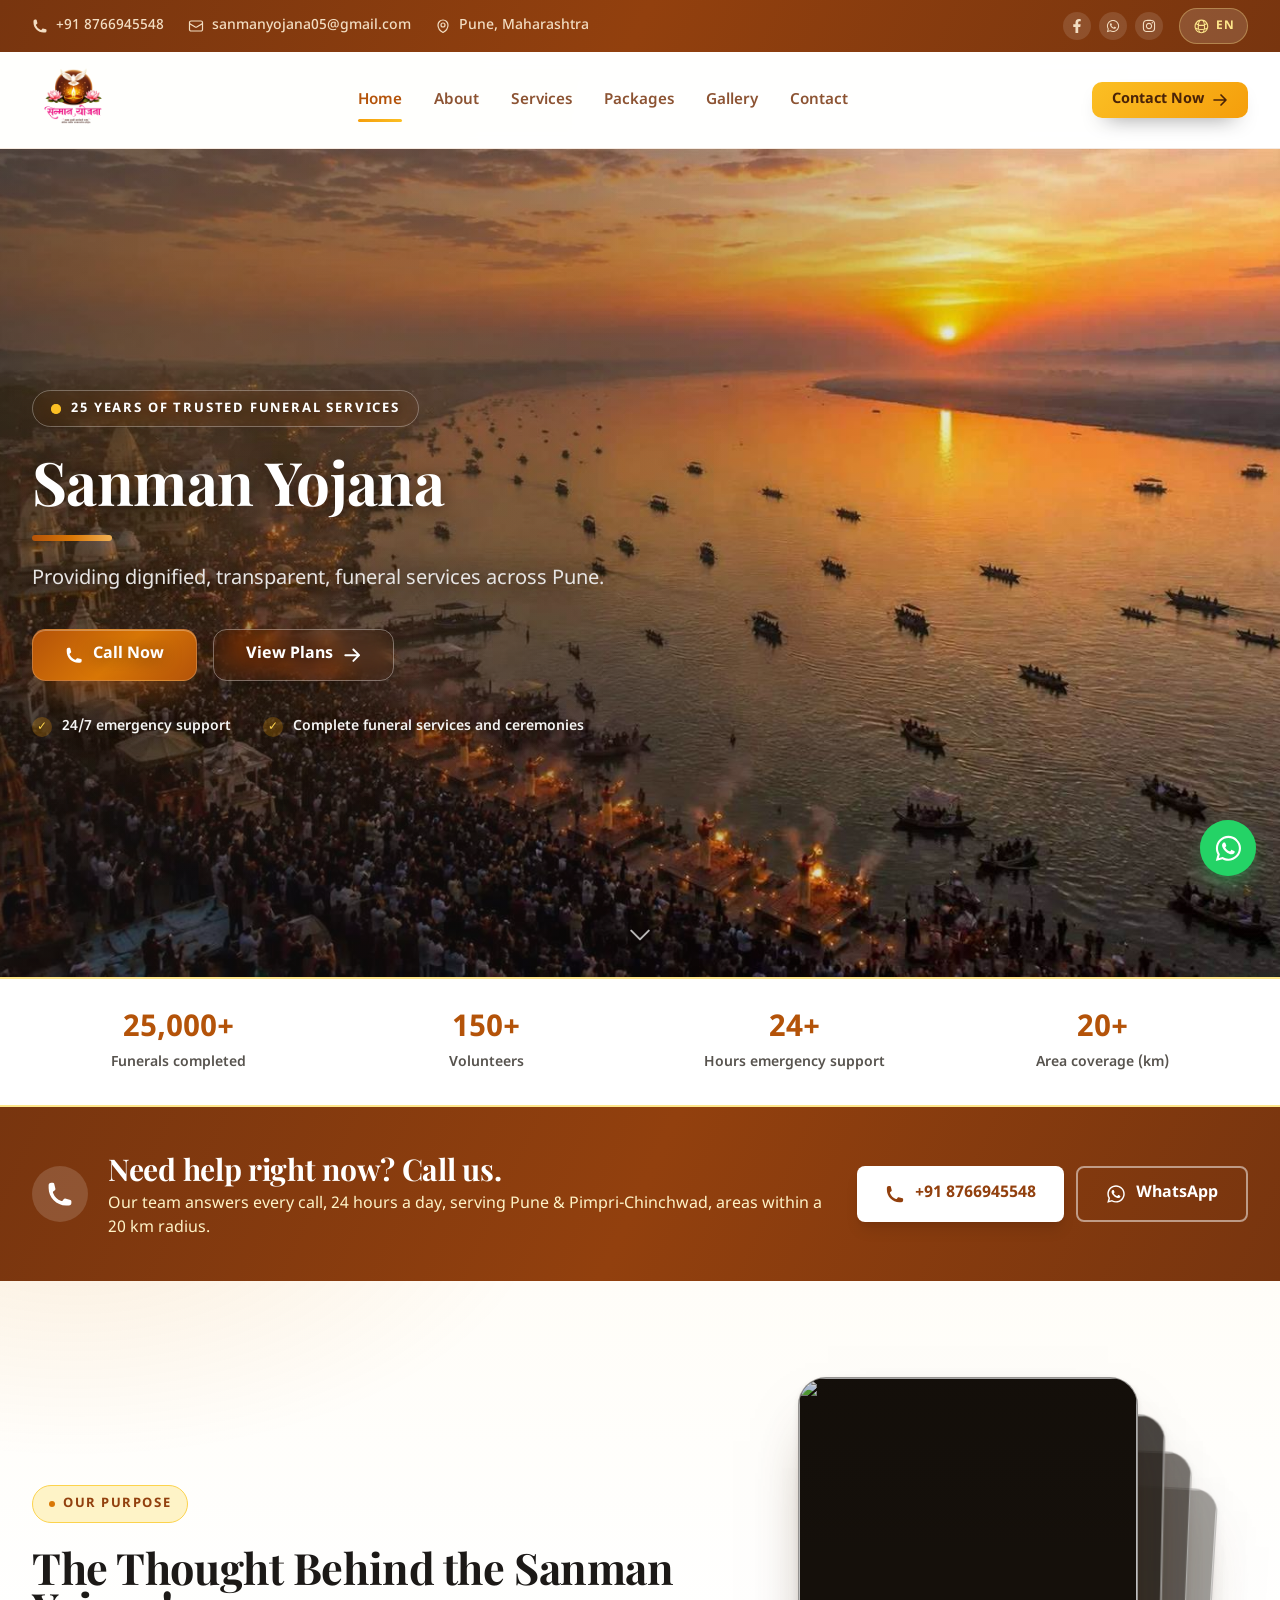
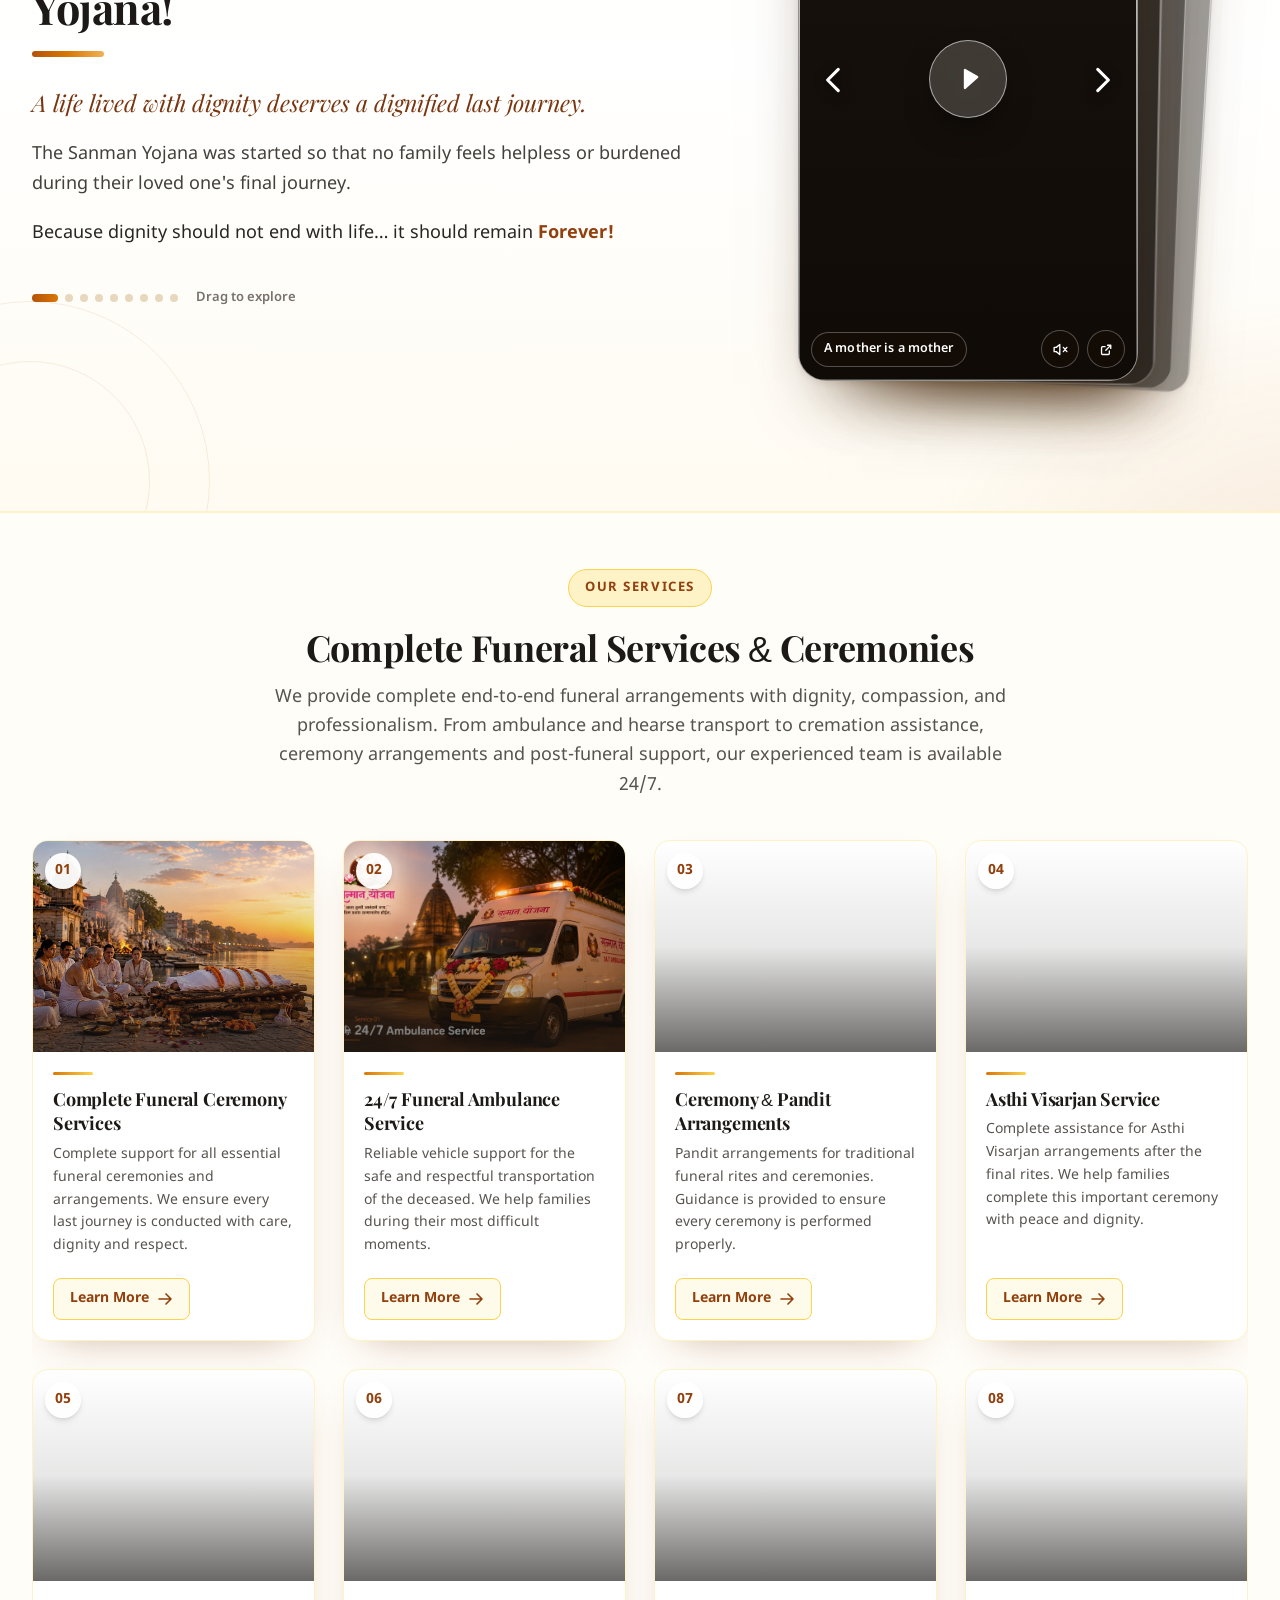
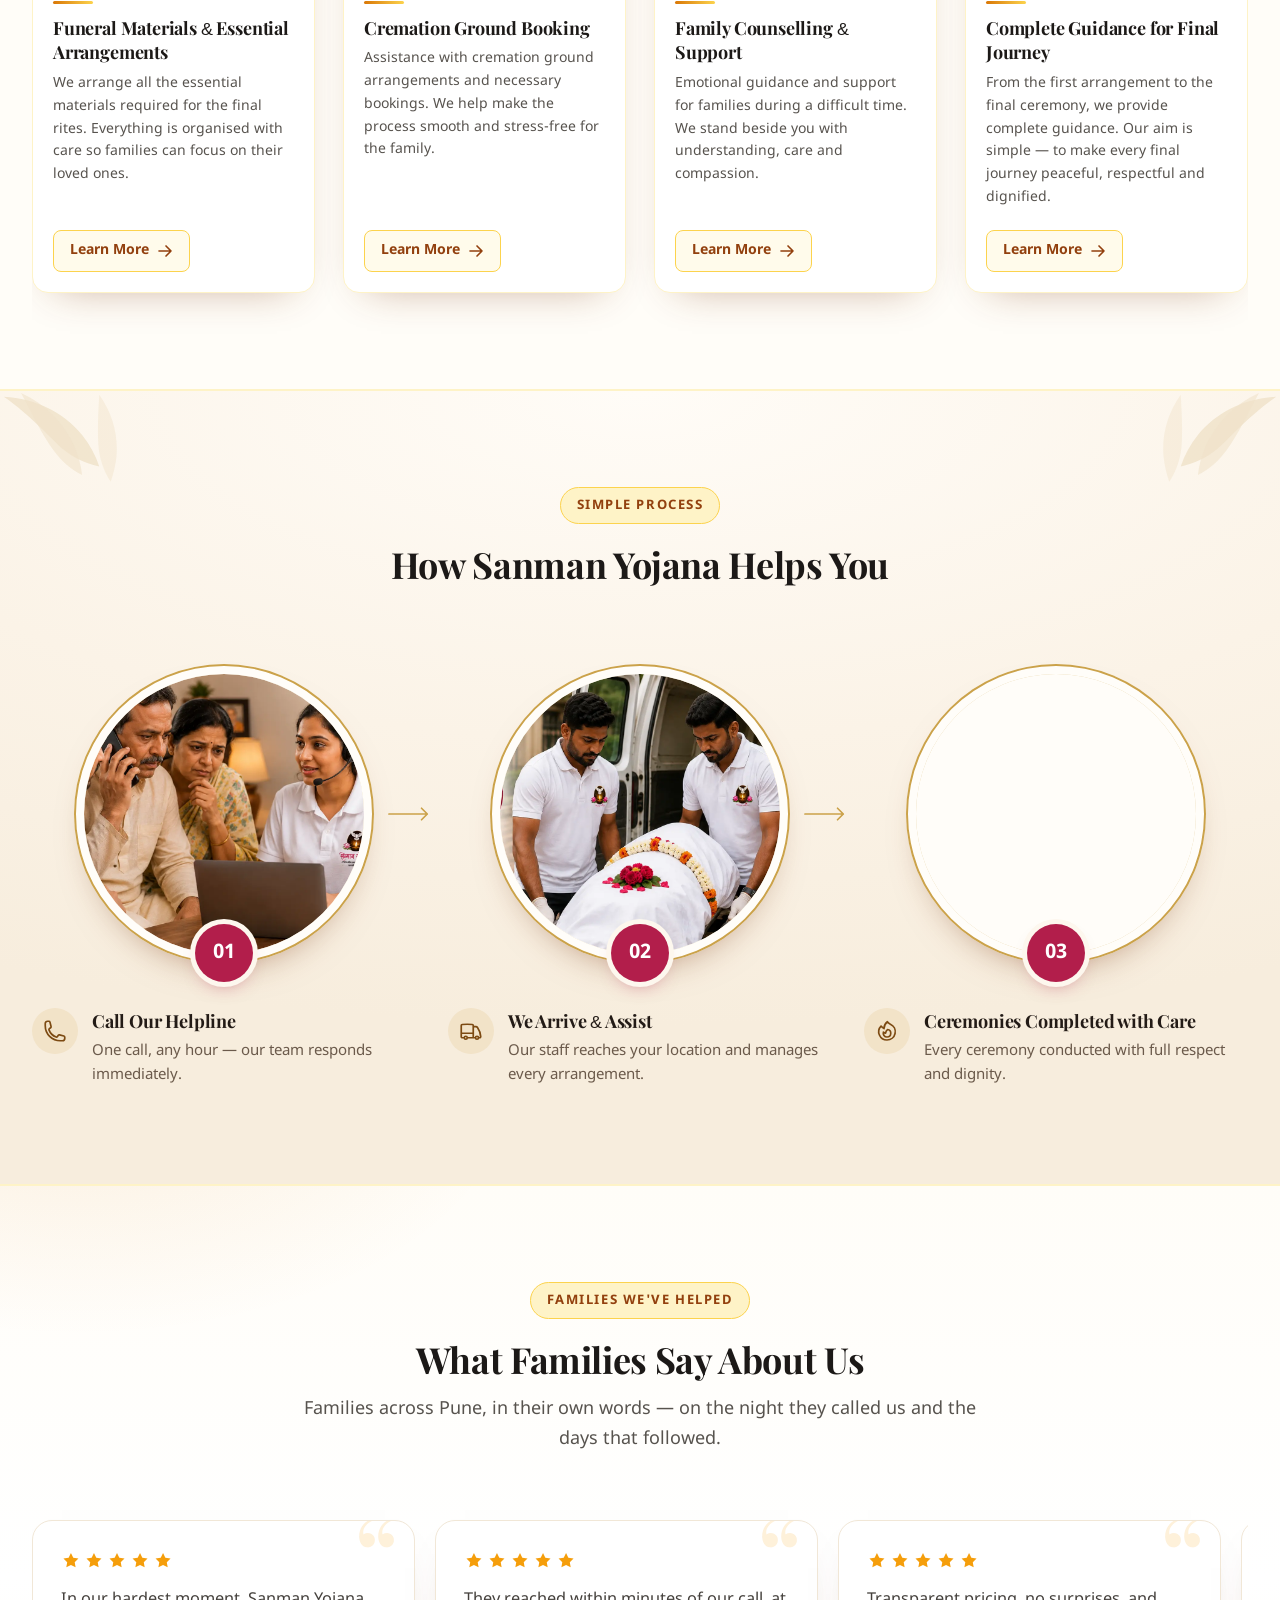
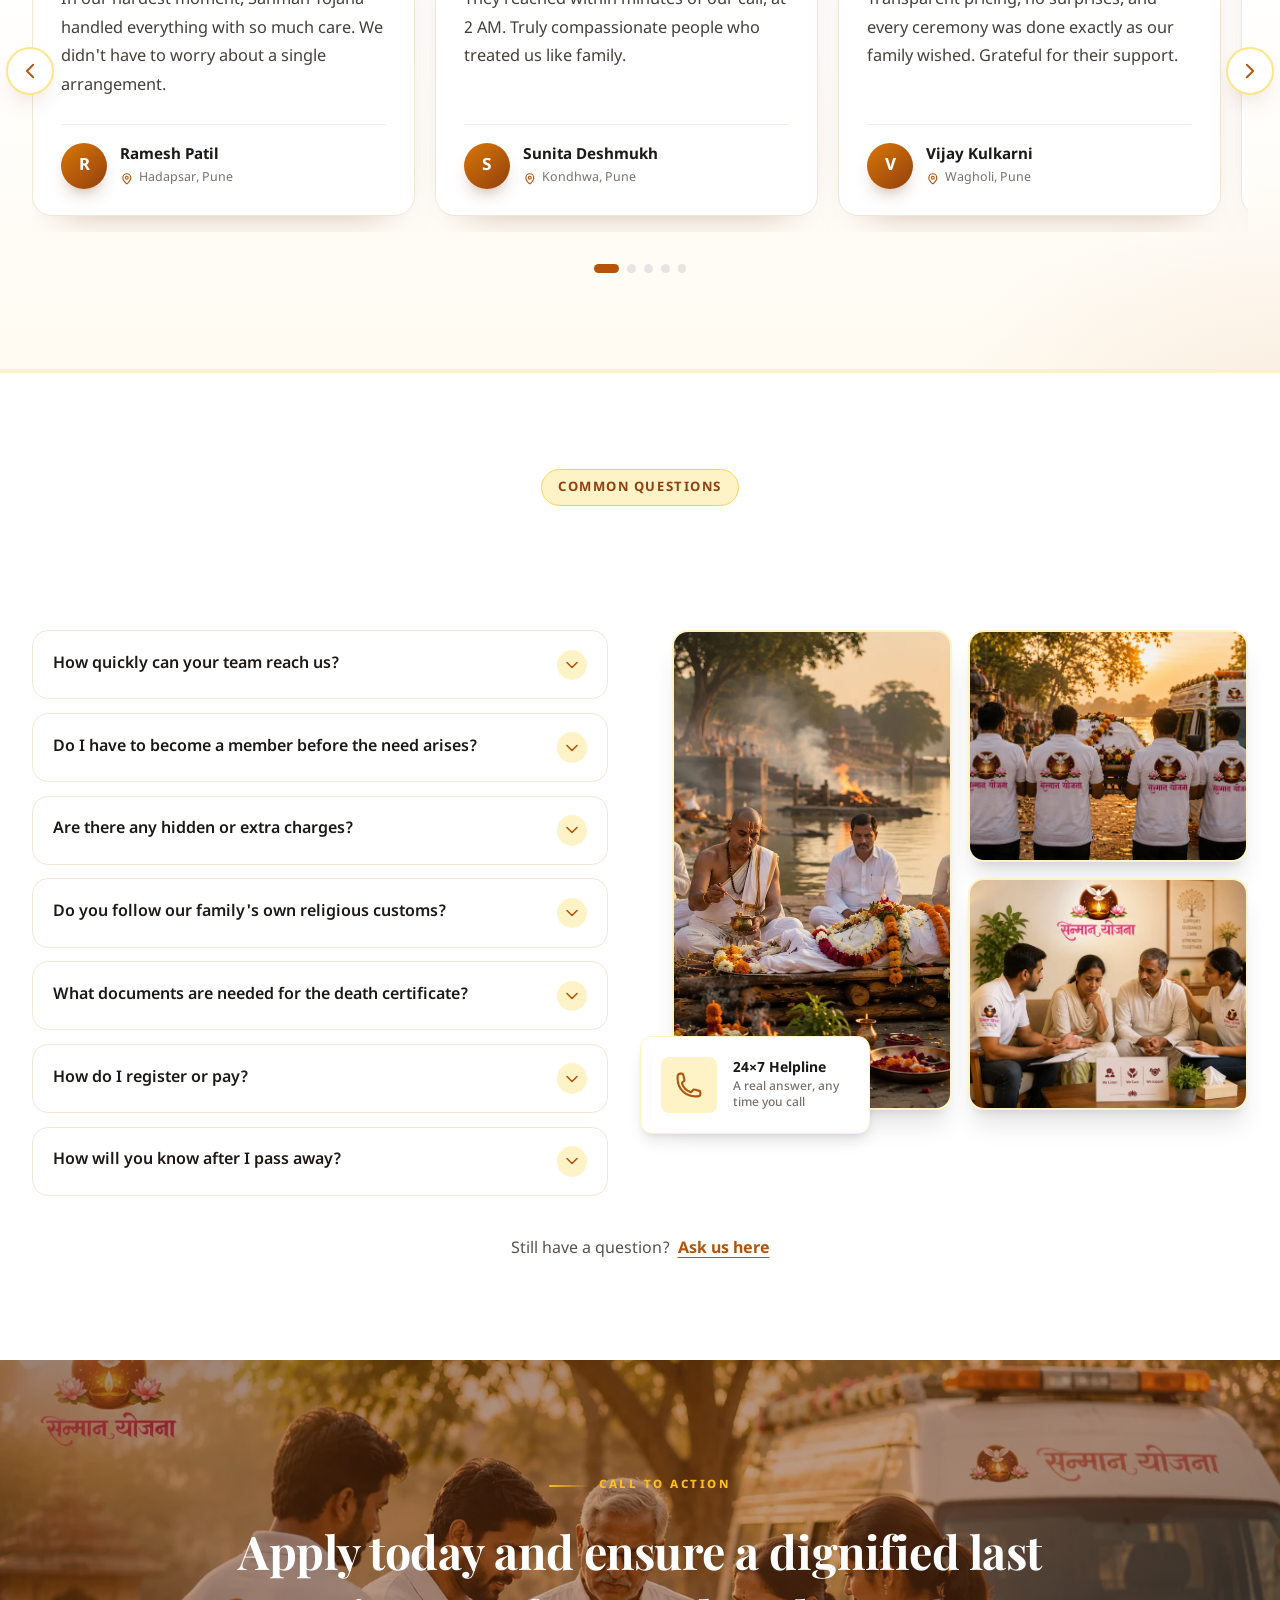
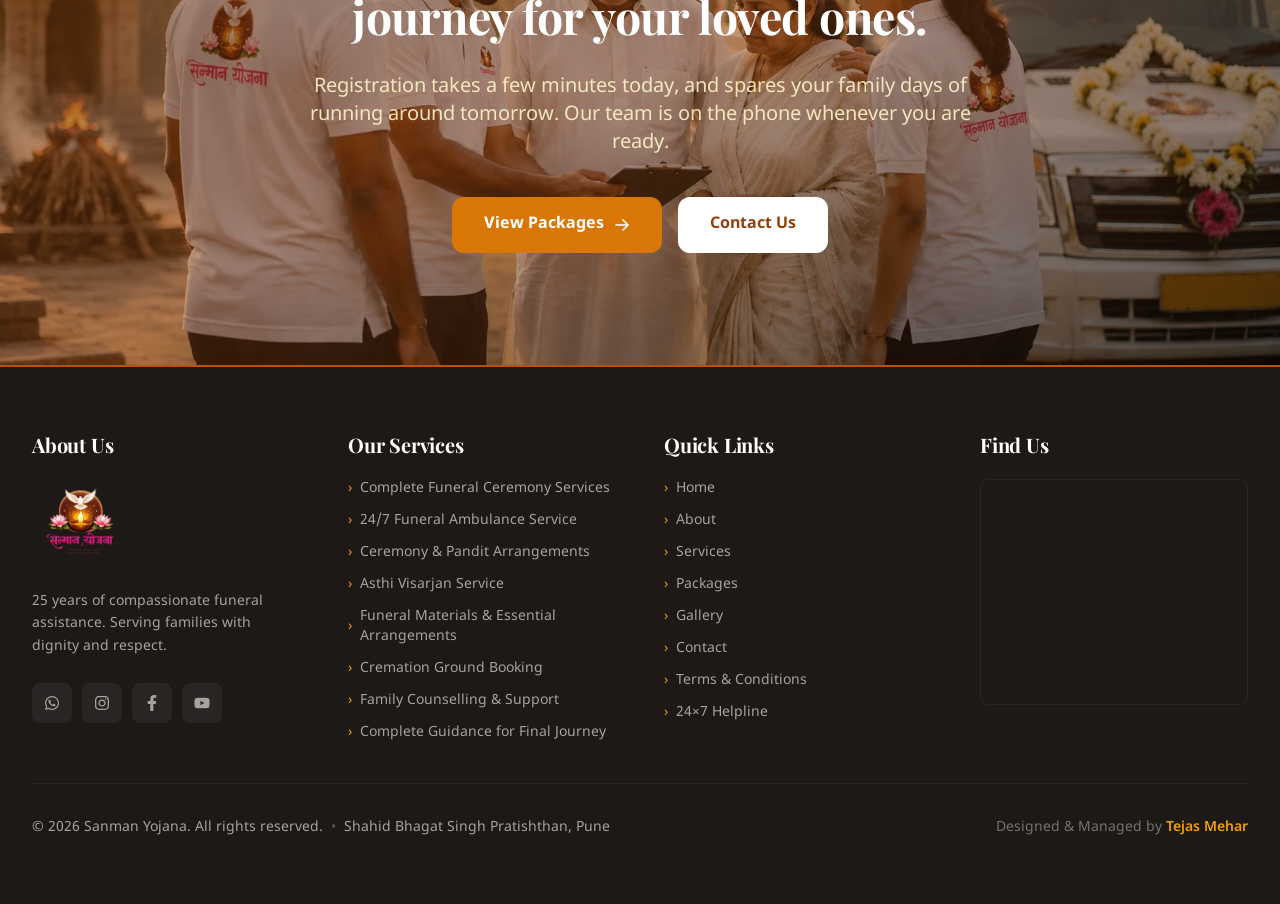
==== commit cc04c03b: "Replace the Tailwind Play CDN with a compiled stylesheet cdn.tailwindcss.com is the Play CDN: 407 KB" ====
--- a/index.html
+++ b/index.html
@@ -143,8 +143,12 @@
   font-display:swap;
 }
 </style>
-<script src="https://cdn.tailwindcss.com"></script>
-<script src="assets/js/tw-config.js"></script>
+<!-- Tailwind, compiled ahead of time. This used to be cdn.tailwindcss.com:
+     407 KB of JavaScript that rebuilt the stylesheet in the browser on every
+     visit, and left every page unstyled whenever that CDN was slow or blocked.
+     The build is 42 KB (8 KB over the wire) and depends on nothing external.
+     Theme and rebuild command: see tailwind.config.js in the project root. -->
+<link rel="stylesheet" href="assets/css/tailwind.css">
 <link rel="stylesheet" href="assets/css/style.css">
 
 <!-- ===== REVEAL-ON-SCROLL FAILSAFE =====
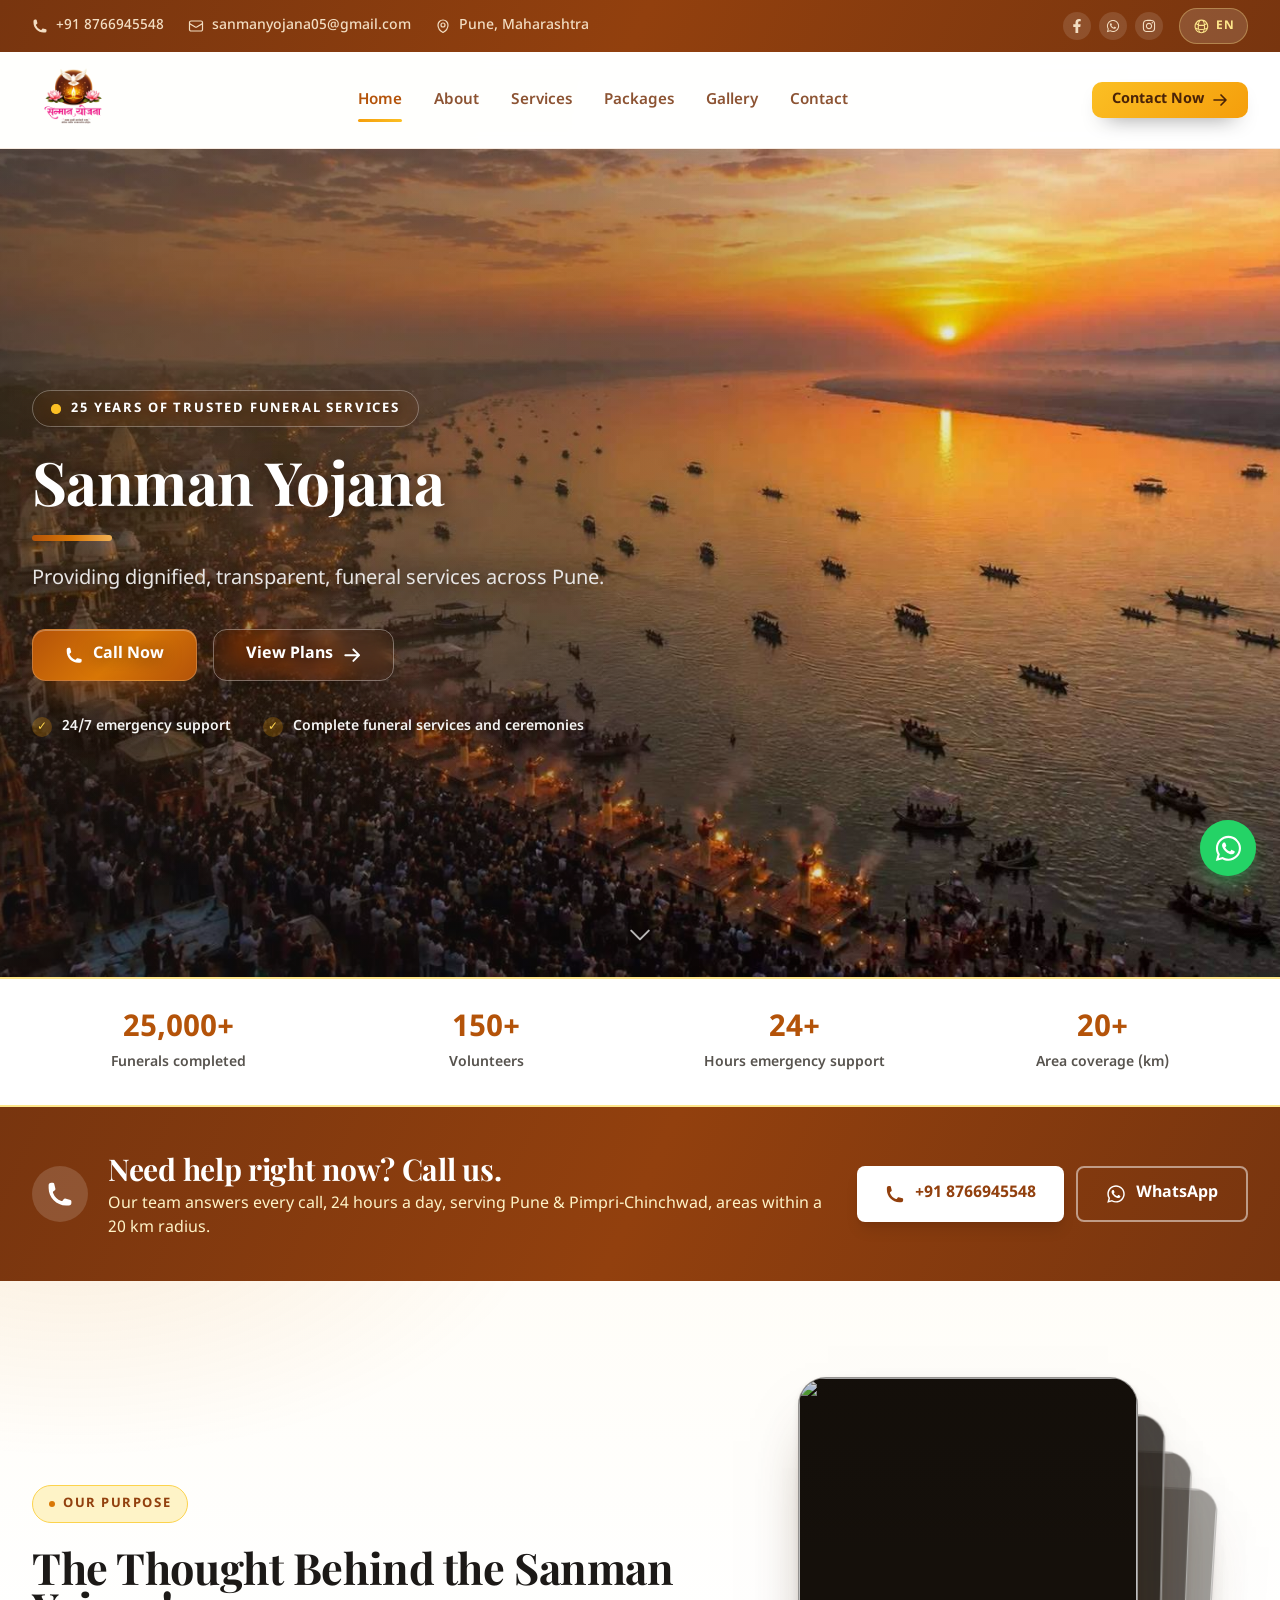
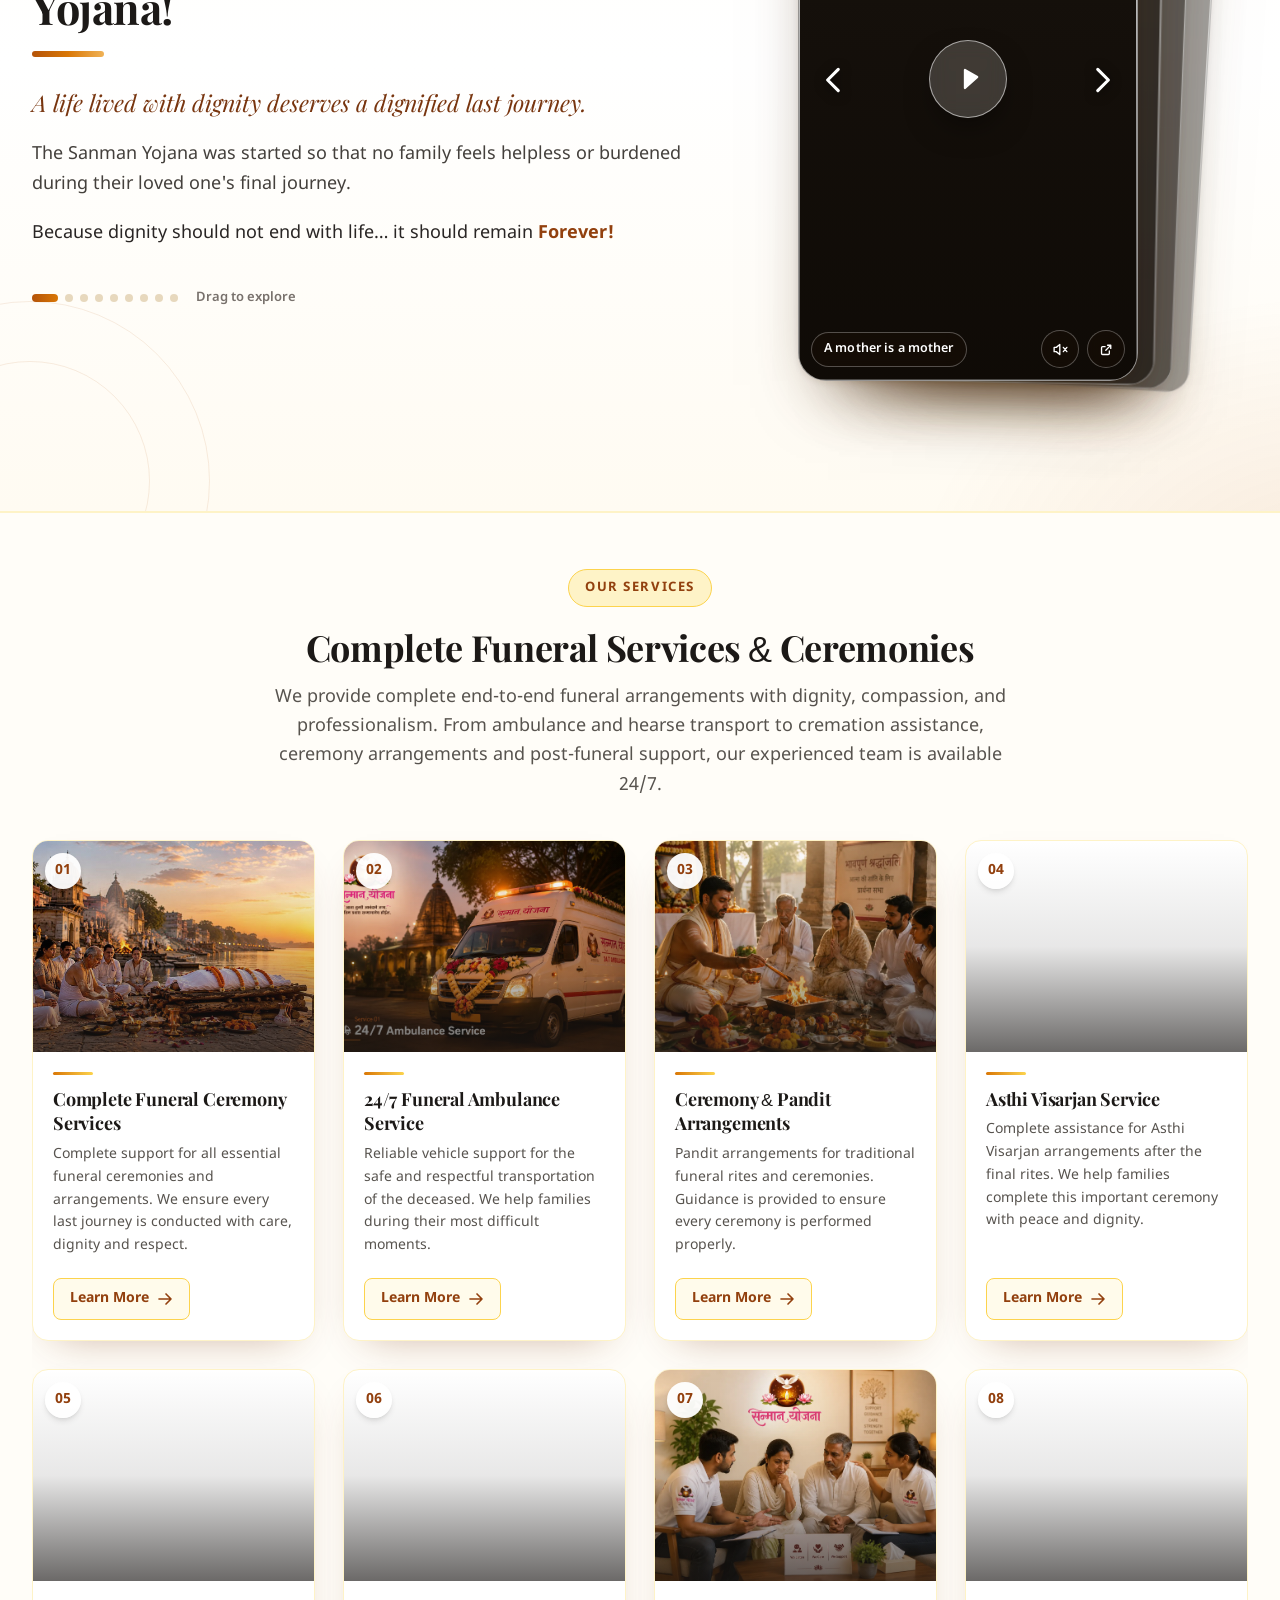
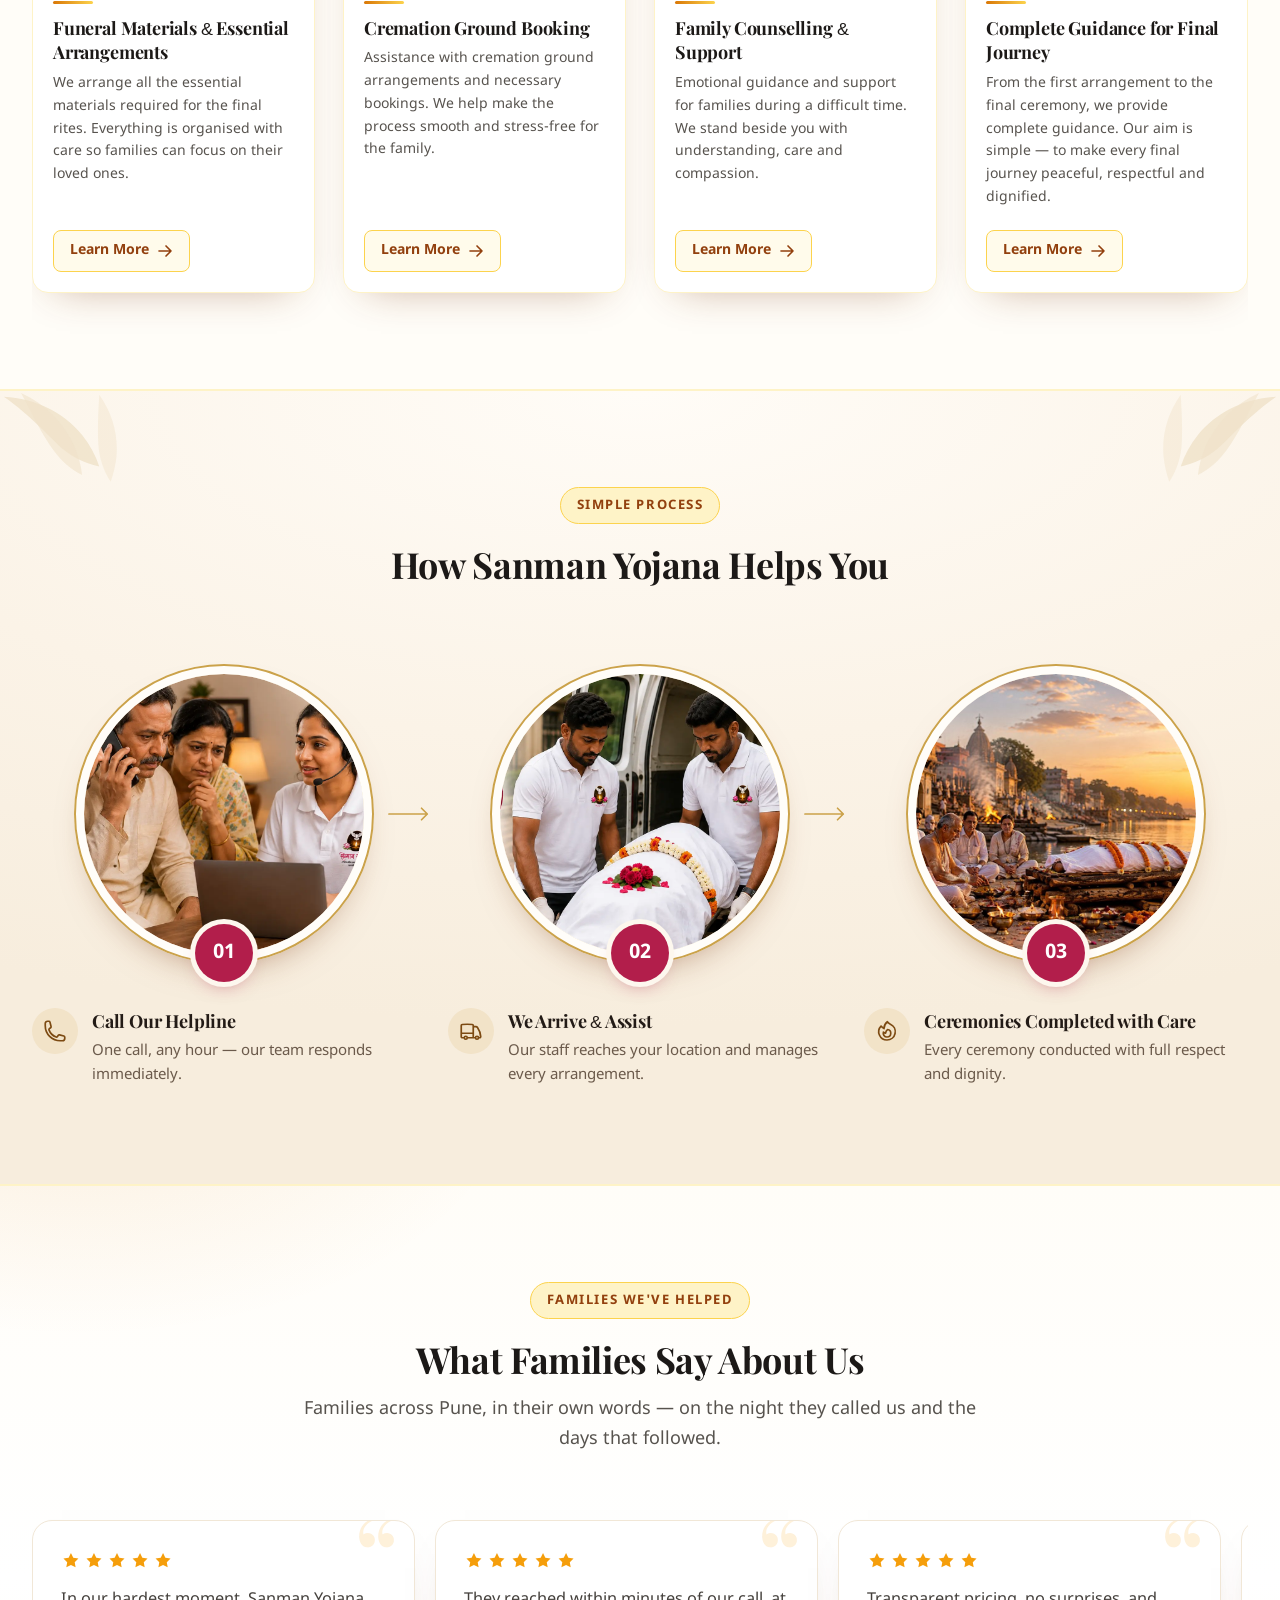
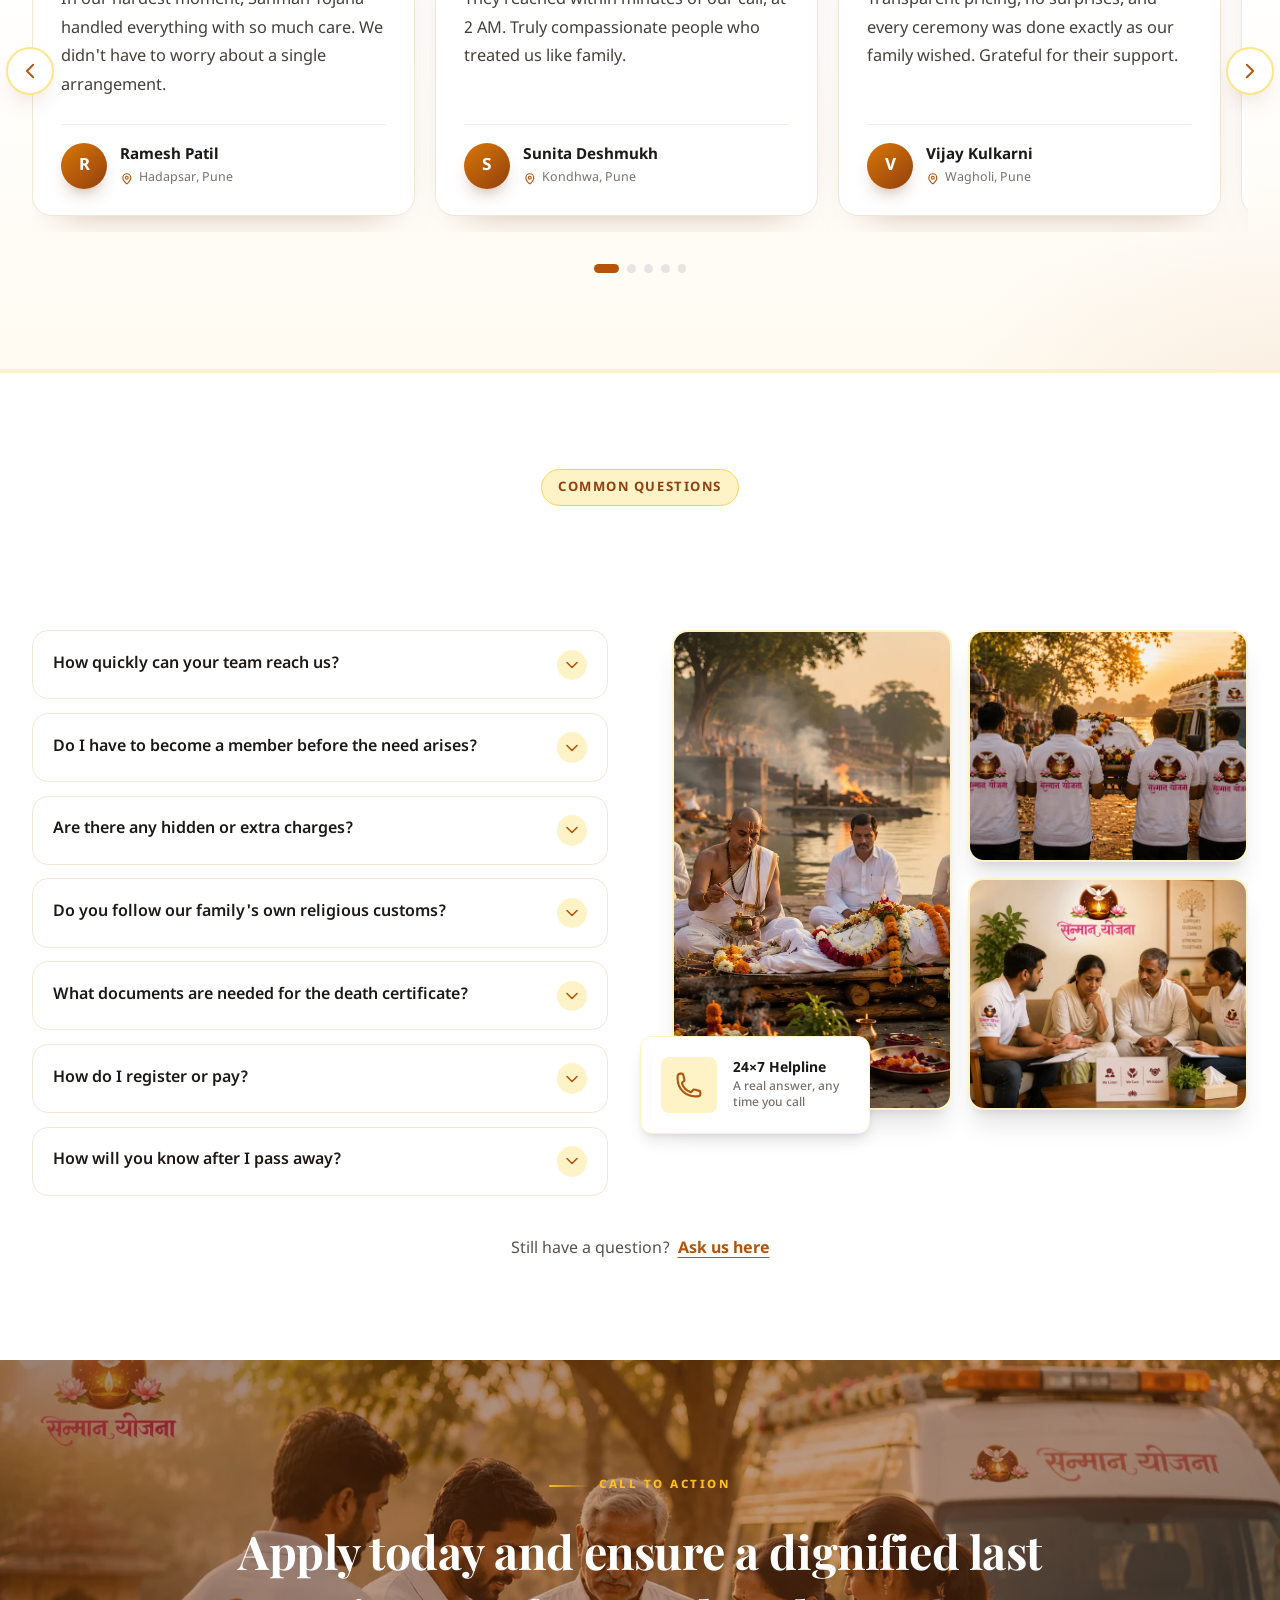
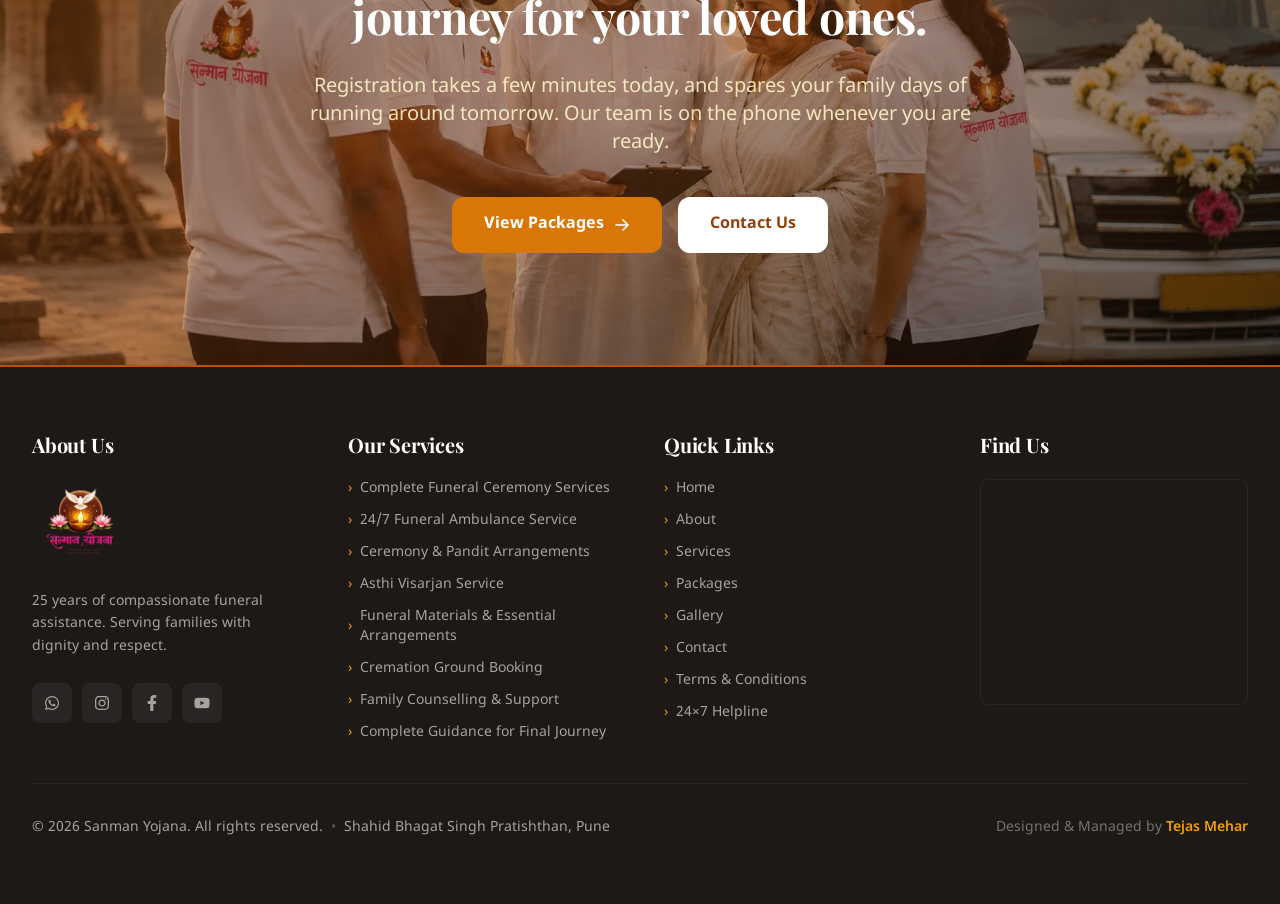
==== commit 5cfe3534: "Lead the home page title with "24x7 Funeral Ambulance Services" The title said "24x7 Ambulance", whi" ====
--- a/index.html
+++ b/index.html
@@ -3,7 +3,7 @@
 <head>
 <meta charset="UTF-8">
 <meta name="viewport" content="width=device-width, initial-scale=1.0">
-<title data-i18n="page.title.home">Funeral Services &amp; 24x7 Ambulance in Pune | Sanman Yojana</title>
+<title data-i18n="page.title.home">24x7 Funeral Ambulance Services in Pune | Sanman Yojana</title>
 <meta name="description" data-i18n-content="page.desc.home" content="Complete funeral services in Pune — 24x7 ambulance and hearse service, pandit and ceremony arrangements, funeral materials and asthi visarjan. Call +91 8766945548.">
 <link rel="canonical" href="https://sanmanyojana.org/">
 <meta name="robots" content="index, follow, max-image-preview:large">
@@ -26,7 +26,7 @@
 <meta property="og:locale:alternate" content="mr_IN">
 <meta property="og:locale:alternate" content="hi_IN">
 <meta property="og:url" content="https://sanmanyojana.org/">
-<meta property="og:title" content="Funeral Services &amp; 24x7 Ambulance in Pune | Sanman Yojana">
+<meta property="og:title" content="24x7 Funeral Ambulance Services in Pune | Sanman Yojana">
 <meta property="og:description" content="Complete funeral services in Pune — 24x7 ambulance and hearse service, pandit and ceremony arrangements, funeral materials and asthi visarjan. Call +91 8766945548.">
 <meta property="og:image" content="https://sanmanyojana.org/assets/img/og-logo.jpg">
 <meta property="og:image:type" content="image/jpeg">
@@ -36,7 +36,7 @@
 
 <!-- Twitter / X -->
 <meta name="twitter:card" content="summary_large_image">
-<meta name="twitter:title" content="Funeral Services &amp; 24x7 Ambulance in Pune | Sanman Yojana">
+<meta name="twitter:title" content="24x7 Funeral Ambulance Services in Pune | Sanman Yojana">
 <meta name="twitter:description" content="Complete funeral services in Pune — 24x7 ambulance and hearse service, pandit and ceremony arrangements, funeral materials and asthi visarjan. Call +91 8766945548.">
 <meta name="twitter:image" content="https://sanmanyojana.org/assets/img/og-logo.jpg">
 <!-- Structured data: what Google reads for the local business panel.
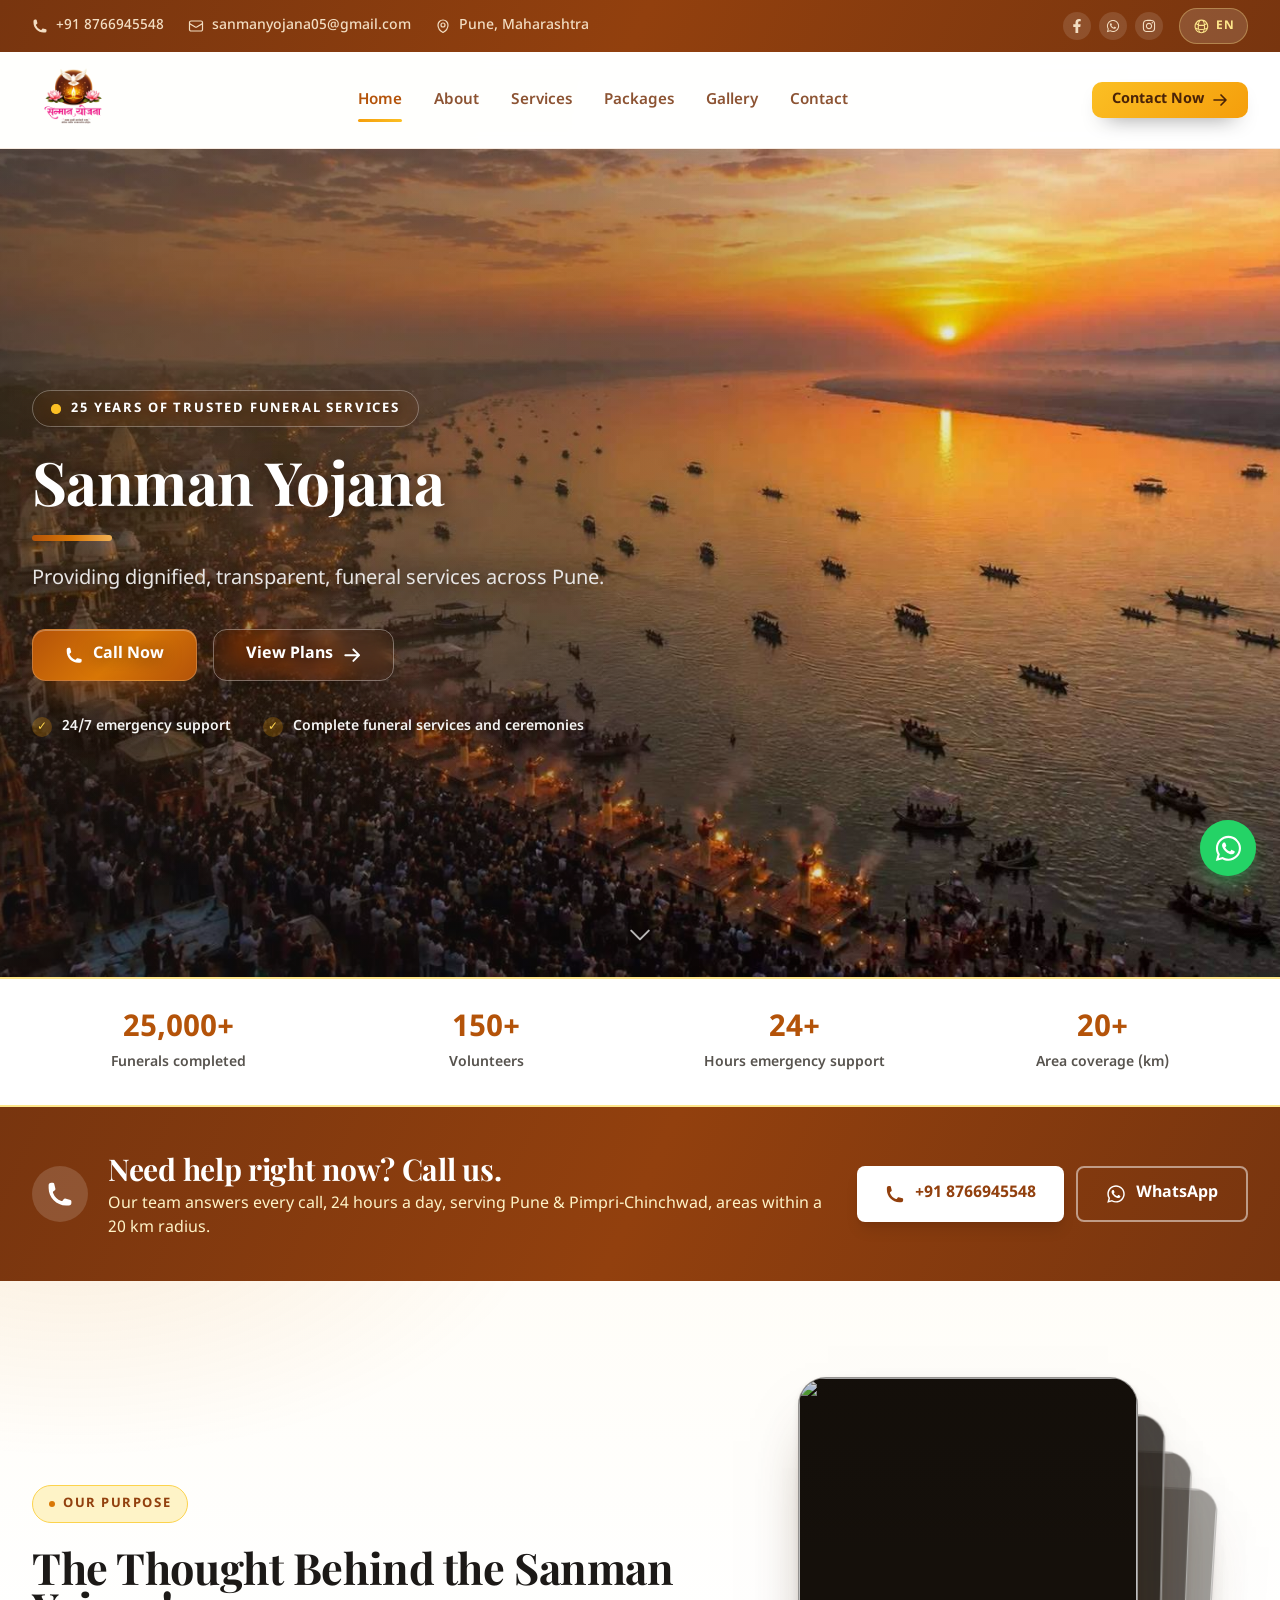
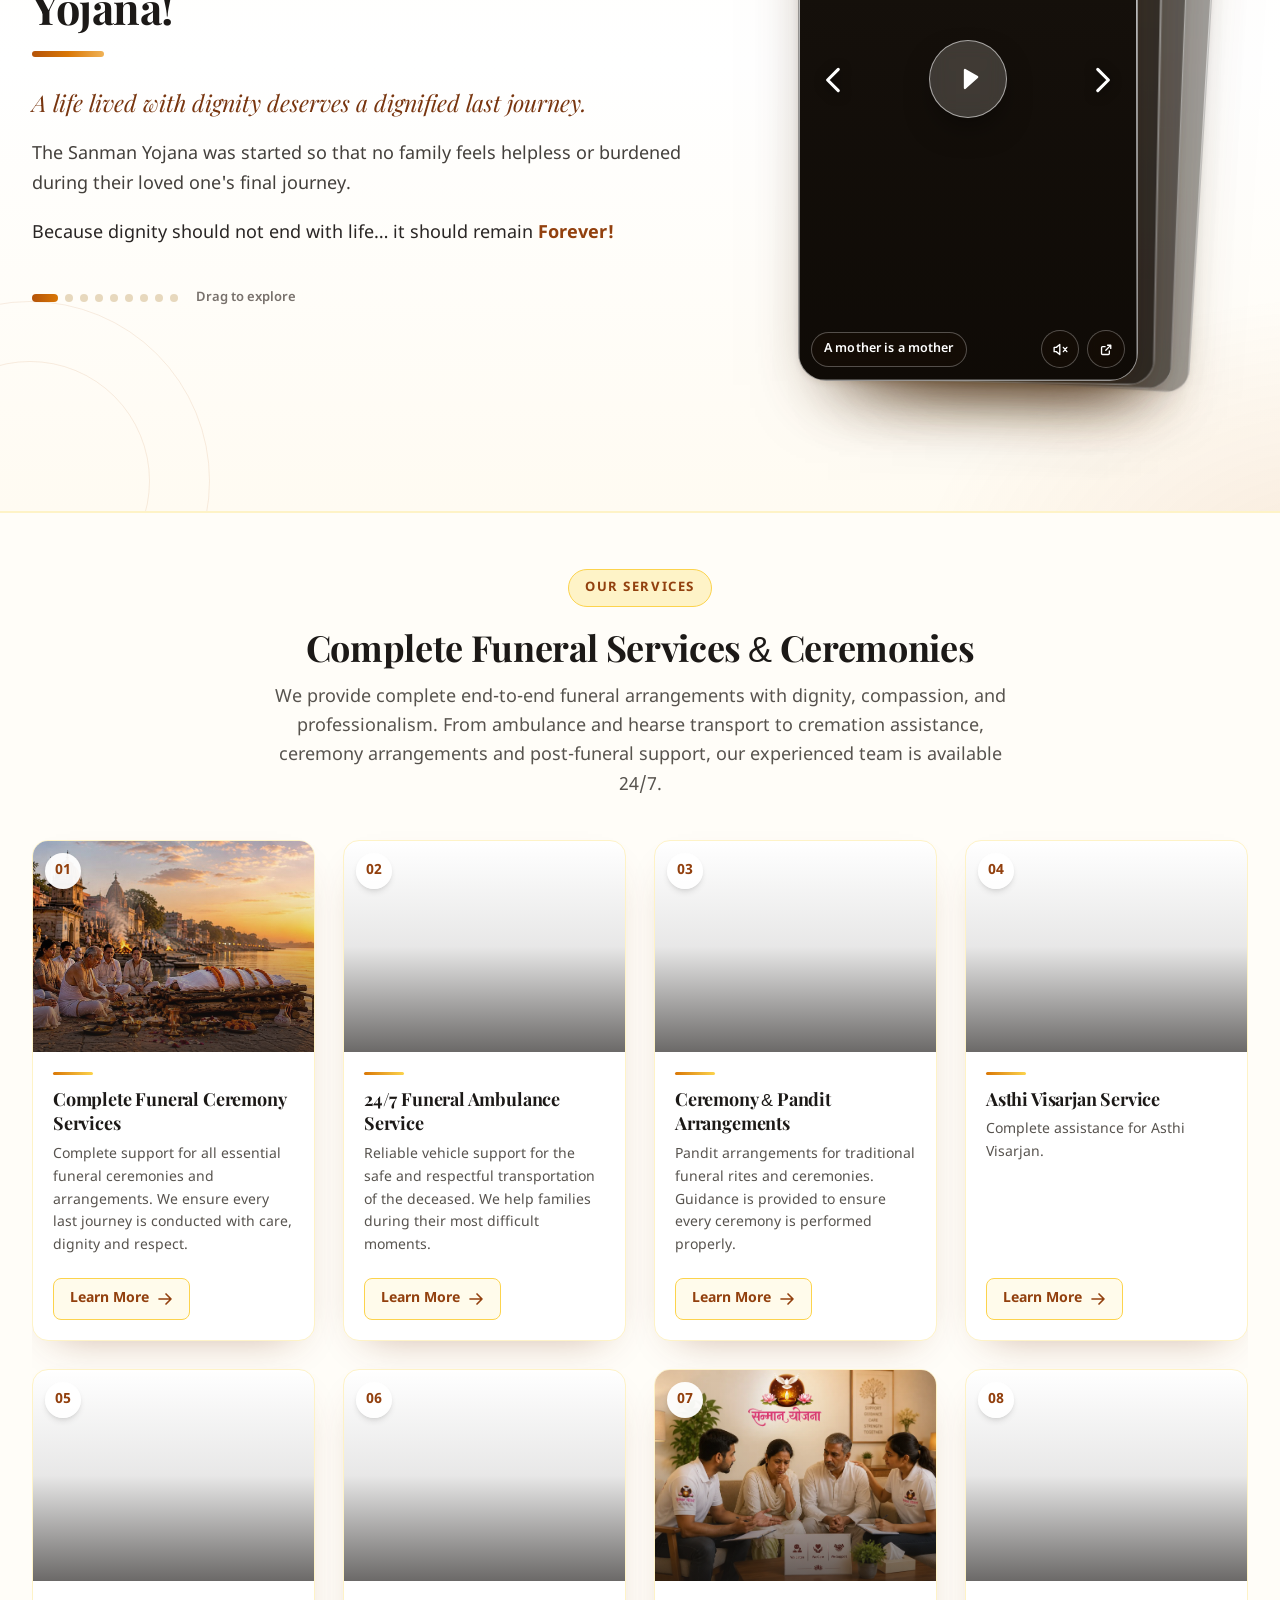
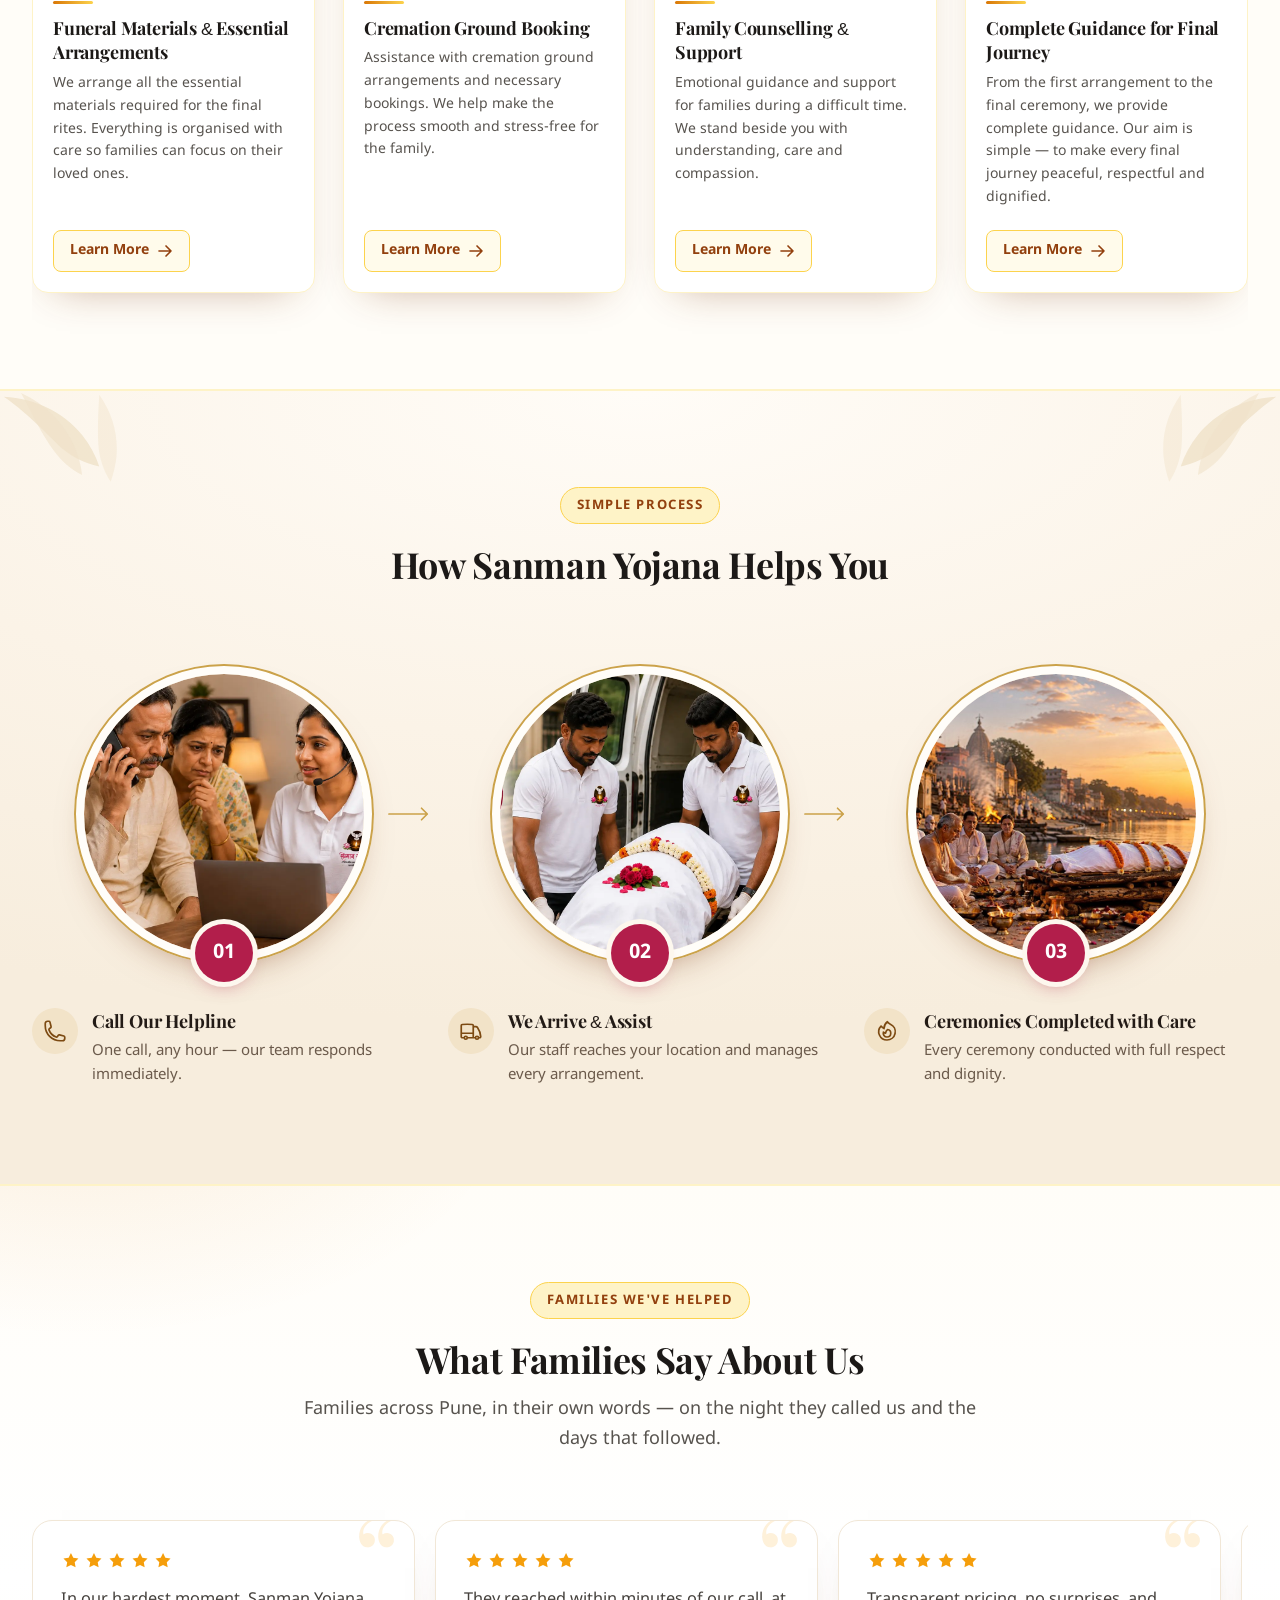
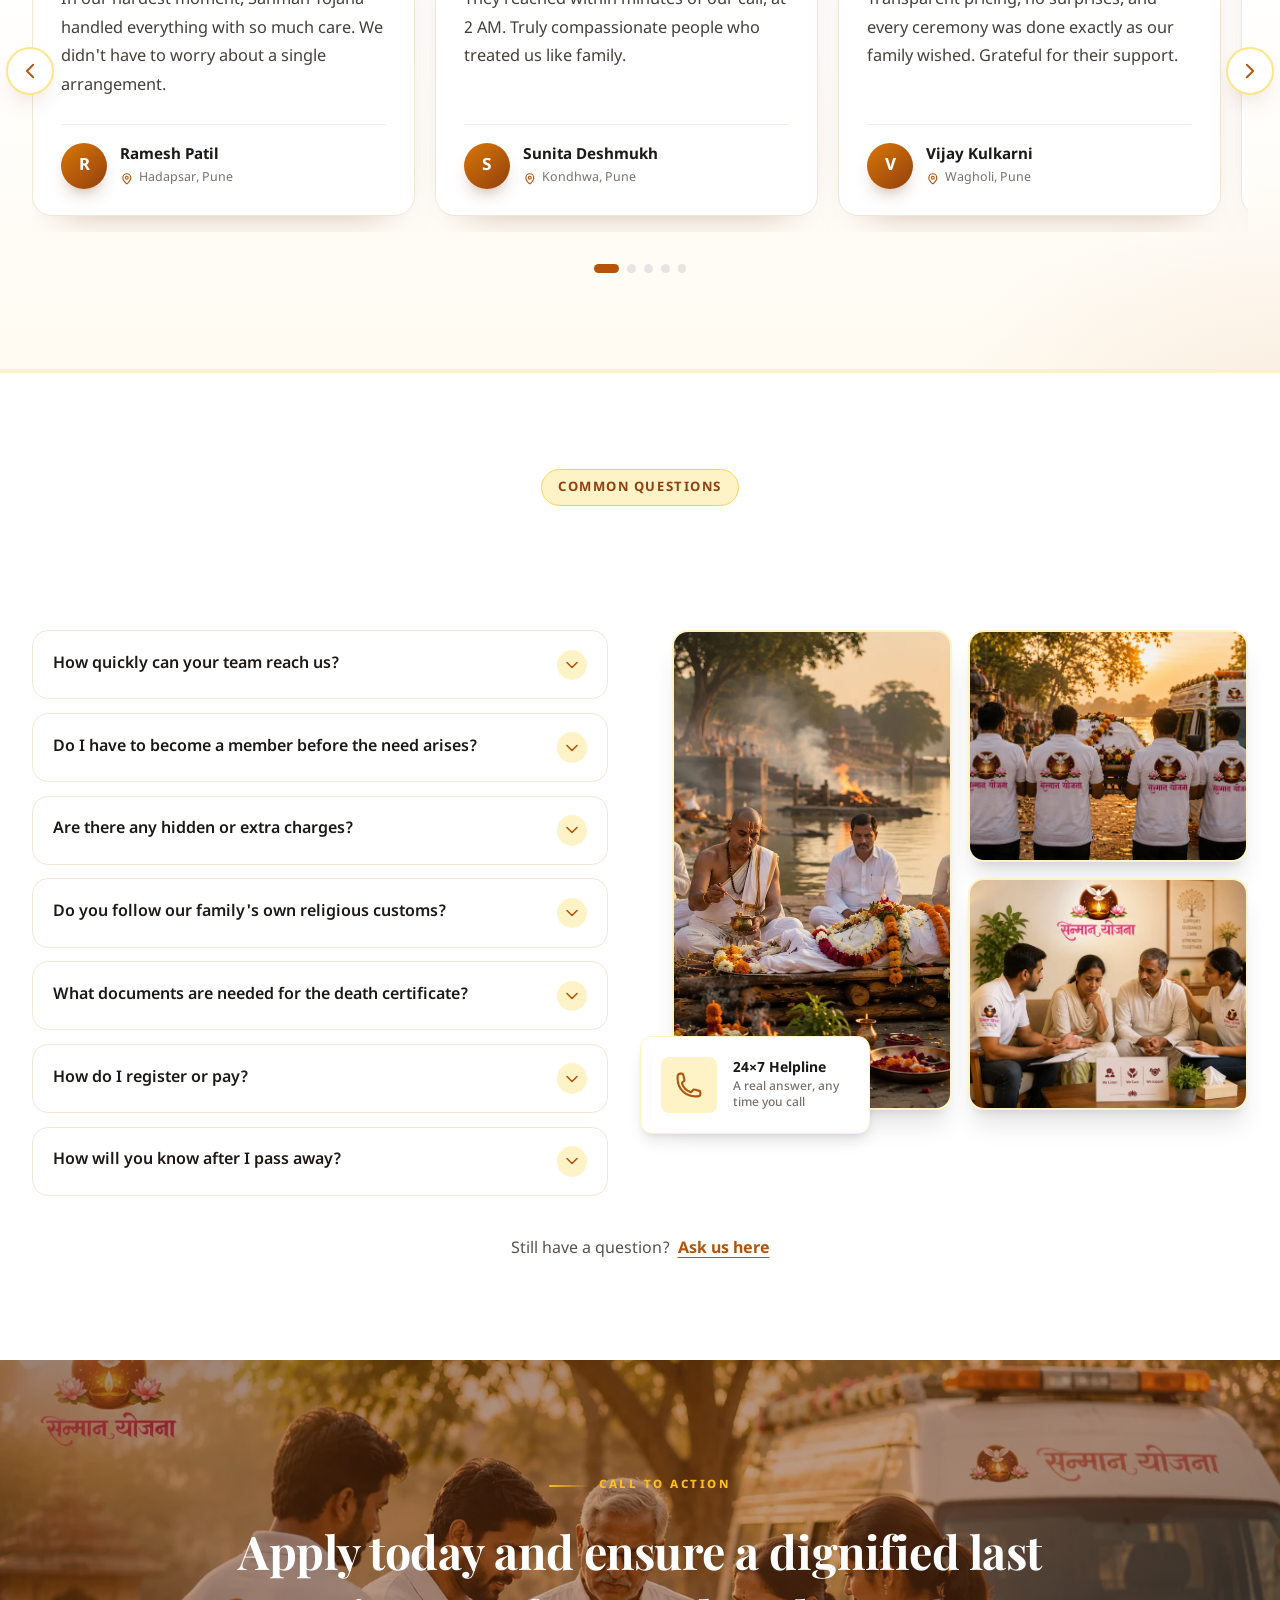
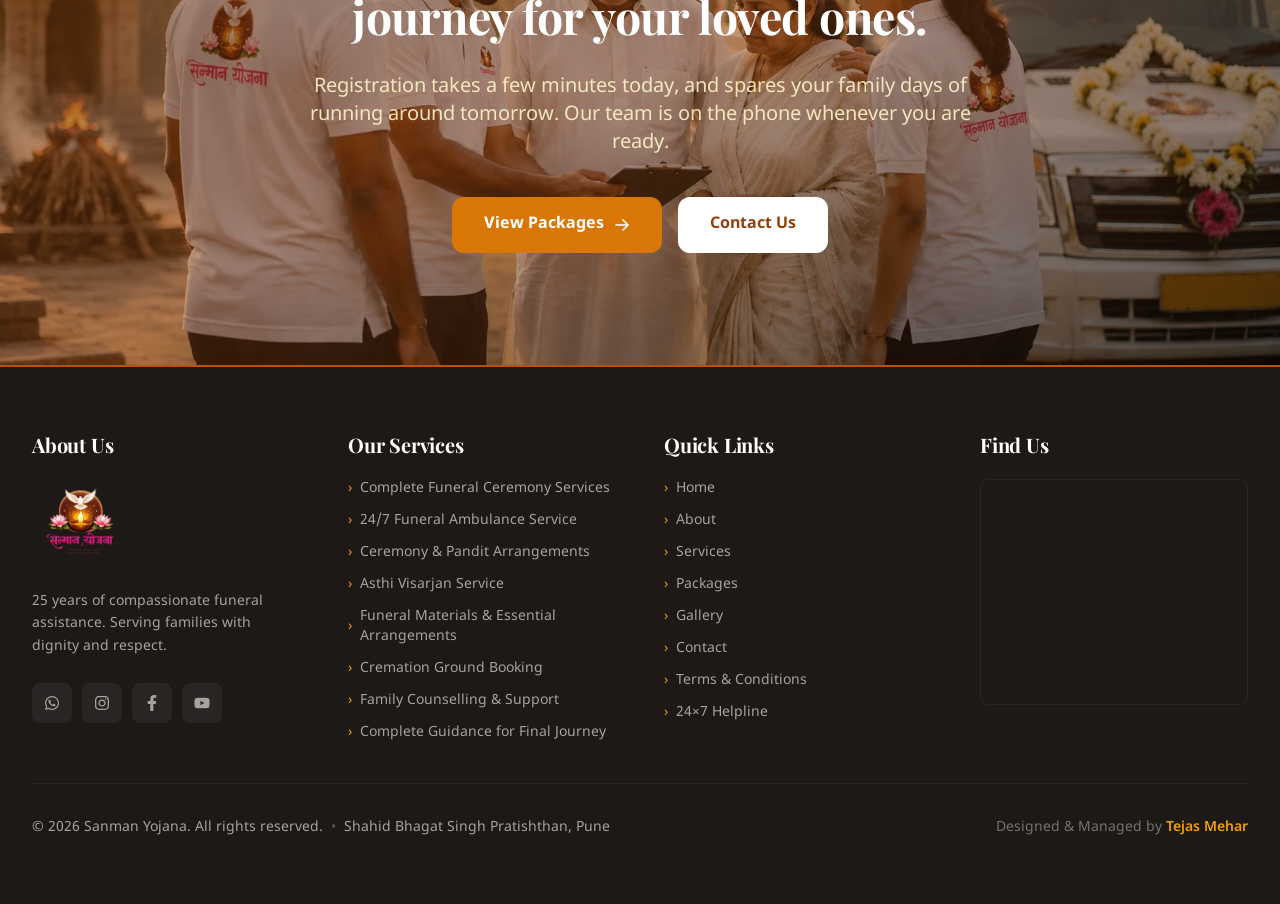
==== commit 2d0058fd: "Shorten the Asthi Visarjan card description on the home page Co-Authored-By: Claude Opus 5 <noreply@" ====
--- a/index.html
+++ b/index.html
@@ -2255,7 +2255,7 @@
         <div class="flex flex-col flex-1 p-5">
           <span class="block w-10 h-[3px] rounded-full bg-gradient-to-r from-amber-600 to-amber-300"></span>
           <h3 class="mt-3 text-lg font-bold text-stone-900 leading-snug" data-i18n="home.services.svc4.title">Asthi Visarjan Service</h3>
-          <p class="mt-2 text-sm text-stone-600 leading-relaxed" data-i18n="home.services.svc4.desc">Complete assistance for Asthi Visarjan arrangements after the final rites. We help families complete this important ceremony with peace and dignity.</p>
+          <p class="mt-2 text-sm text-stone-600 leading-relaxed" data-i18n="home.services.svc4.desc">Complete assistance for Asthi Visarjan.</p>
           <div class="mt-auto pt-5">
             <a href="services.html#svc-immersion" class="svc-cta inline-flex items-center gap-2 px-4 py-2.5 rounded-lg border border-amber-300 bg-amber-50 text-amber-800 font-bold text-sm transition-all duration-300 hover:bg-amber-700 hover:border-amber-700 hover:text-white group-hover:gap-3 focus-visible:outline-none focus-visible:ring-2 focus-visible:ring-amber-600 focus-visible:ring-offset-2 after:content-[''] after:absolute after:inset-0 after:rounded-2xl">
               <span data-i18n="home.services.learnmore">Learn More</span>
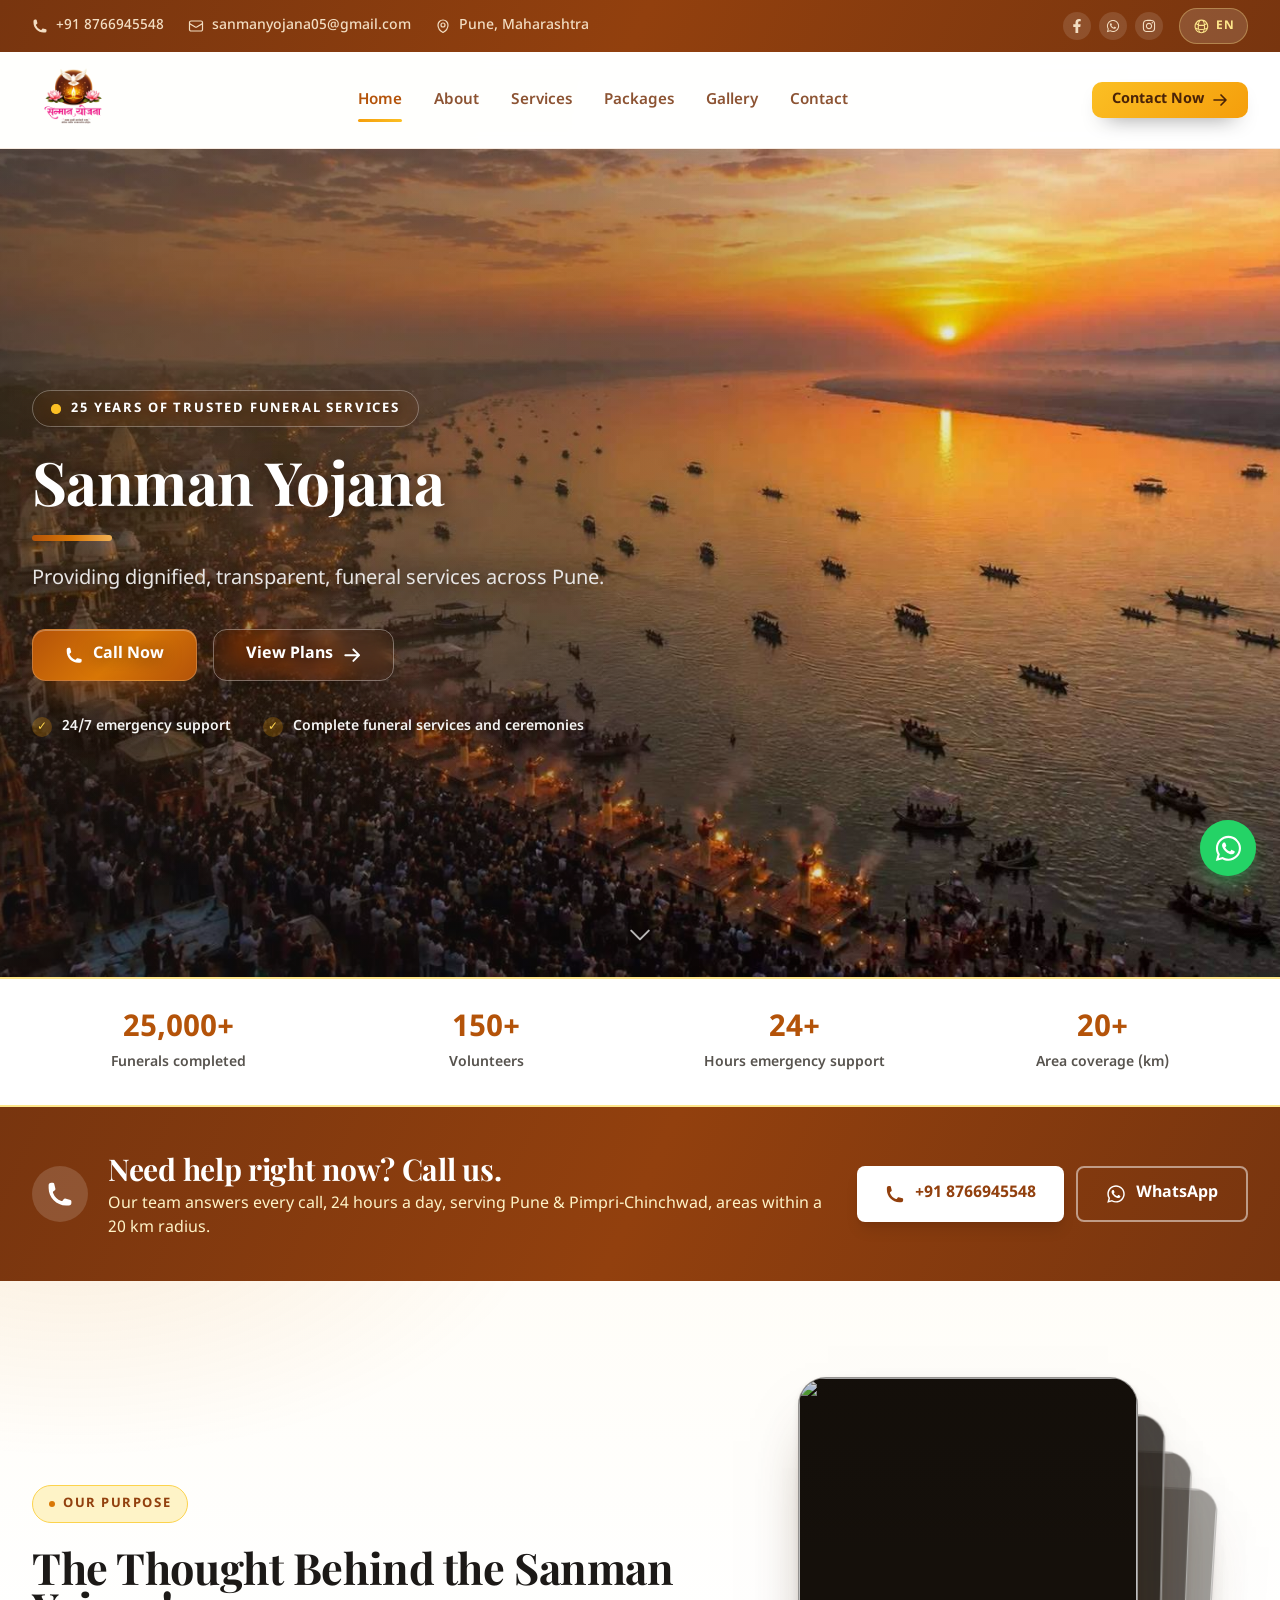
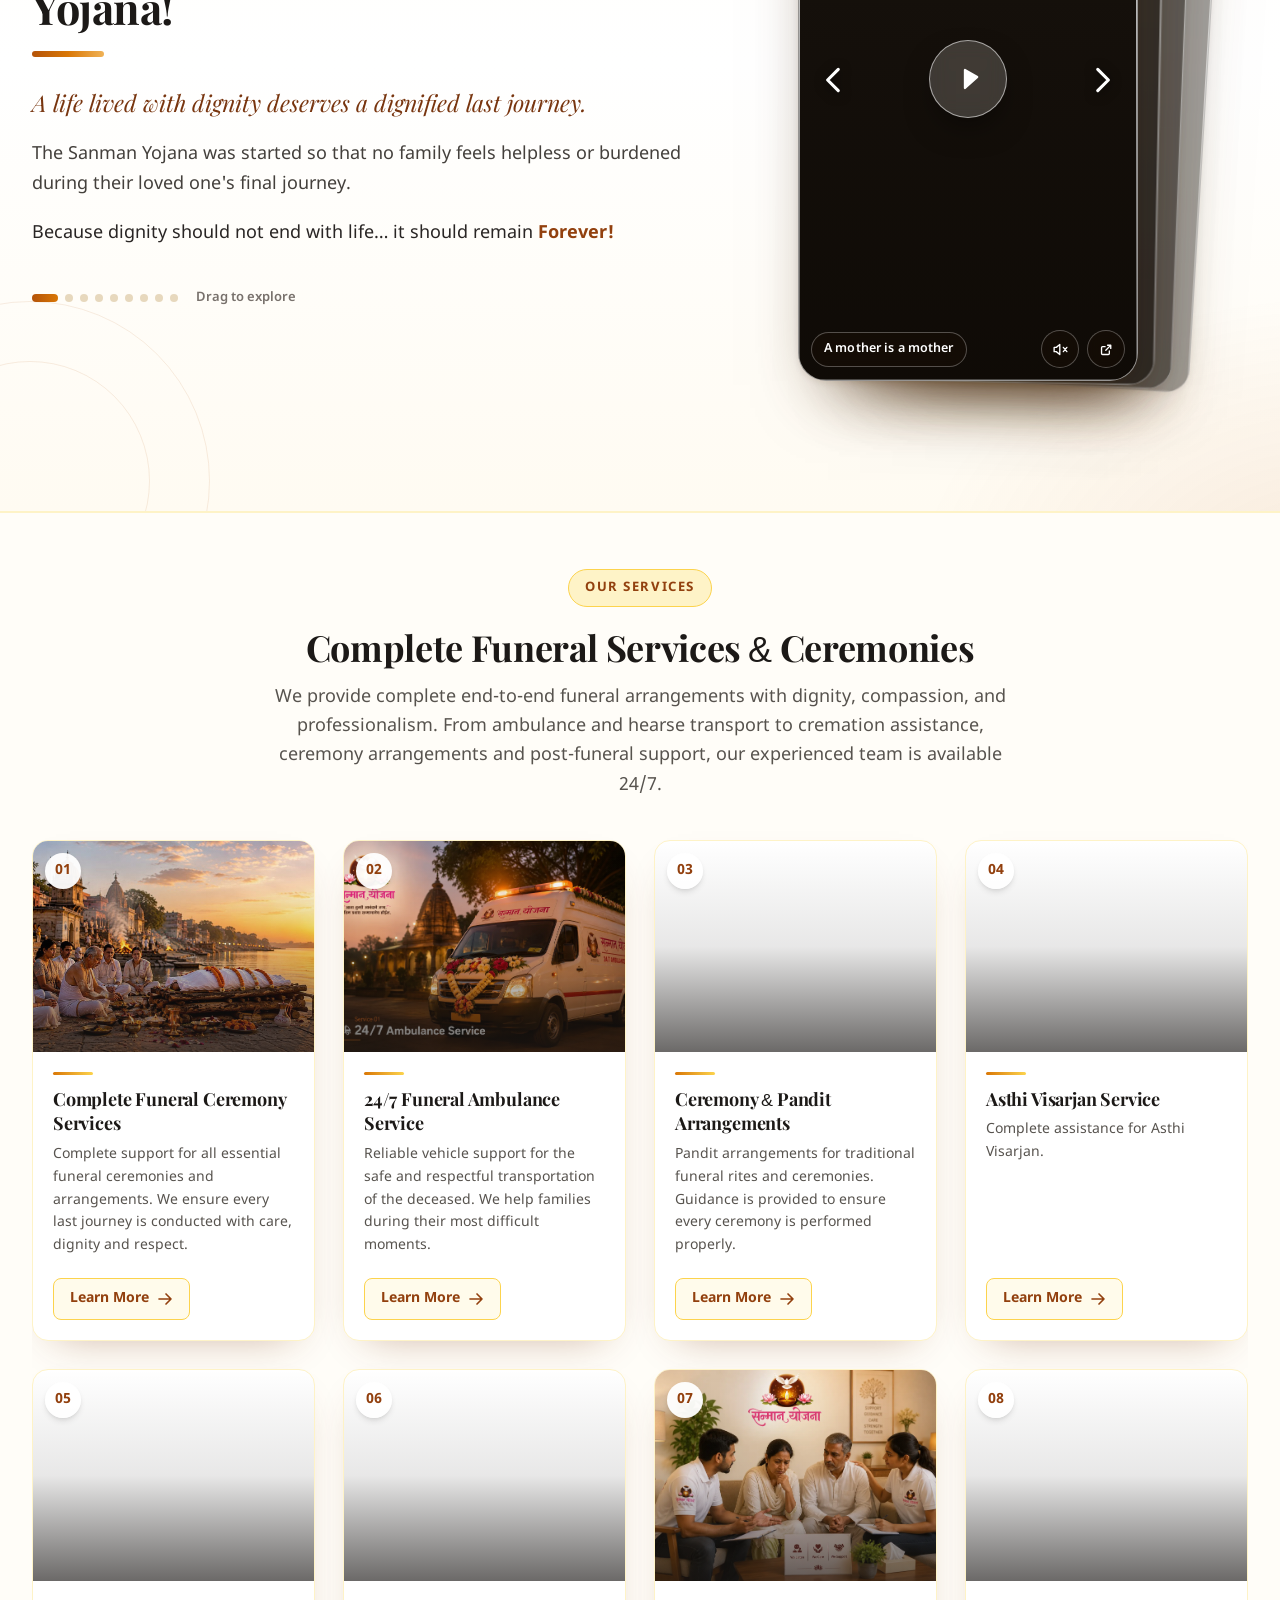
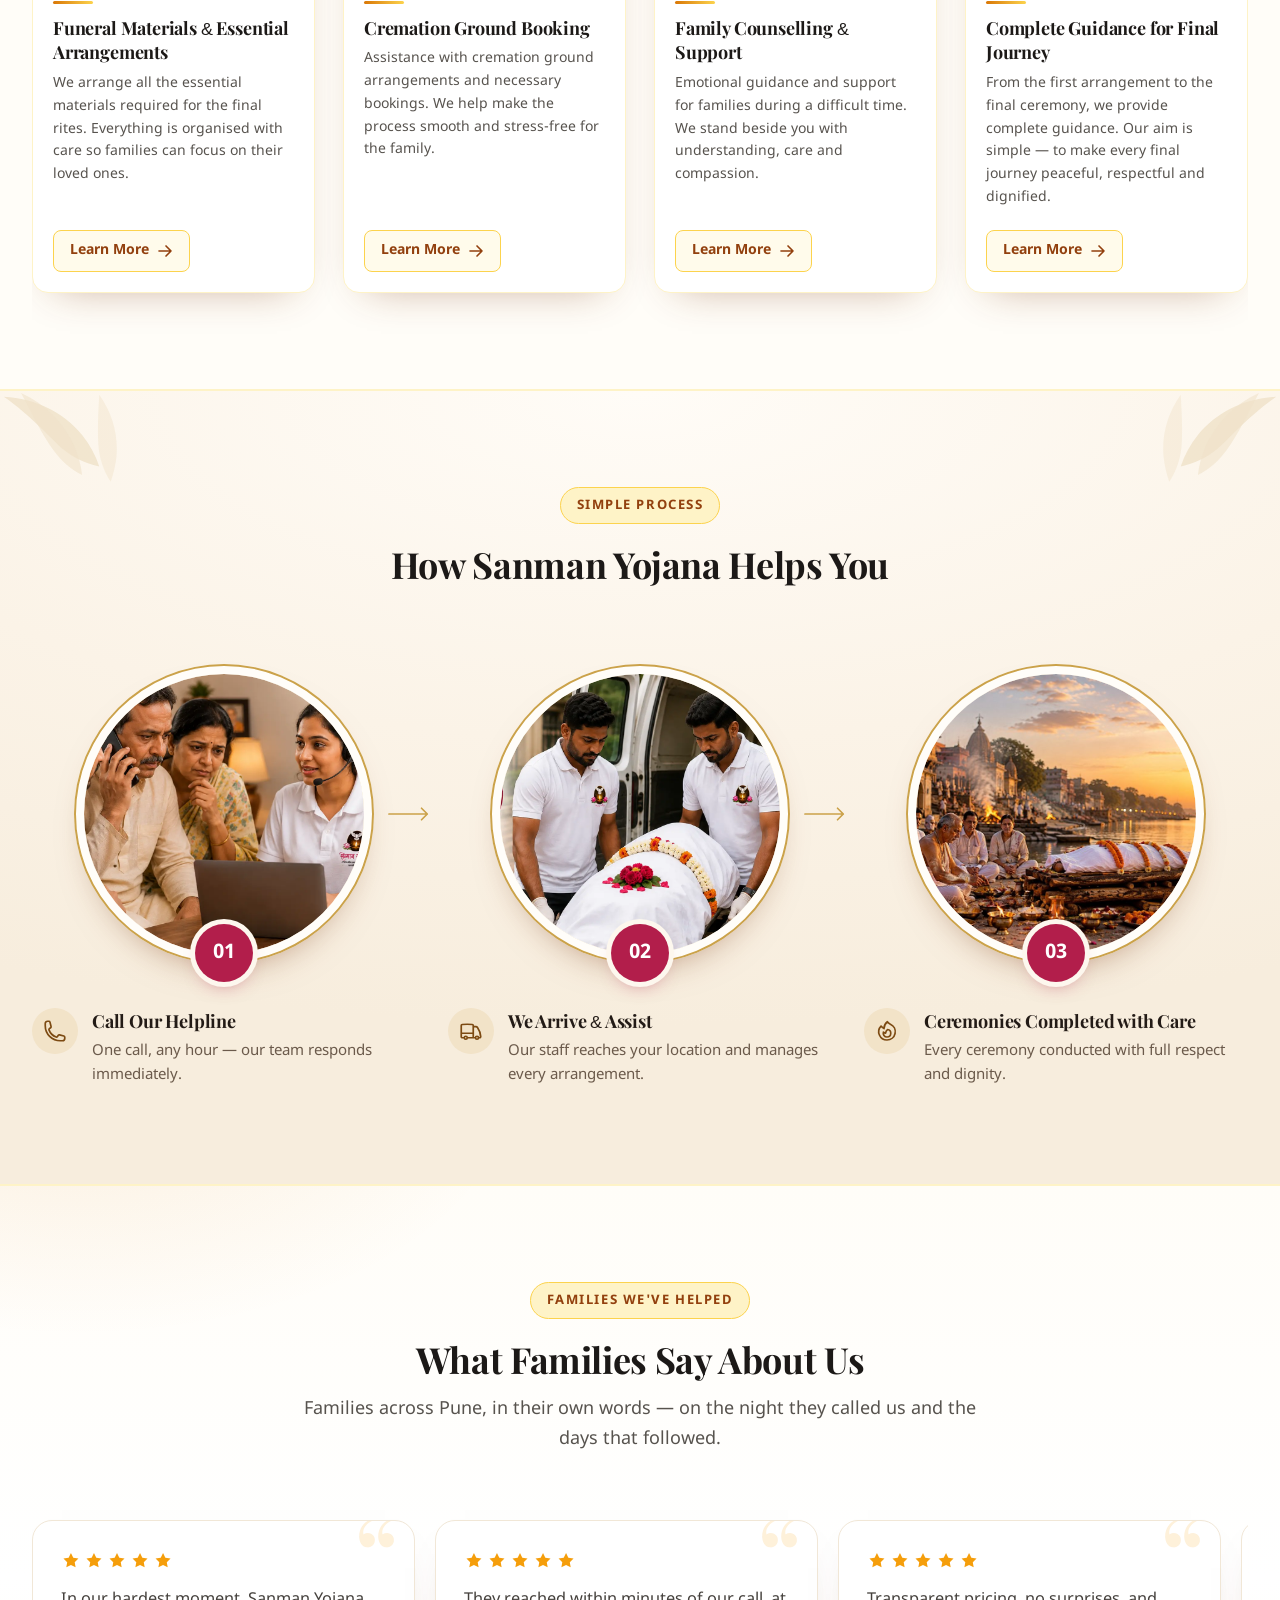
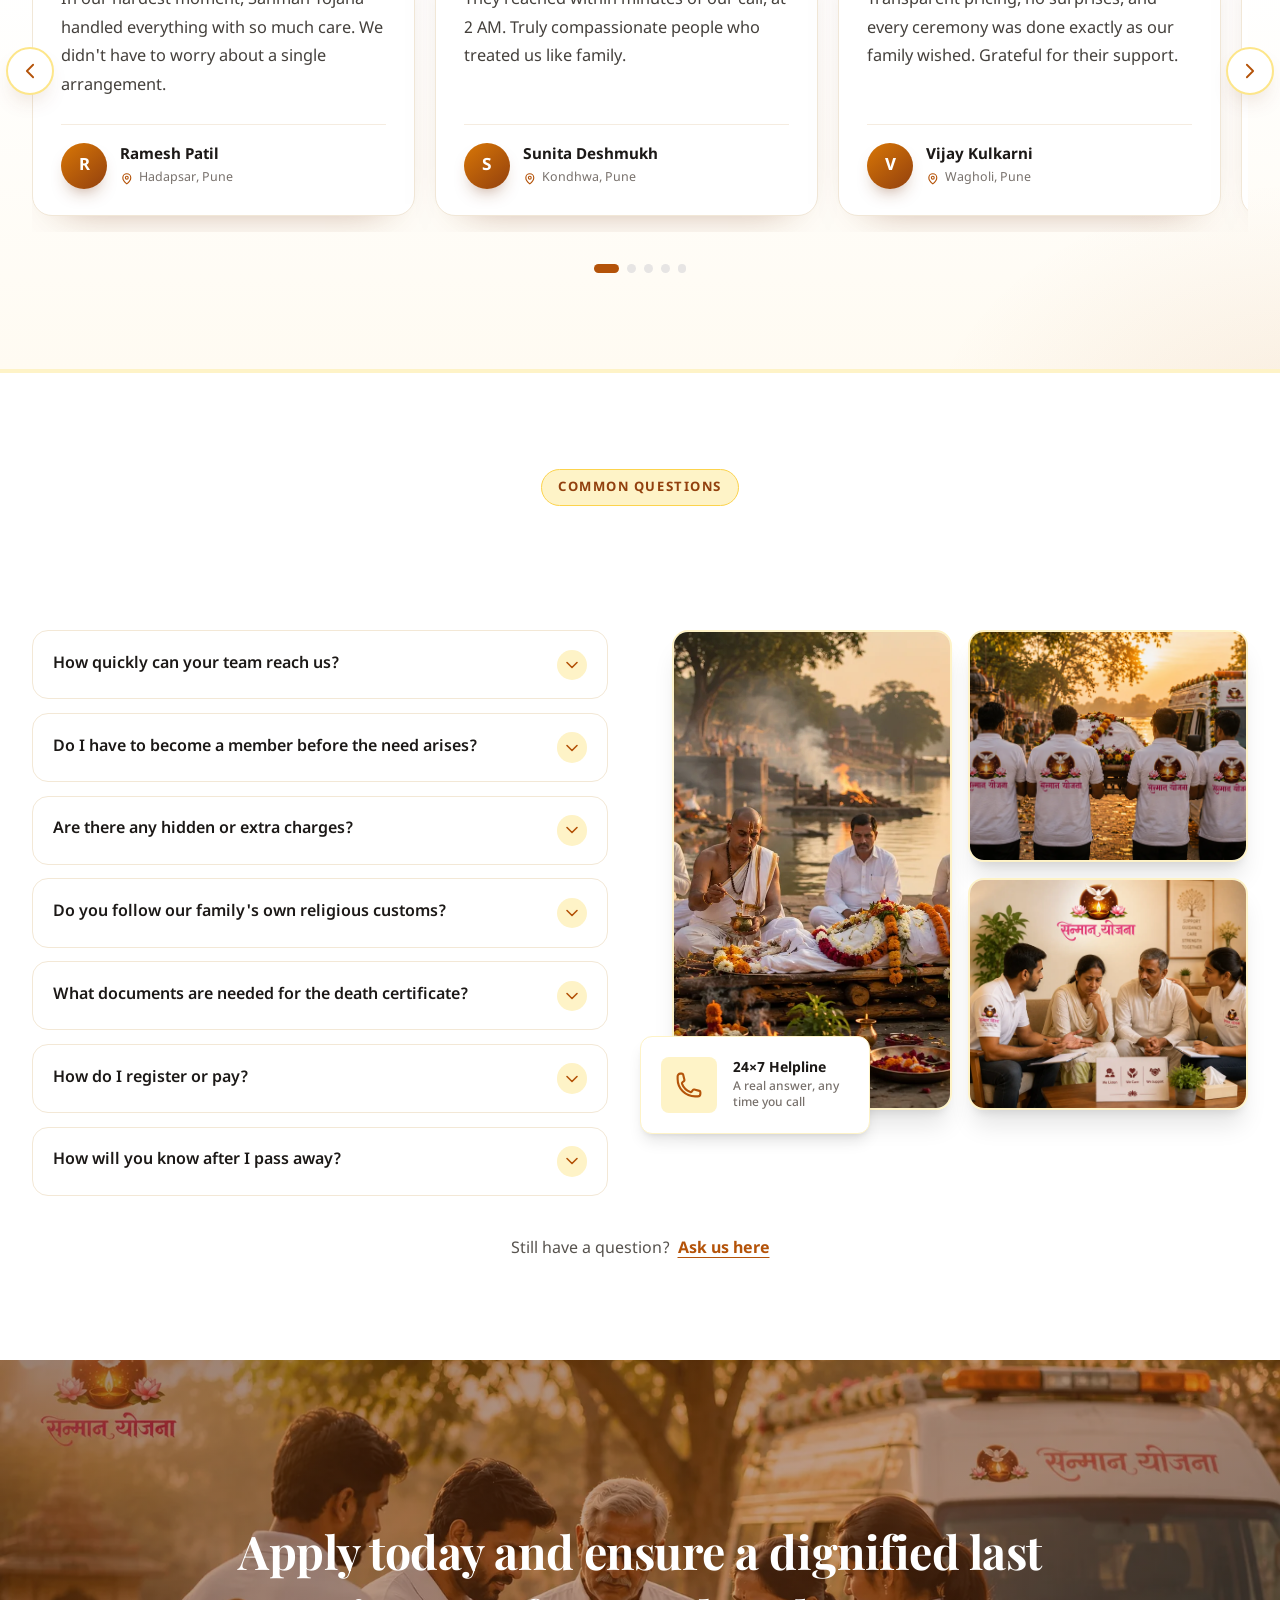
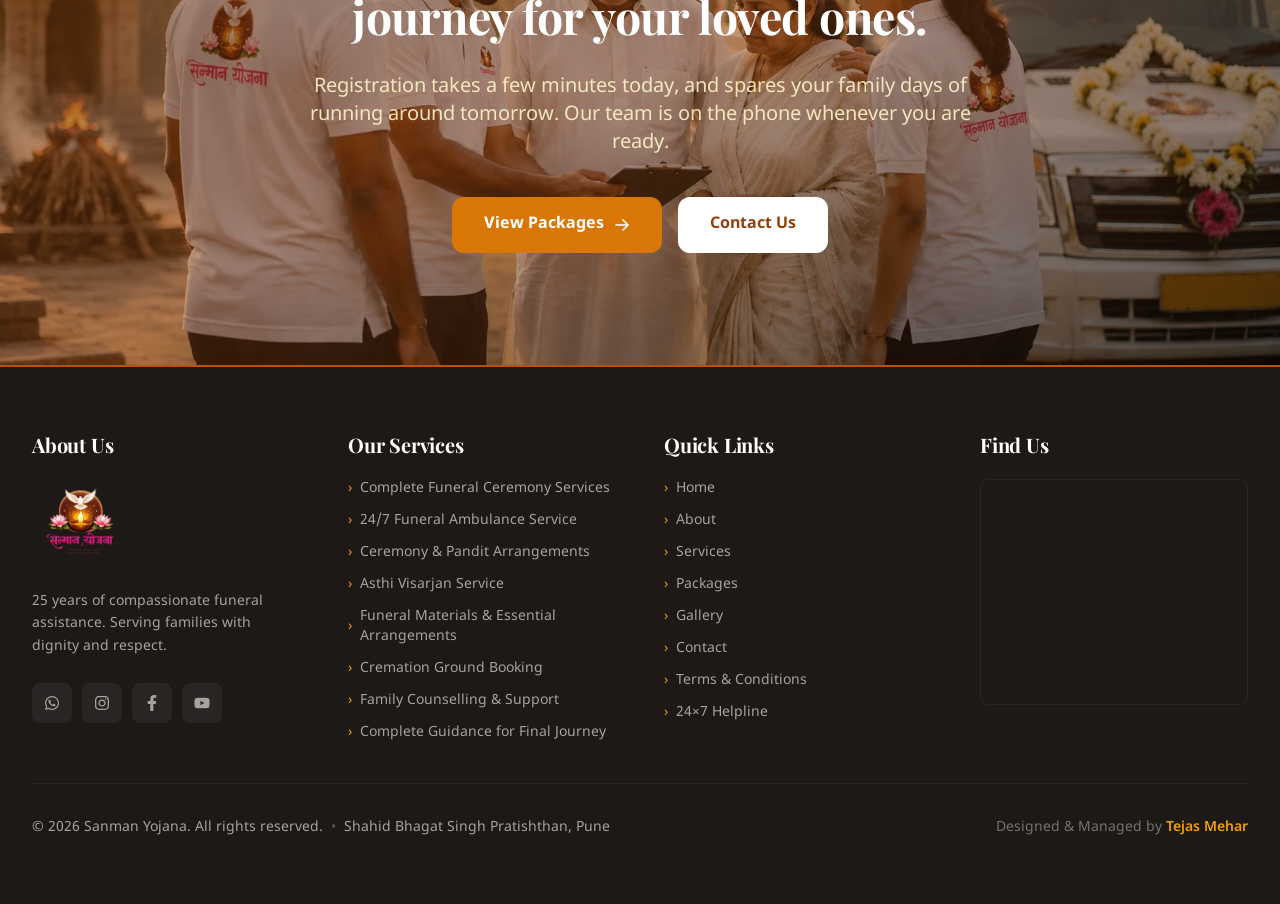
==== commit bfdbb2ae: "@ Set the home page browser title to "Funeral Services | 24x7 Funeral Ambulance Services, Pune" Appl" ====
--- a/index.html
+++ b/index.html
@@ -3,7 +3,7 @@
 <head>
 <meta charset="UTF-8">
 <meta name="viewport" content="width=device-width, initial-scale=1.0">
-<title data-i18n="page.title.home">24x7 Funeral Ambulance Services in Pune | Sanman Yojana</title>
+<title data-i18n="page.title.home">Funeral Services | 24x7 Funeral Ambulance Services, Pune</title>
 <meta name="description" data-i18n-content="page.desc.home" content="Complete funeral services in Pune — 24x7 ambulance and hearse service, pandit and ceremony arrangements, funeral materials and asthi visarjan. Call +91 8766945548.">
 <link rel="canonical" href="https://sanmanyojana.org/">
 <meta name="robots" content="index, follow, max-image-preview:large">
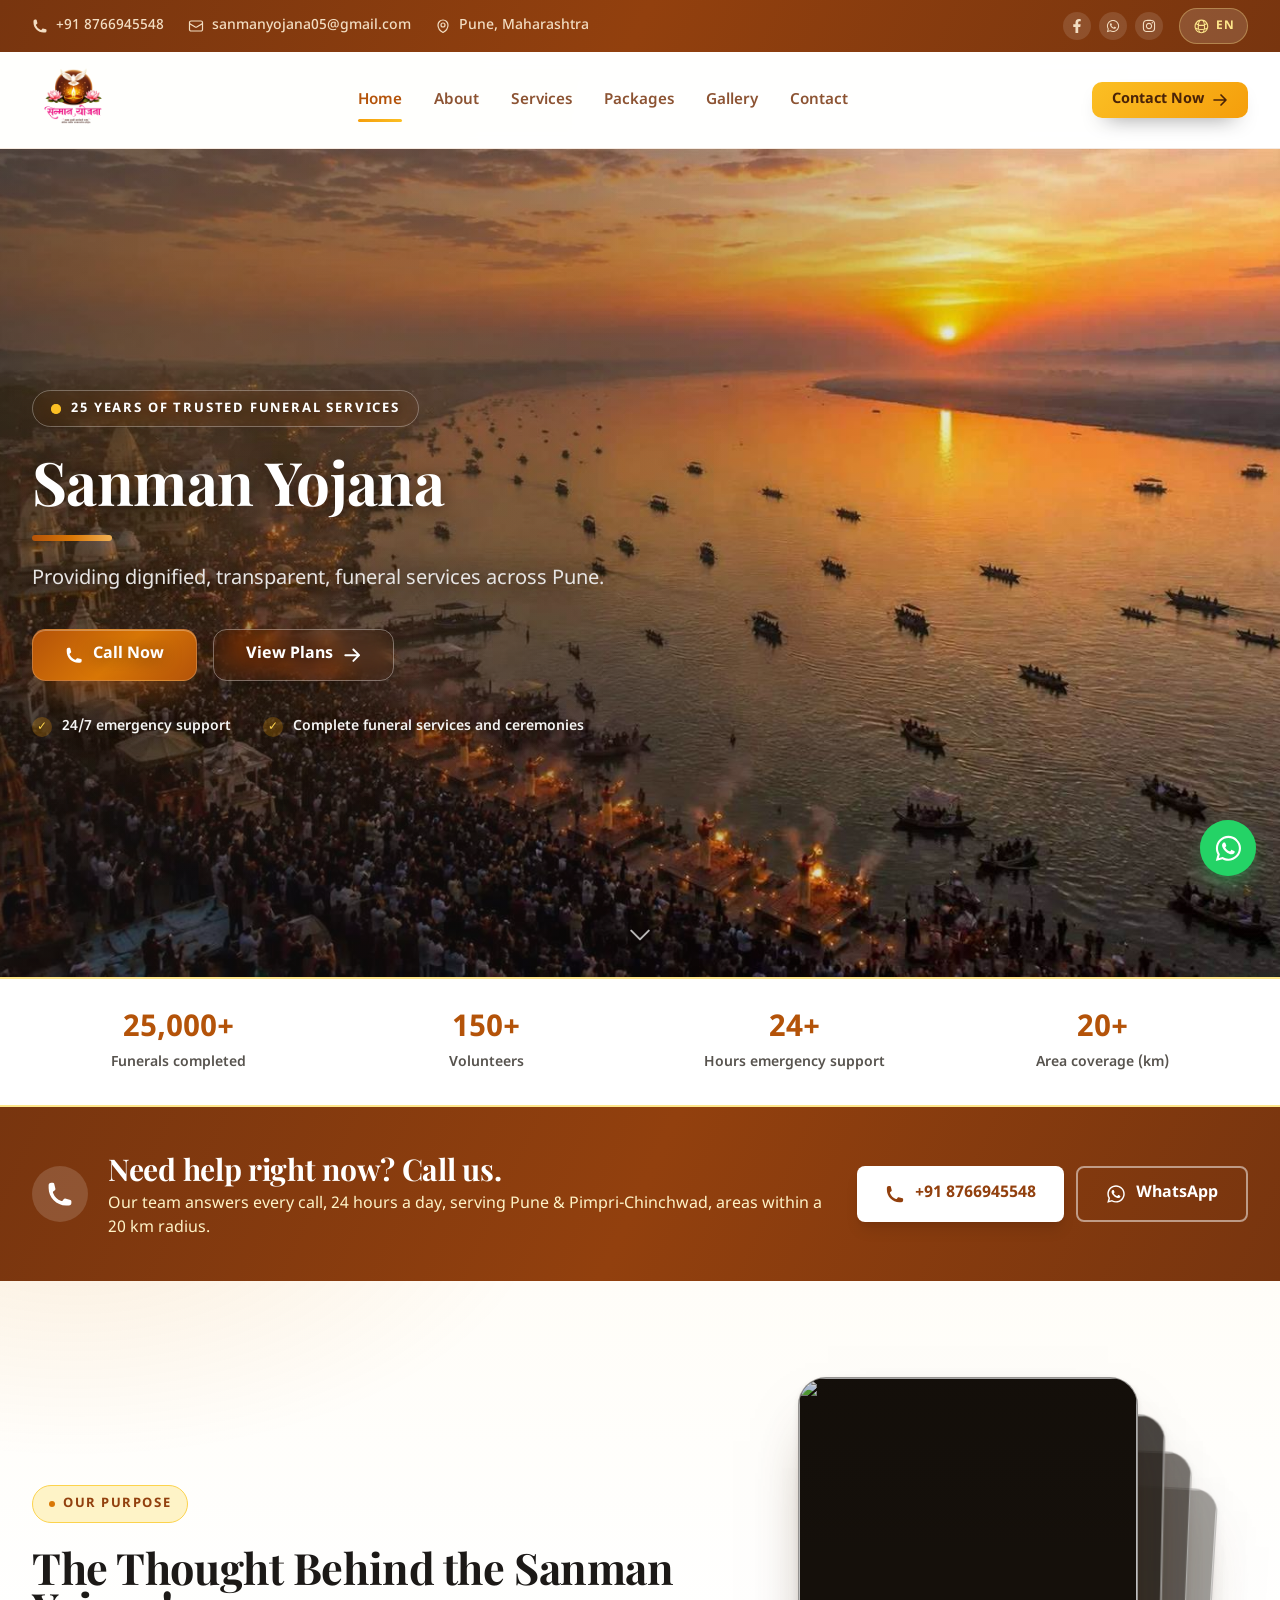
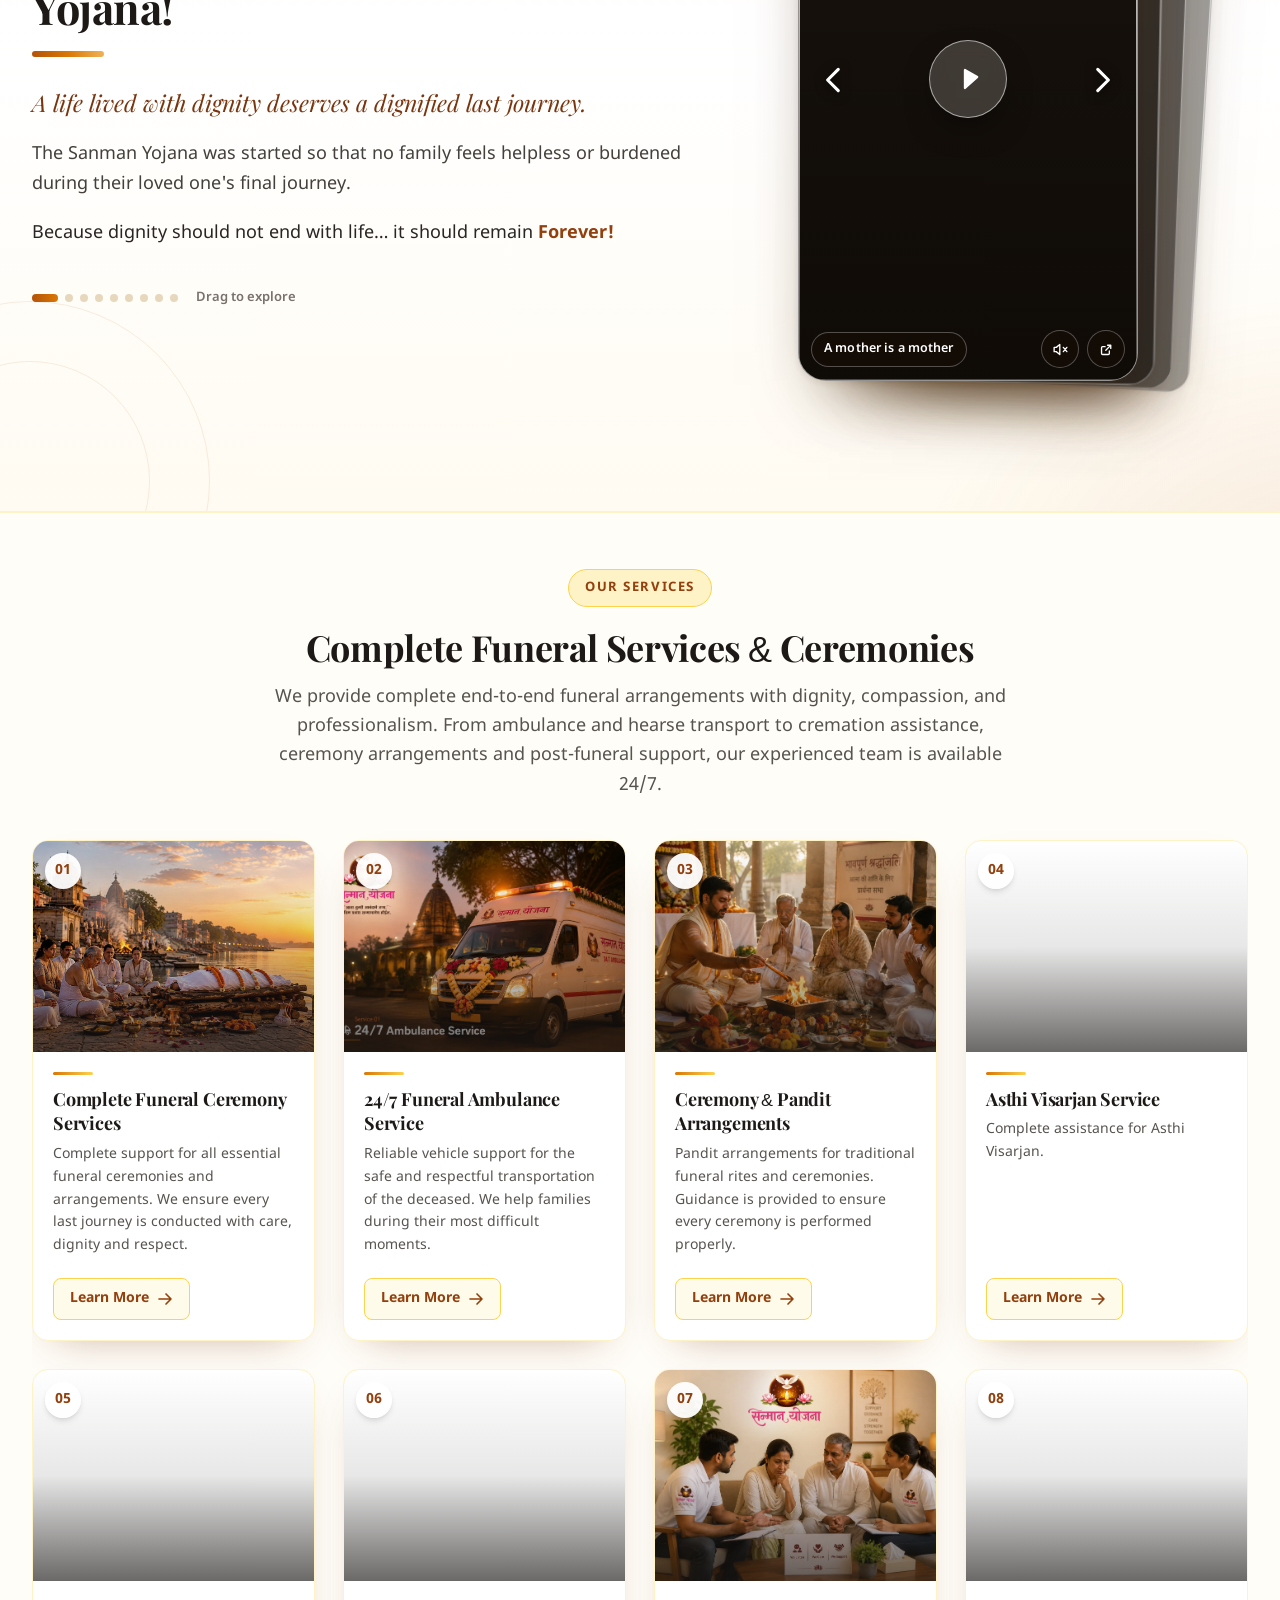
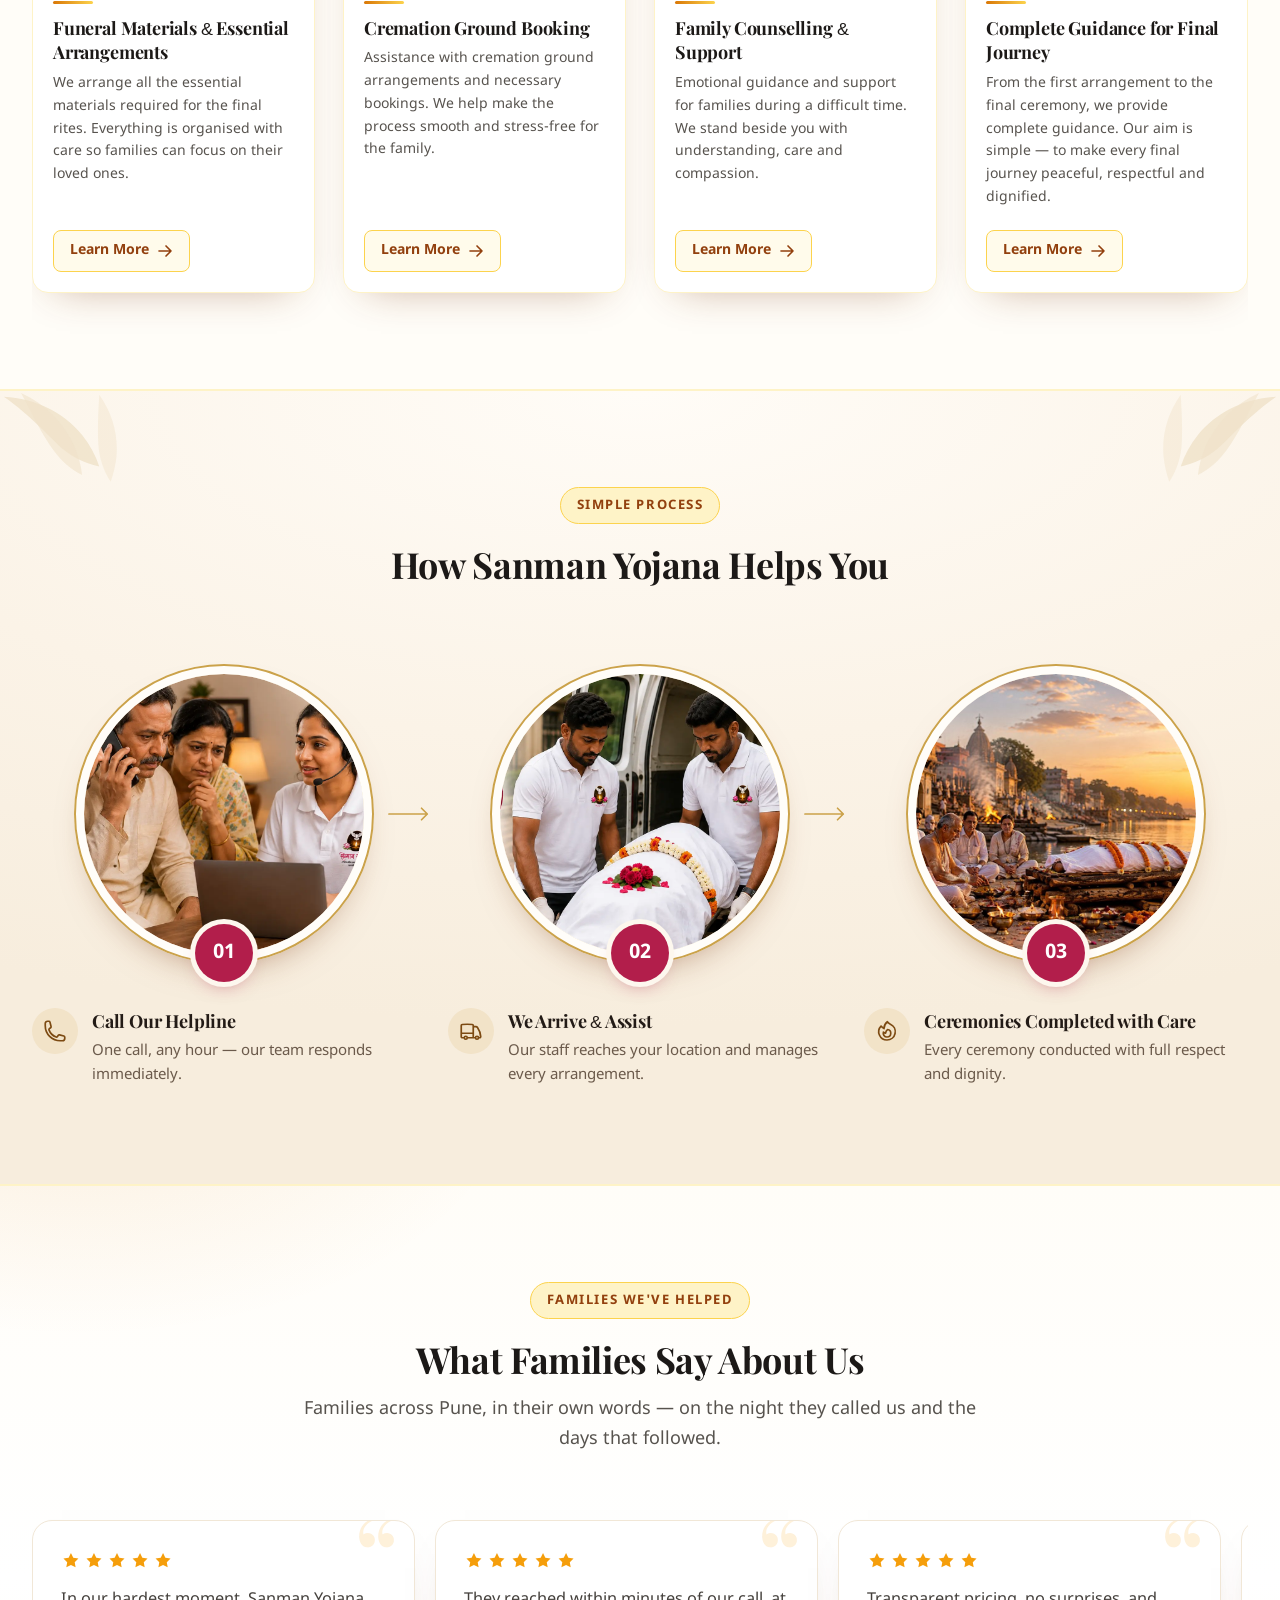
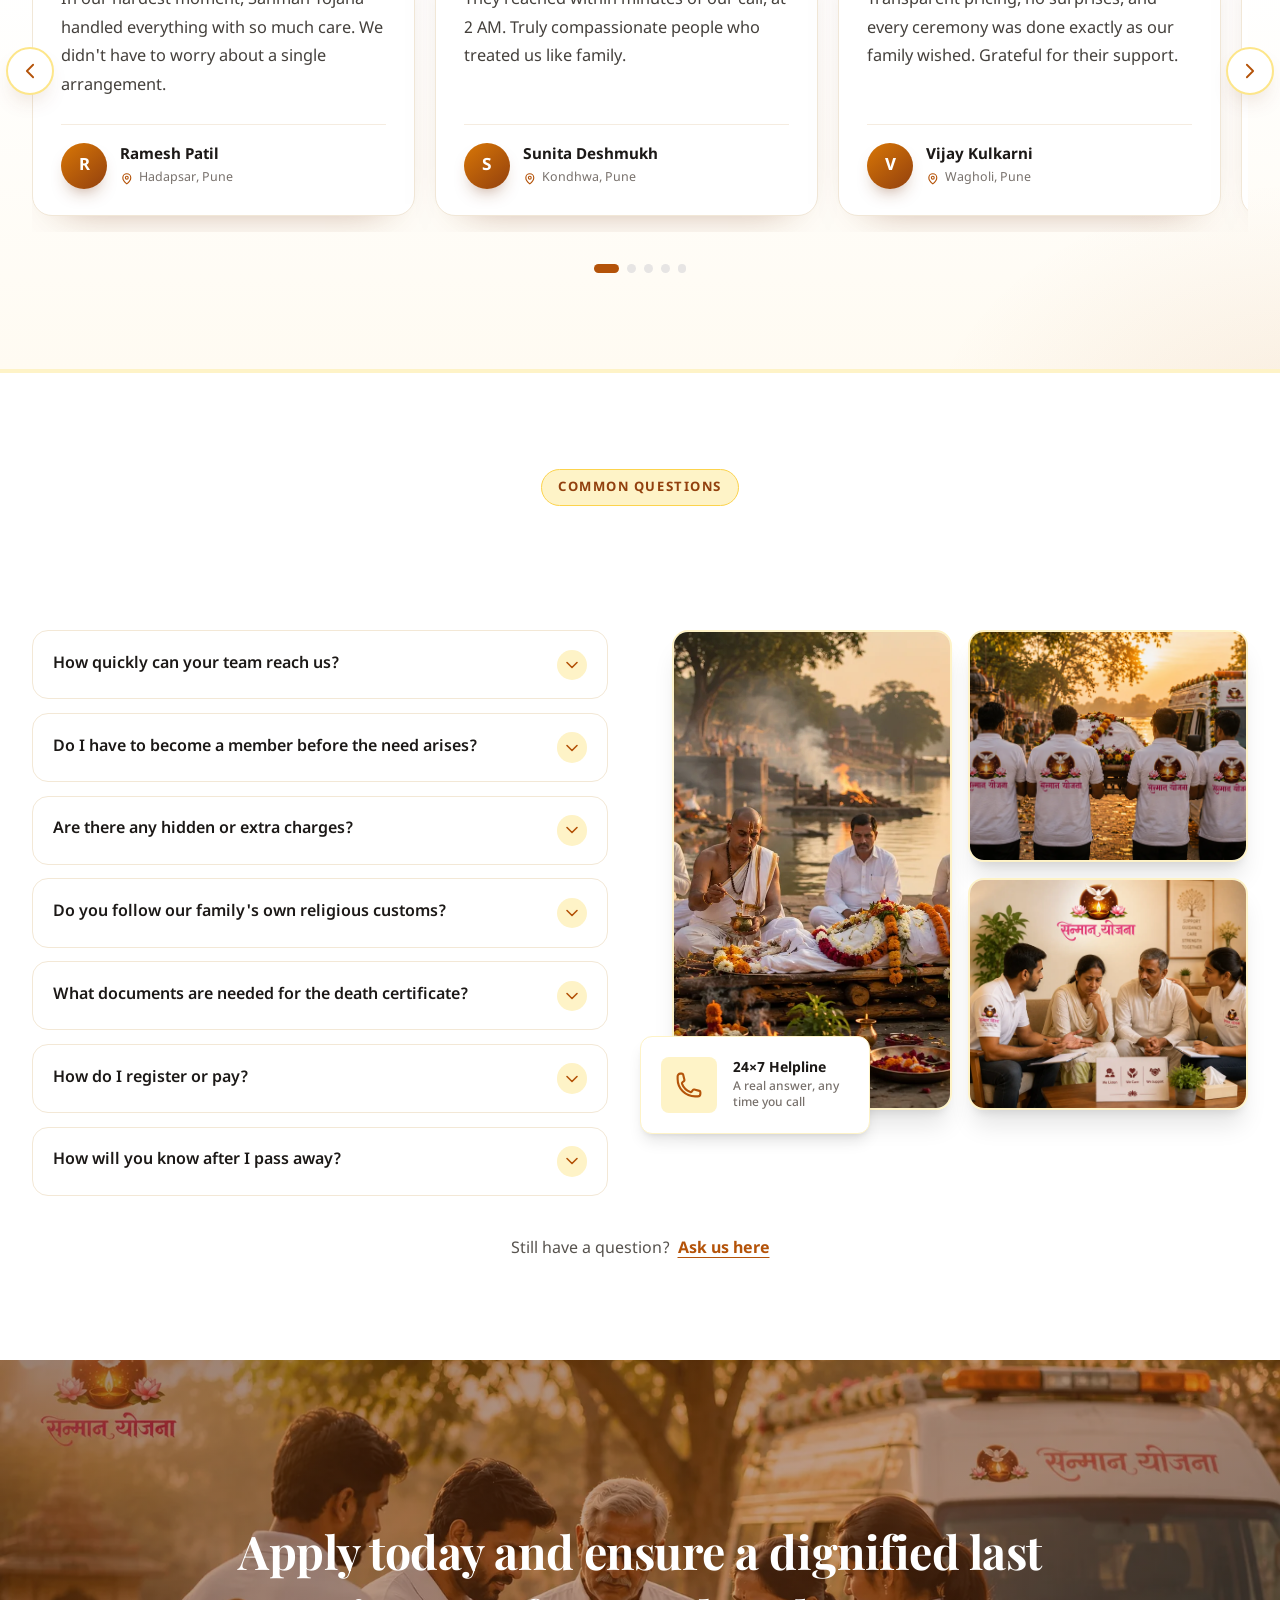
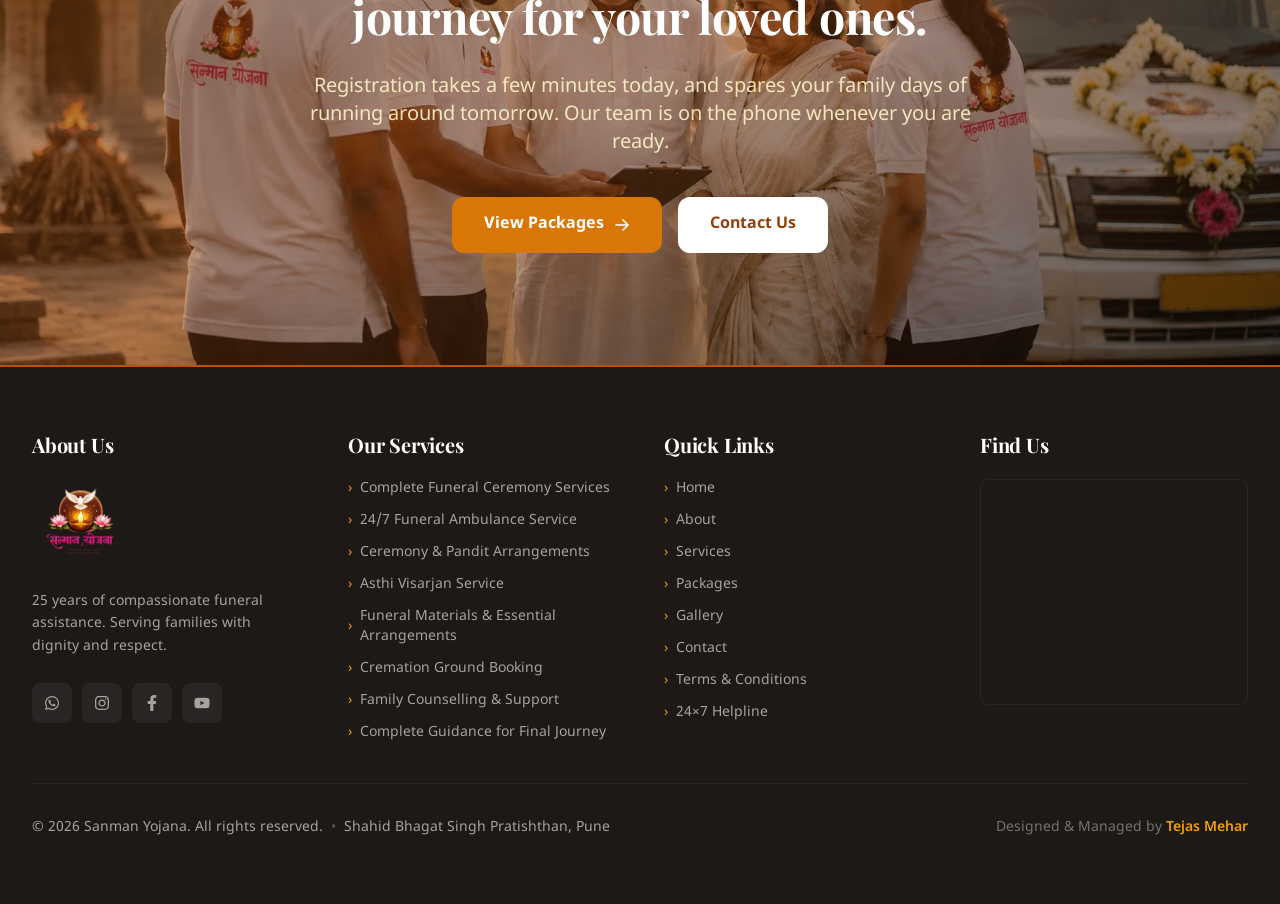
==== commit 791731ca: "remove contcat now button from the the navbar of mobile screen" ====
--- a/index.html
+++ b/index.html
@@ -1174,7 +1174,7 @@
       </nav>
 
       <div class="flex items-center gap-2 sm:gap-3">
-        <a href="contact.html#enquiry" class="nav-cta hidden sm:inline-flex">
+        <a href="contact.html#enquiry" class="nav-cta nav-cta-header hidden lg:inline-flex">
           <span data-i18n="nav.contactnow">Contact Now</span>
           <svg fill="none" stroke="currentColor" stroke-width="2.5" viewBox="0 0 24 24" aria-hidden="true"><path stroke-linecap="round" stroke-linejoin="round" d="M13.5 4.5 21 12m0 0-7.5 7.5M21 12H3"/></svg>
         </a>
--- a/assets/css/style.css
+++ b/assets/css/style.css
@@ -247,6 +247,17 @@
 
 .nav-cta:hover::after {
   transform: translateX(120%);
+}
+
+/* Header-row "Contact Now" only belongs on desktop nav (lg+). Below that the
+   hamburger is visible instead, and the same CTA already lives inside the
+   mobile dropdown menu — a plain Tailwind "hidden" class can't win here
+   because .nav-cta's display:inline-flex above has equal specificity and
+   loads later, so this has to override it directly. */
+@media (max-width: 1023.98px) {
+  .nav-cta-header {
+    display: none;
+  }
 }
 
 /* Hamburger — amber-tinted chip on the white band */
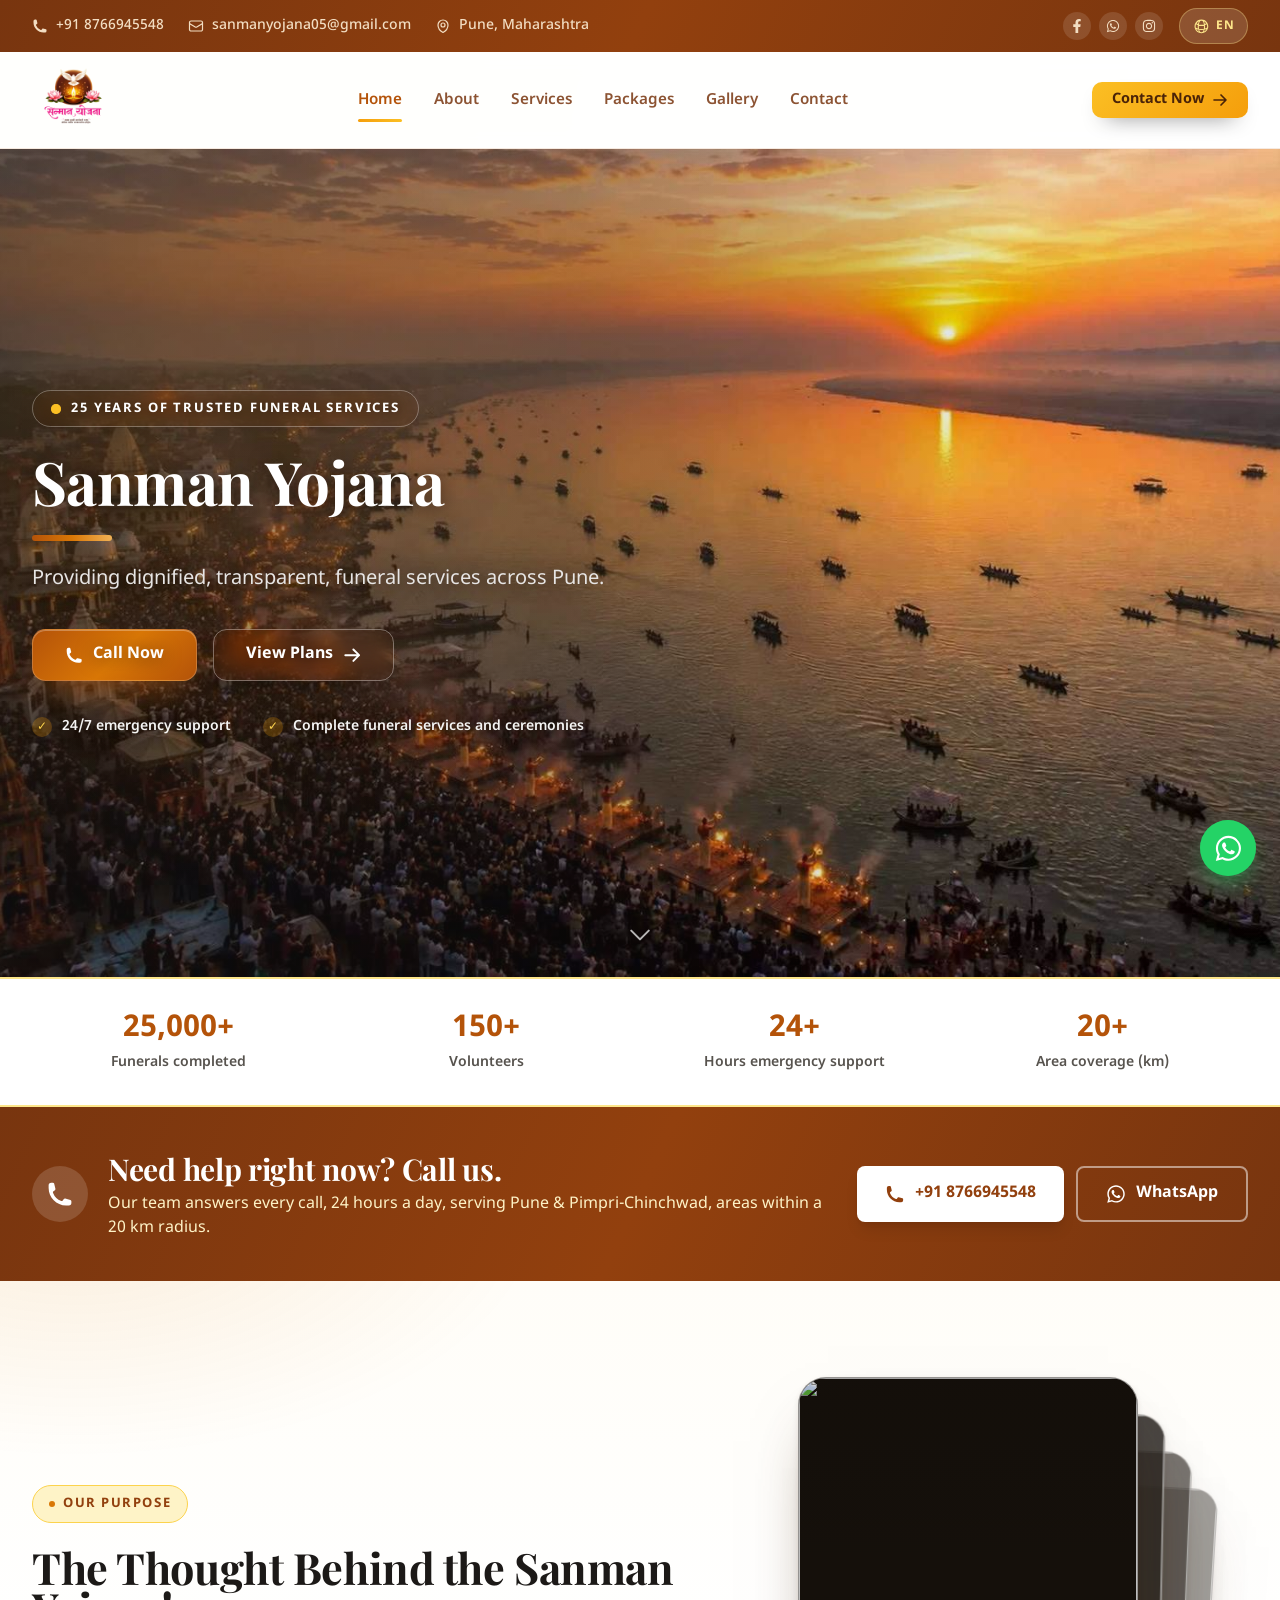
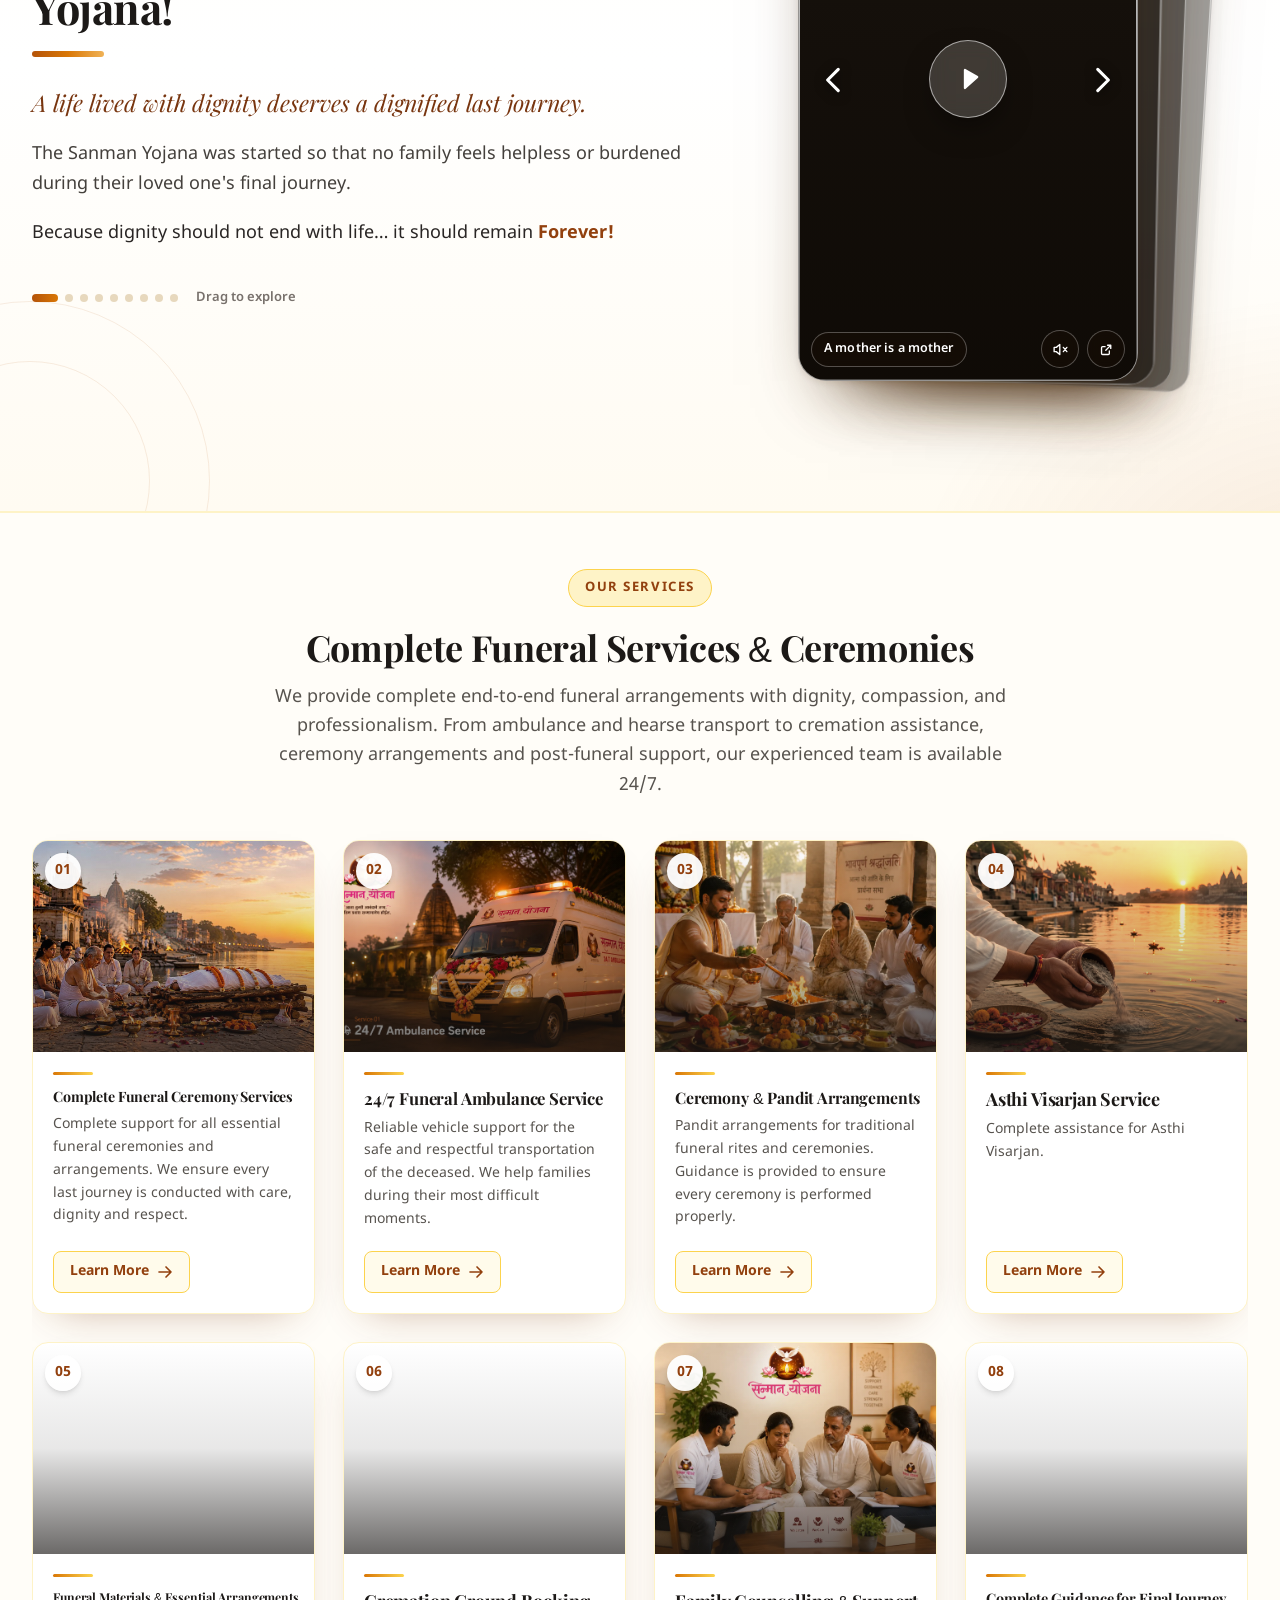
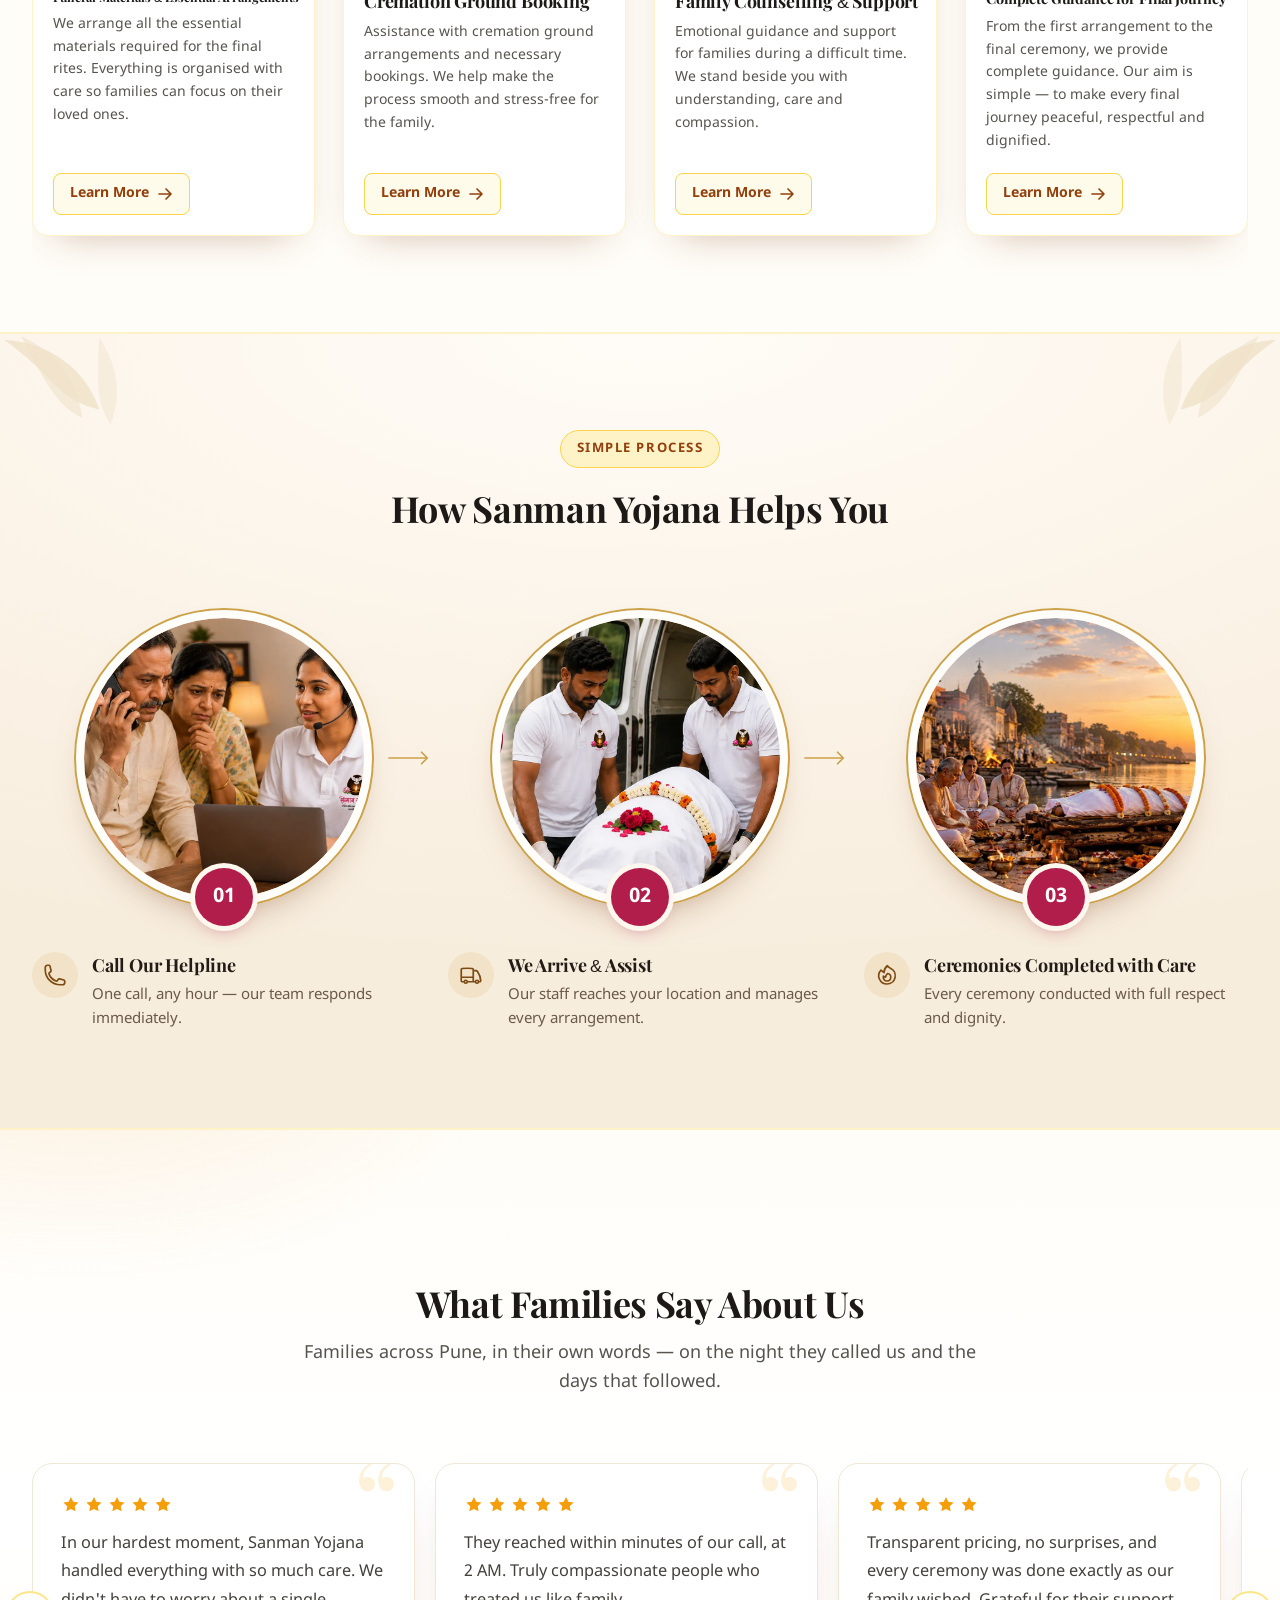
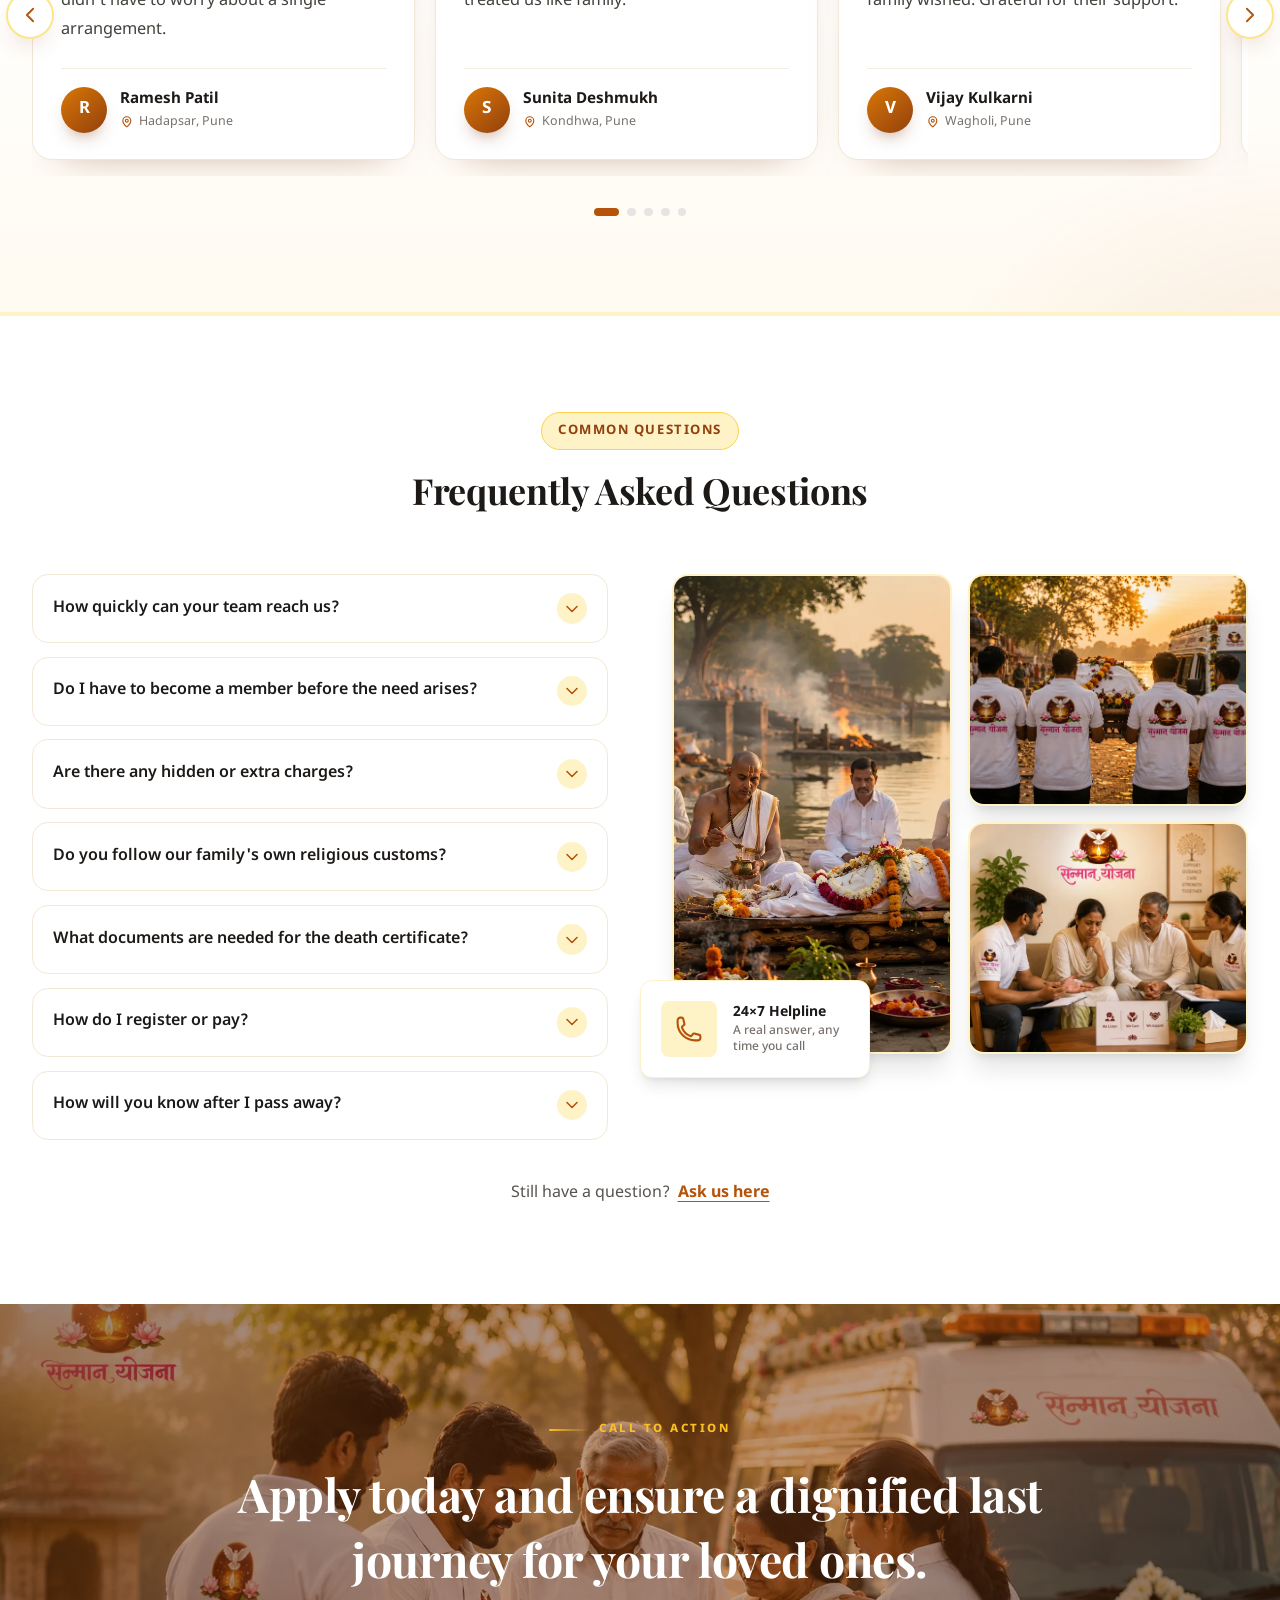
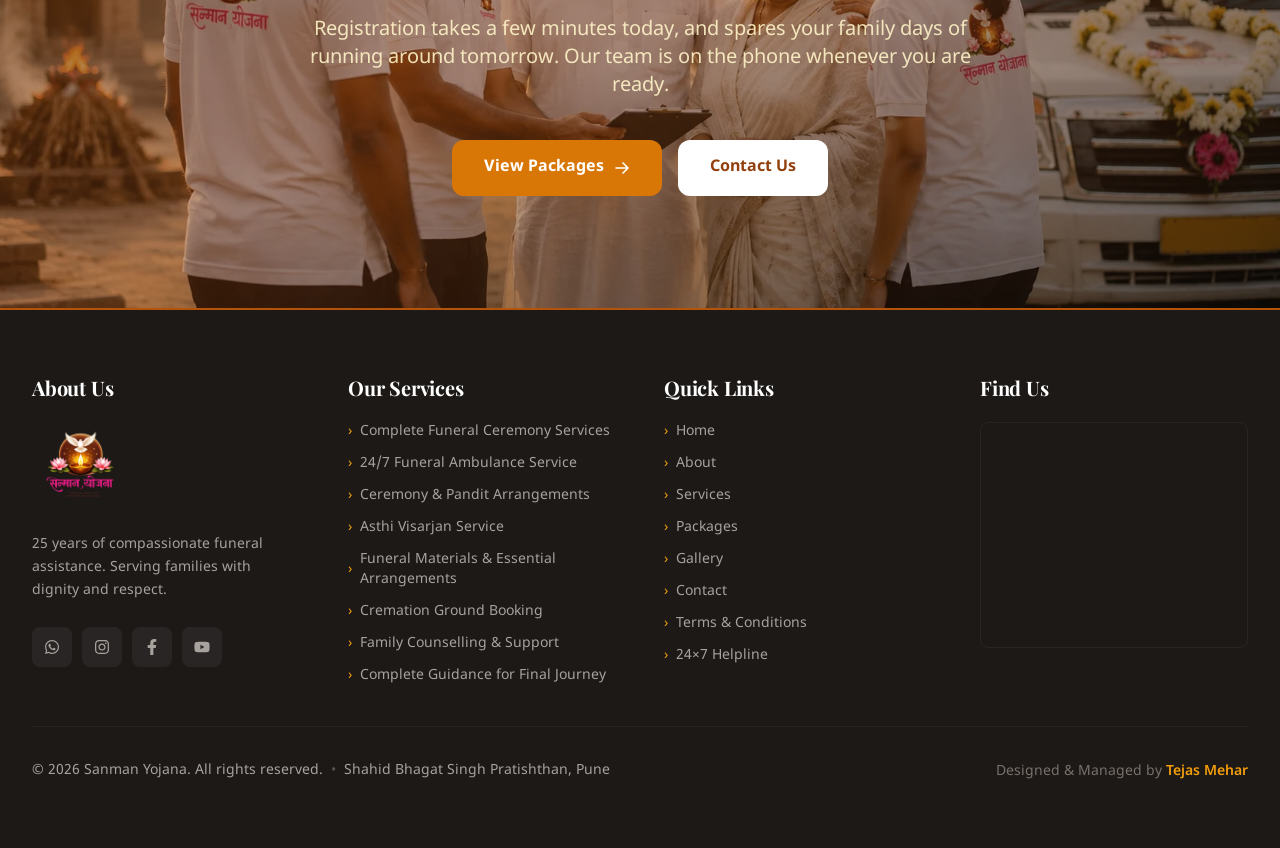
==== commit 12ea644c: "update founder designation from the about page" ====
--- a/index.html
+++ b/index.html
@@ -2194,7 +2194,7 @@
         </div>
         <div class="flex flex-col flex-1 p-5">
           <span class="block w-10 h-[3px] rounded-full bg-gradient-to-r from-amber-600 to-amber-300"></span>
-          <h3 class="mt-3 text-lg font-bold text-stone-900 leading-snug" data-i18n="home.services.svc1.title">Complete Funeral Ceremony Services</h3>
+          <h3 class="svc-teaser-title mt-3 text-lg font-bold text-stone-900 leading-snug" data-i18n="home.services.svc1.title">Complete Funeral Ceremony Services</h3>
           <p class="mt-2 text-sm text-stone-600 leading-relaxed" data-i18n="home.services.svc1.desc">Complete support for all essential funeral ceremonies and arrangements. We ensure every last journey is conducted with care, dignity and respect.</p>
           <div class="mt-auto pt-5">
             <a href="services.html#svc-complete" class="svc-cta inline-flex items-center gap-2 px-4 py-2.5 rounded-lg border border-amber-300 bg-amber-50 text-amber-800 font-bold text-sm transition-all duration-300 hover:bg-amber-700 hover:border-amber-700 hover:text-white group-hover:gap-3 focus-visible:outline-none focus-visible:ring-2 focus-visible:ring-amber-600 focus-visible:ring-offset-2 after:content-[''] after:absolute after:inset-0 after:rounded-2xl">
@@ -2214,7 +2214,7 @@
         </div>
         <div class="flex flex-col flex-1 p-5">
           <span class="block w-10 h-[3px] rounded-full bg-gradient-to-r from-amber-600 to-amber-300"></span>
-          <h3 class="mt-3 text-lg font-bold text-stone-900 leading-snug" data-i18n="home.services.svc2.title">24/7 Funeral Ambulance Service</h3>
+          <h3 class="svc-teaser-title mt-3 text-lg font-bold text-stone-900 leading-snug" data-i18n="home.services.svc2.title">24/7 Funeral Ambulance Service</h3>
           <p class="mt-2 text-sm text-stone-600 leading-relaxed" data-i18n="home.services.svc2.desc">Reliable vehicle support for the safe and respectful transportation of the deceased. We help families during their most difficult moments.</p>
           <div class="mt-auto pt-5">
             <a href="services.html#svc-transport" class="svc-cta inline-flex items-center gap-2 px-4 py-2.5 rounded-lg border border-amber-300 bg-amber-50 text-amber-800 font-bold text-sm transition-all duration-300 hover:bg-amber-700 hover:border-amber-700 hover:text-white group-hover:gap-3 focus-visible:outline-none focus-visible:ring-2 focus-visible:ring-amber-600 focus-visible:ring-offset-2 after:content-[''] after:absolute after:inset-0 after:rounded-2xl">
@@ -2234,7 +2234,7 @@
         </div>
         <div class="flex flex-col flex-1 p-5">
           <span class="block w-10 h-[3px] rounded-full bg-gradient-to-r from-amber-600 to-amber-300"></span>
-          <h3 class="mt-3 text-lg font-bold text-stone-900 leading-snug" data-i18n="home.services.svc3.title">Ceremony &amp; Pandit Arrangements</h3>
+          <h3 class="svc-teaser-title mt-3 text-lg font-bold text-stone-900 leading-snug" data-i18n="home.services.svc3.title">Ceremony &amp; Pandit Arrangements</h3>
           <p class="mt-2 text-sm text-stone-600 leading-relaxed" data-i18n="home.services.svc3.desc">Pandit arrangements for traditional funeral rites and ceremonies. Guidance is provided to ensure every ceremony is performed properly.</p>
           <div class="mt-auto pt-5">
             <a href="services.html#svc-ceremonies" class="svc-cta inline-flex items-center gap-2 px-4 py-2.5 rounded-lg border border-amber-300 bg-amber-50 text-amber-800 font-bold text-sm transition-all duration-300 hover:bg-amber-700 hover:border-amber-700 hover:text-white group-hover:gap-3 focus-visible:outline-none focus-visible:ring-2 focus-visible:ring-amber-600 focus-visible:ring-offset-2 after:content-[''] after:absolute after:inset-0 after:rounded-2xl">
@@ -2254,7 +2254,7 @@
         </div>
         <div class="flex flex-col flex-1 p-5">
           <span class="block w-10 h-[3px] rounded-full bg-gradient-to-r from-amber-600 to-amber-300"></span>
-          <h3 class="mt-3 text-lg font-bold text-stone-900 leading-snug" data-i18n="home.services.svc4.title">Asthi Visarjan Service</h3>
+          <h3 class="svc-teaser-title mt-3 text-lg font-bold text-stone-900 leading-snug" data-i18n="home.services.svc4.title">Asthi Visarjan Service</h3>
           <p class="mt-2 text-sm text-stone-600 leading-relaxed" data-i18n="home.services.svc4.desc">Complete assistance for Asthi Visarjan.</p>
           <div class="mt-auto pt-5">
             <a href="services.html#svc-immersion" class="svc-cta inline-flex items-center gap-2 px-4 py-2.5 rounded-lg border border-amber-300 bg-amber-50 text-amber-800 font-bold text-sm transition-all duration-300 hover:bg-amber-700 hover:border-amber-700 hover:text-white group-hover:gap-3 focus-visible:outline-none focus-visible:ring-2 focus-visible:ring-amber-600 focus-visible:ring-offset-2 after:content-[''] after:absolute after:inset-0 after:rounded-2xl">
@@ -2274,7 +2274,7 @@
         </div>
         <div class="flex flex-col flex-1 p-5">
           <span class="block w-10 h-[3px] rounded-full bg-gradient-to-r from-amber-600 to-amber-300"></span>
-          <h3 class="mt-3 text-lg font-bold text-stone-900 leading-snug" data-i18n="home.services.svc5.title">Funeral Materials &amp; Essential Arrangements</h3>
+          <h3 class="svc-teaser-title mt-3 text-lg font-bold text-stone-900 leading-snug" data-i18n="home.services.svc5.title">Funeral Materials &amp; Essential Arrangements</h3>
           <p class="mt-2 text-sm text-stone-600 leading-relaxed" data-i18n="home.services.svc5.desc">We arrange all the essential materials required for the final rites. Everything is organised with care so families can focus on their loved ones.</p>
           <div class="mt-auto pt-5">
             <a href="services.html#svc-materials" class="svc-cta inline-flex items-center gap-2 px-4 py-2.5 rounded-lg border border-amber-300 bg-amber-50 text-amber-800 font-bold text-sm transition-all duration-300 hover:bg-amber-700 hover:border-amber-700 hover:text-white group-hover:gap-3 focus-visible:outline-none focus-visible:ring-2 focus-visible:ring-amber-600 focus-visible:ring-offset-2 after:content-[''] after:absolute after:inset-0 after:rounded-2xl">
@@ -2294,7 +2294,7 @@
         </div>
         <div class="flex flex-col flex-1 p-5">
           <span class="block w-10 h-[3px] rounded-full bg-gradient-to-r from-amber-600 to-amber-300"></span>
-          <h3 class="mt-3 text-lg font-bold text-stone-900 leading-snug" data-i18n="home.services.svc6.title">Cremation Ground Booking</h3>
+          <h3 class="svc-teaser-title mt-3 text-lg font-bold text-stone-900 leading-snug" data-i18n="home.services.svc6.title">Cremation Ground Booking</h3>
           <p class="mt-2 text-sm text-stone-600 leading-relaxed" data-i18n="home.services.svc6.desc">Assistance with cremation ground arrangements and necessary bookings. We help make the process smooth and stress-free for the family.</p>
           <div class="mt-auto pt-5">
             <a href="services.html#svc-booking" class="svc-cta inline-flex items-center gap-2 px-4 py-2.5 rounded-lg border border-amber-300 bg-amber-50 text-amber-800 font-bold text-sm transition-all duration-300 hover:bg-amber-700 hover:border-amber-700 hover:text-white group-hover:gap-3 focus-visible:outline-none focus-visible:ring-2 focus-visible:ring-amber-600 focus-visible:ring-offset-2 after:content-[''] after:absolute after:inset-0 after:rounded-2xl">
@@ -2314,7 +2314,7 @@
         </div>
         <div class="flex flex-col flex-1 p-5">
           <span class="block w-10 h-[3px] rounded-full bg-gradient-to-r from-amber-600 to-amber-300"></span>
-          <h3 class="mt-3 text-lg font-bold text-stone-900 leading-snug" data-i18n="home.services.svc7.title">Family Counselling &amp; Support</h3>
+          <h3 class="svc-teaser-title mt-3 text-lg font-bold text-stone-900 leading-snug" data-i18n="home.services.svc7.title">Family Counselling &amp; Support</h3>
           <p class="mt-2 text-sm text-stone-600 leading-relaxed" data-i18n="home.services.svc7.desc">Emotional guidance and support for families during a difficult time. We stand beside you with understanding, care and compassion.</p>
           <div class="mt-auto pt-5">
             <a href="services.html#svc-counseling" class="svc-cta inline-flex items-center gap-2 px-4 py-2.5 rounded-lg border border-amber-300 bg-amber-50 text-amber-800 font-bold text-sm transition-all duration-300 hover:bg-amber-700 hover:border-amber-700 hover:text-white group-hover:gap-3 focus-visible:outline-none focus-visible:ring-2 focus-visible:ring-amber-600 focus-visible:ring-offset-2 after:content-[''] after:absolute after:inset-0 after:rounded-2xl">
@@ -2334,7 +2334,7 @@
         </div>
         <div class="flex flex-col flex-1 p-5">
           <span class="block w-10 h-[3px] rounded-full bg-gradient-to-r from-amber-600 to-amber-300"></span>
-          <h3 class="mt-3 text-lg font-bold text-stone-900 leading-snug" data-i18n="home.services.svc8.title">Complete Guidance for Final Journey</h3>
+          <h3 class="svc-teaser-title mt-3 text-lg font-bold text-stone-900 leading-snug" data-i18n="home.services.svc8.title">Complete Guidance for Final Journey</h3>
           <p class="mt-2 text-sm text-stone-600 leading-relaxed" data-i18n="home.services.svc8.desc">From the first arrangement to the final ceremony, we provide complete guidance. Our aim is simple — to make every final journey peaceful, respectful and dignified.</p>
           <div class="mt-auto pt-5">
             <a href="services.html#svc-guidance" class="svc-cta inline-flex items-center gap-2 px-4 py-2.5 rounded-lg border border-amber-300 bg-amber-50 text-amber-800 font-bold text-sm transition-all duration-300 hover:bg-amber-700 hover:border-amber-700 hover:text-white group-hover:gap-3 focus-visible:outline-none focus-visible:ring-2 focus-visible:ring-amber-600 focus-visible:ring-offset-2 after:content-[''] after:absolute after:inset-0 after:rounded-2xl">
--- a/assets/css/style.css
+++ b/assets/css/style.css
@@ -945,6 +945,13 @@
    The cards are on the page from the start and ride in as the section is
    scrolled to; main.js deals out .show card by card. */
 
+/* Titles vary a lot in length, so instead of wrapping to a second row, JS
+   (fitOneLineTitles in main.js) shrinks each one's font size just enough to
+   keep it on a single line at whatever column width the grid gives it. */
+.svc-teaser-title {
+  white-space: nowrap;
+}
+
 /* The sideways travel is inward on wide screens but crosses the whole card on
    phones, so the panel clips its own overflow rather than letting a card push
    the page sideways. The clip margin leaves room for the drop shadows. */
